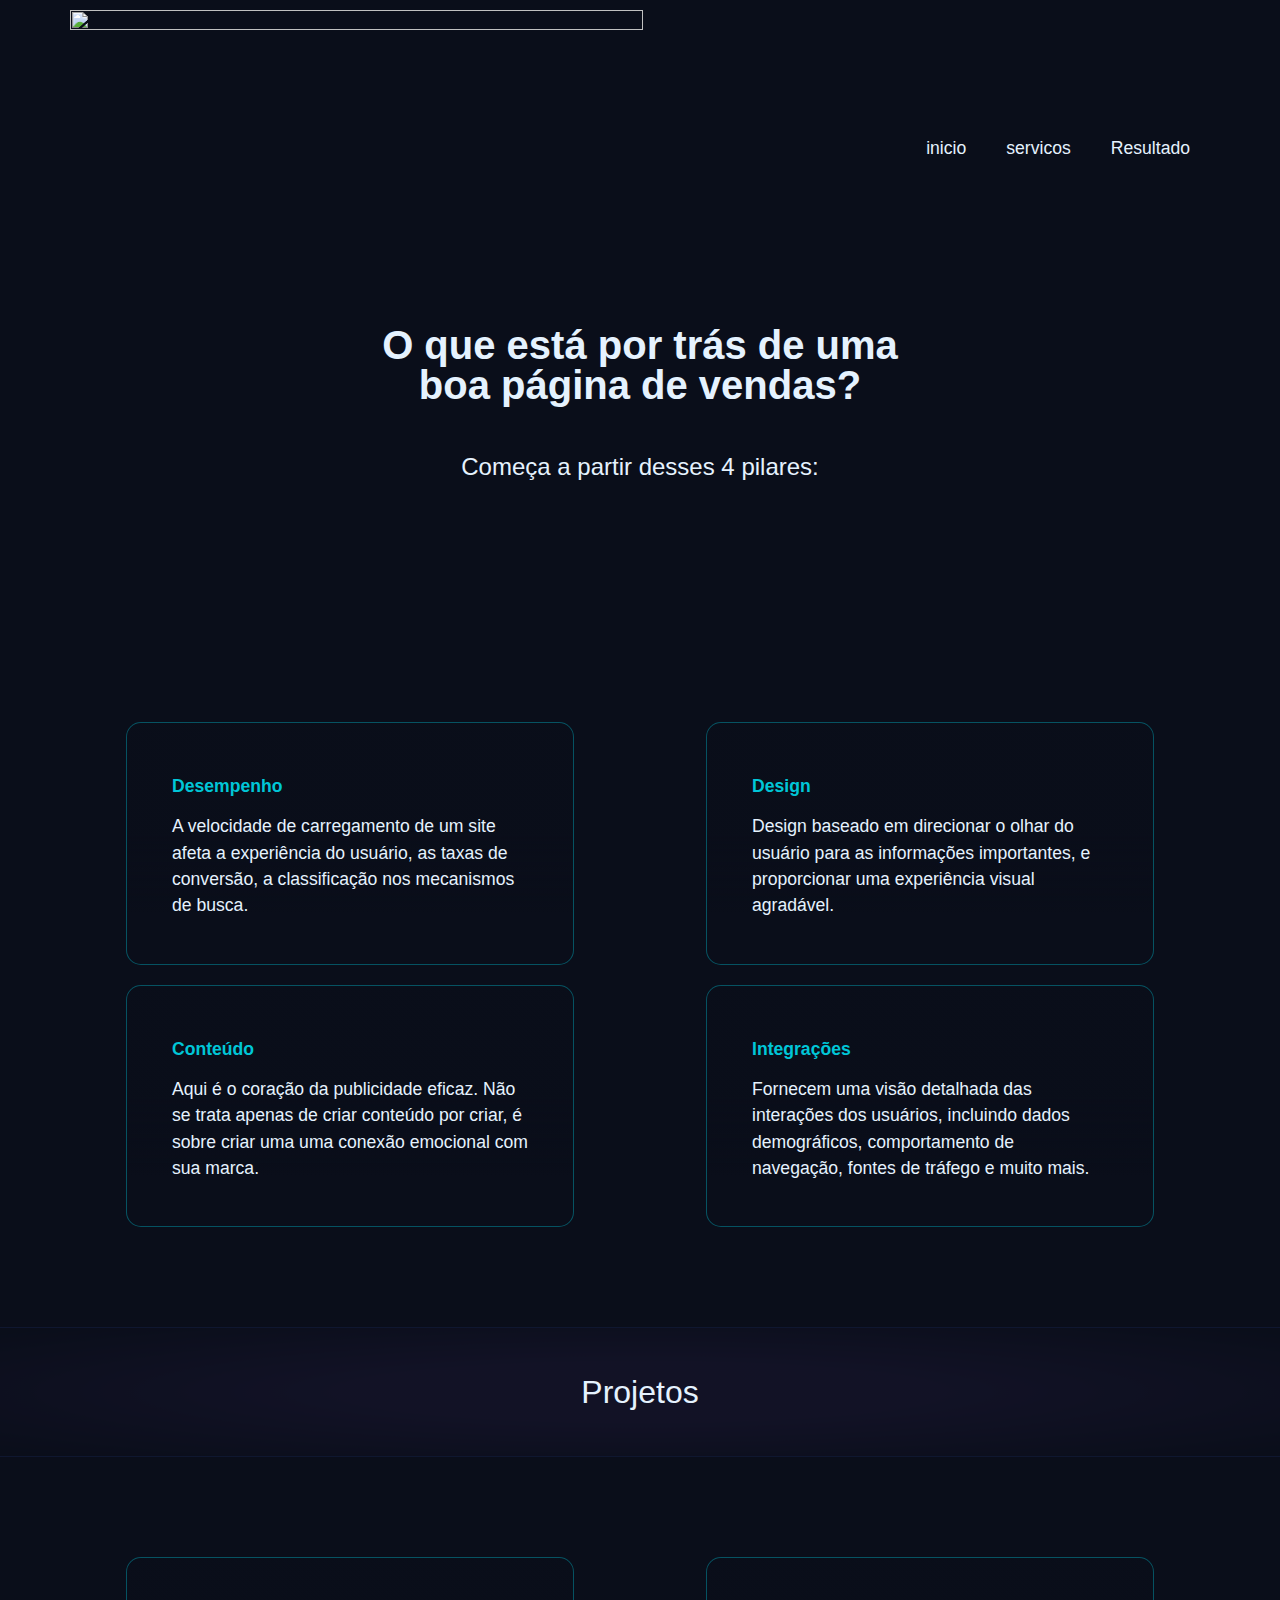
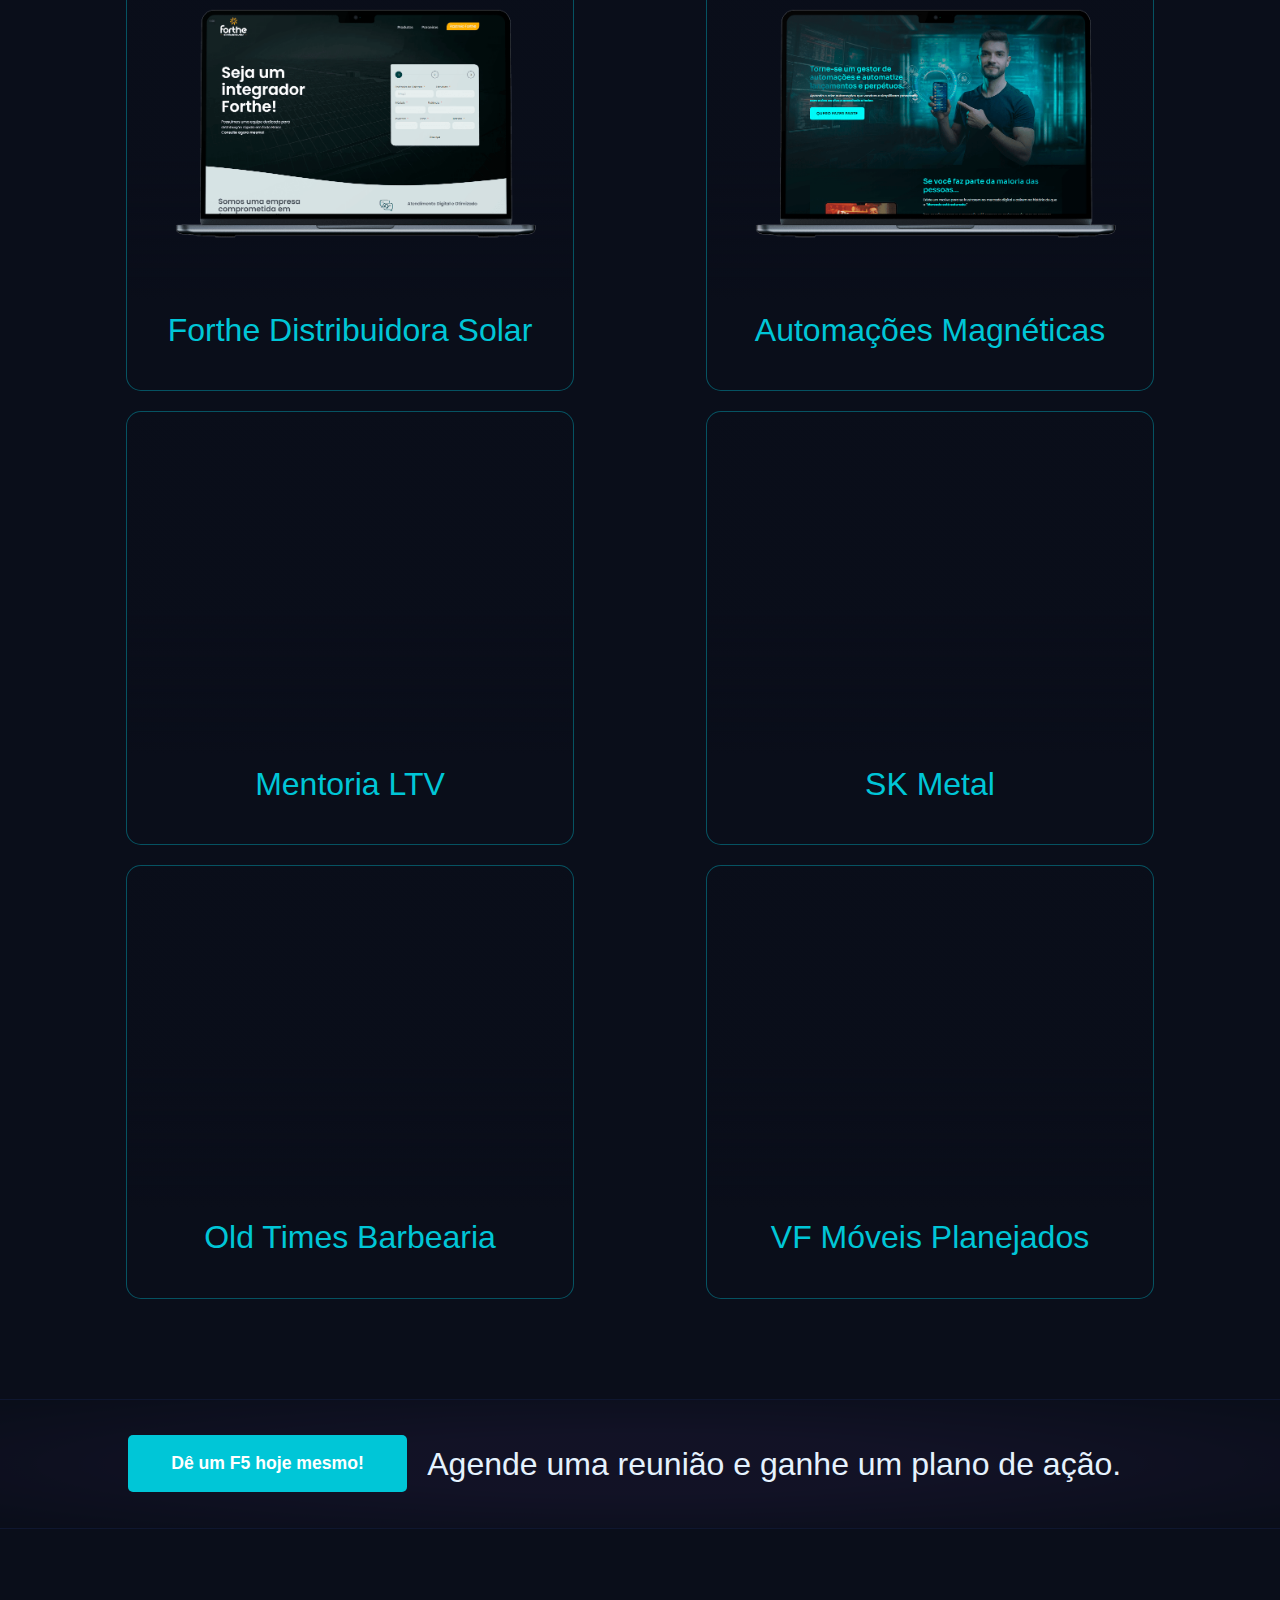
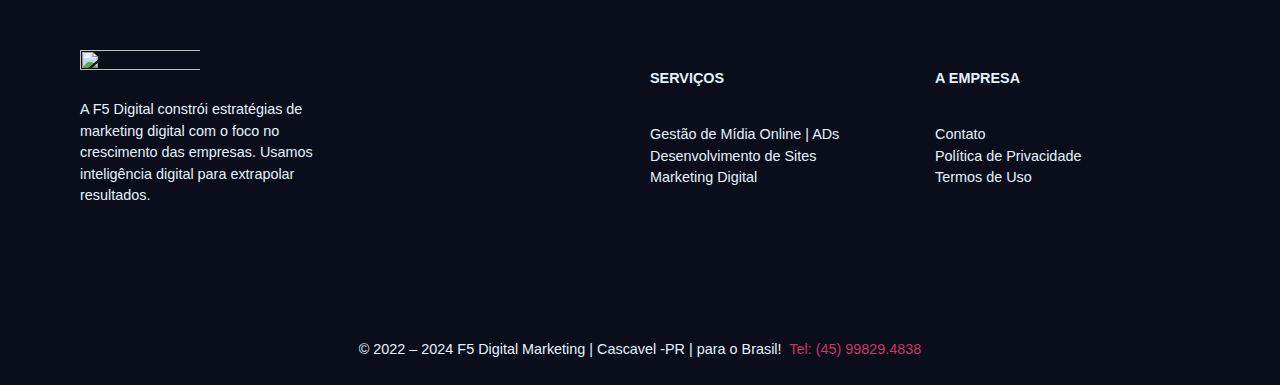
==== Sites – F5 Digital Marketing.html @ 1c6c4856 "Initial commit" ====
<!DOCTYPE html>
<!-- saved from url=(0014)about:internet -->
<html lang="pt-BR"><head><meta http-equiv="Content-Type" content="text/html; charset=UTF-8">
	
		<title>Sites – F5 Digital Marketing</title>
<meta name="robots" content="noindex, nofollow">
<link rel="dns-prefetch" href="https://dev-desenvolvimentof5.pantheonsite.io/">
<link rel="alternate" type="application/rss+xml" title="Feed para F5 Digital Marketing »" href="https://dev-desenvolvimentof5.pantheonsite.io/feed/">
<link rel="alternate" type="application/rss+xml" title="Feed de comentários para F5 Digital Marketing »" href="https://dev-desenvolvimentof5.pantheonsite.io/comments/feed/">
<script>
window._wpemojiSettings = {"baseUrl":"https:\/\/s.w.org\/images\/core\/emoji\/14.0.0\/72x72\/","ext":".png","svgUrl":"https:\/\/s.w.org\/images\/core\/emoji\/14.0.0\/svg\/","svgExt":".svg","source":{"concatemoji":"https:\/\/dev-desenvolvimentof5.pantheonsite.io\/wp-includes\/js\/wp-emoji-release.min.js?ver=6.4.3"}};
/*! This file is auto-generated */
!function(i,n){var o,s,e;function c(e){try{var t={supportTests:e,timestamp:(new Date).valueOf()};sessionStorage.setItem(o,JSON.stringify(t))}catch(e){}}function p(e,t,n){e.clearRect(0,0,e.canvas.width,e.canvas.height),e.fillText(t,0,0);var t=new Uint32Array(e.getImageData(0,0,e.canvas.width,e.canvas.height).data),r=(e.clearRect(0,0,e.canvas.width,e.canvas.height),e.fillText(n,0,0),new Uint32Array(e.getImageData(0,0,e.canvas.width,e.canvas.height).data));return t.every(function(e,t){return e===r[t]})}function u(e,t,n){switch(t){case"flag":return n(e,"\ud83c\udff3\ufe0f\u200d\u26a7\ufe0f","\ud83c\udff3\ufe0f\u200b\u26a7\ufe0f")?!1:!n(e,"\ud83c\uddfa\ud83c\uddf3","\ud83c\uddfa\u200b\ud83c\uddf3")&&!n(e,"\ud83c\udff4\udb40\udc67\udb40\udc62\udb40\udc65\udb40\udc6e\udb40\udc67\udb40\udc7f","\ud83c\udff4\u200b\udb40\udc67\u200b\udb40\udc62\u200b\udb40\udc65\u200b\udb40\udc6e\u200b\udb40\udc67\u200b\udb40\udc7f");case"emoji":return!n(e,"\ud83e\udef1\ud83c\udffb\u200d\ud83e\udef2\ud83c\udfff","\ud83e\udef1\ud83c\udffb\u200b\ud83e\udef2\ud83c\udfff")}return!1}function f(e,t,n){var r="undefined"!=typeof WorkerGlobalScope&&self instanceof WorkerGlobalScope?new OffscreenCanvas(300,150):i.createElement("canvas"),a=r.getContext("2d",{willReadFrequently:!0}),o=(a.textBaseline="top",a.font="600 32px Arial",{});return e.forEach(function(e){o[e]=t(a,e,n)}),o}function t(e){var t=i.createElement("script");t.src=e,t.defer=!0,i.head.appendChild(t)}"undefined"!=typeof Promise&&(o="wpEmojiSettingsSupports",s=["flag","emoji"],n.supports={everything:!0,everythingExceptFlag:!0},e=new Promise(function(e){i.addEventListener("DOMContentLoaded",e,{once:!0})}),new Promise(function(t){var n=function(){try{var e=JSON.parse(sessionStorage.getItem(o));if("object"==typeof e&&"number"==typeof e.timestamp&&(new Date).valueOf()<e.timestamp+604800&&"object"==typeof e.supportTests)return e.supportTests}catch(e){}return null}();if(!n){if("undefined"!=typeof Worker&&"undefined"!=typeof OffscreenCanvas&&"undefined"!=typeof URL&&URL.createObjectURL&&"undefined"!=typeof Blob)try{var e="postMessage("+f.toString()+"("+[JSON.stringify(s),u.toString(),p.toString()].join(",")+"));",r=new Blob([e],{type:"text/javascript"}),a=new Worker(URL.createObjectURL(r),{name:"wpTestEmojiSupports"});return void(a.onmessage=function(e){c(n=e.data),a.terminate(),t(n)})}catch(e){}c(n=f(s,u,p))}t(n)}).then(function(e){for(var t in e)n.supports[t]=e[t],n.supports.everything=n.supports.everything&&n.supports[t],"flag"!==t&&(n.supports.everythingExceptFlag=n.supports.everythingExceptFlag&&n.supports[t]);n.supports.everythingExceptFlag=n.supports.everythingExceptFlag&&!n.supports.flag,n.DOMReady=!1,n.readyCallback=function(){n.DOMReady=!0}}).then(function(){return e}).then(function(){var e;n.supports.everything||(n.readyCallback(),(e=n.source||{}).concatemoji?t(e.concatemoji):e.wpemoji&&e.twemoji&&(t(e.twemoji),t(e.wpemoji)))}))}((window,document),window._wpemojiSettings);
</script>
<style id="wp-emoji-styles-inline-css">

	img.wp-smiley, img.emoji {
		display: inline !important;
		border: none !important;
		box-shadow: none !important;
		height: 1em !important;
		width: 1em !important;
		margin: 0 0.07em !important;
		vertical-align: -0.1em !important;
		background: none !important;
		padding: 0 !important;
	}
</style>
<style id="classic-theme-styles-inline-css">
/*! This file is auto-generated */
.wp-block-button__link{color:#fff;background-color:#32373c;border-radius:9999px;box-shadow:none;text-decoration:none;padding:calc(.667em + 2px) calc(1.333em + 2px);font-size:1.125em}.wp-block-file__button{background:#32373c;color:#fff;text-decoration:none}
</style>
<style id="global-styles-inline-css">
body{--wp--preset--color--black: #000000;--wp--preset--color--cyan-bluish-gray: #abb8c3;--wp--preset--color--white: #ffffff;--wp--preset--color--pale-pink: #f78da7;--wp--preset--color--vivid-red: #cf2e2e;--wp--preset--color--luminous-vivid-orange: #ff6900;--wp--preset--color--luminous-vivid-amber: #fcb900;--wp--preset--color--light-green-cyan: #7bdcb5;--wp--preset--color--vivid-green-cyan: #00d084;--wp--preset--color--pale-cyan-blue: #8ed1fc;--wp--preset--color--vivid-cyan-blue: #0693e3;--wp--preset--color--vivid-purple: #9b51e0;--wp--preset--gradient--vivid-cyan-blue-to-vivid-purple: linear-gradient(135deg,rgba(6,147,227,1) 0%,rgb(155,81,224) 100%);--wp--preset--gradient--light-green-cyan-to-vivid-green-cyan: linear-gradient(135deg,rgb(122,220,180) 0%,rgb(0,208,130) 100%);--wp--preset--gradient--luminous-vivid-amber-to-luminous-vivid-orange: linear-gradient(135deg,rgba(252,185,0,1) 0%,rgba(255,105,0,1) 100%);--wp--preset--gradient--luminous-vivid-orange-to-vivid-red: linear-gradient(135deg,rgba(255,105,0,1) 0%,rgb(207,46,46) 100%);--wp--preset--gradient--very-light-gray-to-cyan-bluish-gray: linear-gradient(135deg,rgb(238,238,238) 0%,rgb(169,184,195) 100%);--wp--preset--gradient--cool-to-warm-spectrum: linear-gradient(135deg,rgb(74,234,220) 0%,rgb(151,120,209) 20%,rgb(207,42,186) 40%,rgb(238,44,130) 60%,rgb(251,105,98) 80%,rgb(254,248,76) 100%);--wp--preset--gradient--blush-light-purple: linear-gradient(135deg,rgb(255,206,236) 0%,rgb(152,150,240) 100%);--wp--preset--gradient--blush-bordeaux: linear-gradient(135deg,rgb(254,205,165) 0%,rgb(254,45,45) 50%,rgb(107,0,62) 100%);--wp--preset--gradient--luminous-dusk: linear-gradient(135deg,rgb(255,203,112) 0%,rgb(199,81,192) 50%,rgb(65,88,208) 100%);--wp--preset--gradient--pale-ocean: linear-gradient(135deg,rgb(255,245,203) 0%,rgb(182,227,212) 50%,rgb(51,167,181) 100%);--wp--preset--gradient--electric-grass: linear-gradient(135deg,rgb(202,248,128) 0%,rgb(113,206,126) 100%);--wp--preset--gradient--midnight: linear-gradient(135deg,rgb(2,3,129) 0%,rgb(40,116,252) 100%);--wp--preset--font-size--small: 13px;--wp--preset--font-size--medium: 20px;--wp--preset--font-size--large: 36px;--wp--preset--font-size--x-large: 42px;--wp--preset--spacing--20: 0.44rem;--wp--preset--spacing--30: 0.67rem;--wp--preset--spacing--40: 1rem;--wp--preset--spacing--50: 1.5rem;--wp--preset--spacing--60: 2.25rem;--wp--preset--spacing--70: 3.38rem;--wp--preset--spacing--80: 5.06rem;--wp--preset--shadow--natural: 6px 6px 9px rgba(0, 0, 0, 0.2);--wp--preset--shadow--deep: 12px 12px 50px rgba(0, 0, 0, 0.4);--wp--preset--shadow--sharp: 6px 6px 0px rgba(0, 0, 0, 0.2);--wp--preset--shadow--outlined: 6px 6px 0px -3px rgba(255, 255, 255, 1), 6px 6px rgba(0, 0, 0, 1);--wp--preset--shadow--crisp: 6px 6px 0px rgba(0, 0, 0, 1);}:where(.is-layout-flex){gap: 0.5em;}:where(.is-layout-grid){gap: 0.5em;}body .is-layout-flow > .alignleft{float: left;margin-inline-start: 0;margin-inline-end: 2em;}body .is-layout-flow > .alignright{float: right;margin-inline-start: 2em;margin-inline-end: 0;}body .is-layout-flow > .aligncenter{margin-left: auto !important;margin-right: auto !important;}body .is-layout-constrained > .alignleft{float: left;margin-inline-start: 0;margin-inline-end: 2em;}body .is-layout-constrained > .alignright{float: right;margin-inline-start: 2em;margin-inline-end: 0;}body .is-layout-constrained > .aligncenter{margin-left: auto !important;margin-right: auto !important;}body .is-layout-constrained > :where(:not(.alignleft):not(.alignright):not(.alignfull)){max-width: var(--wp--style--global--content-size);margin-left: auto !important;margin-right: auto !important;}body .is-layout-constrained > .alignwide{max-width: var(--wp--style--global--wide-size);}body .is-layout-flex{display: flex;}body .is-layout-flex{flex-wrap: wrap;align-items: center;}body .is-layout-flex > *{margin: 0;}body .is-layout-grid{display: grid;}body .is-layout-grid > *{margin: 0;}:where(.wp-block-columns.is-layout-flex){gap: 2em;}:where(.wp-block-columns.is-layout-grid){gap: 2em;}:where(.wp-block-post-template.is-layout-flex){gap: 1.25em;}:where(.wp-block-post-template.is-layout-grid){gap: 1.25em;}.has-black-color{color: var(--wp--preset--color--black) !important;}.has-cyan-bluish-gray-color{color: var(--wp--preset--color--cyan-bluish-gray) !important;}.has-white-color{color: var(--wp--preset--color--white) !important;}.has-pale-pink-color{color: var(--wp--preset--color--pale-pink) !important;}.has-vivid-red-color{color: var(--wp--preset--color--vivid-red) !important;}.has-luminous-vivid-orange-color{color: var(--wp--preset--color--luminous-vivid-orange) !important;}.has-luminous-vivid-amber-color{color: var(--wp--preset--color--luminous-vivid-amber) !important;}.has-light-green-cyan-color{color: var(--wp--preset--color--light-green-cyan) !important;}.has-vivid-green-cyan-color{color: var(--wp--preset--color--vivid-green-cyan) !important;}.has-pale-cyan-blue-color{color: var(--wp--preset--color--pale-cyan-blue) !important;}.has-vivid-cyan-blue-color{color: var(--wp--preset--color--vivid-cyan-blue) !important;}.has-vivid-purple-color{color: var(--wp--preset--color--vivid-purple) !important;}.has-black-background-color{background-color: var(--wp--preset--color--black) !important;}.has-cyan-bluish-gray-background-color{background-color: var(--wp--preset--color--cyan-bluish-gray) !important;}.has-white-background-color{background-color: var(--wp--preset--color--white) !important;}.has-pale-pink-background-color{background-color: var(--wp--preset--color--pale-pink) !important;}.has-vivid-red-background-color{background-color: var(--wp--preset--color--vivid-red) !important;}.has-luminous-vivid-orange-background-color{background-color: var(--wp--preset--color--luminous-vivid-orange) !important;}.has-luminous-vivid-amber-background-color{background-color: var(--wp--preset--color--luminous-vivid-amber) !important;}.has-light-green-cyan-background-color{background-color: var(--wp--preset--color--light-green-cyan) !important;}.has-vivid-green-cyan-background-color{background-color: var(--wp--preset--color--vivid-green-cyan) !important;}.has-pale-cyan-blue-background-color{background-color: var(--wp--preset--color--pale-cyan-blue) !important;}.has-vivid-cyan-blue-background-color{background-color: var(--wp--preset--color--vivid-cyan-blue) !important;}.has-vivid-purple-background-color{background-color: var(--wp--preset--color--vivid-purple) !important;}.has-black-border-color{border-color: var(--wp--preset--color--black) !important;}.has-cyan-bluish-gray-border-color{border-color: var(--wp--preset--color--cyan-bluish-gray) !important;}.has-white-border-color{border-color: var(--wp--preset--color--white) !important;}.has-pale-pink-border-color{border-color: var(--wp--preset--color--pale-pink) !important;}.has-vivid-red-border-color{border-color: var(--wp--preset--color--vivid-red) !important;}.has-luminous-vivid-orange-border-color{border-color: var(--wp--preset--color--luminous-vivid-orange) !important;}.has-luminous-vivid-amber-border-color{border-color: var(--wp--preset--color--luminous-vivid-amber) !important;}.has-light-green-cyan-border-color{border-color: var(--wp--preset--color--light-green-cyan) !important;}.has-vivid-green-cyan-border-color{border-color: var(--wp--preset--color--vivid-green-cyan) !important;}.has-pale-cyan-blue-border-color{border-color: var(--wp--preset--color--pale-cyan-blue) !important;}.has-vivid-cyan-blue-border-color{border-color: var(--wp--preset--color--vivid-cyan-blue) !important;}.has-vivid-purple-border-color{border-color: var(--wp--preset--color--vivid-purple) !important;}.has-vivid-cyan-blue-to-vivid-purple-gradient-background{background: var(--wp--preset--gradient--vivid-cyan-blue-to-vivid-purple) !important;}.has-light-green-cyan-to-vivid-green-cyan-gradient-background{background: var(--wp--preset--gradient--light-green-cyan-to-vivid-green-cyan) !important;}.has-luminous-vivid-amber-to-luminous-vivid-orange-gradient-background{background: var(--wp--preset--gradient--luminous-vivid-amber-to-luminous-vivid-orange) !important;}.has-luminous-vivid-orange-to-vivid-red-gradient-background{background: var(--wp--preset--gradient--luminous-vivid-orange-to-vivid-red) !important;}.has-very-light-gray-to-cyan-bluish-gray-gradient-background{background: var(--wp--preset--gradient--very-light-gray-to-cyan-bluish-gray) !important;}.has-cool-to-warm-spectrum-gradient-background{background: var(--wp--preset--gradient--cool-to-warm-spectrum) !important;}.has-blush-light-purple-gradient-background{background: var(--wp--preset--gradient--blush-light-purple) !important;}.has-blush-bordeaux-gradient-background{background: var(--wp--preset--gradient--blush-bordeaux) !important;}.has-luminous-dusk-gradient-background{background: var(--wp--preset--gradient--luminous-dusk) !important;}.has-pale-ocean-gradient-background{background: var(--wp--preset--gradient--pale-ocean) !important;}.has-electric-grass-gradient-background{background: var(--wp--preset--gradient--electric-grass) !important;}.has-midnight-gradient-background{background: var(--wp--preset--gradient--midnight) !important;}.has-small-font-size{font-size: var(--wp--preset--font-size--small) !important;}.has-medium-font-size{font-size: var(--wp--preset--font-size--medium) !important;}.has-large-font-size{font-size: var(--wp--preset--font-size--large) !important;}.has-x-large-font-size{font-size: var(--wp--preset--font-size--x-large) !important;}
.wp-block-navigation a:where(:not(.wp-element-button)){color: inherit;}
:where(.wp-block-post-template.is-layout-flex){gap: 1.25em;}:where(.wp-block-post-template.is-layout-grid){gap: 1.25em;}
:where(.wp-block-columns.is-layout-flex){gap: 2em;}:where(.wp-block-columns.is-layout-grid){gap: 2em;}
.wp-block-pullquote{font-size: 1.5em;line-height: 1.6;}
</style>
<link rel="stylesheet" id="hello-elementor-css" href="./Sites – F5 Digital Marketing_files/style.min.css" media="all">
<link rel="stylesheet" id="hello-elementor-theme-style-css" href="./Sites – F5 Digital Marketing_files/theme.min.css" media="all">
<link rel="stylesheet" id="hello-elementor-header-footer-css" href="./Sites – F5 Digital Marketing_files/header-footer.min.css" media="all">
<link rel="stylesheet" id="elementor-frontend-css" href="./Sites – F5 Digital Marketing_files/custom-frontend-lite.min.css" media="all">
<link rel="stylesheet" id="elementor-post-6-css" href="./Sites – F5 Digital Marketing_files/post-6.css" media="all">
<link rel="stylesheet" id="elementor-lazyload-css" href="./Sites – F5 Digital Marketing_files/frontend.min.css" media="all">
<link rel="stylesheet" id="swiper-css" href="./Sites – F5 Digital Marketing_files/swiper.min.css" media="all">
<link rel="stylesheet" id="elementor-pro-css" href="./Sites – F5 Digital Marketing_files/custom-pro-frontend-lite.min.css" media="all">
<link rel="stylesheet" id="elementor-global-css" href="./Sites – F5 Digital Marketing_files/global.css" media="all">
<link rel="stylesheet" id="elementor-post-863-css" href="./Sites – F5 Digital Marketing_files/post-863.css" media="all">
<link rel="stylesheet" id="google-fonts-1-css" href="./Sites – F5 Digital Marketing_files/css" media="all">
<link rel="preconnect" href="https://fonts.gstatic.com/" crossorigin=""><link rel="https://api.w.org/" href="https://dev-desenvolvimentof5.pantheonsite.io/wp-json/"><link rel="alternate" type="application/json" href="https://dev-desenvolvimentof5.pantheonsite.io/wp-json/wp/v2/pages/863"><link rel="EditURI" type="application/rsd+xml" title="RSD" href="https://dev-desenvolvimentof5.pantheonsite.io/xmlrpc.php?rsd">
<meta name="generator" content="WordPress 6.4.3">
<link rel="canonical" href="https://dev-desenvolvimentof5.pantheonsite.io/elementor-863/">
<link rel="shortlink" href="https://dev-desenvolvimentof5.pantheonsite.io/?p=863">
<link rel="alternate" type="application/json+oembed" href="https://dev-desenvolvimentof5.pantheonsite.io/wp-json/oembed/1.0/embed?url=https%3A%2F%2Fdev-desenvolvimentof5.pantheonsite.io%2Felementor-863%2F">
<link rel="alternate" type="text/xml+oembed" href="https://dev-desenvolvimentof5.pantheonsite.io/wp-json/oembed/1.0/embed?url=https%3A%2F%2Fdev-desenvolvimentof5.pantheonsite.io%2Felementor-863%2F&amp;format=xml">
<meta name="generator" content="Elementor 3.19.4; features: e_optimized_assets_loading, e_optimized_css_loading, e_font_icon_svg, additional_custom_breakpoints, block_editor_assets_optimize, e_image_loading_optimization; settings: css_print_method-external, google_font-enabled, font_display-swap">
	<meta name="viewport" content="width=device-width, initial-scale=1.0, viewport-fit=cover"><script src="./Sites – F5 Digital Marketing_files/wp-emoji-release.min.js.download" defer=""></script></head>
<body class="page-template page-template-elementor_canvas page page-id-863 wp-custom-logo e-lazyload elementor-default elementor-template-canvas elementor-kit-6 elementor-page elementor-page-863 e--ua-blink e--ua-chrome e--ua-webkit vsc-initialized" data-elementor-device-mode="desktop" cz-shortcut-listen="true">
			<div data-elementor-type="wp-page" data-elementor-id="863" class="elementor elementor-863" data-elementor-post-type="page">
				<div class="elementor-element elementor-element-772ed84e e-flex e-con-boxed e-con e-parent" data-id="772ed84e" data-element_type="container" data-settings="{&quot;container_type&quot;:&quot;flex&quot;,&quot;content_width&quot;:&quot;boxed&quot;}" data-core-v316-plus="true">
					<div class="e-con-inner">
				<div class="elementor-element elementor-element-683c44ff elementor-widget__width-initial elementor-widget elementor-widget-theme-site-logo elementor-widget-image" data-id="683c44ff" data-element_type="widget" data-widget_type="theme-site-logo.default">
				<div class="elementor-widget-container">
			<style>/*! elementor - v3.19.0 - 28-02-2024 */
.elementor-widget-image{text-align:center}.elementor-widget-image a{display:inline-block}.elementor-widget-image a img[src$=".svg"]{width:48px}.elementor-widget-image img{vertical-align:middle;display:inline-block}</style>						<a href="https://dev-desenvolvimentof5.pantheonsite.io/">
			<img fetchpriority="high" decoding="async" width="573" height="161" src="./Sites – F5 Digital Marketing_files/F5-logo.webp" class="attachment-full size-full wp-image-38" alt="" srcset="https://dev-desenvolvimentof5.pantheonsite.io/wp-content/uploads/2024/01/F5-logo.webp 573w, https://dev-desenvolvimentof5.pantheonsite.io/wp-content/uploads/2024/01/F5-logo-300x84.webp 300w" sizes="(max-width: 573px) 100vw, 573px">				</a>
									</div>
				</div>
				<div class="elementor-element elementor-element-6ae64a0b elementor-widget-tablet__width-auto elementor-nav-menu--dropdown-tablet elementor-nav-menu__text-align-aside elementor-nav-menu--toggle elementor-nav-menu--burger elementor-widget elementor-widget-nav-menu" data-id="6ae64a0b" data-element_type="widget" data-settings="{&quot;layout&quot;:&quot;horizontal&quot;,&quot;submenu_icon&quot;:{&quot;value&quot;:&quot;&lt;svg class=\&quot;e-font-icon-svg e-fas-caret-down\&quot; viewBox=\&quot;0 0 320 512\&quot; xmlns=\&quot;http:\/\/www.w3.org\/2000\/svg\&quot;&gt;&lt;path d=\&quot;M31.3 192h257.3c17.8 0 26.7 21.5 14.1 34.1L174.1 354.8c-7.8 7.8-20.5 7.8-28.3 0L17.2 226.1C4.6 213.5 13.5 192 31.3 192z\&quot;&gt;&lt;\/path&gt;&lt;\/svg&gt;&quot;,&quot;library&quot;:&quot;fa-solid&quot;},&quot;toggle&quot;:&quot;burger&quot;}" data-widget_type="nav-menu.default">
				<div class="elementor-widget-container">
			<link rel="stylesheet" href="./Sites – F5 Digital Marketing_files/custom-pro-widget-nav-menu.min.css">			<nav class="elementor-nav-menu--main elementor-nav-menu__container elementor-nav-menu--layout-horizontal e--pointer-none">
				<ul id="menu-1-6ae64a0b" class="elementor-nav-menu" data-smartmenus-id="17096553144804734"><li class="menu-item menu-item-type-custom menu-item-object-custom menu-item-42"><a href="https://dev-desenvolvimentof5.pantheonsite.io/elementor-863/#inicio" class="elementor-item elementor-item-anchor">inicio</a></li>
<li class="menu-item menu-item-type-custom menu-item-object-custom menu-item-43"><a href="https://dev-desenvolvimentof5.pantheonsite.io/elementor-863/#servicos" class="elementor-item elementor-item-anchor">servicos</a></li>
<li class="menu-item menu-item-type-custom menu-item-object-custom menu-item-44"><a href="https://dev-desenvolvimentof5.pantheonsite.io/elementor-863/#o-que-entregamos" class="elementor-item elementor-item-anchor">Resultado</a></li>
</ul>			</nav>
					<div class="elementor-menu-toggle" role="button" tabindex="0" aria-label="Menu Toggle" aria-expanded="false">
			<svg aria-hidden="true" role="presentation" class="elementor-menu-toggle__icon--open e-font-icon-svg e-eicon-menu-bar" viewBox="0 0 1000 1000" xmlns="http://www.w3.org/2000/svg"><path d="M104 333H896C929 333 958 304 958 271S929 208 896 208H104C71 208 42 237 42 271S71 333 104 333ZM104 583H896C929 583 958 554 958 521S929 458 896 458H104C71 458 42 487 42 521S71 583 104 583ZM104 833H896C929 833 958 804 958 771S929 708 896 708H104C71 708 42 737 42 771S71 833 104 833Z"></path></svg><svg aria-hidden="true" role="presentation" class="elementor-menu-toggle__icon--close e-font-icon-svg e-eicon-close" viewBox="0 0 1000 1000" xmlns="http://www.w3.org/2000/svg"><path d="M742 167L500 408 258 167C246 154 233 150 217 150 196 150 179 158 167 167 154 179 150 196 150 212 150 229 154 242 171 254L408 500 167 742C138 771 138 800 167 829 196 858 225 858 254 829L496 587 738 829C750 842 767 846 783 846 800 846 817 842 829 829 842 817 846 804 846 783 846 767 842 750 829 737L588 500 833 258C863 229 863 200 833 171 804 137 775 137 742 167Z"></path></svg>			<span class="elementor-screen-only">Menu</span>
		</div>
					<nav class="elementor-nav-menu--dropdown elementor-nav-menu__container" aria-hidden="true" style="--menu-height: 0;">
				<ul id="menu-2-6ae64a0b" class="elementor-nav-menu" data-smartmenus-id="1709655314483467"><li class="menu-item menu-item-type-custom menu-item-object-custom menu-item-42"><a href="https://dev-desenvolvimentof5.pantheonsite.io/elementor-863/#inicio" class="elementor-item elementor-item-anchor" tabindex="-1">inicio</a></li>
<li class="menu-item menu-item-type-custom menu-item-object-custom menu-item-43"><a href="https://dev-desenvolvimentof5.pantheonsite.io/elementor-863/#servicos" class="elementor-item elementor-item-anchor" tabindex="-1">servicos</a></li>
<li class="menu-item menu-item-type-custom menu-item-object-custom menu-item-44"><a href="https://dev-desenvolvimentof5.pantheonsite.io/elementor-863/#o-que-entregamos" class="elementor-item elementor-item-anchor" tabindex="-1">Resultado</a></li>
</ul>			</nav>
				</div>
				</div>
					</div>
				</div>
		<div class="elementor-element elementor-element-12139147 e-flex e-con-boxed e-con e-parent" data-id="12139147" data-element_type="container" data-settings="{&quot;background_background&quot;:&quot;classic&quot;,&quot;container_type&quot;:&quot;flex&quot;,&quot;content_width&quot;:&quot;boxed&quot;}" data-core-v316-plus="true">
					<div class="e-con-inner">
				<div class="elementor-element elementor-element-6b5edbe3 elementor-widget elementor-widget-heading" data-id="6b5edbe3" data-element_type="widget" data-widget_type="heading.default">
				<div class="elementor-widget-container">
			<style>/*! elementor - v3.19.0 - 28-02-2024 */
.elementor-heading-title{padding:0;margin:0;line-height:1}.elementor-widget-heading .elementor-heading-title[class*=elementor-size-]>a{color:inherit;font-size:inherit;line-height:inherit}.elementor-widget-heading .elementor-heading-title.elementor-size-small{font-size:15px}.elementor-widget-heading .elementor-heading-title.elementor-size-medium{font-size:19px}.elementor-widget-heading .elementor-heading-title.elementor-size-large{font-size:29px}.elementor-widget-heading .elementor-heading-title.elementor-size-xl{font-size:39px}.elementor-widget-heading .elementor-heading-title.elementor-size-xxl{font-size:59px}</style><h1 class="elementor-heading-title elementor-size-default">O que está por trás de uma <br>boa página de vendas?</h1>		</div>
				</div>
				<div class="elementor-element elementor-element-65e20201 elementor-widget elementor-widget-text-editor" data-id="65e20201" data-element_type="widget" data-widget_type="text-editor.default">
				<div class="elementor-widget-container">
			<style>/*! elementor - v3.19.0 - 28-02-2024 */
.elementor-widget-text-editor.elementor-drop-cap-view-stacked .elementor-drop-cap{background-color:#69727d;color:#fff}.elementor-widget-text-editor.elementor-drop-cap-view-framed .elementor-drop-cap{color:#69727d;border:3px solid;background-color:transparent}.elementor-widget-text-editor:not(.elementor-drop-cap-view-default) .elementor-drop-cap{margin-top:8px}.elementor-widget-text-editor:not(.elementor-drop-cap-view-default) .elementor-drop-cap-letter{width:1em;height:1em}.elementor-widget-text-editor .elementor-drop-cap{float:left;text-align:center;line-height:1;font-size:50px}.elementor-widget-text-editor .elementor-drop-cap-letter{display:inline-block}</style>				<h4 class="text-white mb-4">Começa a partir desses 4 pilares:</h4>						</div>
				</div>
					</div>
				</div>
		<div class="elementor-element elementor-element-310d8d1 e-grid e-con-boxed e-con e-parent lazyloaded" data-id="310d8d1" data-element_type="container" data-settings="{&quot;container_type&quot;:&quot;grid&quot;,&quot;grid_columns_grid&quot;:{&quot;unit&quot;:&quot;fr&quot;,&quot;size&quot;:&quot;2&quot;,&quot;sizes&quot;:[]},&quot;grid_rows_grid&quot;:{&quot;unit&quot;:&quot;fr&quot;,&quot;size&quot;:&quot;2&quot;,&quot;sizes&quot;:[]},&quot;grid_rows_grid_mobile&quot;:{&quot;unit&quot;:&quot;fr&quot;,&quot;size&quot;:&quot;2&quot;,&quot;sizes&quot;:[]},&quot;grid_auto_flow&quot;:&quot;column&quot;,&quot;background_background&quot;:&quot;classic&quot;,&quot;content_width&quot;:&quot;boxed&quot;,&quot;grid_outline&quot;:&quot;yes&quot;,&quot;grid_columns_grid_widescreen&quot;:{&quot;unit&quot;:&quot;fr&quot;,&quot;size&quot;:&quot;&quot;,&quot;sizes&quot;:[]},&quot;grid_columns_grid_laptop&quot;:{&quot;unit&quot;:&quot;fr&quot;,&quot;size&quot;:&quot;&quot;,&quot;sizes&quot;:[]},&quot;grid_columns_grid_tablet&quot;:{&quot;unit&quot;:&quot;fr&quot;,&quot;size&quot;:&quot;&quot;,&quot;sizes&quot;:[]},&quot;grid_columns_grid_mobile&quot;:{&quot;unit&quot;:&quot;fr&quot;,&quot;size&quot;:1,&quot;sizes&quot;:[]},&quot;grid_rows_grid_widescreen&quot;:{&quot;unit&quot;:&quot;fr&quot;,&quot;size&quot;:&quot;&quot;,&quot;sizes&quot;:[]},&quot;grid_rows_grid_laptop&quot;:{&quot;unit&quot;:&quot;fr&quot;,&quot;size&quot;:&quot;&quot;,&quot;sizes&quot;:[]},&quot;grid_rows_grid_tablet&quot;:{&quot;unit&quot;:&quot;fr&quot;,&quot;size&quot;:&quot;&quot;,&quot;sizes&quot;:[]},&quot;grid_auto_flow_widescreen&quot;:&quot;row&quot;,&quot;grid_auto_flow_laptop&quot;:&quot;row&quot;,&quot;grid_auto_flow_tablet&quot;:&quot;row&quot;,&quot;grid_auto_flow_mobile&quot;:&quot;row&quot;}" data-e-bg-lazyload="" data-core-v316-plus="true">
					<div class="e-con-inner">
		<div class="elementor-element elementor-element-30a8e418 e-con-full e-flex e-con e-child" data-id="30a8e418" data-element_type="container" data-settings="{&quot;content_width&quot;:&quot;full&quot;,&quot;background_background&quot;:&quot;gradient&quot;,&quot;container_type&quot;:&quot;flex&quot;}">
				<div class="elementor-element elementor-element-738f6d2f elementor-widget elementor-widget-icon-box" data-id="738f6d2f" data-element_type="widget" data-widget_type="icon-box.default">
				<div class="elementor-widget-container">
			<link rel="stylesheet" href="./Sites – F5 Digital Marketing_files/custom-widget-icon-box.min.css">		<div class="elementor-icon-box-wrapper">
						<div class="elementor-icon-box-content">
				<h3 class="elementor-icon-box-title">
					<span>
						Desempenho					</span>
				</h3>
									<p class="elementor-icon-box-description">
						A velocidade de carregamento de um site afeta a experiência do usuário, as taxas de conversão, a classificação nos mecanismos de busca.					</p>
							</div>
		</div>
				</div>
				</div>
				</div>
		<div class="elementor-element elementor-element-3a70f39 e-con-full e-flex e-con e-child" data-id="3a70f39" data-element_type="container" data-settings="{&quot;content_width&quot;:&quot;full&quot;,&quot;background_background&quot;:&quot;gradient&quot;,&quot;container_type&quot;:&quot;flex&quot;}">
				<div class="elementor-element elementor-element-863d098 elementor-widget elementor-widget-icon-box" data-id="863d098" data-element_type="widget" data-widget_type="icon-box.default">
				<div class="elementor-widget-container">
					<div class="elementor-icon-box-wrapper">
						<div class="elementor-icon-box-content">
				<h3 class="elementor-icon-box-title">
					<span>
						Design					</span>
				</h3>
									<p class="elementor-icon-box-description">
						Design baseado em direcionar o olhar do usuário para as informações importantes, e proporcionar uma experiência visual agradável.					</p>
							</div>
		</div>
				</div>
				</div>
				</div>
		<div class="elementor-element elementor-element-7518431 e-con-full e-flex e-con e-child" data-id="7518431" data-element_type="container" data-settings="{&quot;content_width&quot;:&quot;full&quot;,&quot;background_background&quot;:&quot;gradient&quot;,&quot;container_type&quot;:&quot;flex&quot;}">
				<div class="elementor-element elementor-element-8306211 elementor-widget elementor-widget-icon-box" data-id="8306211" data-element_type="widget" data-widget_type="icon-box.default">
				<div class="elementor-widget-container">
					<div class="elementor-icon-box-wrapper">
						<div class="elementor-icon-box-content">
				<h3 class="elementor-icon-box-title">
					<span>
						Conteúdo					</span>
				</h3>
									<p class="elementor-icon-box-description">
						Aqui é o coração da publicidade eficaz. Não se trata apenas de criar conteúdo por criar, é sobre criar uma uma conexão emocional com sua marca.					</p>
							</div>
		</div>
				</div>
				</div>
				</div>
		<div class="elementor-element elementor-element-152f93a e-con-full e-flex e-con e-child" data-id="152f93a" data-element_type="container" data-settings="{&quot;content_width&quot;:&quot;full&quot;,&quot;background_background&quot;:&quot;gradient&quot;,&quot;container_type&quot;:&quot;flex&quot;}">
				<div class="elementor-element elementor-element-915dd98 elementor-widget elementor-widget-icon-box" data-id="915dd98" data-element_type="widget" data-widget_type="icon-box.default">
				<div class="elementor-widget-container">
					<div class="elementor-icon-box-wrapper">
						<div class="elementor-icon-box-content">
				<h3 class="elementor-icon-box-title">
					<span>
						Integrações					</span>
				</h3>
									<p class="elementor-icon-box-description">
						Fornecem uma visão detalhada das interações dos usuários, incluindo dados demográficos, comportamento de navegação, fontes de tráfego e muito mais.					</p>
							</div>
		</div>
				</div>
				</div>
				</div>
					</div>
				</div>
		<div class="elementor-element elementor-element-4ddff6ba e-flex e-con-boxed e-con e-parent" data-id="4ddff6ba" data-element_type="container" data-settings="{&quot;container_type&quot;:&quot;flex&quot;,&quot;content_width&quot;:&quot;boxed&quot;}" data-core-v316-plus="true">
					<div class="e-con-inner">
		<div class="elementor-element elementor-element-d2c50d0 e-flex e-con-boxed e-con e-child" data-id="d2c50d0" data-element_type="container" data-settings="{&quot;container_type&quot;:&quot;flex&quot;,&quot;content_width&quot;:&quot;boxed&quot;}">
					<div class="e-con-inner">
				<div class="elementor-element elementor-element-8f4c212 elementor-widget-laptop__width-initial elementor-widget-tablet__width-initial elementor-widget elementor-widget-heading" data-id="8f4c212" data-element_type="widget" data-widget_type="heading.default">
				<div class="elementor-widget-container">
			<h1 class="elementor-heading-title elementor-size-default">Projetos</h1>		</div>
				</div>
					</div>
				</div>
					</div>
				</div>
		<div class="elementor-element elementor-element-d246e1f e-grid e-con-boxed e-con e-parent" data-id="d246e1f" data-element_type="container" data-settings="{&quot;container_type&quot;:&quot;grid&quot;,&quot;grid_columns_grid&quot;:{&quot;unit&quot;:&quot;fr&quot;,&quot;size&quot;:&quot;2&quot;,&quot;sizes&quot;:[]},&quot;grid_rows_grid&quot;:{&quot;unit&quot;:&quot;fr&quot;,&quot;size&quot;:3,&quot;sizes&quot;:[]},&quot;grid_rows_grid_mobile&quot;:{&quot;unit&quot;:&quot;fr&quot;,&quot;size&quot;:&quot;2&quot;,&quot;sizes&quot;:[]},&quot;background_background&quot;:&quot;classic&quot;,&quot;content_width&quot;:&quot;boxed&quot;,&quot;grid_outline&quot;:&quot;yes&quot;,&quot;grid_columns_grid_widescreen&quot;:{&quot;unit&quot;:&quot;fr&quot;,&quot;size&quot;:&quot;&quot;,&quot;sizes&quot;:[]},&quot;grid_columns_grid_laptop&quot;:{&quot;unit&quot;:&quot;fr&quot;,&quot;size&quot;:&quot;&quot;,&quot;sizes&quot;:[]},&quot;grid_columns_grid_tablet&quot;:{&quot;unit&quot;:&quot;fr&quot;,&quot;size&quot;:&quot;&quot;,&quot;sizes&quot;:[]},&quot;grid_columns_grid_mobile&quot;:{&quot;unit&quot;:&quot;fr&quot;,&quot;size&quot;:1,&quot;sizes&quot;:[]},&quot;grid_rows_grid_widescreen&quot;:{&quot;unit&quot;:&quot;fr&quot;,&quot;size&quot;:&quot;&quot;,&quot;sizes&quot;:[]},&quot;grid_rows_grid_laptop&quot;:{&quot;unit&quot;:&quot;fr&quot;,&quot;size&quot;:&quot;&quot;,&quot;sizes&quot;:[]},&quot;grid_rows_grid_tablet&quot;:{&quot;unit&quot;:&quot;fr&quot;,&quot;size&quot;:&quot;&quot;,&quot;sizes&quot;:[]},&quot;grid_auto_flow&quot;:&quot;row&quot;,&quot;grid_auto_flow_widescreen&quot;:&quot;row&quot;,&quot;grid_auto_flow_laptop&quot;:&quot;row&quot;,&quot;grid_auto_flow_tablet&quot;:&quot;row&quot;,&quot;grid_auto_flow_mobile&quot;:&quot;row&quot;}" data-core-v316-plus="true">
					<div class="e-con-inner">
		<a class="elementor-element elementor-element-a8a7294 e-con-full e-flex e-con e-child" data-id="a8a7294" data-element_type="container" data-settings="{&quot;content_width&quot;:&quot;full&quot;,&quot;background_background&quot;:&quot;gradient&quot;,&quot;container_type&quot;:&quot;flex&quot;}" href="https://forthedistribuidorasolar.com.br/" target="_blank">
				<div class="elementor-element elementor-element-2bd2ffb elementor-position-top elementor-widget elementor-widget-image-box" data-id="2bd2ffb" data-element_type="widget" data-widget_type="image-box.default">
				<div class="elementor-widget-container">
			<style>.elementor-widget-image-box .elementor-image-box-content{width:100%}@media (min-width:768px){.elementor-widget-image-box.elementor-position-left .elementor-image-box-wrapper,.elementor-widget-image-box.elementor-position-right .elementor-image-box-wrapper{display:flex}.elementor-widget-image-box.elementor-position-right .elementor-image-box-wrapper{text-align:right;flex-direction:row-reverse}.elementor-widget-image-box.elementor-position-left .elementor-image-box-wrapper{text-align:left;flex-direction:row}.elementor-widget-image-box.elementor-position-top .elementor-image-box-img{margin:auto}.elementor-widget-image-box.elementor-vertical-align-top .elementor-image-box-wrapper{align-items:flex-start}.elementor-widget-image-box.elementor-vertical-align-middle .elementor-image-box-wrapper{align-items:center}.elementor-widget-image-box.elementor-vertical-align-bottom .elementor-image-box-wrapper{align-items:flex-end}}@media (max-width:767px){.elementor-widget-image-box .elementor-image-box-img{margin-left:auto!important;margin-right:auto!important;margin-bottom:15px}}.elementor-widget-image-box .elementor-image-box-img{display:inline-block}.elementor-widget-image-box .elementor-image-box-title a{color:inherit}.elementor-widget-image-box .elementor-image-box-wrapper{text-align:center}.elementor-widget-image-box .elementor-image-box-description{margin:0}</style><div class="elementor-image-box-wrapper"><figure class="elementor-image-box-img"><img decoding="async" src="./Sites – F5 Digital Marketing_files/xjhfurowgf4nbh5afkrs" title="" alt="" loading="lazy"></figure><div class="elementor-image-box-content"><h3 class="elementor-image-box-title">Forthe Distribuidora Solar</h3></div></div>		</div>
				</div>
				</a>
		<a class="elementor-element elementor-element-08732fc e-con-full e-flex e-con e-child" data-id="08732fc" data-element_type="container" data-settings="{&quot;content_width&quot;:&quot;full&quot;,&quot;background_background&quot;:&quot;gradient&quot;,&quot;container_type&quot;:&quot;flex&quot;}" href="https://lp.ltvinsider.com.br/lp-automacoes-magneticas/" target="_blank">
				<div class="elementor-element elementor-element-8ebad0b elementor-position-top elementor-widget elementor-widget-image-box" data-id="8ebad0b" data-element_type="widget" data-widget_type="image-box.default">
				<div class="elementor-widget-container">
			<div class="elementor-image-box-wrapper"><figure class="elementor-image-box-img"><img decoding="async" src="./Sites – F5 Digital Marketing_files/rn0mkiuhzi3r7rrmefr8" title="" alt="" loading="lazy"></figure><div class="elementor-image-box-content"><h3 class="elementor-image-box-title">Automações Magnéticas</h3></div></div>		</div>
				</div>
				</a>
		<a class="elementor-element elementor-element-0cc239c e-con-full e-flex e-con e-child" data-id="0cc239c" data-element_type="container" data-settings="{&quot;content_width&quot;:&quot;full&quot;,&quot;background_background&quot;:&quot;gradient&quot;,&quot;container_type&quot;:&quot;flex&quot;}" href="https://lp.ltvinsider.com.br/mentoria-ltv" target="_blank">
				<div class="elementor-element elementor-element-fc657ed elementor-position-top elementor-widget elementor-widget-image-box" data-id="fc657ed" data-element_type="widget" data-widget_type="image-box.default">
				<div class="elementor-widget-container">
			<div class="elementor-image-box-wrapper"><figure class="elementor-image-box-img"><img decoding="async" src="./Sites – F5 Digital Marketing_files/rdbbxhv9vjpmki5oo3gn" title="" alt="" loading="lazy"></figure><div class="elementor-image-box-content"><h3 class="elementor-image-box-title">Mentoria LTV</h3></div></div>		</div>
				</div>
				</a>
		<a class="elementor-element elementor-element-42c2448 e-con-full e-flex e-con e-child" data-id="42c2448" data-element_type="container" data-settings="{&quot;content_width&quot;:&quot;full&quot;,&quot;background_background&quot;:&quot;gradient&quot;,&quot;container_type&quot;:&quot;flex&quot;}" href="https://skmetalurgica.netlify.app/" target="_blank">
				<div class="elementor-element elementor-element-df2a8c2 elementor-position-top elementor-widget elementor-widget-image-box" data-id="df2a8c2" data-element_type="widget" data-widget_type="image-box.default">
				<div class="elementor-widget-container">
			<div class="elementor-image-box-wrapper"><figure class="elementor-image-box-img"><img decoding="async" src="./Sites – F5 Digital Marketing_files/hyy9juubwlfg3bxgzpvm" title="" alt="" loading="lazy"></figure><div class="elementor-image-box-content"><h3 class="elementor-image-box-title">SK Metal</h3></div></div>		</div>
				</div>
				</a>
		<a class="elementor-element elementor-element-b05a00c e-con-full e-flex e-con e-child" data-id="b05a00c" data-element_type="container" data-settings="{&quot;content_width&quot;:&quot;full&quot;,&quot;background_background&quot;:&quot;gradient&quot;,&quot;container_type&quot;:&quot;flex&quot;}" href="https://barbeariaoldtimes.netlify.app/" target="_blank">
				<div class="elementor-element elementor-element-840de58 elementor-position-top elementor-widget elementor-widget-image-box" data-id="840de58" data-element_type="widget" data-widget_type="image-box.default">
				<div class="elementor-widget-container">
			<div class="elementor-image-box-wrapper"><figure class="elementor-image-box-img"><img decoding="async" src="./Sites – F5 Digital Marketing_files/opsbikekapmmtuqz8rer" title="" alt="" loading="lazy"></figure><div class="elementor-image-box-content"><h3 class="elementor-image-box-title">Old Times Barbearia</h3></div></div>		</div>
				</div>
				</a>
		<a class="elementor-element elementor-element-93ba50a e-con-full e-flex e-con e-child" data-id="93ba50a" data-element_type="container" data-settings="{&quot;content_width&quot;:&quot;full&quot;,&quot;background_background&quot;:&quot;gradient&quot;,&quot;container_type&quot;:&quot;flex&quot;}" href="https://vfmoveisplanejados.netlify.app/" target="_blank">
				<div class="elementor-element elementor-element-6822237 elementor-position-top elementor-widget elementor-widget-image-box" data-id="6822237" data-element_type="widget" data-widget_type="image-box.default">
				<div class="elementor-widget-container">
			<div class="elementor-image-box-wrapper"><figure class="elementor-image-box-img"><img decoding="async" src="./Sites – F5 Digital Marketing_files/pplxeplfs1mrn1dclvqf" title="" alt="" loading="lazy"></figure><div class="elementor-image-box-content"><h3 class="elementor-image-box-title">VF Móveis Planejados</h3></div></div>		</div>
				</div>
				</a>
					</div>
				</div>
		<div class="elementor-element elementor-element-08d1358 e-flex e-con-boxed e-con e-parent" data-id="08d1358" data-element_type="container" data-settings="{&quot;container_type&quot;:&quot;flex&quot;,&quot;content_width&quot;:&quot;boxed&quot;}" data-core-v316-plus="true">
					<div class="e-con-inner">
		<div class="elementor-element elementor-element-48d76ae e-flex e-con-boxed e-con e-child" data-id="48d76ae" data-element_type="container" data-settings="{&quot;container_type&quot;:&quot;flex&quot;,&quot;content_width&quot;:&quot;boxed&quot;}">
					<div class="e-con-inner">
				<div class="elementor-element elementor-element-4a821a1 elementor-align-justify elementor-widget-laptop__width-initial elementor-widget elementor-widget-button" data-id="4a821a1" data-element_type="widget" data-widget_type="button.default">
				<div class="elementor-widget-container">
					<div class="elementor-button-wrapper">
			<a class="elementor-button elementor-button-link elementor-size-lg" href="https://dev-desenvolvimentof5.pantheonsite.io/elementor-863/#">
						<span class="elementor-button-content-wrapper">
						<span class="elementor-button-text">Dê um F5 hoje mesmo!</span>
		</span>
					</a>
		</div>
				</div>
				</div>
				<div class="elementor-element elementor-element-eae829d elementor-widget-laptop__width-initial elementor-widget-tablet__width-initial elementor-widget elementor-widget-heading" data-id="eae829d" data-element_type="widget" data-widget_type="heading.default">
				<div class="elementor-widget-container">
			<h1 class="elementor-heading-title elementor-size-default">Agende uma reunião e ganhe um plano de ação.</h1>		</div>
				</div>
					</div>
				</div>
					</div>
				</div>
		<div class="elementor-element elementor-element-3d511af4 e-flex e-con-boxed e-con e-parent" data-id="3d511af4" data-element_type="container" data-settings="{&quot;container_type&quot;:&quot;flex&quot;,&quot;content_width&quot;:&quot;boxed&quot;}" data-core-v316-plus="true">
					<div class="e-con-inner">
		<div class="elementor-element elementor-element-639beee0 e-con-full e-flex e-con e-child" data-id="639beee0" data-element_type="container" data-settings="{&quot;content_width&quot;:&quot;full&quot;,&quot;container_type&quot;:&quot;flex&quot;}">
				<div class="elementor-element elementor-element-5bac1785 elementor-position-top elementor-widget elementor-widget-image-box" data-id="5bac1785" data-element_type="widget" data-widget_type="image-box.default">
				<div class="elementor-widget-container">
			<div class="elementor-image-box-wrapper"><figure class="elementor-image-box-img"><img fetchpriority="high" decoding="async" width="573" height="161" src="./Sites – F5 Digital Marketing_files/F5-logo.webp" class="attachment-full size-full wp-image-38" alt="" srcset="https://dev-desenvolvimentof5.pantheonsite.io/wp-content/uploads/2024/01/F5-logo.webp 573w, https://dev-desenvolvimentof5.pantheonsite.io/wp-content/uploads/2024/01/F5-logo-300x84.webp 300w" sizes="(max-width: 573px) 100vw, 573px"></figure><div class="elementor-image-box-content"><p class="elementor-image-box-description">A F5 Digital constrói estratégias de marketing digital com o foco no crescimento das empresas. Usamos inteligência digital para extrapolar resultados.</p></div></div>		</div>
				</div>
				</div>
		<div class="elementor-element elementor-element-108bb386 e-con-full e-flex e-con e-child" data-id="108bb386" data-element_type="container" data-settings="{&quot;content_width&quot;:&quot;full&quot;,&quot;container_type&quot;:&quot;flex&quot;}">
				</div>
		<div class="elementor-element elementor-element-8f13b8e e-con-full e-flex e-con e-child" data-id="8f13b8e" data-element_type="container" data-settings="{&quot;content_width&quot;:&quot;full&quot;,&quot;container_type&quot;:&quot;flex&quot;}">
				<div class="elementor-element elementor-element-2bf5c409 elementor-widget elementor-widget-text-editor" data-id="2bf5c409" data-element_type="widget" data-widget_type="text-editor.default">
				<div class="elementor-widget-container">
							<p>SERVIÇOS</p>						</div>
				</div>
				<div class="elementor-element elementor-element-736db4e0 elementor-icon-list--layout-traditional elementor-list-item-link-full_width elementor-widget elementor-widget-icon-list" data-id="736db4e0" data-element_type="widget" data-widget_type="icon-list.default">
				<div class="elementor-widget-container">
			<link rel="stylesheet" href="./Sites – F5 Digital Marketing_files/custom-widget-icon-list.min.css">		<ul class="elementor-icon-list-items">
							<li class="elementor-icon-list-item">
										<span class="elementor-icon-list-text">Gestão de Mídia Online | ADs</span>
									</li>
								<li class="elementor-icon-list-item">
										<span class="elementor-icon-list-text">Desenvolvimento de Sites</span>
									</li>
								<li class="elementor-icon-list-item">
										<span class="elementor-icon-list-text">Marketing Digital</span>
									</li>
						</ul>
				</div>
				</div>
				</div>
		<div class="elementor-element elementor-element-525f6dec e-con-full e-flex e-con e-child" data-id="525f6dec" data-element_type="container" data-settings="{&quot;content_width&quot;:&quot;full&quot;,&quot;container_type&quot;:&quot;flex&quot;}">
				<div class="elementor-element elementor-element-6c646dbe elementor-widget elementor-widget-text-editor" data-id="6c646dbe" data-element_type="widget" data-widget_type="text-editor.default">
				<div class="elementor-widget-container">
							<p>A EMPRESA</p>						</div>
				</div>
				<div class="elementor-element elementor-element-539828c elementor-icon-list--layout-traditional elementor-list-item-link-full_width elementor-widget elementor-widget-icon-list" data-id="539828c" data-element_type="widget" data-widget_type="icon-list.default">
				<div class="elementor-widget-container">
					<ul class="elementor-icon-list-items">
							<li class="elementor-icon-list-item">
										<span class="elementor-icon-list-text">Contato</span>
									</li>
								<li class="elementor-icon-list-item">
										<span class="elementor-icon-list-text">Política de Privacidade</span>
									</li>
								<li class="elementor-icon-list-item">
										<span class="elementor-icon-list-text">Termos de Uso</span>
									</li>
						</ul>
				</div>
				</div>
				</div>
					</div>
				</div>
		<div class="elementor-element elementor-element-63b29a73 e-flex e-con-boxed e-con e-parent" data-id="63b29a73" data-element_type="container" data-settings="{&quot;background_background&quot;:&quot;classic&quot;,&quot;container_type&quot;:&quot;flex&quot;,&quot;content_width&quot;:&quot;boxed&quot;}" data-core-v316-plus="true">
					<div class="e-con-inner">
				<div class="elementor-element elementor-element-66d7a6c5 elementor-widget elementor-widget-text-editor" data-id="66d7a6c5" data-element_type="widget" data-widget_type="text-editor.default">
				<div class="elementor-widget-container">
							<div id="page-container" class="et-animated-content">
<div id="et-main-area">
<footer id="main-footer">
<div id="footer-bottom">
<div class="container clearfix">
<div id="footer-info">
<p>© 2022 – 2024 F5 Digital Marketing | Cascavel -PR | para o Brasil!&nbsp; <a href="https://api.whatsapp.com/send?phone=5545998294838&amp;text=Oi!%20Gostaria%20de%20mais%20informa%C3%A7%C3%B5es%20sobre%20os%20servi%C3%A7os%20da%20F5%20Digital%20Marketing.%20Peguei%20seu%20n%C3%BAmero%20no%20website%20de%20voc%C3%AAs.%20;)" target="_blank" rel="noopener">Tel: (45) 99829.4838</a></p>
</div>
</div>
</div>
</footer>
</div>
</div>						</div>
				</div>
					</div>
				</div>
				</div>
					<script type="text/javascript">
				const lazyloadRunObserver = () => {
					const dataAttribute = 'data-e-bg-lazyload';
					const lazyloadBackgrounds = document.querySelectorAll( `[${ dataAttribute }]:not(.lazyloaded)` );
					const lazyloadBackgroundObserver = new IntersectionObserver( ( entries ) => {
					entries.forEach( ( entry ) => {
						if ( entry.isIntersecting ) {
							let lazyloadBackground = entry.target;
							const lazyloadSelector = lazyloadBackground.getAttribute( dataAttribute );
							if ( lazyloadSelector ) {
								lazyloadBackground = entry.target.querySelector( lazyloadSelector );
							}
							if( lazyloadBackground ) {
								lazyloadBackground.classList.add( 'lazyloaded' );
							}
							lazyloadBackgroundObserver.unobserve( entry.target );
						}
					});
					}, { rootMargin: '100px 0px 100px 0px' } );
					lazyloadBackgrounds.forEach( ( lazyloadBackground ) => {
						lazyloadBackgroundObserver.observe( lazyloadBackground );
					} );
				};
				const events = [
					'DOMContentLoaded',
					'elementor/lazyload/observe',
				];
				events.forEach( ( event ) => {
					document.addEventListener( event, lazyloadRunObserver );
				} );
			</script>
			<script src="./Sites – F5 Digital Marketing_files/hello-frontend.min.js.download" id="hello-theme-frontend-js"></script>
<script src="./Sites – F5 Digital Marketing_files/jquery.min.js.download" id="jquery-core-js"></script>
<script src="./Sites – F5 Digital Marketing_files/jquery-migrate.min.js.download" id="jquery-migrate-js"></script>
<script src="./Sites – F5 Digital Marketing_files/jquery.smartmenus.min.js.download" id="smartmenus-js"></script>
<script src="./Sites – F5 Digital Marketing_files/webpack-pro.runtime.min.js.download" id="elementor-pro-webpack-runtime-js"></script>
<script src="./Sites – F5 Digital Marketing_files/webpack.runtime.min.js.download" id="elementor-webpack-runtime-js"></script>
<script src="./Sites – F5 Digital Marketing_files/frontend-modules.min.js.download" id="elementor-frontend-modules-js"></script>
<script src="./Sites – F5 Digital Marketing_files/wp-polyfill-inert.min.js.download" id="wp-polyfill-inert-js"></script>
<script src="./Sites – F5 Digital Marketing_files/regenerator-runtime.min.js.download" id="regenerator-runtime-js"></script>
<script src="./Sites – F5 Digital Marketing_files/wp-polyfill.min.js.download" id="wp-polyfill-js"></script>
<script src="./Sites – F5 Digital Marketing_files/hooks.min.js.download" id="wp-hooks-js"></script>
<script src="./Sites – F5 Digital Marketing_files/i18n.min.js.download" id="wp-i18n-js"></script>
<script id="wp-i18n-js-after">
wp.i18n.setLocaleData( { 'text direction\u0004ltr': [ 'ltr' ] } );
</script>
<script id="elementor-pro-frontend-js-before">
var ElementorProFrontendConfig = {"ajaxurl":"https:\/\/dev-desenvolvimentof5.pantheonsite.io\/wp-admin\/admin-ajax.php","nonce":"c1fd5fb979","urls":{"assets":"https:\/\/dev-desenvolvimentof5.pantheonsite.io\/wp-content\/plugins\/pro-elements\/assets\/","rest":"https:\/\/dev-desenvolvimentof5.pantheonsite.io\/wp-json\/"},"shareButtonsNetworks":{"facebook":{"title":"Facebook","has_counter":true},"twitter":{"title":"Twitter"},"linkedin":{"title":"LinkedIn","has_counter":true},"pinterest":{"title":"Pinterest","has_counter":true},"reddit":{"title":"Reddit","has_counter":true},"vk":{"title":"VK","has_counter":true},"odnoklassniki":{"title":"OK","has_counter":true},"tumblr":{"title":"Tumblr"},"digg":{"title":"Digg"},"skype":{"title":"Skype"},"stumbleupon":{"title":"StumbleUpon","has_counter":true},"mix":{"title":"Mix"},"telegram":{"title":"Telegram"},"pocket":{"title":"Pocket","has_counter":true},"xing":{"title":"XING","has_counter":true},"whatsapp":{"title":"WhatsApp"},"email":{"title":"Email"},"print":{"title":"Print"}},"facebook_sdk":{"lang":"pt_BR","app_id":""},"lottie":{"defaultAnimationUrl":"https:\/\/dev-desenvolvimentof5.pantheonsite.io\/wp-content\/plugins\/pro-elements\/modules\/lottie\/assets\/animations\/default.json"}};
</script>
<script src="./Sites – F5 Digital Marketing_files/frontend.min.js.download" id="elementor-pro-frontend-js"></script>
<script src="./Sites – F5 Digital Marketing_files/waypoints.min.js.download" id="elementor-waypoints-js"></script>
<script src="./Sites – F5 Digital Marketing_files/core.min.js.download" id="jquery-ui-core-js"></script>
<script id="elementor-frontend-js-before">
var elementorFrontendConfig = {"environmentMode":{"edit":false,"wpPreview":false,"isScriptDebug":false},"i18n":{"shareOnFacebook":"Share on Facebook","shareOnTwitter":"Share on Twitter","pinIt":"Pin it","download":"Download","downloadImage":"Download image","fullscreen":"Fullscreen","zoom":"Zoom","share":"Share","playVideo":"Play Video","previous":"Previous","next":"Next","close":"Close","a11yCarouselWrapperAriaLabel":"Carousel | Horizontal scrolling: Arrow Left & Right","a11yCarouselPrevSlideMessage":"Previous slide","a11yCarouselNextSlideMessage":"Next slide","a11yCarouselFirstSlideMessage":"This is the first slide","a11yCarouselLastSlideMessage":"This is the last slide","a11yCarouselPaginationBulletMessage":"Go to slide"},"is_rtl":false,"breakpoints":{"xs":0,"sm":480,"md":768,"lg":1025,"xl":1440,"xxl":1600},"responsive":{"breakpoints":{"mobile":{"label":"Mobile Portrait","value":767,"default_value":767,"direction":"max","is_enabled":true},"mobile_extra":{"label":"Mobile Landscape","value":880,"default_value":880,"direction":"max","is_enabled":false},"tablet":{"label":"Tablet Portrait","value":1024,"default_value":1024,"direction":"max","is_enabled":true},"tablet_extra":{"label":"Tablet Landscape","value":1200,"default_value":1200,"direction":"max","is_enabled":false},"laptop":{"label":"Laptop","value":1366,"default_value":1366,"direction":"max","is_enabled":true},"widescreen":{"label":"Widescreen","value":2000,"default_value":2400,"direction":"min","is_enabled":true}}},"version":"3.19.4","is_static":false,"experimentalFeatures":{"e_optimized_assets_loading":true,"e_optimized_css_loading":true,"e_font_icon_svg":true,"additional_custom_breakpoints":true,"container":true,"e_swiper_latest":true,"container_grid":true,"theme_builder_v2":true,"hello-theme-header-footer":true,"block_editor_assets_optimize":true,"ai-layout":true,"landing-pages":true,"e_lazyload":true,"e_image_loading_optimization":true,"e_global_styleguide":true,"page-transitions":true,"notes":true,"form-submissions":true,"e_scroll_snap":true},"urls":{"assets":"https:\/\/dev-desenvolvimentof5.pantheonsite.io\/wp-content\/plugins\/elementor\/assets\/"},"swiperClass":"swiper","settings":{"page":[],"editorPreferences":[]},"kit":{"active_breakpoints":["viewport_mobile","viewport_tablet","viewport_laptop","viewport_widescreen"],"viewport_widescreen":2000,"global_image_lightbox":"yes","lightbox_enable_counter":"yes","lightbox_enable_fullscreen":"yes","lightbox_enable_zoom":"yes","lightbox_enable_share":"yes","lightbox_title_src":"title","lightbox_description_src":"description","hello_header_logo_type":"logo","hello_header_menu_layout":"horizontal","hello_footer_logo_type":"logo"},"post":{"id":863,"title":"Sites%20%E2%80%93%20F5%20Digital%20Marketing","excerpt":"","featuredImage":false}};
</script>
<script src="./Sites – F5 Digital Marketing_files/frontend.min(1).js.download" id="elementor-frontend-js"></script><span id="elementor-device-mode" class="elementor-screen-only"></span>
<script src="./Sites – F5 Digital Marketing_files/elements-handlers.min.js.download" id="pro-elements-handlers-js"></script><svg style="display: none;" class="e-font-icon-svg-symbols"></svg>
	

</body></html>
---- Sites – F5 Digital Marketing_files/style.min.css ----
html{line-height:1.15;-webkit-text-size-adjust:100%}*,:after,:before{box-sizing:border-box}body{margin:0;font-family:-apple-system,BlinkMacSystemFont,Segoe UI,Roboto,Helvetica Neue,Arial,Noto Sans,sans-serif,Apple Color Emoji,Segoe UI Emoji,Segoe UI Symbol,Noto Color Emoji;font-size:1rem;font-weight:400;line-height:1.5;color:#333;background-color:#fff;-webkit-font-smoothing:antialiased;-moz-osx-font-smoothing:grayscale}h1,h2,h3,h4,h5,h6{margin-block-start:.5rem;margin-block-end:1rem;font-family:inherit;font-weight:500;line-height:1.2;color:inherit}h1{font-size:2.5rem}h2{font-size:2rem}h3{font-size:1.75rem}h4{font-size:1.5rem}h5{font-size:1.25rem}h6{font-size:1rem}p{margin-block-start:0;margin-block-end:.9rem}hr{box-sizing:content-box;height:0;overflow:visible}pre{font-family:monospace,monospace;font-size:1em;white-space:pre-wrap}a{background-color:transparent;text-decoration:none;color:#c36}a:active,a:hover{color:#336}a:not([href]):not([tabindex]),a:not([href]):not([tabindex]):focus,a:not([href]):not([tabindex]):hover{color:inherit;text-decoration:none}a:not([href]):not([tabindex]):focus{outline:0}abbr[title]{border-block-end:none;-webkit-text-decoration:underline dotted;text-decoration:underline dotted}b,strong{font-weight:bolder}code,kbd,samp{font-family:monospace,monospace;font-size:1em}small{font-size:80%}sub,sup{font-size:75%;line-height:0;position:relative;vertical-align:baseline}sub{bottom:-.25em}sup{top:-.5em}img{border-style:none;height:auto;max-width:100%}details{display:block}summary{display:list-item}figcaption{font-size:16px;color:#333;line-height:1.4;font-style:italic;font-weight:400}[hidden],template{display:none}@media print{*,:after,:before{background:transparent!important;color:#000!important;box-shadow:none!important;text-shadow:none!important}a,a:visited{text-decoration:underline}a[href]:after{content:" (" attr(href) ")"}abbr[title]:after{content:" (" attr(title) ")"}a[href^="#"]:after,a[href^="javascript:"]:after{content:""}pre{white-space:pre-wrap!important}blockquote,pre{-moz-column-break-inside:avoid;break-inside:avoid;border:1px solid #ccc}thead{display:table-header-group}img,tr{-moz-column-break-inside:avoid;break-inside:avoid}h2,h3,p{orphans:3;widows:3}h2,h3{-moz-column-break-after:avoid;break-after:avoid}}label{display:inline-block;line-height:1;vertical-align:middle}button,input,optgroup,select,textarea{font-family:inherit;font-size:1rem;line-height:1.5;margin:0}input[type=date],input[type=email],input[type=number],input[type=password],input[type=search],input[type=tel],input[type=text],input[type=url],select,textarea{width:100%;border:1px solid #666;border-radius:3px;padding:.5rem 1rem;transition:all .3s}input[type=date]:focus,input[type=email]:focus,input[type=number]:focus,input[type=password]:focus,input[type=search]:focus,input[type=tel]:focus,input[type=text]:focus,input[type=url]:focus,select:focus,textarea:focus{border-color:#333}button,input{overflow:visible}button,select{text-transform:none}[type=button],[type=reset],[type=submit],button{width:auto;-webkit-appearance:button}[type=button]::-moz-focus-inner,[type=reset]::-moz-focus-inner,[type=submit]::-moz-focus-inner,button::-moz-focus-inner{border-style:none;padding:0}[type=button]:-moz-focusring,[type=reset]:-moz-focusring,[type=submit]:-moz-focusring,button:-moz-focusring{outline:1px dotted ButtonText}[type=button],[type=submit],button{display:inline-block;font-weight:400;color:#c36;text-align:center;white-space:nowrap;-webkit-user-select:none;-moz-user-select:none;user-select:none;background-color:transparent;border:1px solid #c36;padding:.5rem 1rem;font-size:1rem;border-radius:3px;transition:all .3s}[type=button]:focus,[type=submit]:focus,button:focus{outline:5px auto -webkit-focus-ring-color}[type=button]:focus,[type=button]:hover,[type=submit]:focus,[type=submit]:hover,button:focus,button:hover{color:#fff;background-color:#c36;text-decoration:none}[type=button]:not(:disabled),[type=submit]:not(:disabled),button:not(:disabled){cursor:pointer}fieldset{padding:.35em .75em .625em}legend{box-sizing:border-box;color:inherit;display:table;max-width:100%;padding:0;white-space:normal}progress{vertical-align:baseline}textarea{overflow:auto;resize:vertical}[type=checkbox],[type=radio]{box-sizing:border-box;padding:0}[type=number]::-webkit-inner-spin-button,[type=number]::-webkit-outer-spin-button{height:auto}[type=search]{-webkit-appearance:textfield;outline-offset:-2px}[type=search]::-webkit-search-decoration{-webkit-appearance:none}::-webkit-file-upload-button{-webkit-appearance:button;font:inherit}select{display:block}table{background-color:transparent;width:100%;margin-block-end:15px;font-size:.9em;border-spacing:0;border-collapse:collapse}table td,table th{padding:15px;line-height:1.5;vertical-align:top;border:1px solid hsla(0,0%,50.2%,.5019607843)}table th{font-weight:700}table tfoot th,table thead th{font-size:1em}table caption+thead tr:first-child td,table caption+thead tr:first-child th,table colgroup+thead tr:first-child td,table colgroup+thead tr:first-child th,table thead:first-child tr:first-child td,table thead:first-child tr:first-child th{border-block-start:1px solid hsla(0,0%,50.2%,.5019607843)}table tbody>tr:nth-child(odd)>td,table tbody>tr:nth-child(odd)>th{background-color:hsla(0,0%,50.2%,.0705882353)}table tbody tr:hover>td,table tbody tr:hover>th{background-color:hsla(0,0%,50.2%,.1019607843)}table tbody+tbody{border-block-start:2px solid hsla(0,0%,50.2%,.5019607843)}@media (max-width:767px){table table{font-size:.8em}table table td,table table th{padding:7px;line-height:1.3}table table th{font-weight:400}}dd,dl,dt,li,ol,ul{margin-block-start:0;margin-block-end:0;border:0;outline:0;font-size:100%;vertical-align:baseline;background:transparent}
---- Sites – F5 Digital Marketing_files/theme.min.css ----
@charset "UTF-8";.comments-area a,.page-content a{text-decoration:underline}.alignright{float:right;margin-left:1rem}.alignleft{float:left;margin-right:1rem}.aligncenter{clear:both;display:block;margin-left:auto;margin-right:auto}.alignwide{margin-left:-80px;margin-right:-80px}.alignfull{margin-left:calc(50% - 50vw);margin-right:calc(50% - 50vw);max-width:100vw}.alignfull,.alignfull img{width:100vw}.wp-caption{margin-block-end:1.25rem;max-width:100%}.wp-caption.alignleft{margin:5px 20px 20px 0}.wp-caption.alignright{margin:5px 0 20px 20px}.wp-caption img{display:block;margin-left:auto;margin-right:auto}.wp-caption-text{margin:0}.gallery-caption{display:block;font-size:.8125rem;line-height:1.5;margin:0;padding:.75rem}.pagination{margin:20px auto}.sticky{position:relative;display:block}.bypostauthor{font-size:inherit}.hide{display:none!important}.post-password-form p{width:100%;display:flex;align-items:flex-end}.post-password-form [type=submit]{margin-inline-start:3px}.screen-reader-text{clip:rect(1px,1px,1px,1px);height:1px;overflow:hidden;position:absolute!important;width:1px;word-wrap:normal!important}.screen-reader-text:focus{background-color:#eee;clip:auto!important;-webkit-clip-path:none;clip-path:none;color:#333;display:block;font-size:1rem;height:auto;left:5px;line-height:normal;padding:15px 23px 14px;text-decoration:none;top:5px;width:auto;z-index:100000}.post .entry-title a{text-decoration:none}.post .wp-post-image{width:100%;max-height:500px;-o-object-fit:cover;object-fit:cover}@media (max-width:991px){.post .wp-post-image{max-height:400px}}@media (max-width:575px){.post .wp-post-image{max-height:300px}}#comments .comment-list{margin:0;padding:0;list-style:none;font-size:.9em}#comments .comment,#comments .pingback{position:relative}#comments .comment .comment-body,#comments .pingback .comment-body{display:flex;flex-direction:column;padding-block-start:30px;padding-block-end:30px;padding-inline-start:60px;padding-inline-end:0;border-block-end:1px solid #ccc}#comments .comment .avatar,#comments .pingback .avatar{position:absolute;left:0;border-radius:50%;margin-inline-end:10px}body.rtl #comments .comment .avatar,body.rtl #comments .pingback .avatar,html[dir=rtl] #comments .comment .avatar,html[dir=rtl] #comments .pingback .avatar{left:auto;right:0}#comments .comment-meta{display:flex;justify-content:space-between;margin-block-end:.9rem}#comments .comment-metadata,#comments .reply{font-size:11px;line-height:1}#comments .children{position:relative;list-style:none;margin:0;padding-inline-start:30px}#comments .children li:last-child{padding-block-end:0}#comments ol.comment-list .children:before{display:inline-block;font-size:1em;font-weight:400;line-height:100%;content:"↪";position:absolute;top:45px;left:0;width:auto}body.rtl #comments ol.comment-list .children:before,html[dir=rtl] #comments ol.comment-list .children:before{content:"↩";left:auto;right:0}@media (min-width:768px){#comments .comment-author,#comments .comment-metadata{line-height:1}}@media (max-width:767px){#comments .comment .comment-body{padding:30px 0}#comments .children{padding-inline-start:20px}#comments .comment .avatar{position:inherit;float:left}body.rtl #comments .comment .avatar,html[dir=rtl] #comments .comment .avatar{float:right}}.page-header .entry-title,.site-footer .footer-inner,.site-footer:not(.dynamic-footer),.site-header .header-inner,.site-header:not(.dynamic-header),body:not([class*=elementor-page-]) .site-main{margin-inline-start:auto;margin-inline-end:auto;width:100%}@media (max-width:575px){.page-header .entry-title,.site-footer .footer-inner,.site-footer:not(.dynamic-footer),.site-header .header-inner,.site-header:not(.dynamic-header),body:not([class*=elementor-page-]) .site-main{padding-inline-start:10px;padding-inline-end:10px}}@media (min-width:576px){.page-header .entry-title,.site-footer .footer-inner,.site-footer:not(.dynamic-footer),.site-header .header-inner,.site-header:not(.dynamic-header),body:not([class*=elementor-page-]) .site-main{max-width:500px}.site-footer.footer-full-width .footer-inner,.site-header.header-full-width .header-inner{max-width:100%}}@media (min-width:768px){.page-header .entry-title,.site-footer .footer-inner,.site-footer:not(.dynamic-footer),.site-header .header-inner,.site-header:not(.dynamic-header),body:not([class*=elementor-page-]) .site-main{max-width:600px}.site-footer.footer-full-width,.site-header.header-full-width{max-width:100%}}@media (min-width:992px){.page-header .entry-title,.site-footer .footer-inner,.site-footer:not(.dynamic-footer),.site-header .header-inner,.site-header:not(.dynamic-header),body:not([class*=elementor-page-]) .site-main{max-width:800px}.site-footer.footer-full-width,.site-header.header-full-width{max-width:100%}}@media (min-width:1200px){.page-header .entry-title,.site-footer .footer-inner,.site-footer:not(.dynamic-footer),.site-header .header-inner,.site-header:not(.dynamic-header),body:not([class*=elementor-page-]) .site-main{max-width:1140px}.site-footer.footer-full-width,.site-header.header-full-width{max-width:100%}}.site-header+.elementor{min-height:calc(100vh - 320px)}
---- Sites – F5 Digital Marketing_files/header-footer.min.css ----
@charset "UTF-8";.site-header{display:flex;flex-wrap:wrap;justify-content:space-between;padding-block-start:1rem;padding-block-end:1rem;position:relative}.site-header .site-navigation{justify-content:flex-end}.site-header .site-branding{display:flex;flex-direction:column;justify-content:center}.site-header .header-inner{display:flex;flex-wrap:wrap;justify-content:space-between}.site-header .header-inner .custom-logo-link{display:block}.site-header .header-inner .site-branding .site-description,.site-header .header-inner .site-branding .site-title{margin:0}.site-header .header-inner .site-branding.show-logo .site-title,.site-header .header-inner .site-branding.show-title .site-logo{display:none!important}.site-header:not(.header-stacked) .header-inner .site-branding{max-width:30%}.site-header:not(.header-stacked) .header-inner .site-navigation{max-width:70%}.site-header.header-inverted .header-inner{flex-direction:row-reverse}.site-header.header-inverted .header-inner .site-branding{text-align:right}.site-header.header-inverted .header-inner .site-navigation{justify-content:start}.site-header.header-stacked .header-inner{align-items:center;flex-direction:column;text-align:center}@media (max-width:576px){.site-header .header-inner:not(.header-stacked) .site-branding{max-width:80%}}.site-footer{padding-block-start:1rem;padding-block-end:1rem;position:relative}.site-footer .footer-inner{display:flex;flex-wrap:wrap;justify-content:space-between}.site-footer .footer-inner .custom-logo-link{display:block}.site-footer .footer-inner .site-navigation{justify-content:flex-end}.site-footer .footer-inner .site-branding{display:flex;flex-direction:column;justify-content:center}.site-footer .footer-inner .site-branding .site-description,.site-footer .footer-inner .site-branding .site-title{margin:0}.site-footer .footer-inner .site-branding.show-logo .site-title,.site-footer .footer-inner .site-branding.show-title .site-logo{display:none!important}.site-footer .footer-inner .copyright{align-items:center;display:flex;justify-content:flex-end}.site-footer .footer-inner .copyright p{margin:0}.site-footer.footer-inverted .footer-inner{flex-direction:row-reverse}.site-footer.footer-inverted .footer-inner .site-branding{text-align:right}.site-footer.footer-inverted .footer-inner .site-navigation{justify-content:flex-start}.site-footer.footer-has-copyright .footer-inner .site-navigation{justify-content:center}.site-footer.footer-stacked .footer-inner{align-items:center;flex-direction:column;text-align:center}.site-footer.footer-stacked .footer-inner .site-branding h4.site-title{text-align:center}.site-footer.footer-stacked .footer-inner .site-navigation .menu{padding:0}.site-footer:not(.footer-stacked) .footer-inner .site-branding{max-width:20%}.site-footer:not(.footer-stacked) .footer-inner .site-navigation{max-width:60%}.site-footer:not(.footer-stacked) .footer-inner .copyright{max-width:20%}@media (max-width:576px){.site-footer:not(.footer-stacked) .footer-inner .copyright,.site-footer:not(.footer-stacked) .footer-inner .site-branding,.site-footer:not(.footer-stacked) .footer-inner .site-navigation{display:block;text-align:center;width:100%;max-width:none}.site-footer .footer-inner .site-navigation ul.menu{justify-content:center}.site-footer .footer-inner .site-navigation ul.menu li{display:inline-block}}.site-header.header-inverted .site-navigation-toggle-holder{justify-content:flex-start}.site-header.header-stacked .site-navigation-toggle-holder{justify-content:center;max-width:100%}.site-header.menu-layout-dropdown .site-navigation{display:none}.site-navigation-toggle-holder{display:flex;align-items:center;justify-content:flex-end;flex-grow:1;max-width:20%;padding:8px 15px}.site-navigation-toggle-holder .site-navigation-toggle{display:flex;align-items:center;justify-content:center;font-size:22px;padding:.25em;cursor:pointer;border:0 solid;border-radius:3px;background-color:rgba(0,0,0,.05);color:#494c4f}.site-navigation-toggle-holder.elementor-active .site-navigation-toggle i:before{content:"\e87f"}.site-navigation{grid-area:nav-menu;display:flex;align-items:center;flex-grow:1}.site-navigation ul.menu,.site-navigation ul.menu ul{list-style-type:none;padding:0}.site-navigation ul.menu{display:flex;flex-wrap:wrap}.site-navigation ul.menu li{position:relative;display:flex}.site-navigation ul.menu li a{display:block;padding:8px 15px}.site-navigation ul.menu li.menu-item-has-children{padding-inline-end:15px}.site-navigation ul.menu li.menu-item-has-children:after{display:block;content:"▾";font-size:1.5em;align-items:center;color:#666;position:absolute;right:0;top:50%;transform:translateY(-50%);text-decoration:none}.site-navigation ul.menu li.menu-item-has-children:focus-within>ul{display:block}.site-navigation ul.menu li ul{background:#fff;display:none;min-width:150px;position:absolute;z-index:2;left:0;top:100%}.site-navigation ul.menu li ul li{border-block-end:#eee 1px solid}.site-navigation ul.menu li ul li:last-child{border-block-end:none}.site-navigation ul.menu li ul li.menu-item-has-children a{flex-grow:1}.site-navigation ul.menu li ul li.menu-item-has-children:after{transform:translateY(-50%) rotate(-90deg)}.site-navigation ul.menu li ul ul{left:100%;top:0}.site-navigation ul.menu li:hover>ul{display:block}footer .site-navigation ul.menu li ul{top:auto;bottom:100%}footer .site-navigation ul.menu li ul ul{bottom:0}footer .site-navigation ul.menu a{padding:5px 15px}.site-navigation-dropdown{margin-block-start:10px;transition:max-height .3s,transform .3s;transform-origin:top;position:absolute;bottom:0;left:0;z-index:10000;width:100%}.site-navigation-toggle-holder:not(.elementor-active)+.site-navigation-dropdown{transform:scaleY(0);max-height:0}.site-navigation-toggle-holder.elementor-active+.site-navigation-dropdown{transform:scaleY(1);max-height:100vh}.site-navigation-dropdown ul{padding:0}.site-navigation-dropdown ul.menu{position:absolute;width:100%;padding:0;margin:0;background:#fff}.site-navigation-dropdown ul.menu li{display:block;width:100%;position:relative}.site-navigation-dropdown ul.menu li a{display:block;padding:20px;background:#fff;color:#55595c;box-shadow:inset 0 -1px 0 rgba(0,0,0,.1019607843)}.site-navigation-dropdown ul.menu li.current-menu-item a{color:#fff;background:#55595c}.site-navigation-dropdown ul.menu>li li{transition:max-height .3s,transform .3s;transform-origin:top;transform:scaleY(0);max-height:0}.site-navigation-dropdown ul.menu li.elementor-active>ul>li{transform:scaleY(1);max-height:100vh}@media (max-width:576px){.site-header.menu-dropdown-mobile:not(.menu-layout-dropdown) .site-navigation{display:none!important}}@media (min-width:768px){.site-header.menu-dropdown-mobile:not(.menu-layout-dropdown) .site-navigation-toggle-holder{display:none!important}}@media (min-width:576px) and (max-width:767px){.site-header.menu-dropdown-mobile:not(.menu-layout-dropdown) .site-navigation{display:none!important}}@media (min-width:992px){.site-header.menu-dropdown-tablet:not(.menu-layout-dropdown) .site-navigation-toggle-holder{display:none!important}}@media (max-width:992px){.site-header.menu-dropdown-tablet:not(.menu-layout-dropdown) .site-navigation{display:none!important}}.site-header.menu-dropdown-none:not(.menu-layout-dropdown) .site-navigation-toggle-holder{display:none!important}
---- Sites – F5 Digital Marketing_files/custom-frontend-lite.min.css ----
.dialog-widget-content{background-color:var(--e-a-bg-default);position:absolute;border-radius:3px;box-shadow:2px 8px 23px 3px rgba(0,0,0,.2);overflow:hidden}.dialog-message{line-height:1.5;box-sizing:border-box}.dialog-close-button{cursor:pointer;position:absolute;margin-block-start:15px;right:15px;color:var(--e-a-color-txt);font-size:15px;line-height:1;transition:var(--e-a-transition-hover)}.dialog-close-button:hover{color:var(--e-a-color-txt-hover)}.dialog-prevent-scroll{overflow:hidden;max-height:100vh}.dialog-type-lightbox{position:fixed;height:100%;width:100%;bottom:0;left:0;background-color:rgba(0,0,0,.8);z-index:9999;-webkit-user-select:none;-moz-user-select:none;user-select:none}.elementor-editor-active .elementor-popup-modal{background-color:initial}.dialog-type-alert .dialog-widget-content,.dialog-type-confirm .dialog-widget-content{margin:auto;width:400px;padding:20px}.dialog-type-alert .dialog-header,.dialog-type-confirm .dialog-header{font-size:15px;font-weight:500}.dialog-type-alert .dialog-header:after,.dialog-type-confirm .dialog-header:after{content:"";display:block;border-block-end:var(--e-a-border);padding-block-end:10px;margin-block-end:10px;margin-inline-start:-20px;margin-inline-end:-20px}.dialog-type-alert .dialog-message,.dialog-type-confirm .dialog-message{min-height:50px}.dialog-type-alert .dialog-buttons-wrapper,.dialog-type-confirm .dialog-buttons-wrapper{padding-block-start:10px;display:flex;justify-content:flex-end;gap:15px}.dialog-type-alert .dialog-buttons-wrapper .dialog-button,.dialog-type-confirm .dialog-buttons-wrapper .dialog-button{font-size:12px;font-weight:500;line-height:1.2;padding:8px 16px;outline:none;border:none;border-radius:var(--e-a-border-radius);background-color:var(--e-a-btn-bg);color:var(--e-a-btn-color-invert);transition:var(--e-a-transition-hover)}.dialog-type-alert .dialog-buttons-wrapper .dialog-button:hover,.dialog-type-confirm .dialog-buttons-wrapper .dialog-button:hover{border:none}.dialog-type-alert .dialog-buttons-wrapper .dialog-button:focus,.dialog-type-alert .dialog-buttons-wrapper .dialog-button:hover,.dialog-type-confirm .dialog-buttons-wrapper .dialog-button:focus,.dialog-type-confirm .dialog-buttons-wrapper .dialog-button:hover{background-color:var(--e-a-btn-bg-hover);color:var(--e-a-btn-color-invert)}.dialog-type-alert .dialog-buttons-wrapper .dialog-button:active,.dialog-type-confirm .dialog-buttons-wrapper .dialog-button:active{background-color:var(--e-a-btn-bg-active)}.dialog-type-alert .dialog-buttons-wrapper .dialog-button:not([disabled]),.dialog-type-confirm .dialog-buttons-wrapper .dialog-button:not([disabled]){cursor:pointer}.dialog-type-alert .dialog-buttons-wrapper .dialog-button:disabled,.dialog-type-confirm .dialog-buttons-wrapper .dialog-button:disabled{background-color:var(--e-a-btn-bg-disabled);color:var(--e-a-btn-color-disabled)}.dialog-type-alert .dialog-buttons-wrapper .dialog-button:not(.elementor-button-state) .elementor-state-icon,.dialog-type-confirm .dialog-buttons-wrapper .dialog-button:not(.elementor-button-state) .elementor-state-icon{display:none}.dialog-type-alert .dialog-buttons-wrapper .dialog-button.dialog-cancel,.dialog-type-alert .dialog-buttons-wrapper .dialog-button.e-btn-txt,.dialog-type-confirm .dialog-buttons-wrapper .dialog-button.dialog-cancel,.dialog-type-confirm .dialog-buttons-wrapper .dialog-button.e-btn-txt{background:transparent;color:var(--e-a-color-txt)}.dialog-type-alert .dialog-buttons-wrapper .dialog-button.dialog-cancel:focus,.dialog-type-alert .dialog-buttons-wrapper .dialog-button.dialog-cancel:hover,.dialog-type-alert .dialog-buttons-wrapper .dialog-button.e-btn-txt:focus,.dialog-type-alert .dialog-buttons-wrapper .dialog-button.e-btn-txt:hover,.dialog-type-confirm .dialog-buttons-wrapper .dialog-button.dialog-cancel:focus,.dialog-type-confirm .dialog-buttons-wrapper .dialog-button.dialog-cancel:hover,.dialog-type-confirm .dialog-buttons-wrapper .dialog-button.e-btn-txt:focus,.dialog-type-confirm .dialog-buttons-wrapper .dialog-button.e-btn-txt:hover{background:var(--e-a-bg-hover);color:var(--e-a-color-txt-hover)}.dialog-type-alert .dialog-buttons-wrapper .dialog-button.dialog-cancel:disabled,.dialog-type-alert .dialog-buttons-wrapper .dialog-button.e-btn-txt:disabled,.dialog-type-confirm .dialog-buttons-wrapper .dialog-button.dialog-cancel:disabled,.dialog-type-confirm .dialog-buttons-wrapper .dialog-button.e-btn-txt:disabled{background:transparent;color:var(--e-a-color-txt-disabled)}.dialog-type-alert .dialog-buttons-wrapper .dialog-button.e-btn-txt-border,.dialog-type-confirm .dialog-buttons-wrapper .dialog-button.e-btn-txt-border{border:1px solid var(--e-a-color-txt-muted)}.dialog-type-alert .dialog-buttons-wrapper .dialog-button.e-success,.dialog-type-alert .dialog-buttons-wrapper .dialog-button.elementor-button-success,.dialog-type-confirm .dialog-buttons-wrapper .dialog-button.e-success,.dialog-type-confirm .dialog-buttons-wrapper .dialog-button.elementor-button-success{background-color:var(--e-a-btn-bg-success)}.dialog-type-alert .dialog-buttons-wrapper .dialog-button.e-success:focus,.dialog-type-alert .dialog-buttons-wrapper .dialog-button.e-success:hover,.dialog-type-alert .dialog-buttons-wrapper .dialog-button.elementor-button-success:focus,.dialog-type-alert .dialog-buttons-wrapper .dialog-button.elementor-button-success:hover,.dialog-type-confirm .dialog-buttons-wrapper .dialog-button.e-success:focus,.dialog-type-confirm .dialog-buttons-wrapper .dialog-button.e-success:hover,.dialog-type-confirm .dialog-buttons-wrapper .dialog-button.elementor-button-success:focus,.dialog-type-confirm .dialog-buttons-wrapper .dialog-button.elementor-button-success:hover{background-color:var(--e-a-btn-bg-success-hover)}.dialog-type-alert .dialog-buttons-wrapper .dialog-button.dialog-ok,.dialog-type-alert .dialog-buttons-wrapper .dialog-button.dialog-take_over,.dialog-type-alert .dialog-buttons-wrapper .dialog-button.e-primary,.dialog-type-confirm .dialog-buttons-wrapper .dialog-button.dialog-ok,.dialog-type-confirm .dialog-buttons-wrapper .dialog-button.dialog-take_over,.dialog-type-confirm .dialog-buttons-wrapper .dialog-button.e-primary{background-color:var(--e-a-btn-bg-primary);color:var(--e-a-btn-color)}.dialog-type-alert .dialog-buttons-wrapper .dialog-button.dialog-ok:focus,.dialog-type-alert .dialog-buttons-wrapper .dialog-button.dialog-ok:hover,.dialog-type-alert .dialog-buttons-wrapper .dialog-button.dialog-take_over:focus,.dialog-type-alert .dialog-buttons-wrapper .dialog-button.dialog-take_over:hover,.dialog-type-alert .dialog-buttons-wrapper .dialog-button.e-primary:focus,.dialog-type-alert .dialog-buttons-wrapper .dialog-button.e-primary:hover,.dialog-type-confirm .dialog-buttons-wrapper .dialog-button.dialog-ok:focus,.dialog-type-confirm .dialog-buttons-wrapper .dialog-button.dialog-ok:hover,.dialog-type-confirm .dialog-buttons-wrapper .dialog-button.dialog-take_over:focus,.dialog-type-confirm .dialog-buttons-wrapper .dialog-button.dialog-take_over:hover,.dialog-type-confirm .dialog-buttons-wrapper .dialog-button.e-primary:focus,.dialog-type-confirm .dialog-buttons-wrapper .dialog-button.e-primary:hover{background-color:var(--e-a-btn-bg-primary-hover);color:var(--e-a-btn-color)}.dialog-type-alert .dialog-buttons-wrapper .dialog-button.dialog-cancel.dialog-take_over,.dialog-type-alert .dialog-buttons-wrapper .dialog-button.dialog-ok.dialog-cancel,.dialog-type-alert .dialog-buttons-wrapper .dialog-button.e-btn-txt.dialog-ok,.dialog-type-alert .dialog-buttons-wrapper .dialog-button.e-btn-txt.dialog-take_over,.dialog-type-alert .dialog-buttons-wrapper .dialog-button.e-primary.dialog-cancel,.dialog-type-alert .dialog-buttons-wrapper .dialog-button.e-primary.e-btn-txt,.dialog-type-confirm .dialog-buttons-wrapper .dialog-button.dialog-cancel.dialog-take_over,.dialog-type-confirm .dialog-buttons-wrapper .dialog-button.dialog-ok.dialog-cancel,.dialog-type-confirm .dialog-buttons-wrapper .dialog-button.e-btn-txt.dialog-ok,.dialog-type-confirm .dialog-buttons-wrapper .dialog-button.e-btn-txt.dialog-take_over,.dialog-type-confirm .dialog-buttons-wrapper .dialog-button.e-primary.dialog-cancel,.dialog-type-confirm .dialog-buttons-wrapper .dialog-button.e-primary.e-btn-txt{background:transparent;color:var(--e-a-color-primary-bold)}.dialog-type-alert .dialog-buttons-wrapper .dialog-button.dialog-cancel.dialog-take_over:focus,.dialog-type-alert .dialog-buttons-wrapper .dialog-button.dialog-cancel.dialog-take_over:hover,.dialog-type-alert .dialog-buttons-wrapper .dialog-button.dialog-ok.dialog-cancel:focus,.dialog-type-alert .dialog-buttons-wrapper .dialog-button.dialog-ok.dialog-cancel:hover,.dialog-type-alert .dialog-buttons-wrapper .dialog-button.e-btn-txt.dialog-ok:focus,.dialog-type-alert .dialog-buttons-wrapper .dialog-button.e-btn-txt.dialog-ok:hover,.dialog-type-alert .dialog-buttons-wrapper .dialog-button.e-btn-txt.dialog-take_over:focus,.dialog-type-alert .dialog-buttons-wrapper .dialog-button.e-btn-txt.dialog-take_over:hover,.dialog-type-alert .dialog-buttons-wrapper .dialog-button.e-primary.dialog-cancel:focus,.dialog-type-alert .dialog-buttons-wrapper .dialog-button.e-primary.dialog-cancel:hover,.dialog-type-alert .dialog-buttons-wrapper .dialog-button.e-primary.e-btn-txt:focus,.dialog-type-alert .dialog-buttons-wrapper .dialog-button.e-primary.e-btn-txt:hover,.dialog-type-confirm .dialog-buttons-wrapper .dialog-button.dialog-cancel.dialog-take_over:focus,.dialog-type-confirm .dialog-buttons-wrapper .dialog-button.dialog-cancel.dialog-take_over:hover,.dialog-type-confirm .dialog-buttons-wrapper .dialog-button.dialog-ok.dialog-cancel:focus,.dialog-type-confirm .dialog-buttons-wrapper .dialog-button.dialog-ok.dialog-cancel:hover,.dialog-type-confirm .dialog-buttons-wrapper .dialog-button.e-btn-txt.dialog-ok:focus,.dialog-type-confirm .dialog-buttons-wrapper .dialog-button.e-btn-txt.dialog-ok:hover,.dialog-type-confirm .dialog-buttons-wrapper .dialog-button.e-btn-txt.dialog-take_over:focus,.dialog-type-confirm .dialog-buttons-wrapper .dialog-button.e-btn-txt.dialog-take_over:hover,.dialog-type-confirm .dialog-buttons-wrapper .dialog-button.e-primary.dialog-cancel:focus,.dialog-type-confirm .dialog-buttons-wrapper .dialog-button.e-primary.dialog-cancel:hover,.dialog-type-confirm .dialog-buttons-wrapper .dialog-button.e-primary.e-btn-txt:focus,.dialog-type-confirm .dialog-buttons-wrapper .dialog-button.e-primary.e-btn-txt:hover{background:var(--e-a-bg-primary)}.dialog-type-alert .dialog-buttons-wrapper .dialog-button.e-accent,.dialog-type-alert .dialog-buttons-wrapper .dialog-button.go-pro,.dialog-type-confirm .dialog-buttons-wrapper .dialog-button.e-accent,.dialog-type-confirm .dialog-buttons-wrapper .dialog-button.go-pro{background-color:var(--e-a-btn-bg-accent)}.dialog-type-alert .dialog-buttons-wrapper .dialog-button.e-accent:focus,.dialog-type-alert .dialog-buttons-wrapper .dialog-button.e-accent:hover,.dialog-type-alert .dialog-buttons-wrapper .dialog-button.go-pro:focus,.dialog-type-alert .dialog-buttons-wrapper .dialog-button.go-pro:hover,.dialog-type-confirm .dialog-buttons-wrapper .dialog-button.e-accent:focus,.dialog-type-confirm .dialog-buttons-wrapper .dialog-button.e-accent:hover,.dialog-type-confirm .dialog-buttons-wrapper .dialog-button.go-pro:focus,.dialog-type-confirm .dialog-buttons-wrapper .dialog-button.go-pro:hover{background-color:var(--e-a-btn-bg-accent-hover)}.dialog-type-alert .dialog-buttons-wrapper .dialog-button.e-accent:active,.dialog-type-alert .dialog-buttons-wrapper .dialog-button.go-pro:active,.dialog-type-confirm .dialog-buttons-wrapper .dialog-button.e-accent:active,.dialog-type-confirm .dialog-buttons-wrapper .dialog-button.go-pro:active{background-color:var(--e-a-btn-bg-accent-active)}.dialog-type-alert .dialog-buttons-wrapper .dialog-button.e-info,.dialog-type-alert .dialog-buttons-wrapper .dialog-button.elementor-button-info,.dialog-type-confirm .dialog-buttons-wrapper .dialog-button.e-info,.dialog-type-confirm .dialog-buttons-wrapper .dialog-button.elementor-button-info{background-color:var(--e-a-btn-bg-info)}.dialog-type-alert .dialog-buttons-wrapper .dialog-button.e-info:focus,.dialog-type-alert .dialog-buttons-wrapper .dialog-button.e-info:hover,.dialog-type-alert .dialog-buttons-wrapper .dialog-button.elementor-button-info:focus,.dialog-type-alert .dialog-buttons-wrapper .dialog-button.elementor-button-info:hover,.dialog-type-confirm .dialog-buttons-wrapper .dialog-button.e-info:focus,.dialog-type-confirm .dialog-buttons-wrapper .dialog-button.e-info:hover,.dialog-type-confirm .dialog-buttons-wrapper .dialog-button.elementor-button-info:focus,.dialog-type-confirm .dialog-buttons-wrapper .dialog-button.elementor-button-info:hover{background-color:var(--e-a-btn-bg-info-hover)}.dialog-type-alert .dialog-buttons-wrapper .dialog-button.e-warning,.dialog-type-alert .dialog-buttons-wrapper .dialog-button.elementor-button-warning,.dialog-type-confirm .dialog-buttons-wrapper .dialog-button.e-warning,.dialog-type-confirm .dialog-buttons-wrapper .dialog-button.elementor-button-warning{background-color:var(--e-a-btn-bg-warning)}.dialog-type-alert .dialog-buttons-wrapper .dialog-button.e-warning:focus,.dialog-type-alert .dialog-buttons-wrapper .dialog-button.e-warning:hover,.dialog-type-alert .dialog-buttons-wrapper .dialog-button.elementor-button-warning:focus,.dialog-type-alert .dialog-buttons-wrapper .dialog-button.elementor-button-warning:hover,.dialog-type-confirm .dialog-buttons-wrapper .dialog-button.e-warning:focus,.dialog-type-confirm .dialog-buttons-wrapper .dialog-button.e-warning:hover,.dialog-type-confirm .dialog-buttons-wrapper .dialog-button.elementor-button-warning:focus,.dialog-type-confirm .dialog-buttons-wrapper .dialog-button.elementor-button-warning:hover{background-color:var(--e-a-btn-bg-warning-hover)}.dialog-type-alert .dialog-buttons-wrapper .dialog-button.e-danger,.dialog-type-alert .dialog-buttons-wrapper .dialog-button.elementor-button-danger,.dialog-type-confirm .dialog-buttons-wrapper .dialog-button.e-danger,.dialog-type-confirm .dialog-buttons-wrapper .dialog-button.elementor-button-danger{background-color:var(--e-a-btn-bg-danger)}.dialog-type-alert .dialog-buttons-wrapper .dialog-button.e-danger:focus,.dialog-type-alert .dialog-buttons-wrapper .dialog-button.e-danger:hover,.dialog-type-alert .dialog-buttons-wrapper .dialog-button.elementor-button-danger:focus,.dialog-type-alert .dialog-buttons-wrapper .dialog-button.elementor-button-danger:hover,.dialog-type-confirm .dialog-buttons-wrapper .dialog-button.e-danger:focus,.dialog-type-confirm .dialog-buttons-wrapper .dialog-button.e-danger:hover,.dialog-type-confirm .dialog-buttons-wrapper .dialog-button.elementor-button-danger:focus,.dialog-type-confirm .dialog-buttons-wrapper .dialog-button.elementor-button-danger:hover{background-color:var(--e-a-btn-bg-danger-hover)}.dialog-type-alert .dialog-buttons-wrapper .dialog-button i,.dialog-type-confirm .dialog-buttons-wrapper .dialog-button i{margin-inline-end:5px}.dialog-type-alert .dialog-buttons-wrapper .dialog-button:focus,.dialog-type-alert .dialog-buttons-wrapper .dialog-button:hover,.dialog-type-alert .dialog-buttons-wrapper .dialog-button:visited,.dialog-type-confirm .dialog-buttons-wrapper .dialog-button:focus,.dialog-type-confirm .dialog-buttons-wrapper .dialog-button:hover,.dialog-type-confirm .dialog-buttons-wrapper .dialog-button:visited{color:initial}.flatpickr-calendar{width:280px}.flatpickr-calendar .flatpickr-current-month span.cur-month{font-weight:300}.flatpickr-calendar .dayContainer{width:280px;min-width:280px;max-width:280px}.flatpickr-calendar .flatpickr-days{width:280px}.flatpickr-calendar .flatpickr-day{max-width:37px;height:37px;line-height:37px}.elementor-hidden{display:none}.elementor-screen-only,.screen-reader-text,.screen-reader-text span,.ui-helper-hidden-accessible{position:absolute;top:-10000em;width:1px;height:1px;margin:-1px;padding:0;overflow:hidden;clip:rect(0,0,0,0);border:0}.elementor-clearfix:after{content:"";display:block;clear:both;width:0;height:0}.e-logo-wrapper{background:var(--e-a-bg-logo);display:inline-block;padding:.75em;border-radius:50%;line-height:1}.e-logo-wrapper i{color:var(--e-a-color-logo);font-size:1em}.elementor *,.elementor :after,.elementor :before{box-sizing:border-box}.elementor a{box-shadow:none;text-decoration:none}.elementor hr{margin:0;background-color:transparent}.elementor img{height:auto;max-width:100%;border:none;border-radius:0;box-shadow:none}.elementor .elementor-widget:not(.elementor-widget-text-editor):not(.elementor-widget-theme-post-content) figure{margin:0}.elementor embed,.elementor iframe,.elementor object,.elementor video{max-width:100%;width:100%;margin:0;line-height:1;border:none}.elementor .elementor-background,.elementor .elementor-background-holder,.elementor .elementor-background-video-container{height:100%;width:100%;top:0;left:0;position:absolute;overflow:hidden;z-index:0;direction:ltr}.elementor .elementor-background-video-container{transition:opacity 1s;pointer-events:none}.elementor .elementor-background-video-container.elementor-loading{opacity:0}.elementor .elementor-background-video-embed{max-width:none}.elementor .elementor-background-video,.elementor .elementor-background-video-embed,.elementor .elementor-background-video-hosted{position:absolute;top:50%;left:50%;transform:translate(-50%,-50%)}.elementor .elementor-background-video{max-width:none}.elementor .elementor-html5-video{-o-object-fit:cover;object-fit:cover}.elementor .elementor-background-overlay,.elementor .elementor-background-slideshow{height:100%;width:100%;top:0;left:0;position:absolute}.elementor .elementor-background-slideshow{z-index:0}.elementor .elementor-background-slideshow__slide__image{width:100%;height:100%;background-position:50%;background-size:cover}.e-con-inner>.elementor-element.elementor-absolute,.e-con>.elementor-element.elementor-absolute,.elementor-widget-wrap>.elementor-element.elementor-absolute{position:absolute}.e-con-inner>.elementor-element.elementor-fixed,.e-con>.elementor-element.elementor-fixed,.elementor-widget-wrap>.elementor-element.elementor-fixed{position:fixed}.elementor-widget-wrap .elementor-element.elementor-widget__width-auto,.elementor-widget-wrap .elementor-element.elementor-widget__width-initial{max-width:100%}@media (max-width:1024px){.elementor-widget-wrap .elementor-element.elementor-widget-tablet__width-auto,.elementor-widget-wrap .elementor-element.elementor-widget-tablet__width-initial{max-width:100%}}@media (max-width:767px){.elementor-widget-wrap .elementor-element.elementor-widget-mobile__width-auto,.elementor-widget-wrap .elementor-element.elementor-widget-mobile__width-initial{max-width:100%}}.elementor-element{--flex-direction:initial;--flex-wrap:initial;--justify-content:initial;--align-items:initial;--align-content:initial;--gap:initial;--flex-basis:initial;--flex-grow:initial;--flex-shrink:initial;--order:initial;--align-self:initial;flex-basis:var(--flex-basis);flex-grow:var(--flex-grow);flex-shrink:var(--flex-shrink);order:var(--order);align-self:var(--align-self)}.elementor-element.elementor-absolute,.elementor-element.elementor-fixed{z-index:1}.elementor-element:where(.e-con-full,.elementor-widget){flex-direction:var(--flex-direction);flex-wrap:var(--flex-wrap);justify-content:var(--justify-content);align-items:var(--align-items);align-content:var(--align-content);gap:var(--gap)}.elementor-invisible{visibility:hidden}.elementor-align-center{text-align:center}.elementor-align-center .elementor-button{width:auto}.elementor-align-right{text-align:right}.elementor-align-right .elementor-button{width:auto}.elementor-align-left{text-align:left}.elementor-align-left .elementor-button{width:auto}.elementor-align-justify .elementor-button{width:100%}.elementor-custom-embed-play{position:absolute;top:50%;left:50%;transform:translate(-50%,-50%)}.elementor-custom-embed-play i{font-size:100px;color:#fff;text-shadow:1px 0 6px rgba(0,0,0,.3)}.elementor-custom-embed-play svg{height:100px;width:100px;fill:#fff;filter:drop-shadow(1px 0 6px rgba(0,0,0,.3))}.elementor-custom-embed-play i,.elementor-custom-embed-play svg{opacity:.8;transition:all .5s}.elementor-custom-embed-play.elementor-playing i{font-family:eicons}.elementor-custom-embed-play.elementor-playing i:before{content:"\e8fb"}.elementor-custom-embed-play.elementor-playing i,.elementor-custom-embed-play.elementor-playing svg{animation:eicon-spin 2s linear infinite}.elementor-tag{display:inline-flex}.elementor-ken-burns{transition-property:transform;transition-duration:10s;transition-timing-function:linear}.elementor-ken-burns--out{transform:scale(1.3)}.elementor-ken-burns--active{transition-duration:20s}.elementor-ken-burns--active.elementor-ken-burns--out{transform:scale(1)}.elementor-ken-burns--active.elementor-ken-burns--in{transform:scale(1.3)}@media (min-width:2000px){.elementor-widescreen-align-center{text-align:center}.elementor-widescreen-align-center .elementor-button{width:auto}.elementor-widescreen-align-right{text-align:right}.elementor-widescreen-align-right .elementor-button{width:auto}.elementor-widescreen-align-left{text-align:left}.elementor-widescreen-align-left .elementor-button{width:auto}.elementor-widescreen-align-justify .elementor-button{width:100%}}@media (max-width:1366px){.elementor-laptop-align-center{text-align:center}.elementor-laptop-align-center .elementor-button{width:auto}.elementor-laptop-align-right{text-align:right}.elementor-laptop-align-right .elementor-button{width:auto}.elementor-laptop-align-left{text-align:left}.elementor-laptop-align-left .elementor-button{width:auto}.elementor-laptop-align-justify .elementor-button{width:100%}}@media (max-width:-1){.elementor-tablet_extra-align-center{text-align:center}.elementor-tablet_extra-align-center .elementor-button{width:auto}.elementor-tablet_extra-align-right{text-align:right}.elementor-tablet_extra-align-right .elementor-button{width:auto}.elementor-tablet_extra-align-left{text-align:left}.elementor-tablet_extra-align-left .elementor-button{width:auto}.elementor-tablet_extra-align-justify .elementor-button{width:100%}}@media (max-width:1024px){.elementor-tablet-align-center{text-align:center}.elementor-tablet-align-center .elementor-button{width:auto}.elementor-tablet-align-right{text-align:right}.elementor-tablet-align-right .elementor-button{width:auto}.elementor-tablet-align-left{text-align:left}.elementor-tablet-align-left .elementor-button{width:auto}.elementor-tablet-align-justify .elementor-button{width:100%}}@media (max-width:-1){.elementor-mobile_extra-align-center{text-align:center}.elementor-mobile_extra-align-center .elementor-button{width:auto}.elementor-mobile_extra-align-right{text-align:right}.elementor-mobile_extra-align-right .elementor-button{width:auto}.elementor-mobile_extra-align-left{text-align:left}.elementor-mobile_extra-align-left .elementor-button{width:auto}.elementor-mobile_extra-align-justify .elementor-button{width:100%}}@media (max-width:767px){.elementor-mobile-align-center{text-align:center}.elementor-mobile-align-center .elementor-button{width:auto}.elementor-mobile-align-right{text-align:right}.elementor-mobile-align-right .elementor-button{width:auto}.elementor-mobile-align-left{text-align:left}.elementor-mobile-align-left .elementor-button{width:auto}.elementor-mobile-align-justify .elementor-button{width:100%}}:root{--page-title-display:block}.elementor-page-title,h1.entry-title{display:var(--page-title-display)}@keyframes eicon-spin{0%{transform:rotate(0deg)}to{transform:rotate(359deg)}}.eicon-animation-spin{animation:eicon-spin 2s linear infinite}.elementor-section{position:relative}.elementor-section .elementor-container{display:flex;margin-right:auto;margin-left:auto;position:relative}@media (max-width:1024px){.elementor-section .elementor-container{flex-wrap:wrap}}.elementor-section.elementor-section-boxed>.elementor-container{max-width:1140px}.elementor-section.elementor-section-stretched{position:relative;width:100%}.elementor-section.elementor-section-items-top>.elementor-container{align-items:flex-start}.elementor-section.elementor-section-items-middle>.elementor-container{align-items:center}.elementor-section.elementor-section-items-bottom>.elementor-container{align-items:flex-end}@media (min-width:768px){.elementor-section.elementor-section-height-full{height:100vh}.elementor-section.elementor-section-height-full>.elementor-container{height:100%}}.elementor-bc-flex-widget .elementor-section-content-top>.elementor-container>.elementor-column>.elementor-widget-wrap{align-items:flex-start}.elementor-bc-flex-widget .elementor-section-content-middle>.elementor-container>.elementor-column>.elementor-widget-wrap{align-items:center}.elementor-bc-flex-widget .elementor-section-content-bottom>.elementor-container>.elementor-column>.elementor-widget-wrap{align-items:flex-end}.elementor-row{width:100%;display:flex}@media (max-width:1024px){.elementor-row{flex-wrap:wrap}}.elementor-widget-wrap{position:relative;width:100%;flex-wrap:wrap;align-content:flex-start}.elementor:not(.elementor-bc-flex-widget) .elementor-widget-wrap{display:flex}.elementor-widget-wrap>.elementor-element{width:100%}.elementor-widget-wrap.e-swiper-container{width:calc(100% - (var(--e-column-margin-left, 0px) + var(--e-column-margin-right, 0px)))}.elementor-widget{position:relative}.elementor-widget:not(:last-child){margin-bottom:20px}.elementor-widget:not(:last-child).elementor-absolute,.elementor-widget:not(:last-child).elementor-widget__width-auto,.elementor-widget:not(:last-child).elementor-widget__width-initial{margin-bottom:0}.elementor-column{position:relative;min-height:1px;display:flex}.elementor-column-wrap{width:100%;position:relative;display:flex}.elementor-column-gap-narrow>.elementor-column>.elementor-element-populated{padding:5px}.elementor-column-gap-default>.elementor-column>.elementor-element-populated{padding:10px}.elementor-column-gap-extended>.elementor-column>.elementor-element-populated{padding:15px}.elementor-column-gap-wide>.elementor-column>.elementor-element-populated{padding:20px}.elementor-column-gap-wider>.elementor-column>.elementor-element-populated{padding:30px}.elementor-inner-section .elementor-column-gap-no .elementor-element-populated{padding:0}@media (min-width:768px){.elementor-column.elementor-col-10,.elementor-column[data-col="10"]{width:10%}.elementor-column.elementor-col-11,.elementor-column[data-col="11"]{width:11.111%}.elementor-column.elementor-col-12,.elementor-column[data-col="12"]{width:12.5%}.elementor-column.elementor-col-14,.elementor-column[data-col="14"]{width:14.285%}.elementor-column.elementor-col-16,.elementor-column[data-col="16"]{width:16.666%}.elementor-column.elementor-col-20,.elementor-column[data-col="20"]{width:20%}.elementor-column.elementor-col-25,.elementor-column[data-col="25"]{width:25%}.elementor-column.elementor-col-30,.elementor-column[data-col="30"]{width:30%}.elementor-column.elementor-col-33,.elementor-column[data-col="33"]{width:33.333%}.elementor-column.elementor-col-40,.elementor-column[data-col="40"]{width:40%}.elementor-column.elementor-col-50,.elementor-column[data-col="50"]{width:50%}.elementor-column.elementor-col-60,.elementor-column[data-col="60"]{width:60%}.elementor-column.elementor-col-66,.elementor-column[data-col="66"]{width:66.666%}.elementor-column.elementor-col-70,.elementor-column[data-col="70"]{width:70%}.elementor-column.elementor-col-75,.elementor-column[data-col="75"]{width:75%}.elementor-column.elementor-col-80,.elementor-column[data-col="80"]{width:80%}.elementor-column.elementor-col-83,.elementor-column[data-col="83"]{width:83.333%}.elementor-column.elementor-col-90,.elementor-column[data-col="90"]{width:90%}.elementor-column.elementor-col-100,.elementor-column[data-col="100"]{width:100%}}@media (max-width:479px){.elementor-column.elementor-xs-10{width:10%}.elementor-column.elementor-xs-11{width:11.111%}.elementor-column.elementor-xs-12{width:12.5%}.elementor-column.elementor-xs-14{width:14.285%}.elementor-column.elementor-xs-16{width:16.666%}.elementor-column.elementor-xs-20{width:20%}.elementor-column.elementor-xs-25{width:25%}.elementor-column.elementor-xs-30{width:30%}.elementor-column.elementor-xs-33{width:33.333%}.elementor-column.elementor-xs-40{width:40%}.elementor-column.elementor-xs-50{width:50%}.elementor-column.elementor-xs-60{width:60%}.elementor-column.elementor-xs-66{width:66.666%}.elementor-column.elementor-xs-70{width:70%}.elementor-column.elementor-xs-75{width:75%}.elementor-column.elementor-xs-80{width:80%}.elementor-column.elementor-xs-83{width:83.333%}.elementor-column.elementor-xs-90{width:90%}.elementor-column.elementor-xs-100{width:100%}}@media (max-width:767px){.elementor-column.elementor-sm-10{width:10%}.elementor-column.elementor-sm-11{width:11.111%}.elementor-column.elementor-sm-12{width:12.5%}.elementor-column.elementor-sm-14{width:14.285%}.elementor-column.elementor-sm-16{width:16.666%}.elementor-column.elementor-sm-20{width:20%}.elementor-column.elementor-sm-25{width:25%}.elementor-column.elementor-sm-30{width:30%}.elementor-column.elementor-sm-33{width:33.333%}.elementor-column.elementor-sm-40{width:40%}.elementor-column.elementor-sm-50{width:50%}.elementor-column.elementor-sm-60{width:60%}.elementor-column.elementor-sm-66{width:66.666%}.elementor-column.elementor-sm-70{width:70%}.elementor-column.elementor-sm-75{width:75%}.elementor-column.elementor-sm-80{width:80%}.elementor-column.elementor-sm-83{width:83.333%}.elementor-column.elementor-sm-90{width:90%}.elementor-column.elementor-sm-100{width:100%}}@media (min-width:768px) and (max-width:1024px){.elementor-column.elementor-md-10{width:10%}.elementor-column.elementor-md-11{width:11.111%}.elementor-column.elementor-md-12{width:12.5%}.elementor-column.elementor-md-14{width:14.285%}.elementor-column.elementor-md-16{width:16.666%}.elementor-column.elementor-md-20{width:20%}.elementor-column.elementor-md-25{width:25%}.elementor-column.elementor-md-30{width:30%}.elementor-column.elementor-md-33{width:33.333%}.elementor-column.elementor-md-40{width:40%}.elementor-column.elementor-md-50{width:50%}.elementor-column.elementor-md-60{width:60%}.elementor-column.elementor-md-66{width:66.666%}.elementor-column.elementor-md-70{width:70%}.elementor-column.elementor-md-75{width:75%}.elementor-column.elementor-md-80{width:80%}.elementor-column.elementor-md-83{width:83.333%}.elementor-column.elementor-md-90{width:90%}.elementor-column.elementor-md-100{width:100%}}@media (min-width:2000px){.elementor-reverse-widescreen>.elementor-container>:first-child{order:10}.elementor-reverse-widescreen>.elementor-container>:nth-child(2){order:9}.elementor-reverse-widescreen>.elementor-container>:nth-child(3){order:8}.elementor-reverse-widescreen>.elementor-container>:nth-child(4){order:7}.elementor-reverse-widescreen>.elementor-container>:nth-child(5){order:6}.elementor-reverse-widescreen>.elementor-container>:nth-child(6){order:5}.elementor-reverse-widescreen>.elementor-container>:nth-child(7){order:4}.elementor-reverse-widescreen>.elementor-container>:nth-child(8){order:3}.elementor-reverse-widescreen>.elementor-container>:nth-child(9){order:2}.elementor-reverse-widescreen>.elementor-container>:nth-child(10){order:1}}@media (min-width:1025px) and (max-width:1366px){.elementor-reverse-laptop>.elementor-container>:first-child{order:10}.elementor-reverse-laptop>.elementor-container>:nth-child(2){order:9}.elementor-reverse-laptop>.elementor-container>:nth-child(3){order:8}.elementor-reverse-laptop>.elementor-container>:nth-child(4){order:7}.elementor-reverse-laptop>.elementor-container>:nth-child(5){order:6}.elementor-reverse-laptop>.elementor-container>:nth-child(6){order:5}.elementor-reverse-laptop>.elementor-container>:nth-child(7){order:4}.elementor-reverse-laptop>.elementor-container>:nth-child(8){order:3}.elementor-reverse-laptop>.elementor-container>:nth-child(9){order:2}.elementor-reverse-laptop>.elementor-container>:nth-child(10){order:1}}@media (min-width:-1) and (max-width:1366px){.elementor-reverse-laptop>.elementor-container>:first-child{order:10}.elementor-reverse-laptop>.elementor-container>:nth-child(2){order:9}.elementor-reverse-laptop>.elementor-container>:nth-child(3){order:8}.elementor-reverse-laptop>.elementor-container>:nth-child(4){order:7}.elementor-reverse-laptop>.elementor-container>:nth-child(5){order:6}.elementor-reverse-laptop>.elementor-container>:nth-child(6){order:5}.elementor-reverse-laptop>.elementor-container>:nth-child(7){order:4}.elementor-reverse-laptop>.elementor-container>:nth-child(8){order:3}.elementor-reverse-laptop>.elementor-container>:nth-child(9){order:2}.elementor-reverse-laptop>.elementor-container>:nth-child(10){order:1}}@media (min-width:1025px) and (max-width:-1){.elementor-reverse-laptop>.elementor-container>:first-child,.elementor-reverse-laptop>.elementor-container>:nth-child(2),.elementor-reverse-laptop>.elementor-container>:nth-child(3),.elementor-reverse-laptop>.elementor-container>:nth-child(4),.elementor-reverse-laptop>.elementor-container>:nth-child(5),.elementor-reverse-laptop>.elementor-container>:nth-child(6),.elementor-reverse-laptop>.elementor-container>:nth-child(7),.elementor-reverse-laptop>.elementor-container>:nth-child(8),.elementor-reverse-laptop>.elementor-container>:nth-child(9),.elementor-reverse-laptop>.elementor-container>:nth-child(10){order:0}.elementor-reverse-tablet_extra>.elementor-container>:first-child{order:10}.elementor-reverse-tablet_extra>.elementor-container>:nth-child(2){order:9}.elementor-reverse-tablet_extra>.elementor-container>:nth-child(3){order:8}.elementor-reverse-tablet_extra>.elementor-container>:nth-child(4){order:7}.elementor-reverse-tablet_extra>.elementor-container>:nth-child(5){order:6}.elementor-reverse-tablet_extra>.elementor-container>:nth-child(6){order:5}.elementor-reverse-tablet_extra>.elementor-container>:nth-child(7){order:4}.elementor-reverse-tablet_extra>.elementor-container>:nth-child(8){order:3}.elementor-reverse-tablet_extra>.elementor-container>:nth-child(9){order:2}.elementor-reverse-tablet_extra>.elementor-container>:nth-child(10){order:1}}@media (min-width:768px) and (max-width:1024px){.elementor-reverse-tablet>.elementor-container>:first-child{order:10}.elementor-reverse-tablet>.elementor-container>:nth-child(2){order:9}.elementor-reverse-tablet>.elementor-container>:nth-child(3){order:8}.elementor-reverse-tablet>.elementor-container>:nth-child(4){order:7}.elementor-reverse-tablet>.elementor-container>:nth-child(5){order:6}.elementor-reverse-tablet>.elementor-container>:nth-child(6){order:5}.elementor-reverse-tablet>.elementor-container>:nth-child(7){order:4}.elementor-reverse-tablet>.elementor-container>:nth-child(8){order:3}.elementor-reverse-tablet>.elementor-container>:nth-child(9){order:2}.elementor-reverse-tablet>.elementor-container>:nth-child(10){order:1}}@media (min-width:-1) and (max-width:1024px){.elementor-reverse-tablet>.elementor-container>:first-child{order:10}.elementor-reverse-tablet>.elementor-container>:nth-child(2){order:9}.elementor-reverse-tablet>.elementor-container>:nth-child(3){order:8}.elementor-reverse-tablet>.elementor-container>:nth-child(4){order:7}.elementor-reverse-tablet>.elementor-container>:nth-child(5){order:6}.elementor-reverse-tablet>.elementor-container>:nth-child(6){order:5}.elementor-reverse-tablet>.elementor-container>:nth-child(7){order:4}.elementor-reverse-tablet>.elementor-container>:nth-child(8){order:3}.elementor-reverse-tablet>.elementor-container>:nth-child(9){order:2}.elementor-reverse-tablet>.elementor-container>:nth-child(10){order:1}}@media (min-width:768px) and (max-width:-1){.elementor-reverse-tablet>.elementor-container>:first-child,.elementor-reverse-tablet>.elementor-container>:nth-child(2),.elementor-reverse-tablet>.elementor-container>:nth-child(3),.elementor-reverse-tablet>.elementor-container>:nth-child(4),.elementor-reverse-tablet>.elementor-container>:nth-child(5),.elementor-reverse-tablet>.elementor-container>:nth-child(6),.elementor-reverse-tablet>.elementor-container>:nth-child(7),.elementor-reverse-tablet>.elementor-container>:nth-child(8),.elementor-reverse-tablet>.elementor-container>:nth-child(9),.elementor-reverse-tablet>.elementor-container>:nth-child(10){order:0}.elementor-reverse-mobile_extra>.elementor-container>:first-child{order:10}.elementor-reverse-mobile_extra>.elementor-container>:nth-child(2){order:9}.elementor-reverse-mobile_extra>.elementor-container>:nth-child(3){order:8}.elementor-reverse-mobile_extra>.elementor-container>:nth-child(4){order:7}.elementor-reverse-mobile_extra>.elementor-container>:nth-child(5){order:6}.elementor-reverse-mobile_extra>.elementor-container>:nth-child(6){order:5}.elementor-reverse-mobile_extra>.elementor-container>:nth-child(7){order:4}.elementor-reverse-mobile_extra>.elementor-container>:nth-child(8){order:3}.elementor-reverse-mobile_extra>.elementor-container>:nth-child(9){order:2}.elementor-reverse-mobile_extra>.elementor-container>:nth-child(10){order:1}}@media (max-width:767px){.elementor-reverse-mobile>.elementor-container>:first-child{order:10}.elementor-reverse-mobile>.elementor-container>:nth-child(2){order:9}.elementor-reverse-mobile>.elementor-container>:nth-child(3){order:8}.elementor-reverse-mobile>.elementor-container>:nth-child(4){order:7}.elementor-reverse-mobile>.elementor-container>:nth-child(5){order:6}.elementor-reverse-mobile>.elementor-container>:nth-child(6){order:5}.elementor-reverse-mobile>.elementor-container>:nth-child(7){order:4}.elementor-reverse-mobile>.elementor-container>:nth-child(8){order:3}.elementor-reverse-mobile>.elementor-container>:nth-child(9){order:2}.elementor-reverse-mobile>.elementor-container>:nth-child(10){order:1}.elementor-column{width:100%}}ul.elementor-icon-list-items.elementor-inline-items{display:flex;flex-wrap:wrap}ul.elementor-icon-list-items.elementor-inline-items .elementor-inline-item{word-break:break-word}.elementor-grid{display:grid;grid-column-gap:var(--grid-column-gap);grid-row-gap:var(--grid-row-gap)}.elementor-grid .elementor-grid-item{min-width:0}.elementor-grid-0 .elementor-grid{display:inline-block;width:100%;word-spacing:var(--grid-column-gap);margin-bottom:calc(-1 * var(--grid-row-gap))}.elementor-grid-0 .elementor-grid .elementor-grid-item{display:inline-block;margin-bottom:var(--grid-row-gap);word-break:break-word}.elementor-grid-1 .elementor-grid{grid-template-columns:repeat(1,1fr)}.elementor-grid-2 .elementor-grid{grid-template-columns:repeat(2,1fr)}.elementor-grid-3 .elementor-grid{grid-template-columns:repeat(3,1fr)}.elementor-grid-4 .elementor-grid{grid-template-columns:repeat(4,1fr)}.elementor-grid-5 .elementor-grid{grid-template-columns:repeat(5,1fr)}.elementor-grid-6 .elementor-grid{grid-template-columns:repeat(6,1fr)}.elementor-grid-7 .elementor-grid{grid-template-columns:repeat(7,1fr)}.elementor-grid-8 .elementor-grid{grid-template-columns:repeat(8,1fr)}.elementor-grid-9 .elementor-grid{grid-template-columns:repeat(9,1fr)}.elementor-grid-10 .elementor-grid{grid-template-columns:repeat(10,1fr)}.elementor-grid-11 .elementor-grid{grid-template-columns:repeat(11,1fr)}.elementor-grid-12 .elementor-grid{grid-template-columns:repeat(12,1fr)}@media (min-width:2000px){.elementor-grid-widescreen-0 .elementor-grid{display:inline-block;width:100%;word-spacing:var(--grid-column-gap);margin-bottom:calc(-1 * var(--grid-row-gap))}.elementor-grid-widescreen-0 .elementor-grid .elementor-grid-item{display:inline-block;margin-bottom:var(--grid-row-gap);word-break:break-word}.elementor-grid-widescreen-1 .elementor-grid{grid-template-columns:repeat(1,1fr)}.elementor-grid-widescreen-2 .elementor-grid{grid-template-columns:repeat(2,1fr)}.elementor-grid-widescreen-3 .elementor-grid{grid-template-columns:repeat(3,1fr)}.elementor-grid-widescreen-4 .elementor-grid{grid-template-columns:repeat(4,1fr)}.elementor-grid-widescreen-5 .elementor-grid{grid-template-columns:repeat(5,1fr)}.elementor-grid-widescreen-6 .elementor-grid{grid-template-columns:repeat(6,1fr)}.elementor-grid-widescreen-7 .elementor-grid{grid-template-columns:repeat(7,1fr)}.elementor-grid-widescreen-8 .elementor-grid{grid-template-columns:repeat(8,1fr)}.elementor-grid-widescreen-9 .elementor-grid{grid-template-columns:repeat(9,1fr)}.elementor-grid-widescreen-10 .elementor-grid{grid-template-columns:repeat(10,1fr)}.elementor-grid-widescreen-11 .elementor-grid{grid-template-columns:repeat(11,1fr)}.elementor-grid-widescreen-12 .elementor-grid{grid-template-columns:repeat(12,1fr)}}@media (max-width:1366px){.elementor-grid-laptop-0 .elementor-grid{display:inline-block;width:100%;word-spacing:var(--grid-column-gap);margin-bottom:calc(-1 * var(--grid-row-gap))}.elementor-grid-laptop-0 .elementor-grid .elementor-grid-item{display:inline-block;margin-bottom:var(--grid-row-gap);word-break:break-word}.elementor-grid-laptop-1 .elementor-grid{grid-template-columns:repeat(1,1fr)}.elementor-grid-laptop-2 .elementor-grid{grid-template-columns:repeat(2,1fr)}.elementor-grid-laptop-3 .elementor-grid{grid-template-columns:repeat(3,1fr)}.elementor-grid-laptop-4 .elementor-grid{grid-template-columns:repeat(4,1fr)}.elementor-grid-laptop-5 .elementor-grid{grid-template-columns:repeat(5,1fr)}.elementor-grid-laptop-6 .elementor-grid{grid-template-columns:repeat(6,1fr)}.elementor-grid-laptop-7 .elementor-grid{grid-template-columns:repeat(7,1fr)}.elementor-grid-laptop-8 .elementor-grid{grid-template-columns:repeat(8,1fr)}.elementor-grid-laptop-9 .elementor-grid{grid-template-columns:repeat(9,1fr)}.elementor-grid-laptop-10 .elementor-grid{grid-template-columns:repeat(10,1fr)}.elementor-grid-laptop-11 .elementor-grid{grid-template-columns:repeat(11,1fr)}.elementor-grid-laptop-12 .elementor-grid{grid-template-columns:repeat(12,1fr)}}@media (max-width:-1){.elementor-grid-tablet_extra-0 .elementor-grid{display:inline-block;width:100%;word-spacing:var(--grid-column-gap);margin-bottom:calc(-1 * var(--grid-row-gap))}.elementor-grid-tablet_extra-0 .elementor-grid .elementor-grid-item{display:inline-block;margin-bottom:var(--grid-row-gap);word-break:break-word}.elementor-grid-tablet_extra-1 .elementor-grid{grid-template-columns:repeat(1,1fr)}.elementor-grid-tablet_extra-2 .elementor-grid{grid-template-columns:repeat(2,1fr)}.elementor-grid-tablet_extra-3 .elementor-grid{grid-template-columns:repeat(3,1fr)}.elementor-grid-tablet_extra-4 .elementor-grid{grid-template-columns:repeat(4,1fr)}.elementor-grid-tablet_extra-5 .elementor-grid{grid-template-columns:repeat(5,1fr)}.elementor-grid-tablet_extra-6 .elementor-grid{grid-template-columns:repeat(6,1fr)}.elementor-grid-tablet_extra-7 .elementor-grid{grid-template-columns:repeat(7,1fr)}.elementor-grid-tablet_extra-8 .elementor-grid{grid-template-columns:repeat(8,1fr)}.elementor-grid-tablet_extra-9 .elementor-grid{grid-template-columns:repeat(9,1fr)}.elementor-grid-tablet_extra-10 .elementor-grid{grid-template-columns:repeat(10,1fr)}.elementor-grid-tablet_extra-11 .elementor-grid{grid-template-columns:repeat(11,1fr)}.elementor-grid-tablet_extra-12 .elementor-grid{grid-template-columns:repeat(12,1fr)}}@media (max-width:1024px){.elementor-grid-tablet-0 .elementor-grid{display:inline-block;width:100%;word-spacing:var(--grid-column-gap);margin-bottom:calc(-1 * var(--grid-row-gap))}.elementor-grid-tablet-0 .elementor-grid .elementor-grid-item{display:inline-block;margin-bottom:var(--grid-row-gap);word-break:break-word}.elementor-grid-tablet-1 .elementor-grid{grid-template-columns:repeat(1,1fr)}.elementor-grid-tablet-2 .elementor-grid{grid-template-columns:repeat(2,1fr)}.elementor-grid-tablet-3 .elementor-grid{grid-template-columns:repeat(3,1fr)}.elementor-grid-tablet-4 .elementor-grid{grid-template-columns:repeat(4,1fr)}.elementor-grid-tablet-5 .elementor-grid{grid-template-columns:repeat(5,1fr)}.elementor-grid-tablet-6 .elementor-grid{grid-template-columns:repeat(6,1fr)}.elementor-grid-tablet-7 .elementor-grid{grid-template-columns:repeat(7,1fr)}.elementor-grid-tablet-8 .elementor-grid{grid-template-columns:repeat(8,1fr)}.elementor-grid-tablet-9 .elementor-grid{grid-template-columns:repeat(9,1fr)}.elementor-grid-tablet-10 .elementor-grid{grid-template-columns:repeat(10,1fr)}.elementor-grid-tablet-11 .elementor-grid{grid-template-columns:repeat(11,1fr)}.elementor-grid-tablet-12 .elementor-grid{grid-template-columns:repeat(12,1fr)}}@media (max-width:-1){.elementor-grid-mobile_extra-0 .elementor-grid{display:inline-block;width:100%;word-spacing:var(--grid-column-gap);margin-bottom:calc(-1 * var(--grid-row-gap))}.elementor-grid-mobile_extra-0 .elementor-grid .elementor-grid-item{display:inline-block;margin-bottom:var(--grid-row-gap);word-break:break-word}.elementor-grid-mobile_extra-1 .elementor-grid{grid-template-columns:repeat(1,1fr)}.elementor-grid-mobile_extra-2 .elementor-grid{grid-template-columns:repeat(2,1fr)}.elementor-grid-mobile_extra-3 .elementor-grid{grid-template-columns:repeat(3,1fr)}.elementor-grid-mobile_extra-4 .elementor-grid{grid-template-columns:repeat(4,1fr)}.elementor-grid-mobile_extra-5 .elementor-grid{grid-template-columns:repeat(5,1fr)}.elementor-grid-mobile_extra-6 .elementor-grid{grid-template-columns:repeat(6,1fr)}.elementor-grid-mobile_extra-7 .elementor-grid{grid-template-columns:repeat(7,1fr)}.elementor-grid-mobile_extra-8 .elementor-grid{grid-template-columns:repeat(8,1fr)}.elementor-grid-mobile_extra-9 .elementor-grid{grid-template-columns:repeat(9,1fr)}.elementor-grid-mobile_extra-10 .elementor-grid{grid-template-columns:repeat(10,1fr)}.elementor-grid-mobile_extra-11 .elementor-grid{grid-template-columns:repeat(11,1fr)}.elementor-grid-mobile_extra-12 .elementor-grid{grid-template-columns:repeat(12,1fr)}}@media (max-width:767px){.elementor-grid-mobile-0 .elementor-grid{display:inline-block;width:100%;word-spacing:var(--grid-column-gap);margin-bottom:calc(-1 * var(--grid-row-gap))}.elementor-grid-mobile-0 .elementor-grid .elementor-grid-item{display:inline-block;margin-bottom:var(--grid-row-gap);word-break:break-word}.elementor-grid-mobile-1 .elementor-grid{grid-template-columns:repeat(1,1fr)}.elementor-grid-mobile-2 .elementor-grid{grid-template-columns:repeat(2,1fr)}.elementor-grid-mobile-3 .elementor-grid{grid-template-columns:repeat(3,1fr)}.elementor-grid-mobile-4 .elementor-grid{grid-template-columns:repeat(4,1fr)}.elementor-grid-mobile-5 .elementor-grid{grid-template-columns:repeat(5,1fr)}.elementor-grid-mobile-6 .elementor-grid{grid-template-columns:repeat(6,1fr)}.elementor-grid-mobile-7 .elementor-grid{grid-template-columns:repeat(7,1fr)}.elementor-grid-mobile-8 .elementor-grid{grid-template-columns:repeat(8,1fr)}.elementor-grid-mobile-9 .elementor-grid{grid-template-columns:repeat(9,1fr)}.elementor-grid-mobile-10 .elementor-grid{grid-template-columns:repeat(10,1fr)}.elementor-grid-mobile-11 .elementor-grid{grid-template-columns:repeat(11,1fr)}.elementor-grid-mobile-12 .elementor-grid{grid-template-columns:repeat(12,1fr)}}@media (min-width:1367px){#elementor-device-mode:after{content:"desktop"}}@media (min-width:2000px){#elementor-device-mode:after{content:"widescreen"}}@media (max-width:1366px){#elementor-device-mode:after{content:"laptop"}}@media (max-width:-1){#elementor-device-mode:after{content:"tablet_extra"}}@media (max-width:1024px){#elementor-device-mode:after{content:"tablet"}}@media (max-width:-1){#elementor-device-mode:after{content:"mobile_extra"}}@media (max-width:767px){#elementor-device-mode:after{content:"mobile"}}.e-con{--border-radius:0;--border-block-start-width:0px;--border-inline-end-width:0px;--border-block-end-width:0px;--border-inline-start-width:0px;--border-style:initial;--border-color:initial;--container-widget-width:100%;--container-widget-height:initial;--container-widget-flex-grow:0;--container-widget-align-self:initial;--content-width:min(100%,var(--container-max-width,1140px));--width:100%;--min-height:initial;--height:auto;--text-align:initial;--margin-block-start:0px;--margin-inline-end:0px;--margin-block-end:0px;--margin-inline-start:0px;--padding-block-start:var(--container-default-padding-block-start,10px);--padding-inline-end:var(--container-default-padding-inline-end,10px);--padding-block-end:var(--container-default-padding-block-end,10px);--padding-inline-start:var(--container-default-padding-inline-start,10px);--position:relative;--z-index:revert;--overflow:visible;--gap:var(--widgets-spacing,20px);--overlay-mix-blend-mode:initial;--overlay-opacity:1;--overlay-transition:0.3s;--e-con-grid-template-columns:repeat(3,1fr);--e-con-grid-template-rows:repeat(2,1fr);position:var(--position);width:var(--width);min-width:0;min-height:var(--min-height);height:var(--height);border-radius:var(--border-radius);margin-block-start:var(--bc-margin-block-start,var(--margin-block-start));margin-inline-end:var(--bc-margin-inline-end,var(--margin-inline-end));margin-block-end:var(--bc-margin-block-end,var(--margin-block-end));margin-inline-start:var(--bc-margin-inline-start,var(--margin-inline-start));padding-inline-start:var(--bc-padding-inline-start,var(--padding-inline-start));padding-inline-end:var(--bc-padding-inline-end,var(--padding-inline-end));z-index:var(--z-index);overflow:var(--overflow);transition:background var(--background-transition,.3s),border var(--border-transition,.3s),box-shadow var(--border-transition,.3s),transform var(--e-con-transform-transition-duration,.4s)}.e-con.e-flex{--flex-direction:column;--flex-basis:auto;--flex-grow:0;--flex-shrink:1;flex:var(--flex-grow) var(--flex-shrink) var(--flex-basis)}.e-con-full,.e-con>.e-con-inner{text-align:var(--text-align);padding-block-start:var(--bc-padding-block-start,var(--padding-block-start));padding-block-end:var(--bc-padding-block-end,var(--padding-block-end))}.e-con-full.e-flex,.e-con.e-flex>.e-con-inner{flex-direction:var(--flex-direction)}.e-con,.e-con>.e-con-inner{display:var(--display)}.e-con.e-grid{--grid-justify-content:start;--grid-align-content:start;--grid-auto-flow:row}.e-con.e-grid,.e-con.e-grid>.e-con-inner{grid-template-columns:var(--e-con-grid-template-columns);grid-template-rows:var(--e-con-grid-template-rows);justify-content:var(--grid-justify-content);align-content:var(--grid-align-content);grid-auto-flow:var(--grid-auto-flow);justify-items:var(--justify-items);align-items:var(--align-items)}.e-con-boxed.e-flex{flex-direction:column;flex-wrap:nowrap;justify-content:normal;align-items:normal;align-content:normal}.e-con-boxed.e-grid{justify-items:legacy;grid-template-columns:1fr;grid-template-rows:1fr}.e-con-boxed{text-align:initial;gap:initial}.e-con.e-flex>.e-con-inner{flex-wrap:var(--flex-wrap);justify-content:var(--justify-content);align-items:var(--align-items);align-content:var(--align-content);flex-basis:auto;flex-grow:1;flex-shrink:1;align-self:auto}.e-con.e-grid>.e-con-inner{justify-items:var(--justify-items);align-items:var(--align-items)}.e-con>.e-con-inner{gap:var(--gap);width:100%;max-width:var(--content-width);margin:0 auto;padding-inline-start:0;padding-inline-end:0;height:100%}:is(.elementor-section-wrap,[data-elementor-id])>.e-con{--margin-inline-end:auto;--margin-inline-start:auto;max-width:min(100%,var(--width))}.e-con .elementor-widget.elementor-widget{margin-block-end:0}.e-con:before,.e-con>.elementor-background-slideshow:before,.e-con>.elementor-motion-effects-container>.elementor-motion-effects-layer:before,:is(.e-con,.e-con>.e-con-inner)>.elementor-background-video-container:before{content:var(--background-overlay);display:block;position:absolute;mix-blend-mode:var(--overlay-mix-blend-mode);opacity:var(--overlay-opacity);transition:var(--overlay-transition,.3s);border-radius:var(--border-radius);border-style:var(--border-style);border-color:var(--border-color);border-block-start-width:var(--border-block-start-width);border-inline-end-width:var(--border-inline-end-width);border-block-end-width:var(--border-block-end-width);border-inline-start-width:var(--border-inline-start-width);top:calc(0px - var(--border-block-start-width));left:calc(0px - var(--border-inline-start-width));width:max(100% + var(--border-inline-end-width) + var(--border-inline-start-width),100%);height:max(100% + var(--border-block-start-width) + var(--border-block-end-width),100%)}.e-con:before{transition:background var(--overlay-transition,.3s),border-radius var(--border-transition,.3s),opacity var(--overlay-transition,.3s)}.e-con>.elementor-background-slideshow,:is(.e-con,.e-con>.e-con-inner)>.elementor-background-video-container{border-radius:var(--border-radius);border-style:var(--border-style);border-color:var(--border-color);border-block-start-width:var(--border-block-start-width);border-inline-end-width:var(--border-inline-end-width);border-block-end-width:var(--border-block-end-width);border-inline-start-width:var(--border-inline-start-width);top:calc(0px - var(--border-block-start-width));left:calc(0px - var(--border-inline-start-width));width:max(100% + var(--border-inline-end-width) + var(--border-inline-start-width),100%);height:max(100% + var(--border-block-start-width) + var(--border-block-end-width),100%)}@media (max-width:767px){:is(.e-con,.e-con>.e-con-inner)>.elementor-background-video-container.elementor-hidden-phone{display:none}}:is(.e-con,.e-con>.e-con-inner)>.elementor-background-video-container:before{z-index:1}:is(.e-con,.e-con>.e-con-inner)>.elementor-background-slideshow:before{z-index:2}.e-con .elementor-widget{min-width:0}.e-con .elementor-widget-empty,.e-con .elementor-widget-google_maps,.e-con .elementor-widget-video,.e-con .elementor-widget.e-widget-swiper{width:100%}.e-con>.e-con-inner>.elementor-widget>.elementor-widget-container,.e-con>.elementor-widget>.elementor-widget-container{height:100%}.e-con.e-con>.e-con-inner>.elementor-widget,.elementor.elementor .e-con>.elementor-widget{max-width:100%}@media (max-width:767px){.e-con.e-flex{--width:100%;--flex-wrap:wrap}}.e-con{--bc-margin-block-start:var(--margin-top);--bc-margin-block-end:var(--margin-bottom);--bc-margin-inline-start:var(--margin-left);--bc-margin-inline-end:var(--margin-right);--bc-padding-block-start:var(--padding-top);--bc-padding-block-end:var(--padding-bottom);--bc-padding-inline-start:var(--padding-left);--bc-padding-inline-end:var(--padding-right)}[dir=rtl] .e-con{--bc-margin-inline-start:var(--margin-right);--bc-margin-inline-end:var(--margin-left);--bc-padding-inline-start:var(--padding-right);--bc-padding-inline-end:var(--padding-left)}.elementor-form-fields-wrapper{display:flex;flex-wrap:wrap}.elementor-form-fields-wrapper.elementor-labels-above .elementor-field-group .elementor-field-subgroup,.elementor-form-fields-wrapper.elementor-labels-above .elementor-field-group>.elementor-select-wrapper,.elementor-form-fields-wrapper.elementor-labels-above .elementor-field-group>input,.elementor-form-fields-wrapper.elementor-labels-above .elementor-field-group>textarea{flex-basis:100%;max-width:100%}.elementor-form-fields-wrapper.elementor-labels-inline>.elementor-field-group .elementor-select-wrapper,.elementor-form-fields-wrapper.elementor-labels-inline>.elementor-field-group>input{flex-grow:1}.elementor-field-group{flex-wrap:wrap;align-items:center}.elementor-field-group.elementor-field-type-submit{align-items:flex-end}.elementor-field-group .elementor-field-textual{width:100%;max-width:100%;border:1px solid #69727d;background-color:transparent;color:#1f2124;vertical-align:middle;flex-grow:1}.elementor-field-group .elementor-field-textual:focus{box-shadow:inset 0 0 0 1px rgba(0,0,0,.1);outline:0}.elementor-field-group .elementor-field-textual::-moz-placeholder{color:inherit;font-family:inherit;opacity:.6}.elementor-field-group .elementor-field-textual::placeholder{color:inherit;font-family:inherit;opacity:.6}.elementor-field-group .elementor-select-wrapper{display:flex;position:relative;width:100%}.elementor-field-group .elementor-select-wrapper select{-webkit-appearance:none;-moz-appearance:none;appearance:none;color:inherit;font-size:inherit;font-family:inherit;font-weight:inherit;font-style:inherit;text-transform:inherit;letter-spacing:inherit;line-height:inherit;flex-basis:100%;padding-right:20px}.elementor-field-group .elementor-select-wrapper:before{content:"\e92a";font-family:eicons;font-size:15px;position:absolute;top:50%;transform:translateY(-50%);right:10px;pointer-events:none;text-shadow:0 0 3px rgba(0,0,0,.3)}.elementor-field-group.elementor-field-type-select-multiple .elementor-select-wrapper:before{content:""}.elementor-field-subgroup{display:flex;flex-wrap:wrap}.elementor-field-subgroup .elementor-field-option label{display:inline-block}.elementor-field-subgroup.elementor-subgroup-inline .elementor-field-option{padding-right:10px}.elementor-field-subgroup:not(.elementor-subgroup-inline) .elementor-field-option{flex-basis:100%}.elementor-field-type-acceptance .elementor-field-subgroup .elementor-field-option input,.elementor-field-type-acceptance .elementor-field-subgroup .elementor-field-option label,.elementor-field-type-checkbox .elementor-field-subgroup .elementor-field-option input,.elementor-field-type-checkbox .elementor-field-subgroup .elementor-field-option label,.elementor-field-type-radio .elementor-field-subgroup .elementor-field-option input,.elementor-field-type-radio .elementor-field-subgroup .elementor-field-option label{display:inline}.elementor-field-label{cursor:pointer}.elementor-mark-required .elementor-field-label:after{content:"*";color:red;padding-left:.2em}.elementor-field-textual{line-height:1.4;font-size:15px;min-height:40px;padding:5px 14px;border-radius:3px}.elementor-field-textual.elementor-size-xs{font-size:13px;min-height:33px;padding:4px 12px;border-radius:2px}.elementor-field-textual.elementor-size-md{font-size:16px;min-height:47px;padding:6px 16px;border-radius:4px}.elementor-field-textual.elementor-size-lg{font-size:18px;min-height:59px;padding:7px 20px;border-radius:5px}.elementor-field-textual.elementor-size-xl{font-size:20px;min-height:72px;padding:8px 24px;border-radius:6px}.elementor-button-align-stretch .elementor-field-type-submit:not(.e-form__buttons__wrapper) .elementor-button{flex-basis:100%}.elementor-button-align-stretch .e-form__buttons__wrapper{flex-basis:50%;flex-grow:1}.elementor-button-align-stretch .e-form__buttons__wrapper__button{flex-basis:100%}.elementor-button-align-center .e-form__buttons,.elementor-button-align-center .elementor-field-type-submit{justify-content:center}.elementor-button-align-start .e-form__buttons,.elementor-button-align-start .elementor-field-type-submit{justify-content:flex-start}.elementor-button-align-end .e-form__buttons,.elementor-button-align-end .elementor-field-type-submit{justify-content:flex-end}.elementor-button-align-center .elementor-field-type-submit:not(.e-form__buttons__wrapper) .elementor-button,.elementor-button-align-end .elementor-field-type-submit:not(.e-form__buttons__wrapper) .elementor-button,.elementor-button-align-start .elementor-field-type-submit:not(.e-form__buttons__wrapper) .elementor-button{flex-basis:auto}.elementor-button-align-center .e-form__buttons__wrapper,.elementor-button-align-end .e-form__buttons__wrapper,.elementor-button-align-start .e-form__buttons__wrapper{flex-grow:0}.elementor-button-align-center .e-form__buttons__wrapper,.elementor-button-align-center .e-form__buttons__wrapper__button,.elementor-button-align-end .e-form__buttons__wrapper,.elementor-button-align-end .e-form__buttons__wrapper__button,.elementor-button-align-start .e-form__buttons__wrapper,.elementor-button-align-start .e-form__buttons__wrapper__button{flex-basis:auto}@media screen and (max-width:1024px){.elementor-tablet-button-align-stretch .elementor-field-type-submit:not(.e-form__buttons__wrapper) .elementor-button{flex-basis:100%}.elementor-tablet-button-align-stretch .e-form__buttons__wrapper{flex-basis:50%;flex-grow:1}.elementor-tablet-button-align-stretch .e-form__buttons__wrapper__button{flex-basis:100%}.elementor-tablet-button-align-center .e-form__buttons,.elementor-tablet-button-align-center .elementor-field-type-submit{justify-content:center}.elementor-tablet-button-align-start .e-form__buttons,.elementor-tablet-button-align-start .elementor-field-type-submit{justify-content:flex-start}.elementor-tablet-button-align-end .e-form__buttons,.elementor-tablet-button-align-end .elementor-field-type-submit{justify-content:flex-end}.elementor-tablet-button-align-center .elementor-field-type-submit:not(.e-form__buttons__wrapper) .elementor-button,.elementor-tablet-button-align-end .elementor-field-type-submit:not(.e-form__buttons__wrapper) .elementor-button,.elementor-tablet-button-align-start .elementor-field-type-submit:not(.e-form__buttons__wrapper) .elementor-button{flex-basis:auto}.elementor-tablet-button-align-center .e-form__buttons__wrapper,.elementor-tablet-button-align-end .e-form__buttons__wrapper,.elementor-tablet-button-align-start .e-form__buttons__wrapper{flex-grow:0}.elementor-tablet-button-align-center .e-form__buttons__wrapper,.elementor-tablet-button-align-center .e-form__buttons__wrapper__button,.elementor-tablet-button-align-end .e-form__buttons__wrapper,.elementor-tablet-button-align-end .e-form__buttons__wrapper__button,.elementor-tablet-button-align-start .e-form__buttons__wrapper,.elementor-tablet-button-align-start .e-form__buttons__wrapper__button{flex-basis:auto}}@media screen and (max-width:767px){.elementor-mobile-button-align-stretch .elementor-field-type-submit:not(.e-form__buttons__wrapper) .elementor-button{flex-basis:100%}.elementor-mobile-button-align-stretch .e-form__buttons__wrapper{flex-basis:50%;flex-grow:1}.elementor-mobile-button-align-stretch .e-form__buttons__wrapper__button{flex-basis:100%}.elementor-mobile-button-align-center .e-form__buttons,.elementor-mobile-button-align-center .elementor-field-type-submit{justify-content:center}.elementor-mobile-button-align-start .e-form__buttons,.elementor-mobile-button-align-start .elementor-field-type-submit{justify-content:flex-start}.elementor-mobile-button-align-end .e-form__buttons,.elementor-mobile-button-align-end .elementor-field-type-submit{justify-content:flex-end}.elementor-mobile-button-align-center .elementor-field-type-submit:not(.e-form__buttons__wrapper) .elementor-button,.elementor-mobile-button-align-end .elementor-field-type-submit:not(.e-form__buttons__wrapper) .elementor-button,.elementor-mobile-button-align-start .elementor-field-type-submit:not(.e-form__buttons__wrapper) .elementor-button{flex-basis:auto}.elementor-mobile-button-align-center .e-form__buttons__wrapper,.elementor-mobile-button-align-end .e-form__buttons__wrapper,.elementor-mobile-button-align-start .e-form__buttons__wrapper{flex-grow:0}.elementor-mobile-button-align-center .e-form__buttons__wrapper,.elementor-mobile-button-align-center .e-form__buttons__wrapper__button,.elementor-mobile-button-align-end .e-form__buttons__wrapper,.elementor-mobile-button-align-end .e-form__buttons__wrapper__button,.elementor-mobile-button-align-start .e-form__buttons__wrapper,.elementor-mobile-button-align-start .e-form__buttons__wrapper__button{flex-basis:auto}}.elementor-error .elementor-field{border-color:#d9534f}.elementor-error .help-inline{color:#d9534f;font-size:.9em}.elementor-message{margin:10px 0;font-size:1em;line-height:1}.elementor-message:before{content:"\e90e";display:inline-block;font-family:eicons;font-weight:400;font-style:normal;vertical-align:middle;margin-right:5px}.elementor-message.elementor-message-danger{color:#d9534f}.elementor-message.elementor-message-danger:before{content:"\e87f"}.elementor-message.form-message-success{color:#5cb85c}.elementor-form .elementor-button{padding-top:0;padding-bottom:0;border:none}.elementor-form .elementor-button>span{display:flex;justify-content:center}.elementor-form .elementor-button.elementor-size-xs{min-height:33px}.elementor-form .elementor-button.elementor-size-sm{min-height:40px}.elementor-form .elementor-button.elementor-size-md{min-height:47px}.elementor-form .elementor-button.elementor-size-lg{min-height:59px}.elementor-form .elementor-button.elementor-size-xl{min-height:72px}.elementor-element .elementor-widget-container{transition:background .3s,border .3s,border-radius .3s,box-shadow .3s,transform var(--e-transform-transition-duration,.4s)}.elementor-button{display:inline-block;line-height:1;background-color:#69727d;font-size:15px;padding:12px 24px;border-radius:3px;color:#fff;fill:#fff;text-align:center;transition:all .3s}.elementor-button:focus,.elementor-button:hover,.elementor-button:visited{color:#fff}.elementor-button-content-wrapper{display:flex;justify-content:center}.elementor-button-icon{flex-grow:0;order:5}.elementor-button-icon svg{width:1em;height:auto}.elementor-button-icon .e-font-icon-svg{height:1em}.elementor-button-text{flex-grow:1;order:10;display:inline-block}.elementor-button.elementor-size-xs{font-size:13px;padding:10px 20px;border-radius:2px}.elementor-button.elementor-size-md{font-size:16px;padding:15px 30px;border-radius:4px}.elementor-button.elementor-size-lg{font-size:18px;padding:20px 40px;border-radius:5px}.elementor-button.elementor-size-xl{font-size:20px;padding:25px 50px;border-radius:6px}.elementor-button .elementor-align-icon-right{margin-left:5px;order:15}.elementor-button .elementor-align-icon-left{margin-right:5px;order:5}.elementor-button span{text-decoration:inherit}.elementor-element.elementor-button-info .elementor-button{background-color:#5bc0de}.elementor-element.elementor-button-success .elementor-button{background-color:#5cb85c}.elementor-element.elementor-button-warning .elementor-button{background-color:#f0ad4e}.elementor-element.elementor-button-danger .elementor-button{background-color:#d9534f}.elementor-widget-button .elementor-button .elementor-button-info{background-color:#5bc0de}.elementor-widget-button .elementor-button .elementor-button-success{background-color:#5cb85c}.elementor-widget-button .elementor-button .elementor-button-warning{background-color:#f0ad4e}.elementor-widget-button .elementor-button .elementor-button-danger{background-color:#d9534f}.elementor-tab-title a{color:inherit}.elementor-view-stacked .elementor-icon{padding:.5em;background-color:#69727d;color:#fff;fill:#fff}.elementor-view-framed .elementor-icon{padding:.5em;color:#69727d;border:3px solid #69727d;background-color:transparent}.elementor-icon{display:inline-block;line-height:1;transition:all .3s;color:#69727d;font-size:50px;text-align:center}.elementor-icon:hover{color:#69727d}.elementor-icon i,.elementor-icon svg{width:1em;height:1em;position:relative;display:block}.elementor-icon i:before,.elementor-icon svg:before{position:absolute;left:50%;transform:translateX(-50%)}.elementor-icon i.fad{width:auto}.elementor-shape-circle .elementor-icon{border-radius:50%}.e-transform .elementor-widget-container{transform:perspective(var(--e-transform-perspective,0)) rotate(var(--e-transform-rotateZ,0)) rotateX(var(--e-transform-rotateX,0)) rotateY(var(--e-transform-rotateY,0)) translate(var(--e-transform-translate,0)) translateX(var(--e-transform-translateX,0)) translateY(var(--e-transform-translateY,0)) scaleX(calc(var(--e-transform-flipX, 1) * var(--e-transform-scaleX, var(--e-transform-scale, 1)))) scaleY(calc(var(--e-transform-flipY, 1) * var(--e-transform-scaleY, var(--e-transform-scale, 1)))) skewX(var(--e-transform-skewX,0)) skewY(var(--e-transform-skewY,0));transform-origin:var(--e-transform-origin-y) var(--e-transform-origin-x)}.e-con.e-transform{transform:perspective(var(--e-con-transform-perspective,0)) rotate(var(--e-con-transform-rotateZ,0)) rotateX(var(--e-con-transform-rotateX,0)) rotateY(var(--e-con-transform-rotateY,0)) translate(var(--e-con-transform-translate,0)) translateX(var(--e-con-transform-translateX,0)) translateY(var(--e-con-transform-translateY,0)) scaleX(calc(var(--e-con-transform-flipX, 1) * var(--e-con-transform-scaleX, var(--e-con-transform-scale, 1)))) scaleY(calc(var(--e-con-transform-flipY, 1) * var(--e-con-transform-scaleY, var(--e-con-transform-scale, 1)))) skewX(var(--e-con-transform-skewX,0)) skewY(var(--e-con-transform-skewY,0));transform-origin:var(--e-con-transform-origin-y) var(--e-con-transform-origin-x)}.elementor-element,.elementor-lightbox{--swiper-theme-color:#000;--swiper-navigation-size:44px;--swiper-pagination-bullet-size:6px;--swiper-pagination-bullet-horizontal-gap:6px}.elementor-element .swiper-container .swiper-slide figure,.elementor-element .swiper .swiper-slide figure,.elementor-lightbox .swiper-container .swiper-slide figure,.elementor-lightbox .swiper .swiper-slide figure{line-height:0}.elementor-element .swiper-container .elementor-lightbox-content-source,.elementor-element .swiper .elementor-lightbox-content-source,.elementor-lightbox .swiper-container .elementor-lightbox-content-source,.elementor-lightbox .swiper .elementor-lightbox-content-source{display:none}.elementor-element .swiper-container .elementor-swiper-button,.elementor-element .swiper-container~.elementor-swiper-button,.elementor-element .swiper .elementor-swiper-button,.elementor-element .swiper~.elementor-swiper-button,.elementor-lightbox .swiper-container .elementor-swiper-button,.elementor-lightbox .swiper-container~.elementor-swiper-button,.elementor-lightbox .swiper .elementor-swiper-button,.elementor-lightbox .swiper~.elementor-swiper-button{position:absolute;display:inline-flex;z-index:1;cursor:pointer;font-size:25px;color:hsla(0,0%,93.3%,.9);top:50%;transform:translateY(-50%)}.elementor-element .swiper-container .elementor-swiper-button svg,.elementor-element .swiper-container~.elementor-swiper-button svg,.elementor-element .swiper .elementor-swiper-button svg,.elementor-element .swiper~.elementor-swiper-button svg,.elementor-lightbox .swiper-container .elementor-swiper-button svg,.elementor-lightbox .swiper-container~.elementor-swiper-button svg,.elementor-lightbox .swiper .elementor-swiper-button svg,.elementor-lightbox .swiper~.elementor-swiper-button svg{fill:hsla(0,0%,93.3%,.9);height:1em;width:1em}.elementor-element .swiper-container .elementor-swiper-button-prev,.elementor-element .swiper-container~.elementor-swiper-button-prev,.elementor-element .swiper .elementor-swiper-button-prev,.elementor-element .swiper~.elementor-swiper-button-prev,.elementor-lightbox .swiper-container .elementor-swiper-button-prev,.elementor-lightbox .swiper-container~.elementor-swiper-button-prev,.elementor-lightbox .swiper .elementor-swiper-button-prev,.elementor-lightbox .swiper~.elementor-swiper-button-prev{left:10px}.elementor-element .swiper-container .elementor-swiper-button-next,.elementor-element .swiper-container~.elementor-swiper-button-next,.elementor-element .swiper .elementor-swiper-button-next,.elementor-element .swiper~.elementor-swiper-button-next,.elementor-lightbox .swiper-container .elementor-swiper-button-next,.elementor-lightbox .swiper-container~.elementor-swiper-button-next,.elementor-lightbox .swiper .elementor-swiper-button-next,.elementor-lightbox .swiper~.elementor-swiper-button-next{right:10px}.elementor-element .swiper-container .elementor-swiper-button.swiper-button-disabled,.elementor-element .swiper-container~.elementor-swiper-button.swiper-button-disabled,.elementor-element .swiper .elementor-swiper-button.swiper-button-disabled,.elementor-element .swiper~.elementor-swiper-button.swiper-button-disabled,.elementor-lightbox .swiper-container .elementor-swiper-button.swiper-button-disabled,.elementor-lightbox .swiper-container~.elementor-swiper-button.swiper-button-disabled,.elementor-lightbox .swiper .elementor-swiper-button.swiper-button-disabled,.elementor-lightbox .swiper~.elementor-swiper-button.swiper-button-disabled{opacity:.3}.elementor-element .swiper-container .swiper-image-stretch .swiper-slide .swiper-slide-image,.elementor-element .swiper .swiper-image-stretch .swiper-slide .swiper-slide-image,.elementor-lightbox .swiper-container .swiper-image-stretch .swiper-slide .swiper-slide-image,.elementor-lightbox .swiper .swiper-image-stretch .swiper-slide .swiper-slide-image{width:100%}.elementor-element .swiper-container .swiper-horizontal>.swiper-pagination-bullets,.elementor-element .swiper-container .swiper-pagination-bullets.swiper-pagination-horizontal,.elementor-element .swiper-container .swiper-pagination-custom,.elementor-element .swiper-container .swiper-pagination-fraction,.elementor-element .swiper-container~.swiper-pagination-bullets.swiper-pagination-horizontal,.elementor-element .swiper-container~.swiper-pagination-custom,.elementor-element .swiper-container~.swiper-pagination-fraction,.elementor-element .swiper .swiper-horizontal>.swiper-pagination-bullets,.elementor-element .swiper .swiper-pagination-bullets.swiper-pagination-horizontal,.elementor-element .swiper .swiper-pagination-custom,.elementor-element .swiper .swiper-pagination-fraction,.elementor-element .swiper~.swiper-pagination-bullets.swiper-pagination-horizontal,.elementor-element .swiper~.swiper-pagination-custom,.elementor-element .swiper~.swiper-pagination-fraction,.elementor-lightbox .swiper-container .swiper-horizontal>.swiper-pagination-bullets,.elementor-lightbox .swiper-container .swiper-pagination-bullets.swiper-pagination-horizontal,.elementor-lightbox .swiper-container .swiper-pagination-custom,.elementor-lightbox .swiper-container .swiper-pagination-fraction,.elementor-lightbox .swiper-container~.swiper-pagination-bullets.swiper-pagination-horizontal,.elementor-lightbox .swiper-container~.swiper-pagination-custom,.elementor-lightbox .swiper-container~.swiper-pagination-fraction,.elementor-lightbox .swiper .swiper-horizontal>.swiper-pagination-bullets,.elementor-lightbox .swiper .swiper-pagination-bullets.swiper-pagination-horizontal,.elementor-lightbox .swiper .swiper-pagination-custom,.elementor-lightbox .swiper .swiper-pagination-fraction,.elementor-lightbox .swiper~.swiper-pagination-bullets.swiper-pagination-horizontal,.elementor-lightbox .swiper~.swiper-pagination-custom,.elementor-lightbox .swiper~.swiper-pagination-fraction{bottom:5px}.elementor-element .swiper-container.swiper-cube .elementor-swiper-button,.elementor-element .swiper-container.swiper-cube~.elementor-swiper-button,.elementor-element .swiper.swiper-cube .elementor-swiper-button,.elementor-element .swiper.swiper-cube~.elementor-swiper-button,.elementor-lightbox .swiper-container.swiper-cube .elementor-swiper-button,.elementor-lightbox .swiper-container.swiper-cube~.elementor-swiper-button,.elementor-lightbox .swiper.swiper-cube .elementor-swiper-button,.elementor-lightbox .swiper.swiper-cube~.elementor-swiper-button{transform:translate3d(0,-50%,1px)}.elementor-element :where(.swiper-container-horizontal)~.swiper-pagination-bullets,.elementor-lightbox :where(.swiper-container-horizontal)~.swiper-pagination-bullets{bottom:5px;left:0;width:100%}.elementor-element :where(.swiper-container-horizontal)~.swiper-pagination-bullets .swiper-pagination-bullet,.elementor-lightbox :where(.swiper-container-horizontal)~.swiper-pagination-bullets .swiper-pagination-bullet{margin:0 var(--swiper-pagination-bullet-horizontal-gap,4px)}.elementor-element :where(.swiper-container-horizontal)~.swiper-pagination-progressbar,.elementor-lightbox :where(.swiper-container-horizontal)~.swiper-pagination-progressbar{width:100%;height:4px;left:0;top:0}.elementor-element.elementor-pagination-position-outside .swiper,.elementor-element.elementor-pagination-position-outside .swiper-container,.elementor-lightbox.elementor-pagination-position-outside .swiper,.elementor-lightbox.elementor-pagination-position-outside .swiper-container{padding-bottom:30px}.elementor-element.elementor-pagination-position-outside .swiper-container .elementor-swiper-button,.elementor-element.elementor-pagination-position-outside .swiper-container~.elementor-swiper-button,.elementor-element.elementor-pagination-position-outside .swiper .elementor-swiper-button,.elementor-element.elementor-pagination-position-outside .swiper~.elementor-swiper-button,.elementor-lightbox.elementor-pagination-position-outside .swiper-container .elementor-swiper-button,.elementor-lightbox.elementor-pagination-position-outside .swiper-container~.elementor-swiper-button,.elementor-lightbox.elementor-pagination-position-outside .swiper .elementor-swiper-button,.elementor-lightbox.elementor-pagination-position-outside .swiper~.elementor-swiper-button{top:calc(50% - 30px / 2)}.elementor-element .elementor-swiper,.elementor-lightbox .elementor-swiper{position:relative}.elementor-element .elementor-main-swiper,.elementor-lightbox .elementor-main-swiper{position:static}.elementor-element.elementor-arrows-position-outside .swiper,.elementor-element.elementor-arrows-position-outside .swiper-container,.elementor-lightbox.elementor-arrows-position-outside .swiper,.elementor-lightbox.elementor-arrows-position-outside .swiper-container{width:calc(100% - 60px)}.elementor-element.elementor-arrows-position-outside .swiper-container .elementor-swiper-button-prev,.elementor-element.elementor-arrows-position-outside .swiper-container~.elementor-swiper-button-prev,.elementor-element.elementor-arrows-position-outside .swiper .elementor-swiper-button-prev,.elementor-element.elementor-arrows-position-outside .swiper~.elementor-swiper-button-prev,.elementor-lightbox.elementor-arrows-position-outside .swiper-container .elementor-swiper-button-prev,.elementor-lightbox.elementor-arrows-position-outside .swiper-container~.elementor-swiper-button-prev,.elementor-lightbox.elementor-arrows-position-outside .swiper .elementor-swiper-button-prev,.elementor-lightbox.elementor-arrows-position-outside .swiper~.elementor-swiper-button-prev{left:0}.elementor-element.elementor-arrows-position-outside .swiper-container .elementor-swiper-button-next,.elementor-element.elementor-arrows-position-outside .swiper-container~.elementor-swiper-button-next,.elementor-element.elementor-arrows-position-outside .swiper .elementor-swiper-button-next,.elementor-element.elementor-arrows-position-outside .swiper~.elementor-swiper-button-next,.elementor-lightbox.elementor-arrows-position-outside .swiper-container .elementor-swiper-button-next,.elementor-lightbox.elementor-arrows-position-outside .swiper-container~.elementor-swiper-button-next,.elementor-lightbox.elementor-arrows-position-outside .swiper .elementor-swiper-button-next,.elementor-lightbox.elementor-arrows-position-outside .swiper~.elementor-swiper-button-next{right:0}.elementor-lightbox{--lightbox-ui-color:hsla(0,0%,93.3%,0.9);--lightbox-ui-color-hover:#fff;--lightbox-text-color:var(--lightbox-ui-color);--lightbox-header-icons-size:20px;--lightbox-navigation-icons-size:25px}.elementor-lightbox:not(.elementor-popup-modal) .dialog-header,.elementor-lightbox:not(.elementor-popup-modal) .dialog-message{text-align:center}.elementor-lightbox .dialog-header{display:none}.elementor-lightbox .dialog-widget-content{background:none;box-shadow:none;width:100%;height:100%}.elementor-lightbox .dialog-message{animation-duration:.3s;height:100%}.elementor-lightbox .dialog-message.dialog-lightbox-message{padding:0}.elementor-lightbox .dialog-lightbox-close-button{cursor:pointer;position:absolute;font-size:var(--lightbox-header-icons-size);right:.75em;margin-top:13px;padding:.25em;z-index:2;line-height:1;display:flex}.elementor-lightbox .dialog-lightbox-close-button svg{height:1em;width:1em}.elementor-lightbox .dialog-lightbox-close-button,.elementor-lightbox .elementor-swiper-button{color:var(--lightbox-ui-color);transition:all .3s;opacity:1}.elementor-lightbox .dialog-lightbox-close-button svg,.elementor-lightbox .elementor-swiper-button svg{fill:var(--lightbox-ui-color)}.elementor-lightbox .dialog-lightbox-close-button:hover,.elementor-lightbox .elementor-swiper-button:hover{color:var(--lightbox-ui-color-hover)}.elementor-lightbox .dialog-lightbox-close-button:hover svg,.elementor-lightbox .elementor-swiper-button:hover svg{fill:var(--lightbox-ui-color-hover)}.elementor-lightbox .swiper,.elementor-lightbox .swiper-container{height:100%}.elementor-lightbox .elementor-lightbox-item{display:flex;align-items:center;justify-content:center;position:relative;padding:70px;box-sizing:border-box;height:100%;margin:auto}@media (max-width:767px){.elementor-lightbox .elementor-lightbox-item{padding:70px 0}}.elementor-lightbox .elementor-lightbox-image{max-height:100%;-webkit-user-select:none;-moz-user-select:none;user-select:none}.elementor-lightbox .elementor-lightbox-image,.elementor-lightbox .elementor-lightbox-image:hover{opacity:1;filter:none;border:none}.elementor-lightbox .elementor-lightbox-image{box-shadow:0 0 30px rgba(0,0,0,.3),0 0 8px -5px rgba(0,0,0,.3);border-radius:2px}.elementor-lightbox .elementor-video-container{width:100%;position:absolute;top:50%;left:50%;transform:translate(-50%,-50%)}.elementor-lightbox .elementor-video-container .elementor-video-landscape,.elementor-lightbox .elementor-video-container .elementor-video-portrait,.elementor-lightbox .elementor-video-container .elementor-video-square{width:100%;height:100%;margin:auto}.elementor-lightbox .elementor-video-container .elementor-video-landscape iframe,.elementor-lightbox .elementor-video-container .elementor-video-portrait iframe,.elementor-lightbox .elementor-video-container .elementor-video-square iframe{border:0;background-color:#000}.elementor-lightbox .elementor-video-container .elementor-video-landscape iframe,.elementor-lightbox .elementor-video-container .elementor-video-landscape video,.elementor-lightbox .elementor-video-container .elementor-video-portrait iframe,.elementor-lightbox .elementor-video-container .elementor-video-portrait video,.elementor-lightbox .elementor-video-container .elementor-video-square iframe,.elementor-lightbox .elementor-video-container .elementor-video-square video{aspect-ratio:var(--video-aspect-ratio,1.77777)}@supports not (aspect-ratio:1/1){.elementor-lightbox .elementor-video-container .elementor-video-landscape,.elementor-lightbox .elementor-video-container .elementor-video-portrait,.elementor-lightbox .elementor-video-container .elementor-video-square{position:relative;overflow:hidden;height:0;padding-bottom:calc(100% / var(--video-aspect-ratio, 1.77777))}.elementor-lightbox .elementor-video-container .elementor-video-landscape iframe,.elementor-lightbox .elementor-video-container .elementor-video-landscape video,.elementor-lightbox .elementor-video-container .elementor-video-portrait iframe,.elementor-lightbox .elementor-video-container .elementor-video-portrait video,.elementor-lightbox .elementor-video-container .elementor-video-square iframe,.elementor-lightbox .elementor-video-container .elementor-video-square video{position:absolute;top:0;right:0;bottom:0;left:0}}.elementor-lightbox .elementor-video-container .elementor-video-square iframe,.elementor-lightbox .elementor-video-container .elementor-video-square video{width:min(90vh,90vw);height:min(90vh,90vw)}.elementor-lightbox .elementor-video-container .elementor-video-landscape iframe,.elementor-lightbox .elementor-video-container .elementor-video-landscape video{width:100%;max-height:90vh}.elementor-lightbox .elementor-video-container .elementor-video-portrait iframe,.elementor-lightbox .elementor-video-container .elementor-video-portrait video{height:100%;max-width:90vw}@media (min-width:1025px){.elementor-lightbox .elementor-video-container .elementor-video-landscape{width:85vw;max-height:85vh}.elementor-lightbox .elementor-video-container .elementor-video-portrait{height:85vh;max-width:85vw}}@media (max-width:1024px){.elementor-lightbox .elementor-video-container .elementor-video-landscape{width:95vw;max-height:95vh}.elementor-lightbox .elementor-video-container .elementor-video-portrait{height:95vh;max-width:95vw}}.elementor-lightbox .swiper-container .elementor-swiper-button-prev,.elementor-lightbox .swiper .elementor-swiper-button-prev{left:0}.elementor-lightbox .swiper-container .elementor-swiper-button-next,.elementor-lightbox .swiper .elementor-swiper-button-next{right:0}.elementor-lightbox .swiper-container .swiper-pagination-fraction,.elementor-lightbox .swiper .swiper-pagination-fraction{width:-moz-max-content;width:max-content;color:#fff}.elementor-lightbox .elementor-swiper-button:focus{outline-width:1px}.elementor-lightbox .elementor-swiper-button-next,.elementor-lightbox .elementor-swiper-button-prev{height:100%;display:flex;align-items:center;width:15%;justify-content:center;font-size:var(--lightbox-navigation-icons-size)}@media (max-width:767px){.elementor-lightbox .elementor-swiper-button:focus{outline:none}.elementor-lightbox .elementor-swiper-button-next,.elementor-lightbox .elementor-swiper-button-prev{width:20%}.elementor-lightbox .elementor-swiper-button-next i,.elementor-lightbox .elementor-swiper-button-prev i{padding:10px;background-color:rgba(0,0,0,.5)}.elementor-lightbox .elementor-swiper-button-prev{left:0;justify-content:flex-start}.elementor-lightbox .elementor-swiper-button-next{right:0;justify-content:flex-end}}.elementor-slideshow__counter{color:currentColor;font-size:.75em;width:-moz-max-content;width:max-content}.elementor-slideshow__footer,.elementor-slideshow__header{position:absolute;left:0;width:100%;padding:15px 20px;transition:.3s}.elementor-slideshow__footer{color:var(--lightbox-text-color)}.elementor-slideshow__header{color:var(--lightbox-ui-color);display:flex;flex-direction:row-reverse;font-size:var(--lightbox-header-icons-size);padding-left:1em;padding-right:2.6em;top:0;align-items:center;z-index:10}.elementor-slideshow__header>i,.elementor-slideshow__header>svg{cursor:pointer;padding:.25em;margin:0 .35em}.elementor-slideshow__header>i{font-size:inherit}.elementor-slideshow__header>i:hover{color:var(--lightbox-ui-color-hover)}.elementor-slideshow__header>svg{box-sizing:content-box;fill:var(--lightbox-ui-color);height:1em;width:1em}.elementor-slideshow__header>svg:hover{fill:var(--lightbox-ui-color-hover)}.elementor-slideshow__header .elementor-slideshow__counter{margin-right:auto}.elementor-slideshow__header .elementor-icon-share{z-index:5}.elementor-slideshow__share-menu{background-color:transparent;width:0;height:0;position:absolute;overflow:hidden;transition:background-color .4s}.elementor-slideshow__share-menu .elementor-slideshow__share-links a{color:#0c0d0e}.elementor-slideshow__share-links{display:block;position:absolute;min-width:200px;right:2.8em;top:3em;background-color:#fff;border-radius:3px;padding:14px 20px;transform:scale(0);opacity:0;transform-origin:90% 10%;transition:all .25s .1s;box-shadow:0 4px 15px rgba(0,0,0,.3)}.elementor-slideshow__share-links a{text-align:left;color:#3f444b;font-size:12px;line-height:2.5;display:block;opacity:0;transition:opacity .5s .1s}.elementor-slideshow__share-links a:hover{color:#000}.elementor-slideshow__share-links a i,.elementor-slideshow__share-links a svg{margin-right:.75em}.elementor-slideshow__share-links a i{font-size:1.25em}.elementor-slideshow__share-links a svg{height:1.25em;width:1.25em}.elementor-slideshow__share-links:before{content:"";display:block;position:absolute;top:1px;right:.5em;border:.45em solid transparent;border-bottom-color:#fff;transform:translateY(-100%) scaleX(.7)}.elementor-slideshow__footer{bottom:0;z-index:5;position:fixed}.elementor-slideshow__description,.elementor-slideshow__title{margin:0}.elementor-slideshow__title{font-size:16px;font-weight:700}.elementor-slideshow__description{font-size:14px}.elementor-slideshow--ui-hidden .elementor-slideshow__footer,.elementor-slideshow--ui-hidden .elementor-slideshow__header{opacity:0;pointer-events:none}.elementor-slideshow--ui-hidden .elementor-swiper-button-next,.elementor-slideshow--ui-hidden .elementor-swiper-button-prev{opacity:0}.elementor-slideshow--fullscreen-mode .elementor-video-container{width:100%}.elementor-slideshow--zoom-mode .elementor-slideshow__footer,.elementor-slideshow--zoom-mode .elementor-slideshow__header{background-color:rgba(0,0,0,.5)}.elementor-slideshow--zoom-mode .elementor-swiper-button-next,.elementor-slideshow--zoom-mode .elementor-swiper-button-prev{opacity:0;pointer-events:none}.elementor-slideshow--share-mode .elementor-slideshow__share-menu{top:0;left:0;width:100vw;height:100vh;opacity:1;cursor:default;background-color:rgba(0,0,0,.5)}.elementor-slideshow--share-mode .elementor-slideshow__share-links{transform:scale(1)}.elementor-slideshow--share-mode .elementor-slideshow__share-links,.elementor-slideshow--share-mode .elementor-slideshow__share-links a{opacity:1}.elementor-slideshow--share-mode .elementor-slideshow__share-links .eicon-twitter{color:#1da1f2}.elementor-slideshow--share-mode .elementor-slideshow__share-links .eicon-facebook{color:#3b5998}.elementor-slideshow--share-mode .elementor-slideshow__share-links .eicon-pinterest{color:#bd081c}.elementor-slideshow--share-mode .elementor-slideshow__share-links .eicon-download-bold{color:#9da5ae}.elementor-slideshow--share-mode .elementor-slideshow__share-links .e-eicon-twitter{fill:#1da1f2}.elementor-slideshow--share-mode .elementor-slideshow__share-links .e-eicon-facebook{fill:#3b5998}.elementor-slideshow--share-mode .elementor-slideshow__share-links .e-eicon-pinterest{fill:#bd081c}.elementor-slideshow--share-mode .elementor-slideshow__share-links .e-eicon-download-bold{fill:#9da5ae}.elementor-slideshow--share-mode .eicon-share-arrow{z-index:2}.animated{animation-duration:1.25s}.animated.animated-slow{animation-duration:2s}.animated.animated-fast{animation-duration:.75s}.animated.infinite{animation-iteration-count:infinite}.animated.reverse{animation-direction:reverse;animation-fill-mode:forwards}@media (prefers-reduced-motion:reduce){.animated{animation:none}}.elementor-shape{overflow:hidden;position:absolute;left:0;width:100%;line-height:0;direction:ltr}.elementor-shape-top{top:-1px}.elementor-shape-top:not([data-negative=false]) svg{z-index:-1}.elementor-shape-bottom{bottom:-1px}.elementor-shape-bottom:not([data-negative=true]) svg{z-index:-1}.elementor-shape[data-negative=false].elementor-shape-bottom,.elementor-shape[data-negative=true].elementor-shape-top{transform:rotate(180deg)}.elementor-shape svg{display:block;width:calc(100% + 1.3px);position:relative;left:50%;transform:translateX(-50%)}.elementor-shape .elementor-shape-fill{fill:#fff;transform-origin:center;transform:rotateY(0deg)}#wp-admin-bar-elementor_edit_page>.ab-item:before{content:"\e813";font-family:eicons;top:3px;font-size:18px}#wp-admin-bar-elementor_edit_page .ab-submenu .ab-item{display:flex;width:200px}#wp-admin-bar-elementor_edit_page .elementor-edit-link-title{white-space:nowrap;text-overflow:ellipsis;overflow:hidden;width:100%}#wp-admin-bar-elementor_edit_page .elementor-edit-link-type{background:#3f444b;font-size:11px;line-height:9px;margin-top:6px;padding:4px 8px;border-radius:3px}#wp-admin-bar-elementor_inspector>.ab-item:before{content:"\f348";top:2px}#wpadminbar *{font-style:normal}.page-template-elementor_canvas.elementor-page:before{display:none}.elementor-post__thumbnail__link{transition:none}#left-area ul.elementor-icon-list-items,.elementor-edit-area .elementor-element ul.elementor-icon-list-items,.elementor .elementor-element ul.elementor-icon-list-items{padding:0}.e--ua-appleWebkit.rtl{--flex-right:flex-start}.e--ua-appleWebkit .elementor-share-buttons--align-right,.e--ua-appleWebkit .elementor-widget-social-icons.e-grid-align-right{--justify-content:var(--flex-right,flex-end)}.e--ua-appleWebkit .elementor-share-buttons--align-center,.e--ua-appleWebkit .elementor-widget-social-icons.e-grid-align-center{--justify-content:center}.e--ua-appleWebkit .elementor-grid-0.elementor-share-buttons--align-center .elementor-grid,.e--ua-appleWebkit .elementor-grid-0.elementor-share-buttons--align-justify .elementor-grid,.e--ua-appleWebkit .elementor-grid-0.elementor-share-buttons--align-right .elementor-grid,.e--ua-appleWebkit .elementor-grid-0.elementor-widget-social-icons.e-grid-align-center .elementor-grid,.e--ua-appleWebkit .elementor-grid-0.elementor-widget-social-icons.e-grid-align-right .elementor-grid{width:auto;display:flex;flex-wrap:wrap;justify-content:var(--justify-content,space-between);margin-left:calc(-.5 * var(--grid-column-gap));margin-right:calc(-.5 * var(--grid-column-gap))}.e--ua-appleWebkit .elementor-grid-0.elementor-share-buttons--align-center .elementor-grid-item,.e--ua-appleWebkit .elementor-grid-0.elementor-share-buttons--align-justify .elementor-grid-item,.e--ua-appleWebkit .elementor-grid-0.elementor-share-buttons--align-right .elementor-grid-item,.e--ua-appleWebkit .elementor-grid-0.elementor-widget-social-icons.e-grid-align-center .elementor-grid-item,.e--ua-appleWebkit .elementor-grid-0.elementor-widget-social-icons.e-grid-align-right .elementor-grid-item{margin-left:calc(.5 * var(--grid-column-gap));margin-right:calc(.5 * var(--grid-column-gap))}.e--ua-appleWebkit .elementor-grid-0.elementor-share-buttons--align-left .elementor-grid,.e--ua-appleWebkit .elementor-grid-0.elementor-widget-social-icons.e-grid-align-left .elementor-grid{display:inline-block}.e--ua-appleWebkit .elementor-grid-0.elementor-share-buttons--align-left .elementor-grid,.e--ua-appleWebkit .elementor-grid-0.elementor-share-buttons--align-left .elementor-grid-item,.e--ua-appleWebkit .elementor-grid-0.elementor-widget-social-icons.e-grid-align-left .elementor-grid,.e--ua-appleWebkit .elementor-grid-0.elementor-widget-social-icons.e-grid-align-left .elementor-grid-item{margin-left:0;margin-right:0}@media (max-width:1024px){.e--ua-appleWebkit .elementor-share-buttons-tablet--align-right,.e--ua-appleWebkit .elementor-widget-social-icons.e-grid-align-tablet-right{--justify-content:var(--flex-right,flex-end)}.e--ua-appleWebkit .elementor-share-buttons-tablet--align-center,.e--ua-appleWebkit .elementor-widget-social-icons.e-grid-align-tablet-center{--justify-content:center}.e--ua-appleWebkit .elementor-grid-0.elementor-share-buttons--align-tablet-center .elementor-grid,.e--ua-appleWebkit .elementor-grid-0.elementor-share-buttons--align-tablet-justify .elementor-grid,.e--ua-appleWebkit .elementor-grid-0.elementor-share-buttons--align-tablet-right .elementor-grid,.e--ua-appleWebkit .elementor-grid-0.elementor-widget-social-icons.e-grid-align-tablet-center .elementor-grid,.e--ua-appleWebkit .elementor-grid-0.elementor-widget-social-icons.e-grid-align-tablet-right .elementor-grid{width:auto;display:flex;flex-wrap:wrap;justify-content:var(--justify-content,space-between);margin-left:calc(-.5 * var(--grid-column-gap));margin-right:calc(-.5 * var(--grid-column-gap))}.e--ua-appleWebkit .elementor-grid-0.elementor-share-buttons--align-tablet-center .elementor-grid-item,.e--ua-appleWebkit .elementor-grid-0.elementor-share-buttons--align-tablet-justify .elementor-grid-item,.e--ua-appleWebkit .elementor-grid-0.elementor-share-buttons--align-tablet-right .elementor-grid-item,.e--ua-appleWebkit .elementor-grid-0.elementor-widget-social-icons.e-grid-align-tablet-center .elementor-grid-item,.e--ua-appleWebkit .elementor-grid-0.elementor-widget-social-icons.e-grid-align-tablet-right .elementor-grid-item{margin-left:calc(.5 * var(--grid-column-gap));margin-right:calc(.5 * var(--grid-column-gap))}.e--ua-appleWebkit .elementor-grid-0.elementor-share-buttons-tablet--align-left .elementor-grid,.e--ua-appleWebkit .elementor-grid-0.elementor-widget-social-icons.e-grid-align-tablet-left .elementor-grid{display:inline-block}.e--ua-appleWebkit .elementor-grid-0.elementor-share-buttons-tablet--align-left .elementor-grid,.e--ua-appleWebkit .elementor-grid-0.elementor-share-buttons-tablet--align-left .elementor-grid-item,.e--ua-appleWebkit .elementor-grid-0.elementor-widget-social-icons.e-grid-align-tablet-left .elementor-grid,.e--ua-appleWebkit .elementor-grid-0.elementor-widget-social-icons.e-grid-align-tablet-left .elementor-grid-item{margin-left:0;margin-right:0}}@media (max-width:767px){.e--ua-appleWebkit .elementor-share-buttons-mobile--align-right,.e--ua-appleWebkit .elementor-widget-social-icons.e-grid-align-mobile-right{--justify-content:var(--flex-right,flex-end)}.e--ua-appleWebkit .elementor-share-buttons-mobile--align-center,.e--ua-appleWebkit .elementor-widget-social-icons.e-grid-align-mobile-center{--justify-content:center}.e--ua-appleWebkit .elementor-grid-0.elementor-share-buttons--align-mobile-center .elementor-grid,.e--ua-appleWebkit .elementor-grid-0.elementor-share-buttons--align-mobile-justify .elementor-grid,.e--ua-appleWebkit .elementor-grid-0.elementor-share-buttons--align-mobile-right .elementor-grid,.e--ua-appleWebkit .elementor-grid-0.elementor-widget-social-icons.e-grid-align-mobile-center .elementor-grid,.e--ua-appleWebkit .elementor-grid-0.elementor-widget-social-icons.e-grid-align-mobile-right .elementor-grid{width:auto;display:flex;flex-wrap:wrap;justify-content:var(--justify-content,space-between);margin-left:calc(-.5 * var(--grid-column-gap));margin-right:calc(-.5 * var(--grid-column-gap))}.e--ua-appleWebkit .elementor-grid-0.elementor-share-buttons--align-mobile-center .elementor-grid-item,.e--ua-appleWebkit .elementor-grid-0.elementor-share-buttons--align-mobile-justify .elementor-grid-item,.e--ua-appleWebkit .elementor-grid-0.elementor-share-buttons--align-mobile-right .elementor-grid-item,.e--ua-appleWebkit .elementor-grid-0.elementor-widget-social-icons.e-grid-align-mobile-center .elementor-grid-item,.e--ua-appleWebkit .elementor-grid-0.elementor-widget-social-icons.e-grid-align-mobile-right .elementor-grid-item{margin-left:calc(.5 * var(--grid-column-gap));margin-right:calc(.5 * var(--grid-column-gap))}.e--ua-appleWebkit .elementor-grid-0.elementor-share-buttons-mobile--align-left .elementor-grid,.e--ua-appleWebkit .elementor-grid-0.elementor-widget-social-icons.e-grid-align-mobile-left .elementor-grid{display:inline-block}.e--ua-appleWebkit .elementor-grid-0.elementor-share-buttons-mobile--align-left .elementor-grid,.e--ua-appleWebkit .elementor-grid-0.elementor-share-buttons-mobile--align-left .elementor-grid-item,.e--ua-appleWebkit .elementor-grid-0.elementor-widget-social-icons.e-grid-align-mobile-left .elementor-grid,.e--ua-appleWebkit .elementor-grid-0.elementor-widget-social-icons.e-grid-align-mobile-left .elementor-grid-item{margin-left:0;margin-right:0}}@media (max-width:767px){.elementor .elementor-hidden-mobile,.elementor .elementor-hidden-phone{display:none}}@media (min-width:-1) and (max-width:-1){.elementor .elementor-hidden-mobile_extra{display:none}}@media (min-width:768px) and (max-width:1024px){.elementor .elementor-hidden-tablet{display:none}}@media (min-width:-1) and (max-width:-1){.elementor .elementor-hidden-tablet_extra{display:none}}@media (min-width:1025px) and (max-width:1366px){.elementor .elementor-hidden-laptop{display:none}}@media (min-width:1367px) and (max-width:1999px){.elementor .elementor-hidden-desktop{display:none}}@media (min-width:2000px){.elementor .elementor-hidden-widescreen{display:none}}.elementor-widget-text-path{font-size:20px;text-align:var(--alignment,left)}.elementor-widget-text-path svg{width:var(--width);max-width:100%;height:auto;overflow:visible;word-spacing:var(--word-spacing);transform:rotate(var(--rotate,0)) scaleX(var(--scale-x,1)) scaleY(var(--scale-y,1))}.elementor-widget-text-path svg path{vector-effect:non-scaling-stroke;fill:var(--path-fill,transparent);stroke:var(--stroke-color,transparent);stroke-width:var(--stroke-width,1px);transition:var(--stroke-transition) stroke,var(--stroke-transition) fill}.elementor-widget-text-path svg:hover path{--path-fill:var(--path-fill-hover);--stroke-color:var(--stroke-color-hover);--stroke-width:var(--stroke-width-hover)}.elementor-widget-text-path svg text{--fill:var(--text-color);fill:var(--fill);direction:var(--direction,ltr);transition:var(--transition) stroke,var(--transition) stroke-width,var(--transition) fill}.elementor-widget-text-path svg text:hover{--color:var(--text-color-hover,var(--text-color));--fill:var(--color);color:var(--color)}.elementor-widget-n-tabs{--n-tabs-color-accent-fallback:#61ce70;--n-tabs-color-secondary-fallback:#54595f;--n-tabs-default-padding-block:15px;--n-tabs-default-padding-inline:35px;--n-tabs-background-color:transparent;--n-tabs-display:flex;--n-tabs-direction:column;--n-tabs-gap:10px;--n-tabs-heading-display:flex;--n-tabs-heading-direction:row;--n-tabs-heading-grow:initial;--n-tabs-heading-justify-content:center;--n-tabs-heading-width:initial;--n-tabs-heading-overflow-x:initial;--n-tabs-heading-wrap:nowrap;--n-tabs-border-width:1px;--n-tabs-border-color:#d5d8dc;--n-tabs-content-display:flex;--n-tabs-title-color:var(--e-global-color-secondary,var(--n-tabs-color-secondary-fallback));--n-tabs-title-color-hover:#fff;--n-tabs-title-color-active:#fff;--n-tabs-title-background-color:#f1f2f3;--n-tabs-title-background-color-hover:var(--e-global-color-accent,var(--n-tabs-color-accent-fallback));--n-tabs-title-background-color-active:var(--e-global-color-accent,var(--n-tabs-color-accent-fallback));--n-tabs-title-width:initial;--n-tabs-title-height:initial;--n-tabs-title-font-size:1rem;--n-tabs-title-white-space:initial;--n-tabs-title-justify-content-toggle:initial;--n-tabs-title-align-items-toggle:center;--n-tabs-title-justify-content:center;--n-tabs-title-align-items:center;--n-tabs-title-text-align:center;--n-tabs-title-direction:row;--n-tabs-title-gap:10px;--n-tabs-title-flex-grow:0;--n-tabs-title-flex-basis:content;--n-tabs-title-flex-shrink:initial;--n-tabs-title-order:initial;--n-tabs-title-padding-block-start:var(--n-tabs-default-padding-block);--n-tabs-title-padding-inline-end:var(--n-tabs-default-padding-inline);--n-tabs-title-padding-block-end:var(--n-tabs-default-padding-block);--n-tabs-title-padding-inline-start:var(--n-tabs-default-padding-inline);--n-tabs-title-border-radius:initial;--n-tabs-title-transition:0.3s;--n-tabs-icon-color:var(--e-global-color-secondary,var(--n-tabs-color-secondary-fallback));--n-tabs-icon-color-hover:var(--n-tabs-title-color-hover);--n-tabs-icon-color-active:#fff;--n-tabs-icon-gap:5px;width:100%;max-width:100%}.elementor-widget-n-tabs .e-n-tabs{display:var(--n-tabs-display);flex-direction:var(--n-tabs-direction);gap:var(--n-tabs-gap);text-align:start;min-width:0}.elementor-widget-n-tabs .e-n-tabs-heading{display:var(--n-tabs-heading-display);flex-basis:var(--n-tabs-heading-width);flex-direction:var(--n-tabs-heading-direction);flex-shrink:0;justify-content:var(--n-tabs-heading-justify-content);gap:var(--n-tabs-title-gap);overflow-x:var(--n-tabs-heading-overflow-x);flex-wrap:var(--n-tabs-heading-wrap);-ms-overflow-style:none;scrollbar-width:none}.elementor-widget-n-tabs .e-n-tabs-heading::-webkit-scrollbar{display:none}.elementor-widget-n-tabs .e-n-tabs-heading.e-scroll{cursor:grabbing;cursor:-webkit-grabbing}.elementor-widget-n-tabs .e-n-tabs-heading.e-scroll-active{position:relative}.elementor-widget-n-tabs .e-n-tabs-heading.e-scroll-active:before{content:"";position:absolute;inset-block:0;inset-inline:-1000vw;z-index:2}.elementor-widget-n-tabs .e-n-tabs-content{display:var(--n-tabs-content-display);flex-grow:1;min-width:0}.elementor-widget-n-tabs .e-n-tabs-content>.e-con:not(.e-active){display:none}.elementor-widget-n-tabs .e-n-tabs:not(.e-activated)>.e-n-tabs-content>.e-con:first-child{display:flex}.elementor-widget-n-tabs .e-n-tab-title{all:unset;-webkit-user-select:none;-moz-user-select:none;user-select:none;display:flex;align-items:var(--n-tabs-title-align-items-toggle,var(--n-tabs-title-align-items));flex-direction:var(--n-tabs-title-direction);justify-content:var(--n-tabs-title-justify-content-toggle,var(--n-tabs-title-justify-content));gap:var(--n-tabs-icon-gap);border-width:var(--n-tabs-border-width);position:relative;cursor:pointer;outline:none;flex-grow:var(--n-tabs-title-flex-grow);flex-basis:var(--n-tabs-title-flex-basis);flex-shrink:var(--n-tabs-title-flex-shrink);padding-block-start:var(--n-tabs-title-padding-block-start);padding-inline-end:var(--n-tabs-title-padding-inline-end);padding-block-end:var(--n-tabs-title-padding-block-end);padding-inline-start:var(--n-tabs-title-padding-inline-start);border-radius:var(--n-tabs-title-border-radius);height:var(--n-tabs-title-height);width:var(--n-tabs-title-width);white-space:var(--n-tabs-title-white-space);transition:background var(--n-tabs-title-transition),color var(--n-tabs-title-transition),border var(--n-tabs-title-transition),box-shadow var(--n-tabs-title-transition),text-shadow var(--n-tabs-title-transition),stroke var(--n-tabs-title-transition),stroke-width var(--n-tabs-title-transition),-webkit-text-stroke-width var(--n-tabs-title-transition),-webkit-text-stroke-color var(--n-tabs-title-transition),transform var(--n-tabs-title-transition)}.elementor-widget-n-tabs .e-n-tab-title:focus-visible{outline:5px auto -webkit-focus-ring-color}.elementor-widget-n-tabs .e-n-tab-title span i,.elementor-widget-n-tabs .e-n-tab-title span svg{transition:color var(--n-tabs-title-transition),fill var(--n-tabs-title-transition)}.elementor-widget-n-tabs .e-n-tab-title-text{display:flex;align-items:center;font-size:var(--n-tabs-title-font-size);text-align:var(--n-tabs-title-text-align)}.elementor-widget-n-tabs .e-n-tab-title .e-n-tab-icon{display:flex;align-items:center;flex-direction:column;flex-shrink:0;order:var(--n-tabs-icon-order);overflow:hidden}.elementor-widget-n-tabs .e-n-tab-title .e-n-tab-icon i{font-size:var(--n-tabs-icon-size,var(--n-tabs-title-font-size))}.elementor-widget-n-tabs .e-n-tab-title .e-n-tab-icon svg{width:var(--n-tabs-icon-size,var(--n-tabs-title-font-size));height:var(--n-tabs-icon-size,var(--n-tabs-title-font-size))}.elementor-widget-n-tabs .e-n-tab-title .e-n-tab-icon:empty{display:none}.elementor-widget-n-tabs .e-n-tab-title[aria-selected=false]{background-color:var(--n-tabs-title-background-color)}.elementor-widget-n-tabs .e-n-tab-title[aria-selected=false],.elementor-widget-n-tabs .e-n-tab-title[aria-selected=false] a{color:var(--n-tabs-title-color)}.elementor-widget-n-tabs .e-n-tab-title[aria-selected=false] .e-n-tab-icon i{color:var(--n-tabs-icon-color)}.elementor-widget-n-tabs .e-n-tab-title[aria-selected=false] .e-n-tab-icon svg{fill:var(--n-tabs-icon-color)}.elementor-widget-n-tabs .e-n-tab-title[aria-selected=false] .e-n-tab-icon i:last-child,.elementor-widget-n-tabs .e-n-tab-title[aria-selected=false] .e-n-tab-icon svg:last-child{transform:translateY(-100vh);height:0;opacity:0}.elementor-widget-n-tabs .e-n-tab-title[aria-selected=true],.elementor-widget-n-tabs .e-n-tab-title[aria-selected=true] a{color:var(--n-tabs-title-color-active)}.elementor-widget-n-tabs .e-n-tab-title[aria-selected=true] .e-n-tab-icon i{color:var(--n-tabs-icon-color-active)}.elementor-widget-n-tabs .e-n-tab-title[aria-selected=true] .e-n-tab-icon svg{fill:var(--n-tabs-icon-color-active)}.elementor-widget-n-tabs .e-n-tab-title[aria-selected=true] .e-n-tab-icon i:first-child,.elementor-widget-n-tabs .e-n-tab-title[aria-selected=true] .e-n-tab-icon svg:first-child{transform:translateY(-100vh);height:0;opacity:0}.elementor-widget-n-tabs .e-n-tab-title[aria-selected=true][class*=elementor-animation-]:active,.elementor-widget-n-tabs .e-n-tab-title[aria-selected=true][class*=elementor-animation-]:focus,.elementor-widget-n-tabs .e-n-tab-title[aria-selected=true][class*=elementor-animation-]:hover{transform:none;animation:initial}.elementor-widget-n-tabs [data-touch-mode=false] .e-n-tab-title[aria-selected=false]:hover,.elementor-widget-n-tabs [data-touch-mode=false] .e-n-tab-title[aria-selected=false]:hover a{color:var(--n-tabs-title-color-hover)}.elementor-widget-n-tabs [data-touch-mode=false] .e-n-tab-title[aria-selected=false]:hover .e-n-tab-icon i{color:var(--n-tabs-icon-color-hover)}.elementor-widget-n-tabs [data-touch-mode=false] .e-n-tab-title[aria-selected=false]:hover .e-n-tab-icon svg{fill:var(--n-tabs-icon-color-hover)}.elementor-widget-n-tabs [data-touch-mode=true] .e-n-tab-title[aria-selected=false]:hover,.elementor-widget-n-tabs [data-touch-mode=true] .e-n-tab-title[aria-selected=false]:hover a{color:var(--n-tabs-title-color-active)}.elementor-widget-n-tabs [data-touch-mode=true] .e-n-tab-title[aria-selected=false]:hover .e-n-tab-icon i{color:var(--n-tabs-icon-color-active)}.elementor-widget-n-tabs [data-touch-mode=true] .e-n-tab-title[aria-selected=false]:hover .e-n-tab-icon svg{fill:var(--n-tabs-icon-color-active)}.elementor-widget-n-tabs [data-touch-mode=true] .e-n-tab-title[aria-selected=false]:hover .e-n-tab-icon i:first-child,.elementor-widget-n-tabs [data-touch-mode=true] .e-n-tab-title[aria-selected=false]:hover .e-n-tab-icon svg:first-child{transform:translateY(-100vh);height:0;opacity:0}.elementor-widget-n-tabs [data-touch-mode=true] .e-n-tab-title[aria-selected=false]:hover[class*=elementor-animation-]:active,.elementor-widget-n-tabs [data-touch-mode=true] .e-n-tab-title[aria-selected=false]:hover[class*=elementor-animation-]:focus,.elementor-widget-n-tabs [data-touch-mode=true] .e-n-tab-title[aria-selected=false]:hover[class*=elementor-animation-]:hover{transform:none;animation:initial}.elementor-widget-n-tabs [data-touch-mode=true] .e-n-tab-title[aria-selected=false]:hover .e-n-tab-icon i:last-child,.elementor-widget-n-tabs [data-touch-mode=true] .e-n-tab-title[aria-selected=false]:hover .e-n-tab-icon svg:last-child{transform:none;height:auto;opacity:1}.elementor .elementor-element.elementor-widget-n-tabs>.elementor-widget-container>.e-n-tabs[data-touch-mode=false]>.e-n-tabs-heading .e-n-tab-title[aria-selected=false]:hover{background-color:var(--n-tabs-title-background-color-hover);background-image:none}.elementor .elementor-element.elementor-widget-n-tabs>.elementor-widget-container>.e-n-tabs>.e-n-tabs-heading .e-n-tab-title[aria-selected=true],.elementor .elementor-element.elementor-widget-n-tabs>.elementor-widget-container>.e-n-tabs[data-touch-mode=true]>.e-n-tabs-heading .e-n-tab-title[aria-selected=false]:hover{background-color:var(--n-tabs-title-background-color-active);background-image:none}@media (max-width:767px){.elementor.elementor .elementor-widget-n-tabs.e-n-tabs-mobile{--n-tabs-direction:column;--n-tabs-heading-display:contents;--n-tabs-content-display:contents}.elementor.elementor .elementor-widget-n-tabs.e-n-tabs-mobile .e-n-tabs{gap:0}.elementor.elementor .elementor-widget-n-tabs.e-n-tabs-mobile .e-n-tabs-content>.e-con{order:var(--n-tabs-title-order)}.elementor.elementor .elementor-widget-n-tabs.e-n-tabs-mobile .e-n-tab-title{order:var(--n-tabs-title-order);width:auto}.elementor.elementor .elementor-widget-n-tabs.e-n-tabs-mobile .e-n-tab-title:not(:first-child){margin-block-start:var(--n-tabs-title-gap)}.elementor.elementor .elementor-widget-n-tabs.e-n-tabs-mobile .e-n-tab-title[aria-selected=true]{margin-block-end:var(--n-tabs-gap)}}@media (max-width:-1){.elementor.elementor .elementor-widget-n-tabs.e-n-tabs-mobile_extra{--n-tabs-direction:column;--n-tabs-heading-display:contents;--n-tabs-content-display:contents}.elementor.elementor .elementor-widget-n-tabs.e-n-tabs-mobile_extra .e-n-tabs{gap:0}.elementor.elementor .elementor-widget-n-tabs.e-n-tabs-mobile_extra .e-n-tabs-content>.e-con{order:var(--n-tabs-title-order)}.elementor.elementor .elementor-widget-n-tabs.e-n-tabs-mobile_extra .e-n-tab-title{order:var(--n-tabs-title-order);width:auto}.elementor.elementor .elementor-widget-n-tabs.e-n-tabs-mobile_extra .e-n-tab-title:not(:first-child){margin-block-start:var(--n-tabs-title-gap)}.elementor.elementor .elementor-widget-n-tabs.e-n-tabs-mobile_extra .e-n-tab-title[aria-selected=true]{margin-block-end:var(--n-tabs-gap)}}@media (max-width:1024px){.elementor.elementor .elementor-widget-n-tabs.e-n-tabs-tablet{--n-tabs-direction:column;--n-tabs-heading-display:contents;--n-tabs-content-display:contents}.elementor.elementor .elementor-widget-n-tabs.e-n-tabs-tablet .e-n-tabs{gap:0}.elementor.elementor .elementor-widget-n-tabs.e-n-tabs-tablet .e-n-tabs-content>.e-con{order:var(--n-tabs-title-order)}.elementor.elementor .elementor-widget-n-tabs.e-n-tabs-tablet .e-n-tab-title{order:var(--n-tabs-title-order);width:auto}.elementor.elementor .elementor-widget-n-tabs.e-n-tabs-tablet .e-n-tab-title:not(:first-child){margin-block-start:var(--n-tabs-title-gap)}.elementor.elementor .elementor-widget-n-tabs.e-n-tabs-tablet .e-n-tab-title[aria-selected=true]{margin-block-end:var(--n-tabs-gap)}}@media (max-width:-1){.elementor.elementor .elementor-widget-n-tabs.e-n-tabs-tablet_extra{--n-tabs-direction:column;--n-tabs-heading-display:contents;--n-tabs-content-display:contents}.elementor.elementor .elementor-widget-n-tabs.e-n-tabs-tablet_extra .e-n-tabs{gap:0}.elementor.elementor .elementor-widget-n-tabs.e-n-tabs-tablet_extra .e-n-tabs-content>.e-con{order:var(--n-tabs-title-order)}.elementor.elementor .elementor-widget-n-tabs.e-n-tabs-tablet_extra .e-n-tab-title{order:var(--n-tabs-title-order);width:auto}.elementor.elementor .elementor-widget-n-tabs.e-n-tabs-tablet_extra .e-n-tab-title:not(:first-child){margin-block-start:var(--n-tabs-title-gap)}.elementor.elementor .elementor-widget-n-tabs.e-n-tabs-tablet_extra .e-n-tab-title[aria-selected=true]{margin-block-end:var(--n-tabs-gap)}}@media (max-width:1366px){.elementor.elementor .elementor-widget-n-tabs.e-n-tabs-laptop{--n-tabs-direction:column;--n-tabs-heading-display:contents;--n-tabs-content-display:contents}.elementor.elementor .elementor-widget-n-tabs.e-n-tabs-laptop .e-n-tabs{gap:0}.elementor.elementor .elementor-widget-n-tabs.e-n-tabs-laptop .e-n-tabs-content>.e-con{order:var(--n-tabs-title-order)}.elementor.elementor .elementor-widget-n-tabs.e-n-tabs-laptop .e-n-tab-title{order:var(--n-tabs-title-order);width:auto}.elementor.elementor .elementor-widget-n-tabs.e-n-tabs-laptop .e-n-tab-title:not(:first-child){margin-block-start:var(--n-tabs-title-gap)}.elementor.elementor .elementor-widget-n-tabs.e-n-tabs-laptop .e-n-tab-title[aria-selected=true]{margin-block-end:var(--n-tabs-gap)}}.elementor-widget-n-accordion{--n-accordion-title-font-size:20px;--n-accordion-title-flex-grow:initial;--n-accordion-title-justify-content:initial;--n-accordion-title-icon-order:-1;--n-accordion-border-width:1px;--n-accordion-border-color:#d5d8dc;--n-accordion-border-style:solid;--n-accordion-item-title-flex-grow:initial;--n-accordion-item-title-space-between:0px;--n-accordion-item-title-distance-from-content:0px;--n-accordion-padding:10px;--n-accordion-border-radius:0px;--n-accordion-icon-size:15px;--n-accordion-title-normal-color:#1f2124;--n-accordion-title-hover-color:#1f2124;--n-accordion-title-active-color:#1f2124;--n-accordion-icon-normal-color:var(--n-accordion-title-normal-color);--n-accordion-icon-hover-color:var(--n-accordion-title-hover-color);--n-accordion-icon-active-color:var(--n-accordion-title-active-color);--n-accordion-icon-gap:0 10px;width:100%}.elementor-widget-n-accordion .e-n-accordion details>summary::-webkit-details-marker{display:none}.elementor-widget-n-accordion .e-n-accordion-item{display:flex;flex-direction:column;position:relative}.elementor-widget-n-accordion .e-n-accordion-item:not(:last-child){margin-block-end:var(--n-accordion-item-title-space-between)}.elementor-widget-n-accordion .e-n-accordion-item-title,:where(.elementor-widget-n-accordion .e-n-accordion-item>.e-con){border:var(--n-accordion-border-width) var(--n-accordion-border-style) var(--n-accordion-border-color)}.elementor-widget-n-accordion .e-n-accordion-item-title{display:flex;flex-direction:row;list-style:none;padding:var(--n-accordion-padding);justify-content:var(--n-accordion-title-justify-content);border-radius:var(--n-accordion-border-radius);flex-grow:var(--n-menu-title-flex-grow);gap:var(--n-accordion-icon-gap);color:var(--n-accordion-title-normal-color);align-items:center;cursor:pointer}.elementor-widget-n-accordion .e-n-accordion-item-title-header{display:flex}.elementor-widget-n-accordion .e-n-accordion-item-title-header h1,.elementor-widget-n-accordion .e-n-accordion-item-title-header h2,.elementor-widget-n-accordion .e-n-accordion-item-title-header h3,.elementor-widget-n-accordion .e-n-accordion-item-title-header h4,.elementor-widget-n-accordion .e-n-accordion-item-title-header h5,.elementor-widget-n-accordion .e-n-accordion-item-title-header h6,.elementor-widget-n-accordion .e-n-accordion-item-title-header p{margin-block-start:0;margin-block-end:0}.elementor-widget-n-accordion .e-n-accordion-item-title-text{font-size:var(--n-accordion-title-font-size);align-items:center}.elementor-widget-n-accordion .e-n-accordion-item-title-icon{display:flex;flex-direction:row;align-items:center;order:var(--n-accordion-title-icon-order);position:relative;width:-moz-fit-content;width:fit-content}.elementor-widget-n-accordion .e-n-accordion-item-title-icon span{height:var(--n-accordion-icon-size);width:auto}.elementor-widget-n-accordion .e-n-accordion-item-title-icon span>i{color:var(--n-accordion-icon-normal-color);font-size:var(--n-accordion-icon-size)}.elementor-widget-n-accordion .e-n-accordion-item-title-icon span>svg{fill:var(--n-accordion-icon-normal-color);height:var(--n-accordion-icon-size)}.elementor-widget-n-accordion .e-n-accordion-item-title>span{cursor:pointer}.elementor-widget-n-accordion .e-n-accordion-item[open] .e-n-accordion-item-title{margin-block-end:var(--n-accordion-item-title-distance-from-content);color:var(--n-accordion-title-active-color)}.elementor-widget-n-accordion .e-n-accordion-item[open] .e-n-accordion-item-title-icon .e-opened{display:flex}.elementor-widget-n-accordion .e-n-accordion-item[open] .e-n-accordion-item-title-icon .e-closed{display:none}.elementor-widget-n-accordion .e-n-accordion-item[open] .e-n-accordion-item-title-icon span>i{color:var(--n-accordion-icon-active-color)}.elementor-widget-n-accordion .e-n-accordion-item[open] .e-n-accordion-item-title-icon span>svg{fill:var(--n-accordion-icon-active-color)}.elementor-widget-n-accordion .e-n-accordion-item:not([open]):hover .e-n-accordion-item-title{color:var(--n-accordion-title-hover-color)}.elementor-widget-n-accordion .e-n-accordion-item:not([open]):hover .e-n-accordion-item-title-icon span>i{color:var(--n-accordion-icon-hover-color)}.elementor-widget-n-accordion .e-n-accordion-item:not([open]):hover .e-n-accordion-item-title-icon span>svg{fill:var(--n-accordion-icon-hover-color)}.elementor-widget-n-accordion .e-n-accordion-item .e-n-accordion-item-title-icon .e-opened{display:none}.elementor-widget-n-accordion .e-n-accordion-item .e-n-accordion-item-title-icon .e-closed{display:flex}.elementor-widget-n-accordion .e-n-accordion-item .e-n-accordion-item-title-icon span>svg{fill:var(--n-accordion-icon-normal-color)}.elementor-widget-n-accordion .e-n-accordion-item .e-n-accordion-item-title-icon span>i{color:var(--n-accordion-icon-normal-color)}.elementor-widget-n-accordion .e-n-accordion-item>span{cursor:pointer}
---- Sites – F5 Digital Marketing_files/post-6.css ----
.elementor-kit-6{--e-global-color-primary:#00C6D7;--e-global-color-secondary:#0A0E1A;--e-global-color-text:#E5F2FE;--e-global-color-accent:#513583;--e-global-typography-primary-font-family:"Ubuntu";--e-global-typography-primary-font-size:2.5rem;--e-global-typography-primary-font-weight:600;--e-global-typography-secondary-font-family:"Ubuntu";--e-global-typography-secondary-font-size:2rem;--e-global-typography-secondary-font-weight:400;--e-global-typography-text-font-family:"Heebo";--e-global-typography-text-font-size:1.1rem;--e-global-typography-text-font-weight:400;--e-global-typography-accent-font-family:"Heebo";--e-global-typography-accent-font-size:1.1rem;--e-global-typography-accent-font-weight:600;--e-global-typography-ab31e52-font-family:"Ubuntu";--e-global-typography-ab31e52-font-size:1.5rem;--e-global-typography-ab31e52-font-weight:300;--e-global-typography-58d1e1e-font-family:"Heebo";--e-global-typography-58d1e1e-font-size:1.5rem;--e-global-typography-58d1e1e-font-weight:500;}.elementor-section.elementor-section-boxed > .elementor-container{max-width:1140px;}.e-con{--container-max-width:1140px;}.elementor-widget:not(:last-child){margin-block-end:20px;}.elementor-element{--widgets-spacing:20px 20px;}{}h1.entry-title{display:var(--page-title-display);}.elementor-kit-6 e-page-transition{background-color:#FFBC7D;}.site-header{padding-inline-end:0px;padding-inline-start:0px;}@media(max-width:1024px){.elementor-section.elementor-section-boxed > .elementor-container{max-width:1024px;}.e-con{--container-max-width:1024px;}}@media(max-width:767px){.elementor-kit-6{--e-global-typography-primary-font-size:3rem;}.elementor-section.elementor-section-boxed > .elementor-container{max-width:767px;}.e-con{--container-max-width:767px;}}
---- Sites – F5 Digital Marketing_files/frontend.min.css ----
.lazyloaded:not(.elementor-motion-effects-element-type-background),.lazyloaded>.elementor-motion-effects-container>.elementor-motion-effects-layer,.lazyloaded>[class*=-wrap]>.elementor-motion-effects-container>.elementor-motion-effects-layer,body.e-lazyload .e-con.lazyloaded:before,body.e-lazyload .lazyloaded,body.e-lazyload .lazyloaded .elementor-background-overlay{--e-bg-lazyload-loaded:var(--e-bg-lazyload)}
---- Sites – F5 Digital Marketing_files/custom-pro-frontend-lite.min.css ----
.elementor-bg-transform .elementor-bg{will-change:transform}.elementor-bg-transform-zoom-in:hover .elementor-bg,.elementor-bg-transform-zoom-out .elementor-bg{transform:scale(1.2)}.elementor-bg-transform-zoom-out:hover .elementor-bg{transform:scale(1)}.elementor-bg-transform-move-left .elementor-bg{transform:scale(1.2) translateX(8%)}.elementor-bg-transform-move-left:hover .elementor-bg,.elementor-bg-transform-move-right .elementor-bg{transform:scale(1.2) translateX(-8%)}.elementor-bg-transform-move-right:hover .elementor-bg{transform:scale(1.2) translateX(8%)}.elementor-bg-transform-move-up .elementor-bg{transform:scale(1.2) translateY(8%)}.elementor-bg-transform-move-down .elementor-bg,.elementor-bg-transform-move-up:hover .elementor-bg{transform:scale(1.2) translateY(-8%)}.elementor-bg-transform-move-down:hover .elementor-bg{transform:scale(1.2) translateY(8%)}.elementor-animated-content{--translate:0,0}.elementor-animated-content:focus .elementor-animated-item--grow,.elementor-animated-content:hover .elementor-animated-item--grow{transform:scale(1.1)}.elementor-animated-content:focus .elementor-animated-item--shrink,.elementor-animated-content:hover .elementor-animated-item--shrink{transform:scale(.85)}.elementor-animated-content:focus .elementor-animated-item--shrink-contained,.elementor-animated-content:hover .elementor-animated-item--shrink-contained{transform:scale(1)}.elementor-animated-content:focus .elementor-animated-item--enter-zoom-in,.elementor-animated-content:focus .elementor-animated-item--enter-zoom-out,.elementor-animated-content:focus .elementor-animated-item--fade-in,.elementor-animated-content:hover .elementor-animated-item--enter-zoom-in,.elementor-animated-content:hover .elementor-animated-item--enter-zoom-out,.elementor-animated-content:hover .elementor-animated-item--fade-in{transform:scale(1);opacity:1}.elementor-animated-content:focus .elementor-animated-item--exit-zoom-in,.elementor-animated-content:focus .elementor-animated-item--exit-zoom-out,.elementor-animated-content:focus .elementor-animated-item--fade-out,.elementor-animated-content:hover .elementor-animated-item--exit-zoom-in,.elementor-animated-content:hover .elementor-animated-item--exit-zoom-out,.elementor-animated-content:hover .elementor-animated-item--fade-out{opacity:0}.elementor-animated-content:focus .elementor-animated-item--exit-zoom-out,.elementor-animated-content:hover .elementor-animated-item--exit-zoom-out{transform:scale(.2)}.elementor-animated-content:focus .elementor-animated-item--exit-zoom-in,.elementor-animated-content:hover .elementor-animated-item--exit-zoom-in{transform:scale(2)}.elementor-animated-content:focus .elementor-animated-item--enter-from-bottom,.elementor-animated-content:focus .elementor-animated-item--enter-from-left,.elementor-animated-content:focus .elementor-animated-item--enter-from-right,.elementor-animated-content:focus .elementor-animated-item--enter-from-top,.elementor-animated-content:hover .elementor-animated-item--enter-from-bottom,.elementor-animated-content:hover .elementor-animated-item--enter-from-left,.elementor-animated-content:hover .elementor-animated-item--enter-from-right,.elementor-animated-content:hover .elementor-animated-item--enter-from-top{opacity:1;transform:translateY(0) translateX(0)}.elementor-animated-content:focus .elementor-animated-item--exit-to-right,.elementor-animated-content:hover .elementor-animated-item--exit-to-right{transform:translateX(1000px)}.elementor-animated-content:focus .elementor-animated-item--exit-to-left,.elementor-animated-content:hover .elementor-animated-item--exit-to-left{transform:translateX(-1000px)}.elementor-animated-content:focus .elementor-animated-item--exit-to-top,.elementor-animated-content:hover .elementor-animated-item--exit-to-top{transform:translateY(-600px)}.elementor-animated-content:focus .elementor-animated-item--exit-to-bottom,.elementor-animated-content:hover .elementor-animated-item--exit-to-bottom{transform:translateY(600px)}.elementor-animated-content:focus .elementor-animated-item--exit-to-bottom,.elementor-animated-content:focus .elementor-animated-item--exit-to-left,.elementor-animated-content:focus .elementor-animated-item--exit-to-right,.elementor-animated-content:focus .elementor-animated-item--exit-to-top,.elementor-animated-content:hover .elementor-animated-item--exit-to-bottom,.elementor-animated-content:hover .elementor-animated-item--exit-to-left,.elementor-animated-content:hover .elementor-animated-item--exit-to-right,.elementor-animated-content:hover .elementor-animated-item--exit-to-top{opacity:0}.elementor-animated-content:focus .elementor-animated-item--move-right,.elementor-animated-content:hover .elementor-animated-item--move-right{transform:translateX(30px)}.elementor-animated-content:focus .elementor-animated-item--move-left,.elementor-animated-content:hover .elementor-animated-item--move-left{transform:translateX(-30px)}.elementor-animated-content:focus .elementor-animated-item--move-up,.elementor-animated-content:hover .elementor-animated-item--move-up{transform:translateY(-30px)}.elementor-animated-content:focus .elementor-animated-item--move-down,.elementor-animated-content:hover .elementor-animated-item--move-down{transform:translateY(30px)}.elementor-animated-content:focus .elementor-animated-item--move-contained-right,.elementor-animated-content:hover .elementor-animated-item--move-contained-right{--translate:8%,0}.elementor-animated-content:focus .elementor-animated-item--move-contained-left,.elementor-animated-content:hover .elementor-animated-item--move-contained-left{--translate:-8%,0}.elementor-animated-content:focus .elementor-animated-item--move-contained-top,.elementor-animated-content:hover .elementor-animated-item--move-contained-top{--translate:0,-8%}.elementor-animated-content:focus .elementor-animated-item--move-contained-bottom,.elementor-animated-content:hover .elementor-animated-item--move-contained-bottom{--translate:0,8%}.elementor-animated-content [class^=elementor-animated-item]{will-change:transform,opacity}.elementor-animated-content .elementor-animated-item--shrink-contained{transform:scale(1.17)}.elementor-animated-content .elementor-animated-item--enter-zoom-in{transform:scale(.2)}.elementor-animated-content .elementor-animated-item--enter-zoom-out{transform:scale(2)}.elementor-animated-content .elementor-animated-item--enter-zoom-in,.elementor-animated-content .elementor-animated-item--enter-zoom-out,.elementor-animated-content .elementor-animated-item--fade-in{opacity:0}.elementor-animated-content .elementor-animated-item--exit-zoom-in,.elementor-animated-content .elementor-animated-item--exit-zoom-out,.elementor-animated-content .elementor-animated-item--fade-out{opacity:1;transform:scale(1)}.elementor-animated-content .elementor-animated-item--enter-from-right{transform:translateX(1000px)}.elementor-animated-content .elementor-animated-item--enter-from-left{transform:translateX(-1000px)}.elementor-animated-content .elementor-animated-item--enter-from-top{transform:translateY(-600px)}.elementor-animated-content .elementor-animated-item--enter-from-bottom{transform:translateY(500px)}.elementor-animated-content .elementor-animated-item--enter-from-bottom,.elementor-animated-content .elementor-animated-item--enter-from-left,.elementor-animated-content .elementor-animated-item--enter-from-right,.elementor-animated-content .elementor-animated-item--enter-from-top{opacity:0}.elementor-animated-content .elementor-animated-item--exit-to-bottom,.elementor-animated-content .elementor-animated-item--exit-to-left,.elementor-animated-content .elementor-animated-item--exit-to-right,.elementor-animated-content .elementor-animated-item--exit-to-top{opacity:1;transform:translateY(0) translateX(0)}.elementor-animated-content .elementor-animated-item--move-contained-bottom,.elementor-animated-content .elementor-animated-item--move-contained-left,.elementor-animated-content .elementor-animated-item--move-contained-right,.elementor-animated-content .elementor-animated-item--move-contained-top{transform:scale(1.2) translate(var(--translate))}.elementor-editor-active .elementor.elementor-edit-mode .elementor-widget.elementor-global-widget:hover{outline:1px solid var(--e-p-border-global)}.elementor-editor-active .elementor.elementor-edit-mode .elementor-global-widget .elementor-editor-widget-settings{background-color:var(--e-p-border-global)}.elementor-editor-active .elementor.elementor-edit-mode .elementor-global-widget .elementor-editor-widget-settings .elementor-editor-element-setting{background-color:var(--e-p-border-global);color:var(--e-p-border-global-invert)}.elementor-editor-active .elementor.elementor-edit-mode .elementor-global-widget .elementor-editor-widget-settings .elementor-editor-element-setting:hover{background-color:var(--e-p-border-global-hover)}.elementor-editor-active .elementor.elementor-edit-mode .elementor-global-widget .elementor-editor-widget-settings .elementor-editor-element-setting.elementor-editor-element-save{display:none}.elementor-theme-builder-content-area{height:400px}.elementor-location-footer:before,.elementor-location-header:before{content:"";display:table;clear:both}.elementor-posts.elementor-posts--skin-archive_full_content article.elementor-post{display:block}.elementor-sticky--active{z-index:99}.e-con.elementor-sticky--active{z-index:var(--z-index,99)}[data-elementor-type=popup] .elementor-section-wrap:not(:empty)+#elementor-add-new-section,[data-elementor-type=popup]:not(.elementor-edit-area){display:none}.elementor-popup-modal{display:flex;pointer-events:none;background-color:transparent;-webkit-user-select:auto;-moz-user-select:auto;user-select:auto}.elementor-popup-modal .dialog-buttons-wrapper,.elementor-popup-modal .dialog-header{display:none}.elementor-popup-modal .dialog-close-button{display:none;top:20px;margin-top:0;right:20px;opacity:1;z-index:9999;pointer-events:all}.elementor-popup-modal .dialog-close-button svg{fill:#1f2124;height:1em;width:1em}.elementor-popup-modal .dialog-widget-content{background-color:#fff;width:auto;overflow:visible;max-width:100%;max-height:100%;border-radius:0;box-shadow:none;pointer-events:all}.elementor-popup-modal .dialog-message{width:640px;max-width:100vw;max-height:100vh;padding:0;overflow:auto;display:flex}.elementor-popup-modal .elementor{width:100%}.elementor-motion-effects-element,.elementor-motion-effects-layer{transition-property:transform,opacity;transition-timing-function:cubic-bezier(0,.33,.07,1.03);transition-duration:1s}.elementor-motion-effects-container{position:absolute;top:0;left:0;width:100%;height:100%;overflow:hidden;transform-origin:var(--e-transform-origin-y) var(--e-transform-origin-x)}.elementor-motion-effects-layer{position:absolute;top:0;left:0;background-repeat:no-repeat;background-size:cover}.elementor-motion-effects-perspective{perspective:1200px}.elementor-motion-effects-element{transform-origin:var(--e-transform-origin-y) var(--e-transform-origin-x)}
---- Sites – F5 Digital Marketing_files/global.css ----
.elementor-widget-heading .elementor-heading-title{color:var( --e-global-color-primary );font-family:var( --e-global-typography-primary-font-family ), Sans-serif;font-size:var( --e-global-typography-primary-font-size );font-weight:var( --e-global-typography-primary-font-weight );}.elementor-widget-image .widget-image-caption{color:var( --e-global-color-text );font-family:var( --e-global-typography-text-font-family ), Sans-serif;font-size:var( --e-global-typography-text-font-size );font-weight:var( --e-global-typography-text-font-weight );}.elementor-widget-text-editor{color:var( --e-global-color-text );font-family:var( --e-global-typography-text-font-family ), Sans-serif;font-size:var( --e-global-typography-text-font-size );font-weight:var( --e-global-typography-text-font-weight );}.elementor-widget-text-editor.elementor-drop-cap-view-stacked .elementor-drop-cap{background-color:var( --e-global-color-primary );}.elementor-widget-text-editor.elementor-drop-cap-view-framed .elementor-drop-cap, .elementor-widget-text-editor.elementor-drop-cap-view-default .elementor-drop-cap{color:var( --e-global-color-primary );border-color:var( --e-global-color-primary );}.elementor-widget-button .elementor-button{font-family:var( --e-global-typography-accent-font-family ), Sans-serif;font-size:var( --e-global-typography-accent-font-size );font-weight:var( --e-global-typography-accent-font-weight );background-color:var( --e-global-color-accent );}.elementor-widget-divider{--divider-color:var( --e-global-color-secondary );}.elementor-widget-divider .elementor-divider__text{color:var( --e-global-color-secondary );font-family:var( --e-global-typography-secondary-font-family ), Sans-serif;font-size:var( --e-global-typography-secondary-font-size );font-weight:var( --e-global-typography-secondary-font-weight );}.elementor-widget-divider.elementor-view-stacked .elementor-icon{background-color:var( --e-global-color-secondary );}.elementor-widget-divider.elementor-view-framed .elementor-icon, .elementor-widget-divider.elementor-view-default .elementor-icon{color:var( --e-global-color-secondary );border-color:var( --e-global-color-secondary );}.elementor-widget-divider.elementor-view-framed .elementor-icon, .elementor-widget-divider.elementor-view-default .elementor-icon svg{fill:var( --e-global-color-secondary );}.elementor-widget-image-box .elementor-image-box-title{color:var( --e-global-color-primary );font-family:var( --e-global-typography-primary-font-family ), Sans-serif;font-size:var( --e-global-typography-primary-font-size );font-weight:var( --e-global-typography-primary-font-weight );}.elementor-widget-image-box .elementor-image-box-description{color:var( --e-global-color-text );font-family:var( --e-global-typography-text-font-family ), Sans-serif;font-size:var( --e-global-typography-text-font-size );font-weight:var( --e-global-typography-text-font-weight );}.elementor-widget-icon.elementor-view-stacked .elementor-icon{background-color:var( --e-global-color-primary );}.elementor-widget-icon.elementor-view-framed .elementor-icon, .elementor-widget-icon.elementor-view-default .elementor-icon{color:var( --e-global-color-primary );border-color:var( --e-global-color-primary );}.elementor-widget-icon.elementor-view-framed .elementor-icon, .elementor-widget-icon.elementor-view-default .elementor-icon svg{fill:var( --e-global-color-primary );}.elementor-widget-icon-box.elementor-view-stacked .elementor-icon{background-color:var( --e-global-color-primary );}.elementor-widget-icon-box.elementor-view-framed .elementor-icon, .elementor-widget-icon-box.elementor-view-default .elementor-icon{fill:var( --e-global-color-primary );color:var( --e-global-color-primary );border-color:var( --e-global-color-primary );}.elementor-widget-icon-box .elementor-icon-box-title{color:var( --e-global-color-primary );}.elementor-widget-icon-box .elementor-icon-box-title, .elementor-widget-icon-box .elementor-icon-box-title a{font-family:var( --e-global-typography-primary-font-family ), Sans-serif;font-size:var( --e-global-typography-primary-font-size );font-weight:var( --e-global-typography-primary-font-weight );}.elementor-widget-icon-box .elementor-icon-box-description{color:var( --e-global-color-text );font-family:var( --e-global-typography-text-font-family ), Sans-serif;font-size:var( --e-global-typography-text-font-size );font-weight:var( --e-global-typography-text-font-weight );}.elementor-widget-star-rating .elementor-star-rating__title{color:var( --e-global-color-text );font-family:var( --e-global-typography-text-font-family ), Sans-serif;font-size:var( --e-global-typography-text-font-size );font-weight:var( --e-global-typography-text-font-weight );}.elementor-widget-image-gallery .gallery-item .gallery-caption{font-family:var( --e-global-typography-accent-font-family ), Sans-serif;font-size:var( --e-global-typography-accent-font-size );font-weight:var( --e-global-typography-accent-font-weight );}.elementor-widget-icon-list .elementor-icon-list-item:not(:last-child):after{border-color:var( --e-global-color-text );}.elementor-widget-icon-list .elementor-icon-list-icon i{color:var( --e-global-color-primary );}.elementor-widget-icon-list .elementor-icon-list-icon svg{fill:var( --e-global-color-primary );}.elementor-widget-icon-list .elementor-icon-list-item > .elementor-icon-list-text, .elementor-widget-icon-list .elementor-icon-list-item > a{font-family:var( --e-global-typography-text-font-family ), Sans-serif;font-size:var( --e-global-typography-text-font-size );font-weight:var( --e-global-typography-text-font-weight );}.elementor-widget-icon-list .elementor-icon-list-text{color:var( --e-global-color-secondary );}.elementor-widget-counter .elementor-counter-number-wrapper{color:var( --e-global-color-primary );font-family:var( --e-global-typography-primary-font-family ), Sans-serif;font-size:var( --e-global-typography-primary-font-size );font-weight:var( --e-global-typography-primary-font-weight );}.elementor-widget-counter .elementor-counter-title{color:var( --e-global-color-secondary );font-family:var( --e-global-typography-secondary-font-family ), Sans-serif;font-size:var( --e-global-typography-secondary-font-size );font-weight:var( --e-global-typography-secondary-font-weight );}.elementor-widget-progress .elementor-progress-wrapper .elementor-progress-bar{background-color:var( --e-global-color-primary );}.elementor-widget-progress .elementor-title{color:var( --e-global-color-primary );font-family:var( --e-global-typography-text-font-family ), Sans-serif;font-size:var( --e-global-typography-text-font-size );font-weight:var( --e-global-typography-text-font-weight );}.elementor-widget-testimonial .elementor-testimonial-content{color:var( --e-global-color-text );font-family:var( --e-global-typography-text-font-family ), Sans-serif;font-size:var( --e-global-typography-text-font-size );font-weight:var( --e-global-typography-text-font-weight );}.elementor-widget-testimonial .elementor-testimonial-name{color:var( --e-global-color-primary );font-family:var( --e-global-typography-primary-font-family ), Sans-serif;font-size:var( --e-global-typography-primary-font-size );font-weight:var( --e-global-typography-primary-font-weight );}.elementor-widget-testimonial .elementor-testimonial-job{color:var( --e-global-color-secondary );font-family:var( --e-global-typography-secondary-font-family ), Sans-serif;font-size:var( --e-global-typography-secondary-font-size );font-weight:var( --e-global-typography-secondary-font-weight );}.elementor-widget-tabs .elementor-tab-title, .elementor-widget-tabs .elementor-tab-title a{color:var( --e-global-color-primary );}.elementor-widget-tabs .elementor-tab-title.elementor-active,
					 .elementor-widget-tabs .elementor-tab-title.elementor-active a{color:var( --e-global-color-accent );}.elementor-widget-tabs .elementor-tab-title{font-family:var( --e-global-typography-primary-font-family ), Sans-serif;font-size:var( --e-global-typography-primary-font-size );font-weight:var( --e-global-typography-primary-font-weight );}.elementor-widget-tabs .elementor-tab-content{color:var( --e-global-color-text );font-family:var( --e-global-typography-text-font-family ), Sans-serif;font-size:var( --e-global-typography-text-font-size );font-weight:var( --e-global-typography-text-font-weight );}.elementor-widget-accordion .elementor-accordion-icon, .elementor-widget-accordion .elementor-accordion-title{color:var( --e-global-color-primary );}.elementor-widget-accordion .elementor-accordion-icon svg{fill:var( --e-global-color-primary );}.elementor-widget-accordion .elementor-active .elementor-accordion-icon, .elementor-widget-accordion .elementor-active .elementor-accordion-title{color:var( --e-global-color-accent );}.elementor-widget-accordion .elementor-active .elementor-accordion-icon svg{fill:var( --e-global-color-accent );}.elementor-widget-accordion .elementor-accordion-title{font-family:var( --e-global-typography-primary-font-family ), Sans-serif;font-size:var( --e-global-typography-primary-font-size );font-weight:var( --e-global-typography-primary-font-weight );}.elementor-widget-accordion .elementor-tab-content{color:var( --e-global-color-text );font-family:var( --e-global-typography-text-font-family ), Sans-serif;font-size:var( --e-global-typography-text-font-size );font-weight:var( --e-global-typography-text-font-weight );}.elementor-widget-toggle .elementor-toggle-title, .elementor-widget-toggle .elementor-toggle-icon{color:var( --e-global-color-primary );}.elementor-widget-toggle .elementor-toggle-icon svg{fill:var( --e-global-color-primary );}.elementor-widget-toggle .elementor-tab-title.elementor-active a, .elementor-widget-toggle .elementor-tab-title.elementor-active .elementor-toggle-icon{color:var( --e-global-color-accent );}.elementor-widget-toggle .elementor-toggle-title{font-family:var( --e-global-typography-primary-font-family ), Sans-serif;font-size:var( --e-global-typography-primary-font-size );font-weight:var( --e-global-typography-primary-font-weight );}.elementor-widget-toggle .elementor-tab-content{color:var( --e-global-color-text );font-family:var( --e-global-typography-text-font-family ), Sans-serif;font-size:var( --e-global-typography-text-font-size );font-weight:var( --e-global-typography-text-font-weight );}.elementor-widget-alert .elementor-alert-title{font-family:var( --e-global-typography-primary-font-family ), Sans-serif;font-size:var( --e-global-typography-primary-font-size );font-weight:var( --e-global-typography-primary-font-weight );}.elementor-widget-alert .elementor-alert-description{font-family:var( --e-global-typography-text-font-family ), Sans-serif;font-size:var( --e-global-typography-text-font-size );font-weight:var( --e-global-typography-text-font-weight );}.elementor-widget-text-path{font-family:var( --e-global-typography-text-font-family ), Sans-serif;font-size:var( --e-global-typography-text-font-size );font-weight:var( --e-global-typography-text-font-weight );}.elementor-widget-theme-site-logo .widget-image-caption{color:var( --e-global-color-text );font-family:var( --e-global-typography-text-font-family ), Sans-serif;font-size:var( --e-global-typography-text-font-size );font-weight:var( --e-global-typography-text-font-weight );}.elementor-widget-theme-site-title .elementor-heading-title{color:var( --e-global-color-primary );font-family:var( --e-global-typography-primary-font-family ), Sans-serif;font-size:var( --e-global-typography-primary-font-size );font-weight:var( --e-global-typography-primary-font-weight );}.elementor-widget-theme-page-title .elementor-heading-title{color:var( --e-global-color-primary );font-family:var( --e-global-typography-primary-font-family ), Sans-serif;font-size:var( --e-global-typography-primary-font-size );font-weight:var( --e-global-typography-primary-font-weight );}.elementor-widget-theme-post-title .elementor-heading-title{color:var( --e-global-color-primary );font-family:var( --e-global-typography-primary-font-family ), Sans-serif;font-size:var( --e-global-typography-primary-font-size );font-weight:var( --e-global-typography-primary-font-weight );}.elementor-widget-theme-post-excerpt .elementor-widget-container{color:var( --e-global-color-text );font-family:var( --e-global-typography-text-font-family ), Sans-serif;font-size:var( --e-global-typography-text-font-size );font-weight:var( --e-global-typography-text-font-weight );}.elementor-widget-theme-post-content{color:var( --e-global-color-text );font-family:var( --e-global-typography-text-font-family ), Sans-serif;font-size:var( --e-global-typography-text-font-size );font-weight:var( --e-global-typography-text-font-weight );}.elementor-widget-theme-post-featured-image .widget-image-caption{color:var( --e-global-color-text );font-family:var( --e-global-typography-text-font-family ), Sans-serif;font-size:var( --e-global-typography-text-font-size );font-weight:var( --e-global-typography-text-font-weight );}.elementor-widget-theme-archive-title .elementor-heading-title{color:var( --e-global-color-primary );font-family:var( --e-global-typography-primary-font-family ), Sans-serif;font-size:var( --e-global-typography-primary-font-size );font-weight:var( --e-global-typography-primary-font-weight );}.elementor-widget-archive-posts .elementor-post__title, .elementor-widget-archive-posts .elementor-post__title a{color:var( --e-global-color-secondary );font-family:var( --e-global-typography-primary-font-family ), Sans-serif;font-size:var( --e-global-typography-primary-font-size );font-weight:var( --e-global-typography-primary-font-weight );}.elementor-widget-archive-posts .elementor-post__meta-data{font-family:var( --e-global-typography-secondary-font-family ), Sans-serif;font-size:var( --e-global-typography-secondary-font-size );font-weight:var( --e-global-typography-secondary-font-weight );}.elementor-widget-archive-posts .elementor-post__excerpt p{font-family:var( --e-global-typography-text-font-family ), Sans-serif;font-size:var( --e-global-typography-text-font-size );font-weight:var( --e-global-typography-text-font-weight );}.elementor-widget-archive-posts .elementor-post__read-more{color:var( --e-global-color-accent );}.elementor-widget-archive-posts a.elementor-post__read-more{font-family:var( --e-global-typography-accent-font-family ), Sans-serif;font-size:var( --e-global-typography-accent-font-size );font-weight:var( --e-global-typography-accent-font-weight );}.elementor-widget-archive-posts .elementor-post__card .elementor-post__badge{background-color:var( --e-global-color-accent );font-family:var( --e-global-typography-accent-font-family ), Sans-serif;font-weight:var( --e-global-typography-accent-font-weight );}.elementor-widget-archive-posts .elementor-pagination{font-family:var( --e-global-typography-secondary-font-family ), Sans-serif;font-size:var( --e-global-typography-secondary-font-size );font-weight:var( --e-global-typography-secondary-font-weight );}.elementor-widget-archive-posts .elementor-button{font-family:var( --e-global-typography-accent-font-family ), Sans-serif;font-size:var( --e-global-typography-accent-font-size );font-weight:var( --e-global-typography-accent-font-weight );background-color:var( --e-global-color-accent );}.elementor-widget-archive-posts .e-load-more-message{font-family:var( --e-global-typography-secondary-font-family ), Sans-serif;font-size:var( --e-global-typography-secondary-font-size );font-weight:var( --e-global-typography-secondary-font-weight );}.elementor-widget-archive-posts .elementor-posts-nothing-found{color:var( --e-global-color-text );font-family:var( --e-global-typography-text-font-family ), Sans-serif;font-size:var( --e-global-typography-text-font-size );font-weight:var( --e-global-typography-text-font-weight );}.elementor-widget-loop-grid .elementor-pagination{font-family:var( --e-global-typography-secondary-font-family ), Sans-serif;font-size:var( --e-global-typography-secondary-font-size );font-weight:var( --e-global-typography-secondary-font-weight );}.elementor-widget-loop-grid .elementor-button{font-family:var( --e-global-typography-accent-font-family ), Sans-serif;font-size:var( --e-global-typography-accent-font-size );font-weight:var( --e-global-typography-accent-font-weight );background-color:var( --e-global-color-accent );}.elementor-widget-loop-grid .e-load-more-message{font-family:var( --e-global-typography-secondary-font-family ), Sans-serif;font-size:var( --e-global-typography-secondary-font-size );font-weight:var( --e-global-typography-secondary-font-weight );}.elementor-widget-posts .elementor-post__title, .elementor-widget-posts .elementor-post__title a{color:var( --e-global-color-secondary );font-family:var( --e-global-typography-primary-font-family ), Sans-serif;font-size:var( --e-global-typography-primary-font-size );font-weight:var( --e-global-typography-primary-font-weight );}.elementor-widget-posts .elementor-post__meta-data{font-family:var( --e-global-typography-secondary-font-family ), Sans-serif;font-size:var( --e-global-typography-secondary-font-size );font-weight:var( --e-global-typography-secondary-font-weight );}.elementor-widget-posts .elementor-post__excerpt p{font-family:var( --e-global-typography-text-font-family ), Sans-serif;font-size:var( --e-global-typography-text-font-size );font-weight:var( --e-global-typography-text-font-weight );}.elementor-widget-posts .elementor-post__read-more{color:var( --e-global-color-accent );}.elementor-widget-posts a.elementor-post__read-more{font-family:var( --e-global-typography-accent-font-family ), Sans-serif;font-size:var( --e-global-typography-accent-font-size );font-weight:var( --e-global-typography-accent-font-weight );}.elementor-widget-posts .elementor-post__card .elementor-post__badge{background-color:var( --e-global-color-accent );font-family:var( --e-global-typography-accent-font-family ), Sans-serif;font-weight:var( --e-global-typography-accent-font-weight );}.elementor-widget-posts .elementor-pagination{font-family:var( --e-global-typography-secondary-font-family ), Sans-serif;font-size:var( --e-global-typography-secondary-font-size );font-weight:var( --e-global-typography-secondary-font-weight );}.elementor-widget-posts .elementor-button{font-family:var( --e-global-typography-accent-font-family ), Sans-serif;font-size:var( --e-global-typography-accent-font-size );font-weight:var( --e-global-typography-accent-font-weight );background-color:var( --e-global-color-accent );}.elementor-widget-posts .e-load-more-message{font-family:var( --e-global-typography-secondary-font-family ), Sans-serif;font-size:var( --e-global-typography-secondary-font-size );font-weight:var( --e-global-typography-secondary-font-weight );}.elementor-widget-portfolio a .elementor-portfolio-item__overlay{background-color:var( --e-global-color-accent );}.elementor-widget-portfolio .elementor-portfolio-item__title{font-family:var( --e-global-typography-primary-font-family ), Sans-serif;font-size:var( --e-global-typography-primary-font-size );font-weight:var( --e-global-typography-primary-font-weight );}.elementor-widget-portfolio .elementor-portfolio__filter{color:var( --e-global-color-text );font-family:var( --e-global-typography-primary-font-family ), Sans-serif;font-size:var( --e-global-typography-primary-font-size );font-weight:var( --e-global-typography-primary-font-weight );}.elementor-widget-portfolio .elementor-portfolio__filter.elementor-active{color:var( --e-global-color-primary );}.elementor-widget-gallery .elementor-gallery-item__title{font-family:var( --e-global-typography-primary-font-family ), Sans-serif;font-size:var( --e-global-typography-primary-font-size );font-weight:var( --e-global-typography-primary-font-weight );}.elementor-widget-gallery .elementor-gallery-item__description{font-family:var( --e-global-typography-text-font-family ), Sans-serif;font-size:var( --e-global-typography-text-font-size );font-weight:var( --e-global-typography-text-font-weight );}.elementor-widget-gallery{--galleries-title-color-normal:var( --e-global-color-primary );--galleries-title-color-hover:var( --e-global-color-secondary );--galleries-pointer-bg-color-hover:var( --e-global-color-accent );--gallery-title-color-active:var( --e-global-color-secondary );--galleries-pointer-bg-color-active:var( --e-global-color-accent );}.elementor-widget-gallery .elementor-gallery-title{font-family:var( --e-global-typography-primary-font-family ), Sans-serif;font-size:var( --e-global-typography-primary-font-size );font-weight:var( --e-global-typography-primary-font-weight );}.elementor-widget-form .elementor-field-group > label, .elementor-widget-form .elementor-field-subgroup label{color:var( --e-global-color-text );}.elementor-widget-form .elementor-field-group > label{font-family:var( --e-global-typography-text-font-family ), Sans-serif;font-size:var( --e-global-typography-text-font-size );font-weight:var( --e-global-typography-text-font-weight );}.elementor-widget-form .elementor-field-type-html{color:var( --e-global-color-text );font-family:var( --e-global-typography-text-font-family ), Sans-serif;font-size:var( --e-global-typography-text-font-size );font-weight:var( --e-global-typography-text-font-weight );}.elementor-widget-form .elementor-field-group .elementor-field{color:var( --e-global-color-text );}.elementor-widget-form .elementor-field-group .elementor-field, .elementor-widget-form .elementor-field-subgroup label{font-family:var( --e-global-typography-text-font-family ), Sans-serif;font-size:var( --e-global-typography-text-font-size );font-weight:var( --e-global-typography-text-font-weight );}.elementor-widget-form .elementor-button{font-family:var( --e-global-typography-accent-font-family ), Sans-serif;font-size:var( --e-global-typography-accent-font-size );font-weight:var( --e-global-typography-accent-font-weight );}.elementor-widget-form .e-form__buttons__wrapper__button-next{background-color:var( --e-global-color-accent );}.elementor-widget-form .elementor-button[type="submit"]{background-color:var( --e-global-color-accent );}.elementor-widget-form .e-form__buttons__wrapper__button-previous{background-color:var( --e-global-color-accent );}.elementor-widget-form .elementor-message{font-family:var( --e-global-typography-text-font-family ), Sans-serif;font-size:var( --e-global-typography-text-font-size );font-weight:var( --e-global-typography-text-font-weight );}.elementor-widget-form .e-form__indicators__indicator, .elementor-widget-form .e-form__indicators__indicator__label{font-family:var( --e-global-typography-accent-font-family ), Sans-serif;font-size:var( --e-global-typography-accent-font-size );font-weight:var( --e-global-typography-accent-font-weight );}.elementor-widget-form{--e-form-steps-indicator-inactive-primary-color:var( --e-global-color-text );--e-form-steps-indicator-active-primary-color:var( --e-global-color-accent );--e-form-steps-indicator-completed-primary-color:var( --e-global-color-accent );--e-form-steps-indicator-progress-color:var( --e-global-color-accent );--e-form-steps-indicator-progress-background-color:var( --e-global-color-text );--e-form-steps-indicator-progress-meter-color:var( --e-global-color-text );}.elementor-widget-form .e-form__indicators__indicator__progress__meter{font-family:var( --e-global-typography-accent-font-family ), Sans-serif;font-size:var( --e-global-typography-accent-font-size );font-weight:var( --e-global-typography-accent-font-weight );}.elementor-widget-login .elementor-field-group > a{color:var( --e-global-color-text );}.elementor-widget-login .elementor-field-group > a:hover{color:var( --e-global-color-accent );}.elementor-widget-login .elementor-form-fields-wrapper label{color:var( --e-global-color-text );font-family:var( --e-global-typography-text-font-family ), Sans-serif;font-size:var( --e-global-typography-text-font-size );font-weight:var( --e-global-typography-text-font-weight );}.elementor-widget-login .elementor-field-group .elementor-field{color:var( --e-global-color-text );}.elementor-widget-login .elementor-field-group .elementor-field, .elementor-widget-login .elementor-field-subgroup label{font-family:var( --e-global-typography-text-font-family ), Sans-serif;font-size:var( --e-global-typography-text-font-size );font-weight:var( --e-global-typography-text-font-weight );}.elementor-widget-login .elementor-button{font-family:var( --e-global-typography-accent-font-family ), Sans-serif;font-size:var( --e-global-typography-accent-font-size );font-weight:var( --e-global-typography-accent-font-weight );background-color:var( --e-global-color-accent );}.elementor-widget-login .elementor-widget-container .elementor-login__logged-in-message{color:var( --e-global-color-text );font-family:var( --e-global-typography-text-font-family ), Sans-serif;font-size:var( --e-global-typography-text-font-size );font-weight:var( --e-global-typography-text-font-weight );}.elementor-widget-slides .elementor-slide-heading{font-family:var( --e-global-typography-primary-font-family ), Sans-serif;font-size:var( --e-global-typography-primary-font-size );font-weight:var( --e-global-typography-primary-font-weight );}.elementor-widget-slides .elementor-slide-description{font-family:var( --e-global-typography-secondary-font-family ), Sans-serif;font-size:var( --e-global-typography-secondary-font-size );font-weight:var( --e-global-typography-secondary-font-weight );}.elementor-widget-slides .elementor-slide-button{font-family:var( --e-global-typography-accent-font-family ), Sans-serif;font-size:var( --e-global-typography-accent-font-size );font-weight:var( --e-global-typography-accent-font-weight );}.elementor-widget-nav-menu .elementor-nav-menu .elementor-item{font-family:var( --e-global-typography-primary-font-family ), Sans-serif;font-size:var( --e-global-typography-primary-font-size );font-weight:var( --e-global-typography-primary-font-weight );}.elementor-widget-nav-menu .elementor-nav-menu--main .elementor-item{color:var( --e-global-color-text );fill:var( --e-global-color-text );}.elementor-widget-nav-menu .elementor-nav-menu--main .elementor-item:hover,
					.elementor-widget-nav-menu .elementor-nav-menu--main .elementor-item.elementor-item-active,
					.elementor-widget-nav-menu .elementor-nav-menu--main .elementor-item.highlighted,
					.elementor-widget-nav-menu .elementor-nav-menu--main .elementor-item:focus{color:var( --e-global-color-accent );fill:var( --e-global-color-accent );}.elementor-widget-nav-menu .elementor-nav-menu--main:not(.e--pointer-framed) .elementor-item:before,
					.elementor-widget-nav-menu .elementor-nav-menu--main:not(.e--pointer-framed) .elementor-item:after{background-color:var( --e-global-color-accent );}.elementor-widget-nav-menu .e--pointer-framed .elementor-item:before,
					.elementor-widget-nav-menu .e--pointer-framed .elementor-item:after{border-color:var( --e-global-color-accent );}.elementor-widget-nav-menu{--e-nav-menu-divider-color:var( --e-global-color-text );}.elementor-widget-nav-menu .elementor-nav-menu--dropdown .elementor-item, .elementor-widget-nav-menu .elementor-nav-menu--dropdown  .elementor-sub-item{font-family:var( --e-global-typography-accent-font-family ), Sans-serif;font-size:var( --e-global-typography-accent-font-size );font-weight:var( --e-global-typography-accent-font-weight );}.elementor-widget-animated-headline .elementor-headline-dynamic-wrapper path{stroke:var( --e-global-color-accent );}.elementor-widget-animated-headline .elementor-headline-plain-text{color:var( --e-global-color-secondary );}.elementor-widget-animated-headline .elementor-headline{font-family:var( --e-global-typography-primary-font-family ), Sans-serif;font-size:var( --e-global-typography-primary-font-size );font-weight:var( --e-global-typography-primary-font-weight );}.elementor-widget-animated-headline{--dynamic-text-color:var( --e-global-color-secondary );}.elementor-widget-animated-headline .elementor-headline-dynamic-text{font-family:var( --e-global-typography-primary-font-family ), Sans-serif;font-weight:var( --e-global-typography-primary-font-weight );}.elementor-widget-hotspot .widget-image-caption{font-family:var( --e-global-typography-text-font-family ), Sans-serif;font-size:var( --e-global-typography-text-font-size );font-weight:var( --e-global-typography-text-font-weight );}.elementor-widget-hotspot{--hotspot-color:var( --e-global-color-primary );--hotspot-box-color:var( --e-global-color-secondary );--tooltip-color:var( --e-global-color-secondary );}.elementor-widget-hotspot .e-hotspot__label{font-family:var( --e-global-typography-primary-font-family ), Sans-serif;font-size:var( --e-global-typography-primary-font-size );font-weight:var( --e-global-typography-primary-font-weight );}.elementor-widget-hotspot .e-hotspot__tooltip{font-family:var( --e-global-typography-secondary-font-family ), Sans-serif;font-size:var( --e-global-typography-secondary-font-size );font-weight:var( --e-global-typography-secondary-font-weight );}.elementor-widget-price-list .elementor-price-list-header{color:var( --e-global-color-primary );font-family:var( --e-global-typography-primary-font-family ), Sans-serif;font-size:var( --e-global-typography-primary-font-size );font-weight:var( --e-global-typography-primary-font-weight );}.elementor-widget-price-list .elementor-price-list-price{color:var( --e-global-color-primary );font-family:var( --e-global-typography-primary-font-family ), Sans-serif;font-size:var( --e-global-typography-primary-font-size );font-weight:var( --e-global-typography-primary-font-weight );}.elementor-widget-price-list .elementor-price-list-description{color:var( --e-global-color-text );font-family:var( --e-global-typography-text-font-family ), Sans-serif;font-size:var( --e-global-typography-text-font-size );font-weight:var( --e-global-typography-text-font-weight );}.elementor-widget-price-list .elementor-price-list-separator{border-bottom-color:var( --e-global-color-secondary );}.elementor-widget-price-table{--e-price-table-header-background-color:var( --e-global-color-secondary );}.elementor-widget-price-table .elementor-price-table__heading{font-family:var( --e-global-typography-primary-font-family ), Sans-serif;font-size:var( --e-global-typography-primary-font-size );font-weight:var( --e-global-typography-primary-font-weight );}.elementor-widget-price-table .elementor-price-table__subheading{font-family:var( --e-global-typography-secondary-font-family ), Sans-serif;font-size:var( --e-global-typography-secondary-font-size );font-weight:var( --e-global-typography-secondary-font-weight );}.elementor-widget-price-table .elementor-price-table .elementor-price-table__price{font-family:var( --e-global-typography-primary-font-family ), Sans-serif;font-size:var( --e-global-typography-primary-font-size );font-weight:var( --e-global-typography-primary-font-weight );}.elementor-widget-price-table .elementor-price-table__original-price{color:var( --e-global-color-secondary );font-family:var( --e-global-typography-primary-font-family ), Sans-serif;font-size:var( --e-global-typography-primary-font-size );font-weight:var( --e-global-typography-primary-font-weight );}.elementor-widget-price-table .elementor-price-table__period{color:var( --e-global-color-secondary );font-family:var( --e-global-typography-secondary-font-family ), Sans-serif;font-size:var( --e-global-typography-secondary-font-size );font-weight:var( --e-global-typography-secondary-font-weight );}.elementor-widget-price-table .elementor-price-table__features-list{--e-price-table-features-list-color:var( --e-global-color-text );}.elementor-widget-price-table .elementor-price-table__features-list li{font-family:var( --e-global-typography-text-font-family ), Sans-serif;font-size:var( --e-global-typography-text-font-size );font-weight:var( --e-global-typography-text-font-weight );}.elementor-widget-price-table .elementor-price-table__features-list li:before{border-top-color:var( --e-global-color-text );}.elementor-widget-price-table .elementor-price-table__button{font-family:var( --e-global-typography-accent-font-family ), Sans-serif;font-size:var( --e-global-typography-accent-font-size );font-weight:var( --e-global-typography-accent-font-weight );background-color:var( --e-global-color-accent );}.elementor-widget-price-table .elementor-price-table__additional_info{color:var( --e-global-color-text );font-family:var( --e-global-typography-text-font-family ), Sans-serif;font-size:var( --e-global-typography-text-font-size );font-weight:var( --e-global-typography-text-font-weight );}.elementor-widget-price-table .elementor-price-table__ribbon-inner{background-color:var( --e-global-color-accent );font-family:var( --e-global-typography-accent-font-family ), Sans-serif;font-size:var( --e-global-typography-accent-font-size );font-weight:var( --e-global-typography-accent-font-weight );}.elementor-widget-flip-box .elementor-flip-box__front .elementor-flip-box__layer__title{font-family:var( --e-global-typography-primary-font-family ), Sans-serif;font-size:var( --e-global-typography-primary-font-size );font-weight:var( --e-global-typography-primary-font-weight );}.elementor-widget-flip-box .elementor-flip-box__front .elementor-flip-box__layer__description{font-family:var( --e-global-typography-text-font-family ), Sans-serif;font-size:var( --e-global-typography-text-font-size );font-weight:var( --e-global-typography-text-font-weight );}.elementor-widget-flip-box .elementor-flip-box__back .elementor-flip-box__layer__title{font-family:var( --e-global-typography-primary-font-family ), Sans-serif;font-size:var( --e-global-typography-primary-font-size );font-weight:var( --e-global-typography-primary-font-weight );}.elementor-widget-flip-box .elementor-flip-box__back .elementor-flip-box__layer__description{font-family:var( --e-global-typography-text-font-family ), Sans-serif;font-size:var( --e-global-typography-text-font-size );font-weight:var( --e-global-typography-text-font-weight );}.elementor-widget-flip-box .elementor-flip-box__button{font-family:var( --e-global-typography-accent-font-family ), Sans-serif;font-size:var( --e-global-typography-accent-font-size );font-weight:var( --e-global-typography-accent-font-weight );}.elementor-widget-call-to-action .elementor-cta__title{font-family:var( --e-global-typography-primary-font-family ), Sans-serif;font-size:var( --e-global-typography-primary-font-size );font-weight:var( --e-global-typography-primary-font-weight );}.elementor-widget-call-to-action .elementor-cta__description{font-family:var( --e-global-typography-text-font-family ), Sans-serif;font-size:var( --e-global-typography-text-font-size );font-weight:var( --e-global-typography-text-font-weight );}.elementor-widget-call-to-action .elementor-cta__button{font-family:var( --e-global-typography-accent-font-family ), Sans-serif;font-size:var( --e-global-typography-accent-font-size );font-weight:var( --e-global-typography-accent-font-weight );}.elementor-widget-call-to-action .elementor-ribbon-inner{background-color:var( --e-global-color-accent );font-family:var( --e-global-typography-accent-font-family ), Sans-serif;font-size:var( --e-global-typography-accent-font-size );font-weight:var( --e-global-typography-accent-font-weight );}.elementor-widget-media-carousel .elementor-carousel-image-overlay{font-family:var( --e-global-typography-accent-font-family ), Sans-serif;font-size:var( --e-global-typography-accent-font-size );font-weight:var( --e-global-typography-accent-font-weight );}.elementor-widget-testimonial-carousel .elementor-testimonial__text{color:var( --e-global-color-text );font-family:var( --e-global-typography-text-font-family ), Sans-serif;font-size:var( --e-global-typography-text-font-size );font-weight:var( --e-global-typography-text-font-weight );}.elementor-widget-testimonial-carousel .elementor-testimonial__name{color:var( --e-global-color-text );font-family:var( --e-global-typography-primary-font-family ), Sans-serif;font-size:var( --e-global-typography-primary-font-size );font-weight:var( --e-global-typography-primary-font-weight );}.elementor-widget-testimonial-carousel .elementor-testimonial__title{color:var( --e-global-color-primary );font-family:var( --e-global-typography-secondary-font-family ), Sans-serif;font-size:var( --e-global-typography-secondary-font-size );font-weight:var( --e-global-typography-secondary-font-weight );}.elementor-widget-reviews .elementor-testimonial__header, .elementor-widget-reviews .elementor-testimonial__name{font-family:var( --e-global-typography-primary-font-family ), Sans-serif;font-size:var( --e-global-typography-primary-font-size );font-weight:var( --e-global-typography-primary-font-weight );}.elementor-widget-reviews .elementor-testimonial__text{font-family:var( --e-global-typography-text-font-family ), Sans-serif;font-size:var( --e-global-typography-text-font-size );font-weight:var( --e-global-typography-text-font-weight );}.elementor-widget-table-of-contents{--header-color:var( --e-global-color-secondary );--item-text-color:var( --e-global-color-text );--item-text-hover-color:var( --e-global-color-accent );--marker-color:var( --e-global-color-text );}.elementor-widget-table-of-contents .elementor-toc__header, .elementor-widget-table-of-contents .elementor-toc__header-title{font-family:var( --e-global-typography-primary-font-family ), Sans-serif;font-size:var( --e-global-typography-primary-font-size );font-weight:var( --e-global-typography-primary-font-weight );}.elementor-widget-table-of-contents .elementor-toc__list-item{font-family:var( --e-global-typography-text-font-family ), Sans-serif;font-size:var( --e-global-typography-text-font-size );font-weight:var( --e-global-typography-text-font-weight );}.elementor-widget-countdown .elementor-countdown-item{background-color:var( --e-global-color-primary );}.elementor-widget-countdown .elementor-countdown-digits{font-family:var( --e-global-typography-text-font-family ), Sans-serif;font-size:var( --e-global-typography-text-font-size );font-weight:var( --e-global-typography-text-font-weight );}.elementor-widget-countdown .elementor-countdown-label{font-family:var( --e-global-typography-secondary-font-family ), Sans-serif;font-size:var( --e-global-typography-secondary-font-size );font-weight:var( --e-global-typography-secondary-font-weight );}.elementor-widget-countdown .elementor-countdown-expire--message{color:var( --e-global-color-text );font-family:var( --e-global-typography-text-font-family ), Sans-serif;font-size:var( --e-global-typography-text-font-size );font-weight:var( --e-global-typography-text-font-weight );}.elementor-widget-search-form input[type="search"].elementor-search-form__input{font-family:var( --e-global-typography-text-font-family ), Sans-serif;font-size:var( --e-global-typography-text-font-size );font-weight:var( --e-global-typography-text-font-weight );}.elementor-widget-search-form .elementor-search-form__input,
					.elementor-widget-search-form .elementor-search-form__icon,
					.elementor-widget-search-form .elementor-lightbox .dialog-lightbox-close-button,
					.elementor-widget-search-form .elementor-lightbox .dialog-lightbox-close-button:hover,
					.elementor-widget-search-form.elementor-search-form--skin-full_screen input[type="search"].elementor-search-form__input{color:var( --e-global-color-text );fill:var( --e-global-color-text );}.elementor-widget-search-form .elementor-search-form__submit{font-family:var( --e-global-typography-text-font-family ), Sans-serif;font-size:var( --e-global-typography-text-font-size );font-weight:var( --e-global-typography-text-font-weight );background-color:var( --e-global-color-secondary );}.elementor-widget-author-box .elementor-author-box__name{color:var( --e-global-color-secondary );font-family:var( --e-global-typography-primary-font-family ), Sans-serif;font-size:var( --e-global-typography-primary-font-size );font-weight:var( --e-global-typography-primary-font-weight );}.elementor-widget-author-box .elementor-author-box__bio{color:var( --e-global-color-text );font-family:var( --e-global-typography-text-font-family ), Sans-serif;font-size:var( --e-global-typography-text-font-size );font-weight:var( --e-global-typography-text-font-weight );}.elementor-widget-author-box .elementor-author-box__button{color:var( --e-global-color-secondary );border-color:var( --e-global-color-secondary );font-family:var( --e-global-typography-accent-font-family ), Sans-serif;font-size:var( --e-global-typography-accent-font-size );font-weight:var( --e-global-typography-accent-font-weight );}.elementor-widget-author-box .elementor-author-box__button:hover{border-color:var( --e-global-color-secondary );color:var( --e-global-color-secondary );}.elementor-widget-post-navigation span.post-navigation__prev--label{color:var( --e-global-color-text );}.elementor-widget-post-navigation span.post-navigation__next--label{color:var( --e-global-color-text );}.elementor-widget-post-navigation span.post-navigation__prev--label, .elementor-widget-post-navigation span.post-navigation__next--label{font-family:var( --e-global-typography-secondary-font-family ), Sans-serif;font-size:var( --e-global-typography-secondary-font-size );font-weight:var( --e-global-typography-secondary-font-weight );}.elementor-widget-post-navigation span.post-navigation__prev--title, .elementor-widget-post-navigation span.post-navigation__next--title{color:var( --e-global-color-secondary );font-family:var( --e-global-typography-secondary-font-family ), Sans-serif;font-size:var( --e-global-typography-secondary-font-size );font-weight:var( --e-global-typography-secondary-font-weight );}.elementor-widget-post-info .elementor-icon-list-item:not(:last-child):after{border-color:var( --e-global-color-text );}.elementor-widget-post-info .elementor-icon-list-icon i{color:var( --e-global-color-primary );}.elementor-widget-post-info .elementor-icon-list-icon svg{fill:var( --e-global-color-primary );}.elementor-widget-post-info .elementor-icon-list-text, .elementor-widget-post-info .elementor-icon-list-text a{color:var( --e-global-color-secondary );}.elementor-widget-post-info .elementor-icon-list-item{font-family:var( --e-global-typography-text-font-family ), Sans-serif;font-size:var( --e-global-typography-text-font-size );font-weight:var( --e-global-typography-text-font-weight );}.elementor-widget-sitemap .elementor-sitemap-title{color:var( --e-global-color-primary );font-family:var( --e-global-typography-primary-font-family ), Sans-serif;font-size:var( --e-global-typography-primary-font-size );font-weight:var( --e-global-typography-primary-font-weight );}.elementor-widget-sitemap .elementor-sitemap-item, .elementor-widget-sitemap span.elementor-sitemap-list, .elementor-widget-sitemap .elementor-sitemap-item a{color:var( --e-global-color-text );font-family:var( --e-global-typography-text-font-family ), Sans-serif;font-size:var( --e-global-typography-text-font-size );font-weight:var( --e-global-typography-text-font-weight );}.elementor-widget-sitemap .elementor-sitemap-item{color:var( --e-global-color-text );}.elementor-widget-blockquote .elementor-blockquote__content{color:var( --e-global-color-text );}.elementor-widget-blockquote .elementor-blockquote__author{color:var( --e-global-color-secondary );}.elementor-widget-lottie{--caption-color:var( --e-global-color-text );}.elementor-widget-lottie .e-lottie__caption{font-family:var( --e-global-typography-text-font-family ), Sans-serif;font-size:var( --e-global-typography-text-font-size );font-weight:var( --e-global-typography-text-font-weight );}.elementor-widget-video-playlist .e-tabs-header .e-tabs-title{color:var( --e-global-color-text );}.elementor-widget-video-playlist .e-tabs-header .e-tabs-videos-count{color:var( --e-global-color-text );}.elementor-widget-video-playlist .e-tabs-header .e-tabs-header-right-side i{color:var( --e-global-color-text );}.elementor-widget-video-playlist .e-tabs-header .e-tabs-header-right-side svg{fill:var( --e-global-color-text );}.elementor-widget-video-playlist .e-tab-title .e-tab-title-text{color:var( --e-global-color-text );font-family:var( --e-global-typography-text-font-family ), Sans-serif;font-size:var( --e-global-typography-text-font-size );font-weight:var( --e-global-typography-text-font-weight );}.elementor-widget-video-playlist .e-tab-title .e-tab-title-text a{color:var( --e-global-color-text );}.elementor-widget-video-playlist .e-tab-title .e-tab-duration{color:var( --e-global-color-text );}.elementor-widget-video-playlist .e-tabs-items-wrapper .e-tab-title:where( .e-active, :hover ) .e-tab-title-text{color:var( --e-global-color-text );font-family:var( --e-global-typography-text-font-family ), Sans-serif;font-size:var( --e-global-typography-text-font-size );font-weight:var( --e-global-typography-text-font-weight );}.elementor-widget-video-playlist .e-tabs-items-wrapper .e-tab-title:where( .e-active, :hover ) .e-tab-title-text a{color:var( --e-global-color-text );}.elementor-widget-video-playlist .e-tabs-items-wrapper .e-tab-title:where( .e-active, :hover ) .e-tab-duration{color:var( --e-global-color-text );}.elementor-widget-video-playlist .e-tabs-items-wrapper .e-section-title{color:var( --e-global-color-text );}.elementor-widget-video-playlist .e-tabs-inner-tabs .e-inner-tabs-wrapper .e-inner-tab-title a{font-family:var( --e-global-typography-text-font-family ), Sans-serif;font-size:var( --e-global-typography-text-font-size );font-weight:var( --e-global-typography-text-font-weight );}.elementor-widget-video-playlist .e-tabs-inner-tabs .e-inner-tabs-content-wrapper .e-inner-tab-content .e-inner-tab-text{font-family:var( --e-global-typography-text-font-family ), Sans-serif;font-size:var( --e-global-typography-text-font-size );font-weight:var( --e-global-typography-text-font-weight );}.elementor-widget-video-playlist .e-tabs-inner-tabs .e-inner-tabs-content-wrapper .e-inner-tab-content button{color:var( --e-global-color-text );font-family:var( --e-global-typography-accent-font-family ), Sans-serif;font-size:var( --e-global-typography-accent-font-size );font-weight:var( --e-global-typography-accent-font-weight );}.elementor-widget-video-playlist .e-tabs-inner-tabs .e-inner-tabs-content-wrapper .e-inner-tab-content button:hover{color:var( --e-global-color-text );}.elementor-widget-paypal-button .elementor-button{font-family:var( --e-global-typography-accent-font-family ), Sans-serif;font-size:var( --e-global-typography-accent-font-size );font-weight:var( --e-global-typography-accent-font-weight );background-color:var( --e-global-color-accent );}.elementor-widget-paypal-button .elementor-message{font-family:var( --e-global-typography-text-font-family ), Sans-serif;font-size:var( --e-global-typography-text-font-size );font-weight:var( --e-global-typography-text-font-weight );}.elementor-widget-stripe-button .elementor-button{font-family:var( --e-global-typography-accent-font-family ), Sans-serif;font-size:var( --e-global-typography-accent-font-size );font-weight:var( --e-global-typography-accent-font-weight );background-color:var( --e-global-color-accent );}.elementor-widget-stripe-button .elementor-message{font-family:var( --e-global-typography-text-font-family ), Sans-serif;font-size:var( --e-global-typography-text-font-size );font-weight:var( --e-global-typography-text-font-weight );}.elementor-widget-progress-tracker .current-progress-percentage{font-family:var( --e-global-typography-text-font-family ), Sans-serif;font-size:var( --e-global-typography-text-font-size );font-weight:var( --e-global-typography-text-font-weight );}@media(max-width:1366px){.elementor-widget-heading .elementor-heading-title{font-size:var( --e-global-typography-primary-font-size );}.elementor-widget-image .widget-image-caption{font-size:var( --e-global-typography-text-font-size );}.elementor-widget-text-editor{font-size:var( --e-global-typography-text-font-size );}.elementor-widget-button .elementor-button{font-size:var( --e-global-typography-accent-font-size );}.elementor-widget-divider .elementor-divider__text{font-size:var( --e-global-typography-secondary-font-size );}.elementor-widget-image-box .elementor-image-box-title{font-size:var( --e-global-typography-primary-font-size );}.elementor-widget-image-box .elementor-image-box-description{font-size:var( --e-global-typography-text-font-size );}.elementor-widget-icon-box .elementor-icon-box-title, .elementor-widget-icon-box .elementor-icon-box-title a{font-size:var( --e-global-typography-primary-font-size );}.elementor-widget-icon-box .elementor-icon-box-description{font-size:var( --e-global-typography-text-font-size );}.elementor-widget-star-rating .elementor-star-rating__title{font-size:var( --e-global-typography-text-font-size );}.elementor-widget-image-gallery .gallery-item .gallery-caption{font-size:var( --e-global-typography-accent-font-size );}.elementor-widget-icon-list .elementor-icon-list-item > .elementor-icon-list-text, .elementor-widget-icon-list .elementor-icon-list-item > a{font-size:var( --e-global-typography-text-font-size );}.elementor-widget-counter .elementor-counter-number-wrapper{font-size:var( --e-global-typography-primary-font-size );}.elementor-widget-counter .elementor-counter-title{font-size:var( --e-global-typography-secondary-font-size );}.elementor-widget-progress .elementor-title{font-size:var( --e-global-typography-text-font-size );}.elementor-widget-testimonial .elementor-testimonial-content{font-size:var( --e-global-typography-text-font-size );}.elementor-widget-testimonial .elementor-testimonial-name{font-size:var( --e-global-typography-primary-font-size );}.elementor-widget-testimonial .elementor-testimonial-job{font-size:var( --e-global-typography-secondary-font-size );}.elementor-widget-tabs .elementor-tab-title{font-size:var( --e-global-typography-primary-font-size );}.elementor-widget-tabs .elementor-tab-content{font-size:var( --e-global-typography-text-font-size );}.elementor-widget-accordion .elementor-accordion-title{font-size:var( --e-global-typography-primary-font-size );}.elementor-widget-accordion .elementor-tab-content{font-size:var( --e-global-typography-text-font-size );}.elementor-widget-toggle .elementor-toggle-title{font-size:var( --e-global-typography-primary-font-size );}.elementor-widget-toggle .elementor-tab-content{font-size:var( --e-global-typography-text-font-size );}.elementor-widget-alert .elementor-alert-title{font-size:var( --e-global-typography-primary-font-size );}.elementor-widget-alert .elementor-alert-description{font-size:var( --e-global-typography-text-font-size );}.elementor-widget-text-path{font-size:var( --e-global-typography-text-font-size );}.elementor-widget-theme-site-logo .widget-image-caption{font-size:var( --e-global-typography-text-font-size );}.elementor-widget-theme-site-title .elementor-heading-title{font-size:var( --e-global-typography-primary-font-size );}.elementor-widget-theme-page-title .elementor-heading-title{font-size:var( --e-global-typography-primary-font-size );}.elementor-widget-theme-post-title .elementor-heading-title{font-size:var( --e-global-typography-primary-font-size );}.elementor-widget-theme-post-excerpt .elementor-widget-container{font-size:var( --e-global-typography-text-font-size );}.elementor-widget-theme-post-content{font-size:var( --e-global-typography-text-font-size );}.elementor-widget-theme-post-featured-image .widget-image-caption{font-size:var( --e-global-typography-text-font-size );}.elementor-widget-theme-archive-title .elementor-heading-title{font-size:var( --e-global-typography-primary-font-size );}.elementor-widget-archive-posts .elementor-post__title, .elementor-widget-archive-posts .elementor-post__title a{font-size:var( --e-global-typography-primary-font-size );}.elementor-widget-archive-posts .elementor-post__meta-data{font-size:var( --e-global-typography-secondary-font-size );}.elementor-widget-archive-posts .elementor-post__excerpt p{font-size:var( --e-global-typography-text-font-size );}.elementor-widget-archive-posts a.elementor-post__read-more{font-size:var( --e-global-typography-accent-font-size );}.elementor-widget-archive-posts .elementor-pagination{font-size:var( --e-global-typography-secondary-font-size );}.elementor-widget-archive-posts .elementor-button{font-size:var( --e-global-typography-accent-font-size );}.elementor-widget-archive-posts .e-load-more-message{font-size:var( --e-global-typography-secondary-font-size );}.elementor-widget-archive-posts .elementor-posts-nothing-found{font-size:var( --e-global-typography-text-font-size );}.elementor-widget-loop-grid .elementor-pagination{font-size:var( --e-global-typography-secondary-font-size );}.elementor-widget-loop-grid .elementor-button{font-size:var( --e-global-typography-accent-font-size );}.elementor-widget-loop-grid .e-load-more-message{font-size:var( --e-global-typography-secondary-font-size );}.elementor-widget-posts .elementor-post__title, .elementor-widget-posts .elementor-post__title a{font-size:var( --e-global-typography-primary-font-size );}.elementor-widget-posts .elementor-post__meta-data{font-size:var( --e-global-typography-secondary-font-size );}.elementor-widget-posts .elementor-post__excerpt p{font-size:var( --e-global-typography-text-font-size );}.elementor-widget-posts a.elementor-post__read-more{font-size:var( --e-global-typography-accent-font-size );}.elementor-widget-posts .elementor-pagination{font-size:var( --e-global-typography-secondary-font-size );}.elementor-widget-posts .elementor-button{font-size:var( --e-global-typography-accent-font-size );}.elementor-widget-posts .e-load-more-message{font-size:var( --e-global-typography-secondary-font-size );}.elementor-widget-portfolio .elementor-portfolio-item__title{font-size:var( --e-global-typography-primary-font-size );}.elementor-widget-portfolio .elementor-portfolio__filter{font-size:var( --e-global-typography-primary-font-size );}.elementor-widget-gallery .elementor-gallery-item__title{font-size:var( --e-global-typography-primary-font-size );}.elementor-widget-gallery .elementor-gallery-item__description{font-size:var( --e-global-typography-text-font-size );}.elementor-widget-gallery .elementor-gallery-title{font-size:var( --e-global-typography-primary-font-size );}.elementor-widget-form .elementor-field-group > label{font-size:var( --e-global-typography-text-font-size );}.elementor-widget-form .elementor-field-type-html{font-size:var( --e-global-typography-text-font-size );}.elementor-widget-form .elementor-field-group .elementor-field, .elementor-widget-form .elementor-field-subgroup label{font-size:var( --e-global-typography-text-font-size );}.elementor-widget-form .elementor-button{font-size:var( --e-global-typography-accent-font-size );}.elementor-widget-form .elementor-message{font-size:var( --e-global-typography-text-font-size );}.elementor-widget-form .e-form__indicators__indicator, .elementor-widget-form .e-form__indicators__indicator__label{font-size:var( --e-global-typography-accent-font-size );}.elementor-widget-form .e-form__indicators__indicator__progress__meter{font-size:var( --e-global-typography-accent-font-size );}.elementor-widget-login .elementor-form-fields-wrapper label{font-size:var( --e-global-typography-text-font-size );}.elementor-widget-login .elementor-field-group .elementor-field, .elementor-widget-login .elementor-field-subgroup label{font-size:var( --e-global-typography-text-font-size );}.elementor-widget-login .elementor-button{font-size:var( --e-global-typography-accent-font-size );}.elementor-widget-login .elementor-widget-container .elementor-login__logged-in-message{font-size:var( --e-global-typography-text-font-size );}.elementor-widget-slides .elementor-slide-heading{font-size:var( --e-global-typography-primary-font-size );}.elementor-widget-slides .elementor-slide-description{font-size:var( --e-global-typography-secondary-font-size );}.elementor-widget-slides .elementor-slide-button{font-size:var( --e-global-typography-accent-font-size );}.elementor-widget-nav-menu .elementor-nav-menu .elementor-item{font-size:var( --e-global-typography-primary-font-size );}.elementor-widget-nav-menu .elementor-nav-menu--dropdown .elementor-item, .elementor-widget-nav-menu .elementor-nav-menu--dropdown  .elementor-sub-item{font-size:var( --e-global-typography-accent-font-size );}.elementor-widget-animated-headline .elementor-headline{font-size:var( --e-global-typography-primary-font-size );}.elementor-widget-hotspot .widget-image-caption{font-size:var( --e-global-typography-text-font-size );}.elementor-widget-hotspot .e-hotspot__label{font-size:var( --e-global-typography-primary-font-size );}.elementor-widget-hotspot .e-hotspot__tooltip{font-size:var( --e-global-typography-secondary-font-size );}.elementor-widget-price-list .elementor-price-list-header{font-size:var( --e-global-typography-primary-font-size );}.elementor-widget-price-list .elementor-price-list-price{font-size:var( --e-global-typography-primary-font-size );}.elementor-widget-price-list .elementor-price-list-description{font-size:var( --e-global-typography-text-font-size );}.elementor-widget-price-table .elementor-price-table__heading{font-size:var( --e-global-typography-primary-font-size );}.elementor-widget-price-table .elementor-price-table__subheading{font-size:var( --e-global-typography-secondary-font-size );}.elementor-widget-price-table .elementor-price-table .elementor-price-table__price{font-size:var( --e-global-typography-primary-font-size );}.elementor-widget-price-table .elementor-price-table__original-price{font-size:var( --e-global-typography-primary-font-size );}.elementor-widget-price-table .elementor-price-table__period{font-size:var( --e-global-typography-secondary-font-size );}.elementor-widget-price-table .elementor-price-table__features-list li{font-size:var( --e-global-typography-text-font-size );}.elementor-widget-price-table .elementor-price-table__button{font-size:var( --e-global-typography-accent-font-size );}.elementor-widget-price-table .elementor-price-table__additional_info{font-size:var( --e-global-typography-text-font-size );}.elementor-widget-price-table .elementor-price-table__ribbon-inner{font-size:var( --e-global-typography-accent-font-size );}.elementor-widget-flip-box .elementor-flip-box__front .elementor-flip-box__layer__title{font-size:var( --e-global-typography-primary-font-size );}.elementor-widget-flip-box .elementor-flip-box__front .elementor-flip-box__layer__description{font-size:var( --e-global-typography-text-font-size );}.elementor-widget-flip-box .elementor-flip-box__back .elementor-flip-box__layer__title{font-size:var( --e-global-typography-primary-font-size );}.elementor-widget-flip-box .elementor-flip-box__back .elementor-flip-box__layer__description{font-size:var( --e-global-typography-text-font-size );}.elementor-widget-flip-box .elementor-flip-box__button{font-size:var( --e-global-typography-accent-font-size );}.elementor-widget-call-to-action .elementor-cta__title{font-size:var( --e-global-typography-primary-font-size );}.elementor-widget-call-to-action .elementor-cta__description{font-size:var( --e-global-typography-text-font-size );}.elementor-widget-call-to-action .elementor-cta__button{font-size:var( --e-global-typography-accent-font-size );}.elementor-widget-call-to-action .elementor-ribbon-inner{font-size:var( --e-global-typography-accent-font-size );}.elementor-widget-media-carousel .elementor-carousel-image-overlay{font-size:var( --e-global-typography-accent-font-size );}.elementor-widget-testimonial-carousel .elementor-testimonial__text{font-size:var( --e-global-typography-text-font-size );}.elementor-widget-testimonial-carousel .elementor-testimonial__name{font-size:var( --e-global-typography-primary-font-size );}.elementor-widget-testimonial-carousel .elementor-testimonial__title{font-size:var( --e-global-typography-secondary-font-size );}.elementor-widget-reviews .elementor-testimonial__header, .elementor-widget-reviews .elementor-testimonial__name{font-size:var( --e-global-typography-primary-font-size );}.elementor-widget-reviews .elementor-testimonial__text{font-size:var( --e-global-typography-text-font-size );}.elementor-widget-table-of-contents .elementor-toc__header, .elementor-widget-table-of-contents .elementor-toc__header-title{font-size:var( --e-global-typography-primary-font-size );}.elementor-widget-table-of-contents .elementor-toc__list-item{font-size:var( --e-global-typography-text-font-size );}.elementor-widget-countdown .elementor-countdown-digits{font-size:var( --e-global-typography-text-font-size );}.elementor-widget-countdown .elementor-countdown-label{font-size:var( --e-global-typography-secondary-font-size );}.elementor-widget-countdown .elementor-countdown-expire--message{font-size:var( --e-global-typography-text-font-size );}.elementor-widget-search-form input[type="search"].elementor-search-form__input{font-size:var( --e-global-typography-text-font-size );}.elementor-widget-search-form .elementor-search-form__submit{font-size:var( --e-global-typography-text-font-size );}.elementor-widget-author-box .elementor-author-box__name{font-size:var( --e-global-typography-primary-font-size );}.elementor-widget-author-box .elementor-author-box__bio{font-size:var( --e-global-typography-text-font-size );}.elementor-widget-author-box .elementor-author-box__button{font-size:var( --e-global-typography-accent-font-size );}.elementor-widget-post-navigation span.post-navigation__prev--label, .elementor-widget-post-navigation span.post-navigation__next--label{font-size:var( --e-global-typography-secondary-font-size );}.elementor-widget-post-navigation span.post-navigation__prev--title, .elementor-widget-post-navigation span.post-navigation__next--title{font-size:var( --e-global-typography-secondary-font-size );}.elementor-widget-post-info .elementor-icon-list-item{font-size:var( --e-global-typography-text-font-size );}.elementor-widget-sitemap .elementor-sitemap-title{font-size:var( --e-global-typography-primary-font-size );}.elementor-widget-sitemap .elementor-sitemap-item, .elementor-widget-sitemap span.elementor-sitemap-list, .elementor-widget-sitemap .elementor-sitemap-item a{font-size:var( --e-global-typography-text-font-size );}.elementor-widget-lottie .e-lottie__caption{font-size:var( --e-global-typography-text-font-size );}.elementor-widget-video-playlist .e-tab-title .e-tab-title-text{font-size:var( --e-global-typography-text-font-size );}.elementor-widget-video-playlist .e-tabs-items-wrapper .e-tab-title:where( .e-active, :hover ) .e-tab-title-text{font-size:var( --e-global-typography-text-font-size );}.elementor-widget-video-playlist .e-tabs-inner-tabs .e-inner-tabs-wrapper .e-inner-tab-title a{font-size:var( --e-global-typography-text-font-size );}.elementor-widget-video-playlist .e-tabs-inner-tabs .e-inner-tabs-content-wrapper .e-inner-tab-content .e-inner-tab-text{font-size:var( --e-global-typography-text-font-size );}.elementor-widget-video-playlist .e-tabs-inner-tabs .e-inner-tabs-content-wrapper .e-inner-tab-content button{font-size:var( --e-global-typography-accent-font-size );}.elementor-widget-paypal-button .elementor-button{font-size:var( --e-global-typography-accent-font-size );}.elementor-widget-paypal-button .elementor-message{font-size:var( --e-global-typography-text-font-size );}.elementor-widget-stripe-button .elementor-button{font-size:var( --e-global-typography-accent-font-size );}.elementor-widget-stripe-button .elementor-message{font-size:var( --e-global-typography-text-font-size );}.elementor-widget-progress-tracker .current-progress-percentage{font-size:var( --e-global-typography-text-font-size );}}@media(max-width:1024px){.elementor-widget-heading .elementor-heading-title{font-size:var( --e-global-typography-primary-font-size );}.elementor-widget-image .widget-image-caption{font-size:var( --e-global-typography-text-font-size );}.elementor-widget-text-editor{font-size:var( --e-global-typography-text-font-size );}.elementor-widget-button .elementor-button{font-size:var( --e-global-typography-accent-font-size );}.elementor-widget-divider .elementor-divider__text{font-size:var( --e-global-typography-secondary-font-size );}.elementor-widget-image-box .elementor-image-box-title{font-size:var( --e-global-typography-primary-font-size );}.elementor-widget-image-box .elementor-image-box-description{font-size:var( --e-global-typography-text-font-size );}.elementor-widget-icon-box .elementor-icon-box-title, .elementor-widget-icon-box .elementor-icon-box-title a{font-size:var( --e-global-typography-primary-font-size );}.elementor-widget-icon-box .elementor-icon-box-description{font-size:var( --e-global-typography-text-font-size );}.elementor-widget-star-rating .elementor-star-rating__title{font-size:var( --e-global-typography-text-font-size );}.elementor-widget-image-gallery .gallery-item .gallery-caption{font-size:var( --e-global-typography-accent-font-size );}.elementor-widget-icon-list .elementor-icon-list-item > .elementor-icon-list-text, .elementor-widget-icon-list .elementor-icon-list-item > a{font-size:var( --e-global-typography-text-font-size );}.elementor-widget-counter .elementor-counter-number-wrapper{font-size:var( --e-global-typography-primary-font-size );}.elementor-widget-counter .elementor-counter-title{font-size:var( --e-global-typography-secondary-font-size );}.elementor-widget-progress .elementor-title{font-size:var( --e-global-typography-text-font-size );}.elementor-widget-testimonial .elementor-testimonial-content{font-size:var( --e-global-typography-text-font-size );}.elementor-widget-testimonial .elementor-testimonial-name{font-size:var( --e-global-typography-primary-font-size );}.elementor-widget-testimonial .elementor-testimonial-job{font-size:var( --e-global-typography-secondary-font-size );}.elementor-widget-tabs .elementor-tab-title{font-size:var( --e-global-typography-primary-font-size );}.elementor-widget-tabs .elementor-tab-content{font-size:var( --e-global-typography-text-font-size );}.elementor-widget-accordion .elementor-accordion-title{font-size:var( --e-global-typography-primary-font-size );}.elementor-widget-accordion .elementor-tab-content{font-size:var( --e-global-typography-text-font-size );}.elementor-widget-toggle .elementor-toggle-title{font-size:var( --e-global-typography-primary-font-size );}.elementor-widget-toggle .elementor-tab-content{font-size:var( --e-global-typography-text-font-size );}.elementor-widget-alert .elementor-alert-title{font-size:var( --e-global-typography-primary-font-size );}.elementor-widget-alert .elementor-alert-description{font-size:var( --e-global-typography-text-font-size );}.elementor-widget-text-path{font-size:var( --e-global-typography-text-font-size );}.elementor-widget-theme-site-logo .widget-image-caption{font-size:var( --e-global-typography-text-font-size );}.elementor-widget-theme-site-title .elementor-heading-title{font-size:var( --e-global-typography-primary-font-size );}.elementor-widget-theme-page-title .elementor-heading-title{font-size:var( --e-global-typography-primary-font-size );}.elementor-widget-theme-post-title .elementor-heading-title{font-size:var( --e-global-typography-primary-font-size );}.elementor-widget-theme-post-excerpt .elementor-widget-container{font-size:var( --e-global-typography-text-font-size );}.elementor-widget-theme-post-content{font-size:var( --e-global-typography-text-font-size );}.elementor-widget-theme-post-featured-image .widget-image-caption{font-size:var( --e-global-typography-text-font-size );}.elementor-widget-theme-archive-title .elementor-heading-title{font-size:var( --e-global-typography-primary-font-size );}.elementor-widget-archive-posts .elementor-post__title, .elementor-widget-archive-posts .elementor-post__title a{font-size:var( --e-global-typography-primary-font-size );}.elementor-widget-archive-posts .elementor-post__meta-data{font-size:var( --e-global-typography-secondary-font-size );}.elementor-widget-archive-posts .elementor-post__excerpt p{font-size:var( --e-global-typography-text-font-size );}.elementor-widget-archive-posts a.elementor-post__read-more{font-size:var( --e-global-typography-accent-font-size );}.elementor-widget-archive-posts .elementor-pagination{font-size:var( --e-global-typography-secondary-font-size );}.elementor-widget-archive-posts .elementor-button{font-size:var( --e-global-typography-accent-font-size );}.elementor-widget-archive-posts .e-load-more-message{font-size:var( --e-global-typography-secondary-font-size );}.elementor-widget-archive-posts .elementor-posts-nothing-found{font-size:var( --e-global-typography-text-font-size );}.elementor-widget-loop-grid .elementor-pagination{font-size:var( --e-global-typography-secondary-font-size );}.elementor-widget-loop-grid .elementor-button{font-size:var( --e-global-typography-accent-font-size );}.elementor-widget-loop-grid .e-load-more-message{font-size:var( --e-global-typography-secondary-font-size );}.elementor-widget-posts .elementor-post__title, .elementor-widget-posts .elementor-post__title a{font-size:var( --e-global-typography-primary-font-size );}.elementor-widget-posts .elementor-post__meta-data{font-size:var( --e-global-typography-secondary-font-size );}.elementor-widget-posts .elementor-post__excerpt p{font-size:var( --e-global-typography-text-font-size );}.elementor-widget-posts a.elementor-post__read-more{font-size:var( --e-global-typography-accent-font-size );}.elementor-widget-posts .elementor-pagination{font-size:var( --e-global-typography-secondary-font-size );}.elementor-widget-posts .elementor-button{font-size:var( --e-global-typography-accent-font-size );}.elementor-widget-posts .e-load-more-message{font-size:var( --e-global-typography-secondary-font-size );}.elementor-widget-portfolio .elementor-portfolio-item__title{font-size:var( --e-global-typography-primary-font-size );}.elementor-widget-portfolio .elementor-portfolio__filter{font-size:var( --e-global-typography-primary-font-size );}.elementor-widget-gallery .elementor-gallery-item__title{font-size:var( --e-global-typography-primary-font-size );}.elementor-widget-gallery .elementor-gallery-item__description{font-size:var( --e-global-typography-text-font-size );}.elementor-widget-gallery .elementor-gallery-title{font-size:var( --e-global-typography-primary-font-size );}.elementor-widget-form .elementor-field-group > label{font-size:var( --e-global-typography-text-font-size );}.elementor-widget-form .elementor-field-type-html{font-size:var( --e-global-typography-text-font-size );}.elementor-widget-form .elementor-field-group .elementor-field, .elementor-widget-form .elementor-field-subgroup label{font-size:var( --e-global-typography-text-font-size );}.elementor-widget-form .elementor-button{font-size:var( --e-global-typography-accent-font-size );}.elementor-widget-form .elementor-message{font-size:var( --e-global-typography-text-font-size );}.elementor-widget-form .e-form__indicators__indicator, .elementor-widget-form .e-form__indicators__indicator__label{font-size:var( --e-global-typography-accent-font-size );}.elementor-widget-form .e-form__indicators__indicator__progress__meter{font-size:var( --e-global-typography-accent-font-size );}.elementor-widget-login .elementor-form-fields-wrapper label{font-size:var( --e-global-typography-text-font-size );}.elementor-widget-login .elementor-field-group .elementor-field, .elementor-widget-login .elementor-field-subgroup label{font-size:var( --e-global-typography-text-font-size );}.elementor-widget-login .elementor-button{font-size:var( --e-global-typography-accent-font-size );}.elementor-widget-login .elementor-widget-container .elementor-login__logged-in-message{font-size:var( --e-global-typography-text-font-size );}.elementor-widget-slides .elementor-slide-heading{font-size:var( --e-global-typography-primary-font-size );}.elementor-widget-slides .elementor-slide-description{font-size:var( --e-global-typography-secondary-font-size );}.elementor-widget-slides .elementor-slide-button{font-size:var( --e-global-typography-accent-font-size );}.elementor-widget-nav-menu .elementor-nav-menu .elementor-item{font-size:var( --e-global-typography-primary-font-size );}.elementor-widget-nav-menu .elementor-nav-menu--dropdown .elementor-item, .elementor-widget-nav-menu .elementor-nav-menu--dropdown  .elementor-sub-item{font-size:var( --e-global-typography-accent-font-size );}.elementor-widget-animated-headline .elementor-headline{font-size:var( --e-global-typography-primary-font-size );}.elementor-widget-hotspot .widget-image-caption{font-size:var( --e-global-typography-text-font-size );}.elementor-widget-hotspot .e-hotspot__label{font-size:var( --e-global-typography-primary-font-size );}.elementor-widget-hotspot .e-hotspot__tooltip{font-size:var( --e-global-typography-secondary-font-size );}.elementor-widget-price-list .elementor-price-list-header{font-size:var( --e-global-typography-primary-font-size );}.elementor-widget-price-list .elementor-price-list-price{font-size:var( --e-global-typography-primary-font-size );}.elementor-widget-price-list .elementor-price-list-description{font-size:var( --e-global-typography-text-font-size );}.elementor-widget-price-table .elementor-price-table__heading{font-size:var( --e-global-typography-primary-font-size );}.elementor-widget-price-table .elementor-price-table__subheading{font-size:var( --e-global-typography-secondary-font-size );}.elementor-widget-price-table .elementor-price-table .elementor-price-table__price{font-size:var( --e-global-typography-primary-font-size );}.elementor-widget-price-table .elementor-price-table__original-price{font-size:var( --e-global-typography-primary-font-size );}.elementor-widget-price-table .elementor-price-table__period{font-size:var( --e-global-typography-secondary-font-size );}.elementor-widget-price-table .elementor-price-table__features-list li{font-size:var( --e-global-typography-text-font-size );}.elementor-widget-price-table .elementor-price-table__button{font-size:var( --e-global-typography-accent-font-size );}.elementor-widget-price-table .elementor-price-table__additional_info{font-size:var( --e-global-typography-text-font-size );}.elementor-widget-price-table .elementor-price-table__ribbon-inner{font-size:var( --e-global-typography-accent-font-size );}.elementor-widget-flip-box .elementor-flip-box__front .elementor-flip-box__layer__title{font-size:var( --e-global-typography-primary-font-size );}.elementor-widget-flip-box .elementor-flip-box__front .elementor-flip-box__layer__description{font-size:var( --e-global-typography-text-font-size );}.elementor-widget-flip-box .elementor-flip-box__back .elementor-flip-box__layer__title{font-size:var( --e-global-typography-primary-font-size );}.elementor-widget-flip-box .elementor-flip-box__back .elementor-flip-box__layer__description{font-size:var( --e-global-typography-text-font-size );}.elementor-widget-flip-box .elementor-flip-box__button{font-size:var( --e-global-typography-accent-font-size );}.elementor-widget-call-to-action .elementor-cta__title{font-size:var( --e-global-typography-primary-font-size );}.elementor-widget-call-to-action .elementor-cta__description{font-size:var( --e-global-typography-text-font-size );}.elementor-widget-call-to-action .elementor-cta__button{font-size:var( --e-global-typography-accent-font-size );}.elementor-widget-call-to-action .elementor-ribbon-inner{font-size:var( --e-global-typography-accent-font-size );}.elementor-widget-media-carousel .elementor-carousel-image-overlay{font-size:var( --e-global-typography-accent-font-size );}.elementor-widget-testimonial-carousel .elementor-testimonial__text{font-size:var( --e-global-typography-text-font-size );}.elementor-widget-testimonial-carousel .elementor-testimonial__name{font-size:var( --e-global-typography-primary-font-size );}.elementor-widget-testimonial-carousel .elementor-testimonial__title{font-size:var( --e-global-typography-secondary-font-size );}.elementor-widget-reviews .elementor-testimonial__header, .elementor-widget-reviews .elementor-testimonial__name{font-size:var( --e-global-typography-primary-font-size );}.elementor-widget-reviews .elementor-testimonial__text{font-size:var( --e-global-typography-text-font-size );}.elementor-widget-table-of-contents .elementor-toc__header, .elementor-widget-table-of-contents .elementor-toc__header-title{font-size:var( --e-global-typography-primary-font-size );}.elementor-widget-table-of-contents .elementor-toc__list-item{font-size:var( --e-global-typography-text-font-size );}.elementor-widget-countdown .elementor-countdown-digits{font-size:var( --e-global-typography-text-font-size );}.elementor-widget-countdown .elementor-countdown-label{font-size:var( --e-global-typography-secondary-font-size );}.elementor-widget-countdown .elementor-countdown-expire--message{font-size:var( --e-global-typography-text-font-size );}.elementor-widget-search-form input[type="search"].elementor-search-form__input{font-size:var( --e-global-typography-text-font-size );}.elementor-widget-search-form .elementor-search-form__submit{font-size:var( --e-global-typography-text-font-size );}.elementor-widget-author-box .elementor-author-box__name{font-size:var( --e-global-typography-primary-font-size );}.elementor-widget-author-box .elementor-author-box__bio{font-size:var( --e-global-typography-text-font-size );}.elementor-widget-author-box .elementor-author-box__button{font-size:var( --e-global-typography-accent-font-size );}.elementor-widget-post-navigation span.post-navigation__prev--label, .elementor-widget-post-navigation span.post-navigation__next--label{font-size:var( --e-global-typography-secondary-font-size );}.elementor-widget-post-navigation span.post-navigation__prev--title, .elementor-widget-post-navigation span.post-navigation__next--title{font-size:var( --e-global-typography-secondary-font-size );}.elementor-widget-post-info .elementor-icon-list-item{font-size:var( --e-global-typography-text-font-size );}.elementor-widget-sitemap .elementor-sitemap-title{font-size:var( --e-global-typography-primary-font-size );}.elementor-widget-sitemap .elementor-sitemap-item, .elementor-widget-sitemap span.elementor-sitemap-list, .elementor-widget-sitemap .elementor-sitemap-item a{font-size:var( --e-global-typography-text-font-size );}.elementor-widget-lottie .e-lottie__caption{font-size:var( --e-global-typography-text-font-size );}.elementor-widget-video-playlist .e-tab-title .e-tab-title-text{font-size:var( --e-global-typography-text-font-size );}.elementor-widget-video-playlist .e-tabs-items-wrapper .e-tab-title:where( .e-active, :hover ) .e-tab-title-text{font-size:var( --e-global-typography-text-font-size );}.elementor-widget-video-playlist .e-tabs-inner-tabs .e-inner-tabs-wrapper .e-inner-tab-title a{font-size:var( --e-global-typography-text-font-size );}.elementor-widget-video-playlist .e-tabs-inner-tabs .e-inner-tabs-content-wrapper .e-inner-tab-content .e-inner-tab-text{font-size:var( --e-global-typography-text-font-size );}.elementor-widget-video-playlist .e-tabs-inner-tabs .e-inner-tabs-content-wrapper .e-inner-tab-content button{font-size:var( --e-global-typography-accent-font-size );}.elementor-widget-paypal-button .elementor-button{font-size:var( --e-global-typography-accent-font-size );}.elementor-widget-paypal-button .elementor-message{font-size:var( --e-global-typography-text-font-size );}.elementor-widget-stripe-button .elementor-button{font-size:var( --e-global-typography-accent-font-size );}.elementor-widget-stripe-button .elementor-message{font-size:var( --e-global-typography-text-font-size );}.elementor-widget-progress-tracker .current-progress-percentage{font-size:var( --e-global-typography-text-font-size );}}@media(max-width:767px){.elementor-widget-heading .elementor-heading-title{font-size:var( --e-global-typography-primary-font-size );}.elementor-widget-image .widget-image-caption{font-size:var( --e-global-typography-text-font-size );}.elementor-widget-text-editor{font-size:var( --e-global-typography-text-font-size );}.elementor-widget-button .elementor-button{font-size:var( --e-global-typography-accent-font-size );}.elementor-widget-divider .elementor-divider__text{font-size:var( --e-global-typography-secondary-font-size );}.elementor-widget-image-box .elementor-image-box-title{font-size:var( --e-global-typography-primary-font-size );}.elementor-widget-image-box .elementor-image-box-description{font-size:var( --e-global-typography-text-font-size );}.elementor-widget-icon-box .elementor-icon-box-title, .elementor-widget-icon-box .elementor-icon-box-title a{font-size:var( --e-global-typography-primary-font-size );}.elementor-widget-icon-box .elementor-icon-box-description{font-size:var( --e-global-typography-text-font-size );}.elementor-widget-star-rating .elementor-star-rating__title{font-size:var( --e-global-typography-text-font-size );}.elementor-widget-image-gallery .gallery-item .gallery-caption{font-size:var( --e-global-typography-accent-font-size );}.elementor-widget-icon-list .elementor-icon-list-item > .elementor-icon-list-text, .elementor-widget-icon-list .elementor-icon-list-item > a{font-size:var( --e-global-typography-text-font-size );}.elementor-widget-counter .elementor-counter-number-wrapper{font-size:var( --e-global-typography-primary-font-size );}.elementor-widget-counter .elementor-counter-title{font-size:var( --e-global-typography-secondary-font-size );}.elementor-widget-progress .elementor-title{font-size:var( --e-global-typography-text-font-size );}.elementor-widget-testimonial .elementor-testimonial-content{font-size:var( --e-global-typography-text-font-size );}.elementor-widget-testimonial .elementor-testimonial-name{font-size:var( --e-global-typography-primary-font-size );}.elementor-widget-testimonial .elementor-testimonial-job{font-size:var( --e-global-typography-secondary-font-size );}.elementor-widget-tabs .elementor-tab-title{font-size:var( --e-global-typography-primary-font-size );}.elementor-widget-tabs .elementor-tab-content{font-size:var( --e-global-typography-text-font-size );}.elementor-widget-accordion .elementor-accordion-title{font-size:var( --e-global-typography-primary-font-size );}.elementor-widget-accordion .elementor-tab-content{font-size:var( --e-global-typography-text-font-size );}.elementor-widget-toggle .elementor-toggle-title{font-size:var( --e-global-typography-primary-font-size );}.elementor-widget-toggle .elementor-tab-content{font-size:var( --e-global-typography-text-font-size );}.elementor-widget-alert .elementor-alert-title{font-size:var( --e-global-typography-primary-font-size );}.elementor-widget-alert .elementor-alert-description{font-size:var( --e-global-typography-text-font-size );}.elementor-widget-text-path{font-size:var( --e-global-typography-text-font-size );}.elementor-widget-theme-site-logo .widget-image-caption{font-size:var( --e-global-typography-text-font-size );}.elementor-widget-theme-site-title .elementor-heading-title{font-size:var( --e-global-typography-primary-font-size );}.elementor-widget-theme-page-title .elementor-heading-title{font-size:var( --e-global-typography-primary-font-size );}.elementor-widget-theme-post-title .elementor-heading-title{font-size:var( --e-global-typography-primary-font-size );}.elementor-widget-theme-post-excerpt .elementor-widget-container{font-size:var( --e-global-typography-text-font-size );}.elementor-widget-theme-post-content{font-size:var( --e-global-typography-text-font-size );}.elementor-widget-theme-post-featured-image .widget-image-caption{font-size:var( --e-global-typography-text-font-size );}.elementor-widget-theme-archive-title .elementor-heading-title{font-size:var( --e-global-typography-primary-font-size );}.elementor-widget-archive-posts .elementor-post__title, .elementor-widget-archive-posts .elementor-post__title a{font-size:var( --e-global-typography-primary-font-size );}.elementor-widget-archive-posts .elementor-post__meta-data{font-size:var( --e-global-typography-secondary-font-size );}.elementor-widget-archive-posts .elementor-post__excerpt p{font-size:var( --e-global-typography-text-font-size );}.elementor-widget-archive-posts a.elementor-post__read-more{font-size:var( --e-global-typography-accent-font-size );}.elementor-widget-archive-posts .elementor-pagination{font-size:var( --e-global-typography-secondary-font-size );}.elementor-widget-archive-posts .elementor-button{font-size:var( --e-global-typography-accent-font-size );}.elementor-widget-archive-posts .e-load-more-message{font-size:var( --e-global-typography-secondary-font-size );}.elementor-widget-archive-posts .elementor-posts-nothing-found{font-size:var( --e-global-typography-text-font-size );}.elementor-widget-loop-grid .elementor-pagination{font-size:var( --e-global-typography-secondary-font-size );}.elementor-widget-loop-grid .elementor-button{font-size:var( --e-global-typography-accent-font-size );}.elementor-widget-loop-grid .e-load-more-message{font-size:var( --e-global-typography-secondary-font-size );}.elementor-widget-posts .elementor-post__title, .elementor-widget-posts .elementor-post__title a{font-size:var( --e-global-typography-primary-font-size );}.elementor-widget-posts .elementor-post__meta-data{font-size:var( --e-global-typography-secondary-font-size );}.elementor-widget-posts .elementor-post__excerpt p{font-size:var( --e-global-typography-text-font-size );}.elementor-widget-posts a.elementor-post__read-more{font-size:var( --e-global-typography-accent-font-size );}.elementor-widget-posts .elementor-pagination{font-size:var( --e-global-typography-secondary-font-size );}.elementor-widget-posts .elementor-button{font-size:var( --e-global-typography-accent-font-size );}.elementor-widget-posts .e-load-more-message{font-size:var( --e-global-typography-secondary-font-size );}.elementor-widget-portfolio .elementor-portfolio-item__title{font-size:var( --e-global-typography-primary-font-size );}.elementor-widget-portfolio .elementor-portfolio__filter{font-size:var( --e-global-typography-primary-font-size );}.elementor-widget-gallery .elementor-gallery-item__title{font-size:var( --e-global-typography-primary-font-size );}.elementor-widget-gallery .elementor-gallery-item__description{font-size:var( --e-global-typography-text-font-size );}.elementor-widget-gallery .elementor-gallery-title{font-size:var( --e-global-typography-primary-font-size );}.elementor-widget-form .elementor-field-group > label{font-size:var( --e-global-typography-text-font-size );}.elementor-widget-form .elementor-field-type-html{font-size:var( --e-global-typography-text-font-size );}.elementor-widget-form .elementor-field-group .elementor-field, .elementor-widget-form .elementor-field-subgroup label{font-size:var( --e-global-typography-text-font-size );}.elementor-widget-form .elementor-button{font-size:var( --e-global-typography-accent-font-size );}.elementor-widget-form .elementor-message{font-size:var( --e-global-typography-text-font-size );}.elementor-widget-form .e-form__indicators__indicator, .elementor-widget-form .e-form__indicators__indicator__label{font-size:var( --e-global-typography-accent-font-size );}.elementor-widget-form .e-form__indicators__indicator__progress__meter{font-size:var( --e-global-typography-accent-font-size );}.elementor-widget-login .elementor-form-fields-wrapper label{font-size:var( --e-global-typography-text-font-size );}.elementor-widget-login .elementor-field-group .elementor-field, .elementor-widget-login .elementor-field-subgroup label{font-size:var( --e-global-typography-text-font-size );}.elementor-widget-login .elementor-button{font-size:var( --e-global-typography-accent-font-size );}.elementor-widget-login .elementor-widget-container .elementor-login__logged-in-message{font-size:var( --e-global-typography-text-font-size );}.elementor-widget-slides .elementor-slide-heading{font-size:var( --e-global-typography-primary-font-size );}.elementor-widget-slides .elementor-slide-description{font-size:var( --e-global-typography-secondary-font-size );}.elementor-widget-slides .elementor-slide-button{font-size:var( --e-global-typography-accent-font-size );}.elementor-widget-nav-menu .elementor-nav-menu .elementor-item{font-size:var( --e-global-typography-primary-font-size );}.elementor-widget-nav-menu .elementor-nav-menu--dropdown .elementor-item, .elementor-widget-nav-menu .elementor-nav-menu--dropdown  .elementor-sub-item{font-size:var( --e-global-typography-accent-font-size );}.elementor-widget-animated-headline .elementor-headline{font-size:var( --e-global-typography-primary-font-size );}.elementor-widget-hotspot .widget-image-caption{font-size:var( --e-global-typography-text-font-size );}.elementor-widget-hotspot .e-hotspot__label{font-size:var( --e-global-typography-primary-font-size );}.elementor-widget-hotspot .e-hotspot__tooltip{font-size:var( --e-global-typography-secondary-font-size );}.elementor-widget-price-list .elementor-price-list-header{font-size:var( --e-global-typography-primary-font-size );}.elementor-widget-price-list .elementor-price-list-price{font-size:var( --e-global-typography-primary-font-size );}.elementor-widget-price-list .elementor-price-list-description{font-size:var( --e-global-typography-text-font-size );}.elementor-widget-price-table .elementor-price-table__heading{font-size:var( --e-global-typography-primary-font-size );}.elementor-widget-price-table .elementor-price-table__subheading{font-size:var( --e-global-typography-secondary-font-size );}.elementor-widget-price-table .elementor-price-table .elementor-price-table__price{font-size:var( --e-global-typography-primary-font-size );}.elementor-widget-price-table .elementor-price-table__original-price{font-size:var( --e-global-typography-primary-font-size );}.elementor-widget-price-table .elementor-price-table__period{font-size:var( --e-global-typography-secondary-font-size );}.elementor-widget-price-table .elementor-price-table__features-list li{font-size:var( --e-global-typography-text-font-size );}.elementor-widget-price-table .elementor-price-table__button{font-size:var( --e-global-typography-accent-font-size );}.elementor-widget-price-table .elementor-price-table__additional_info{font-size:var( --e-global-typography-text-font-size );}.elementor-widget-price-table .elementor-price-table__ribbon-inner{font-size:var( --e-global-typography-accent-font-size );}.elementor-widget-flip-box .elementor-flip-box__front .elementor-flip-box__layer__title{font-size:var( --e-global-typography-primary-font-size );}.elementor-widget-flip-box .elementor-flip-box__front .elementor-flip-box__layer__description{font-size:var( --e-global-typography-text-font-size );}.elementor-widget-flip-box .elementor-flip-box__back .elementor-flip-box__layer__title{font-size:var( --e-global-typography-primary-font-size );}.elementor-widget-flip-box .elementor-flip-box__back .elementor-flip-box__layer__description{font-size:var( --e-global-typography-text-font-size );}.elementor-widget-flip-box .elementor-flip-box__button{font-size:var( --e-global-typography-accent-font-size );}.elementor-widget-call-to-action .elementor-cta__title{font-size:var( --e-global-typography-primary-font-size );}.elementor-widget-call-to-action .elementor-cta__description{font-size:var( --e-global-typography-text-font-size );}.elementor-widget-call-to-action .elementor-cta__button{font-size:var( --e-global-typography-accent-font-size );}.elementor-widget-call-to-action .elementor-ribbon-inner{font-size:var( --e-global-typography-accent-font-size );}.elementor-widget-media-carousel .elementor-carousel-image-overlay{font-size:var( --e-global-typography-accent-font-size );}.elementor-widget-testimonial-carousel .elementor-testimonial__text{font-size:var( --e-global-typography-text-font-size );}.elementor-widget-testimonial-carousel .elementor-testimonial__name{font-size:var( --e-global-typography-primary-font-size );}.elementor-widget-testimonial-carousel .elementor-testimonial__title{font-size:var( --e-global-typography-secondary-font-size );}.elementor-widget-reviews .elementor-testimonial__header, .elementor-widget-reviews .elementor-testimonial__name{font-size:var( --e-global-typography-primary-font-size );}.elementor-widget-reviews .elementor-testimonial__text{font-size:var( --e-global-typography-text-font-size );}.elementor-widget-table-of-contents .elementor-toc__header, .elementor-widget-table-of-contents .elementor-toc__header-title{font-size:var( --e-global-typography-primary-font-size );}.elementor-widget-table-of-contents .elementor-toc__list-item{font-size:var( --e-global-typography-text-font-size );}.elementor-widget-countdown .elementor-countdown-digits{font-size:var( --e-global-typography-text-font-size );}.elementor-widget-countdown .elementor-countdown-label{font-size:var( --e-global-typography-secondary-font-size );}.elementor-widget-countdown .elementor-countdown-expire--message{font-size:var( --e-global-typography-text-font-size );}.elementor-widget-search-form input[type="search"].elementor-search-form__input{font-size:var( --e-global-typography-text-font-size );}.elementor-widget-search-form .elementor-search-form__submit{font-size:var( --e-global-typography-text-font-size );}.elementor-widget-author-box .elementor-author-box__name{font-size:var( --e-global-typography-primary-font-size );}.elementor-widget-author-box .elementor-author-box__bio{font-size:var( --e-global-typography-text-font-size );}.elementor-widget-author-box .elementor-author-box__button{font-size:var( --e-global-typography-accent-font-size );}.elementor-widget-post-navigation span.post-navigation__prev--label, .elementor-widget-post-navigation span.post-navigation__next--label{font-size:var( --e-global-typography-secondary-font-size );}.elementor-widget-post-navigation span.post-navigation__prev--title, .elementor-widget-post-navigation span.post-navigation__next--title{font-size:var( --e-global-typography-secondary-font-size );}.elementor-widget-post-info .elementor-icon-list-item{font-size:var( --e-global-typography-text-font-size );}.elementor-widget-sitemap .elementor-sitemap-title{font-size:var( --e-global-typography-primary-font-size );}.elementor-widget-sitemap .elementor-sitemap-item, .elementor-widget-sitemap span.elementor-sitemap-list, .elementor-widget-sitemap .elementor-sitemap-item a{font-size:var( --e-global-typography-text-font-size );}.elementor-widget-lottie .e-lottie__caption{font-size:var( --e-global-typography-text-font-size );}.elementor-widget-video-playlist .e-tab-title .e-tab-title-text{font-size:var( --e-global-typography-text-font-size );}.elementor-widget-video-playlist .e-tabs-items-wrapper .e-tab-title:where( .e-active, :hover ) .e-tab-title-text{font-size:var( --e-global-typography-text-font-size );}.elementor-widget-video-playlist .e-tabs-inner-tabs .e-inner-tabs-wrapper .e-inner-tab-title a{font-size:var( --e-global-typography-text-font-size );}.elementor-widget-video-playlist .e-tabs-inner-tabs .e-inner-tabs-content-wrapper .e-inner-tab-content .e-inner-tab-text{font-size:var( --e-global-typography-text-font-size );}.elementor-widget-video-playlist .e-tabs-inner-tabs .e-inner-tabs-content-wrapper .e-inner-tab-content button{font-size:var( --e-global-typography-accent-font-size );}.elementor-widget-paypal-button .elementor-button{font-size:var( --e-global-typography-accent-font-size );}.elementor-widget-paypal-button .elementor-message{font-size:var( --e-global-typography-text-font-size );}.elementor-widget-stripe-button .elementor-button{font-size:var( --e-global-typography-accent-font-size );}.elementor-widget-stripe-button .elementor-message{font-size:var( --e-global-typography-text-font-size );}.elementor-widget-progress-tracker .current-progress-percentage{font-size:var( --e-global-typography-text-font-size );}}@media(min-width:2000px){.elementor-widget-heading .elementor-heading-title{font-size:var( --e-global-typography-primary-font-size );}.elementor-widget-image .widget-image-caption{font-size:var( --e-global-typography-text-font-size );}.elementor-widget-text-editor{font-size:var( --e-global-typography-text-font-size );}.elementor-widget-button .elementor-button{font-size:var( --e-global-typography-accent-font-size );}.elementor-widget-divider .elementor-divider__text{font-size:var( --e-global-typography-secondary-font-size );}.elementor-widget-image-box .elementor-image-box-title{font-size:var( --e-global-typography-primary-font-size );}.elementor-widget-image-box .elementor-image-box-description{font-size:var( --e-global-typography-text-font-size );}.elementor-widget-icon-box .elementor-icon-box-title, .elementor-widget-icon-box .elementor-icon-box-title a{font-size:var( --e-global-typography-primary-font-size );}.elementor-widget-icon-box .elementor-icon-box-description{font-size:var( --e-global-typography-text-font-size );}.elementor-widget-star-rating .elementor-star-rating__title{font-size:var( --e-global-typography-text-font-size );}.elementor-widget-image-gallery .gallery-item .gallery-caption{font-size:var( --e-global-typography-accent-font-size );}.elementor-widget-icon-list .elementor-icon-list-item > .elementor-icon-list-text, .elementor-widget-icon-list .elementor-icon-list-item > a{font-size:var( --e-global-typography-text-font-size );}.elementor-widget-counter .elementor-counter-number-wrapper{font-size:var( --e-global-typography-primary-font-size );}.elementor-widget-counter .elementor-counter-title{font-size:var( --e-global-typography-secondary-font-size );}.elementor-widget-progress .elementor-title{font-size:var( --e-global-typography-text-font-size );}.elementor-widget-testimonial .elementor-testimonial-content{font-size:var( --e-global-typography-text-font-size );}.elementor-widget-testimonial .elementor-testimonial-name{font-size:var( --e-global-typography-primary-font-size );}.elementor-widget-testimonial .elementor-testimonial-job{font-size:var( --e-global-typography-secondary-font-size );}.elementor-widget-tabs .elementor-tab-title{font-size:var( --e-global-typography-primary-font-size );}.elementor-widget-tabs .elementor-tab-content{font-size:var( --e-global-typography-text-font-size );}.elementor-widget-accordion .elementor-accordion-title{font-size:var( --e-global-typography-primary-font-size );}.elementor-widget-accordion .elementor-tab-content{font-size:var( --e-global-typography-text-font-size );}.elementor-widget-toggle .elementor-toggle-title{font-size:var( --e-global-typography-primary-font-size );}.elementor-widget-toggle .elementor-tab-content{font-size:var( --e-global-typography-text-font-size );}.elementor-widget-alert .elementor-alert-title{font-size:var( --e-global-typography-primary-font-size );}.elementor-widget-alert .elementor-alert-description{font-size:var( --e-global-typography-text-font-size );}.elementor-widget-text-path{font-size:var( --e-global-typography-text-font-size );}.elementor-widget-theme-site-logo .widget-image-caption{font-size:var( --e-global-typography-text-font-size );}.elementor-widget-theme-site-title .elementor-heading-title{font-size:var( --e-global-typography-primary-font-size );}.elementor-widget-theme-page-title .elementor-heading-title{font-size:var( --e-global-typography-primary-font-size );}.elementor-widget-theme-post-title .elementor-heading-title{font-size:var( --e-global-typography-primary-font-size );}.elementor-widget-theme-post-excerpt .elementor-widget-container{font-size:var( --e-global-typography-text-font-size );}.elementor-widget-theme-post-content{font-size:var( --e-global-typography-text-font-size );}.elementor-widget-theme-post-featured-image .widget-image-caption{font-size:var( --e-global-typography-text-font-size );}.elementor-widget-theme-archive-title .elementor-heading-title{font-size:var( --e-global-typography-primary-font-size );}.elementor-widget-archive-posts .elementor-post__title, .elementor-widget-archive-posts .elementor-post__title a{font-size:var( --e-global-typography-primary-font-size );}.elementor-widget-archive-posts .elementor-post__meta-data{font-size:var( --e-global-typography-secondary-font-size );}.elementor-widget-archive-posts .elementor-post__excerpt p{font-size:var( --e-global-typography-text-font-size );}.elementor-widget-archive-posts a.elementor-post__read-more{font-size:var( --e-global-typography-accent-font-size );}.elementor-widget-archive-posts .elementor-pagination{font-size:var( --e-global-typography-secondary-font-size );}.elementor-widget-archive-posts .elementor-button{font-size:var( --e-global-typography-accent-font-size );}.elementor-widget-archive-posts .e-load-more-message{font-size:var( --e-global-typography-secondary-font-size );}.elementor-widget-archive-posts .elementor-posts-nothing-found{font-size:var( --e-global-typography-text-font-size );}.elementor-widget-loop-grid .elementor-pagination{font-size:var( --e-global-typography-secondary-font-size );}.elementor-widget-loop-grid .elementor-button{font-size:var( --e-global-typography-accent-font-size );}.elementor-widget-loop-grid .e-load-more-message{font-size:var( --e-global-typography-secondary-font-size );}.elementor-widget-posts .elementor-post__title, .elementor-widget-posts .elementor-post__title a{font-size:var( --e-global-typography-primary-font-size );}.elementor-widget-posts .elementor-post__meta-data{font-size:var( --e-global-typography-secondary-font-size );}.elementor-widget-posts .elementor-post__excerpt p{font-size:var( --e-global-typography-text-font-size );}.elementor-widget-posts a.elementor-post__read-more{font-size:var( --e-global-typography-accent-font-size );}.elementor-widget-posts .elementor-pagination{font-size:var( --e-global-typography-secondary-font-size );}.elementor-widget-posts .elementor-button{font-size:var( --e-global-typography-accent-font-size );}.elementor-widget-posts .e-load-more-message{font-size:var( --e-global-typography-secondary-font-size );}.elementor-widget-portfolio .elementor-portfolio-item__title{font-size:var( --e-global-typography-primary-font-size );}.elementor-widget-portfolio .elementor-portfolio__filter{font-size:var( --e-global-typography-primary-font-size );}.elementor-widget-gallery .elementor-gallery-item__title{font-size:var( --e-global-typography-primary-font-size );}.elementor-widget-gallery .elementor-gallery-item__description{font-size:var( --e-global-typography-text-font-size );}.elementor-widget-gallery .elementor-gallery-title{font-size:var( --e-global-typography-primary-font-size );}.elementor-widget-form .elementor-field-group > label{font-size:var( --e-global-typography-text-font-size );}.elementor-widget-form .elementor-field-type-html{font-size:var( --e-global-typography-text-font-size );}.elementor-widget-form .elementor-field-group .elementor-field, .elementor-widget-form .elementor-field-subgroup label{font-size:var( --e-global-typography-text-font-size );}.elementor-widget-form .elementor-button{font-size:var( --e-global-typography-accent-font-size );}.elementor-widget-form .elementor-message{font-size:var( --e-global-typography-text-font-size );}.elementor-widget-form .e-form__indicators__indicator, .elementor-widget-form .e-form__indicators__indicator__label{font-size:var( --e-global-typography-accent-font-size );}.elementor-widget-form .e-form__indicators__indicator__progress__meter{font-size:var( --e-global-typography-accent-font-size );}.elementor-widget-login .elementor-form-fields-wrapper label{font-size:var( --e-global-typography-text-font-size );}.elementor-widget-login .elementor-field-group .elementor-field, .elementor-widget-login .elementor-field-subgroup label{font-size:var( --e-global-typography-text-font-size );}.elementor-widget-login .elementor-button{font-size:var( --e-global-typography-accent-font-size );}.elementor-widget-login .elementor-widget-container .elementor-login__logged-in-message{font-size:var( --e-global-typography-text-font-size );}.elementor-widget-slides .elementor-slide-heading{font-size:var( --e-global-typography-primary-font-size );}.elementor-widget-slides .elementor-slide-description{font-size:var( --e-global-typography-secondary-font-size );}.elementor-widget-slides .elementor-slide-button{font-size:var( --e-global-typography-accent-font-size );}.elementor-widget-nav-menu .elementor-nav-menu .elementor-item{font-size:var( --e-global-typography-primary-font-size );}.elementor-widget-nav-menu .elementor-nav-menu--dropdown .elementor-item, .elementor-widget-nav-menu .elementor-nav-menu--dropdown  .elementor-sub-item{font-size:var( --e-global-typography-accent-font-size );}.elementor-widget-animated-headline .elementor-headline{font-size:var( --e-global-typography-primary-font-size );}.elementor-widget-hotspot .widget-image-caption{font-size:var( --e-global-typography-text-font-size );}.elementor-widget-hotspot .e-hotspot__label{font-size:var( --e-global-typography-primary-font-size );}.elementor-widget-hotspot .e-hotspot__tooltip{font-size:var( --e-global-typography-secondary-font-size );}.elementor-widget-price-list .elementor-price-list-header{font-size:var( --e-global-typography-primary-font-size );}.elementor-widget-price-list .elementor-price-list-price{font-size:var( --e-global-typography-primary-font-size );}.elementor-widget-price-list .elementor-price-list-description{font-size:var( --e-global-typography-text-font-size );}.elementor-widget-price-table .elementor-price-table__heading{font-size:var( --e-global-typography-primary-font-size );}.elementor-widget-price-table .elementor-price-table__subheading{font-size:var( --e-global-typography-secondary-font-size );}.elementor-widget-price-table .elementor-price-table .elementor-price-table__price{font-size:var( --e-global-typography-primary-font-size );}.elementor-widget-price-table .elementor-price-table__original-price{font-size:var( --e-global-typography-primary-font-size );}.elementor-widget-price-table .elementor-price-table__period{font-size:var( --e-global-typography-secondary-font-size );}.elementor-widget-price-table .elementor-price-table__features-list li{font-size:var( --e-global-typography-text-font-size );}.elementor-widget-price-table .elementor-price-table__button{font-size:var( --e-global-typography-accent-font-size );}.elementor-widget-price-table .elementor-price-table__additional_info{font-size:var( --e-global-typography-text-font-size );}.elementor-widget-price-table .elementor-price-table__ribbon-inner{font-size:var( --e-global-typography-accent-font-size );}.elementor-widget-flip-box .elementor-flip-box__front .elementor-flip-box__layer__title{font-size:var( --e-global-typography-primary-font-size );}.elementor-widget-flip-box .elementor-flip-box__front .elementor-flip-box__layer__description{font-size:var( --e-global-typography-text-font-size );}.elementor-widget-flip-box .elementor-flip-box__back .elementor-flip-box__layer__title{font-size:var( --e-global-typography-primary-font-size );}.elementor-widget-flip-box .elementor-flip-box__back .elementor-flip-box__layer__description{font-size:var( --e-global-typography-text-font-size );}.elementor-widget-flip-box .elementor-flip-box__button{font-size:var( --e-global-typography-accent-font-size );}.elementor-widget-call-to-action .elementor-cta__title{font-size:var( --e-global-typography-primary-font-size );}.elementor-widget-call-to-action .elementor-cta__description{font-size:var( --e-global-typography-text-font-size );}.elementor-widget-call-to-action .elementor-cta__button{font-size:var( --e-global-typography-accent-font-size );}.elementor-widget-call-to-action .elementor-ribbon-inner{font-size:var( --e-global-typography-accent-font-size );}.elementor-widget-media-carousel .elementor-carousel-image-overlay{font-size:var( --e-global-typography-accent-font-size );}.elementor-widget-testimonial-carousel .elementor-testimonial__text{font-size:var( --e-global-typography-text-font-size );}.elementor-widget-testimonial-carousel .elementor-testimonial__name{font-size:var( --e-global-typography-primary-font-size );}.elementor-widget-testimonial-carousel .elementor-testimonial__title{font-size:var( --e-global-typography-secondary-font-size );}.elementor-widget-reviews .elementor-testimonial__header, .elementor-widget-reviews .elementor-testimonial__name{font-size:var( --e-global-typography-primary-font-size );}.elementor-widget-reviews .elementor-testimonial__text{font-size:var( --e-global-typography-text-font-size );}.elementor-widget-table-of-contents .elementor-toc__header, .elementor-widget-table-of-contents .elementor-toc__header-title{font-size:var( --e-global-typography-primary-font-size );}.elementor-widget-table-of-contents .elementor-toc__list-item{font-size:var( --e-global-typography-text-font-size );}.elementor-widget-countdown .elementor-countdown-digits{font-size:var( --e-global-typography-text-font-size );}.elementor-widget-countdown .elementor-countdown-label{font-size:var( --e-global-typography-secondary-font-size );}.elementor-widget-countdown .elementor-countdown-expire--message{font-size:var( --e-global-typography-text-font-size );}.elementor-widget-search-form input[type="search"].elementor-search-form__input{font-size:var( --e-global-typography-text-font-size );}.elementor-widget-search-form .elementor-search-form__submit{font-size:var( --e-global-typography-text-font-size );}.elementor-widget-author-box .elementor-author-box__name{font-size:var( --e-global-typography-primary-font-size );}.elementor-widget-author-box .elementor-author-box__bio{font-size:var( --e-global-typography-text-font-size );}.elementor-widget-author-box .elementor-author-box__button{font-size:var( --e-global-typography-accent-font-size );}.elementor-widget-post-navigation span.post-navigation__prev--label, .elementor-widget-post-navigation span.post-navigation__next--label{font-size:var( --e-global-typography-secondary-font-size );}.elementor-widget-post-navigation span.post-navigation__prev--title, .elementor-widget-post-navigation span.post-navigation__next--title{font-size:var( --e-global-typography-secondary-font-size );}.elementor-widget-post-info .elementor-icon-list-item{font-size:var( --e-global-typography-text-font-size );}.elementor-widget-sitemap .elementor-sitemap-title{font-size:var( --e-global-typography-primary-font-size );}.elementor-widget-sitemap .elementor-sitemap-item, .elementor-widget-sitemap span.elementor-sitemap-list, .elementor-widget-sitemap .elementor-sitemap-item a{font-size:var( --e-global-typography-text-font-size );}.elementor-widget-lottie .e-lottie__caption{font-size:var( --e-global-typography-text-font-size );}.elementor-widget-video-playlist .e-tab-title .e-tab-title-text{font-size:var( --e-global-typography-text-font-size );}.elementor-widget-video-playlist .e-tabs-items-wrapper .e-tab-title:where( .e-active, :hover ) .e-tab-title-text{font-size:var( --e-global-typography-text-font-size );}.elementor-widget-video-playlist .e-tabs-inner-tabs .e-inner-tabs-wrapper .e-inner-tab-title a{font-size:var( --e-global-typography-text-font-size );}.elementor-widget-video-playlist .e-tabs-inner-tabs .e-inner-tabs-content-wrapper .e-inner-tab-content .e-inner-tab-text{font-size:var( --e-global-typography-text-font-size );}.elementor-widget-video-playlist .e-tabs-inner-tabs .e-inner-tabs-content-wrapper .e-inner-tab-content button{font-size:var( --e-global-typography-accent-font-size );}.elementor-widget-paypal-button .elementor-button{font-size:var( --e-global-typography-accent-font-size );}.elementor-widget-paypal-button .elementor-message{font-size:var( --e-global-typography-text-font-size );}.elementor-widget-stripe-button .elementor-button{font-size:var( --e-global-typography-accent-font-size );}.elementor-widget-stripe-button .elementor-message{font-size:var( --e-global-typography-text-font-size );}.elementor-widget-progress-tracker .current-progress-percentage{font-size:var( --e-global-typography-text-font-size );}}
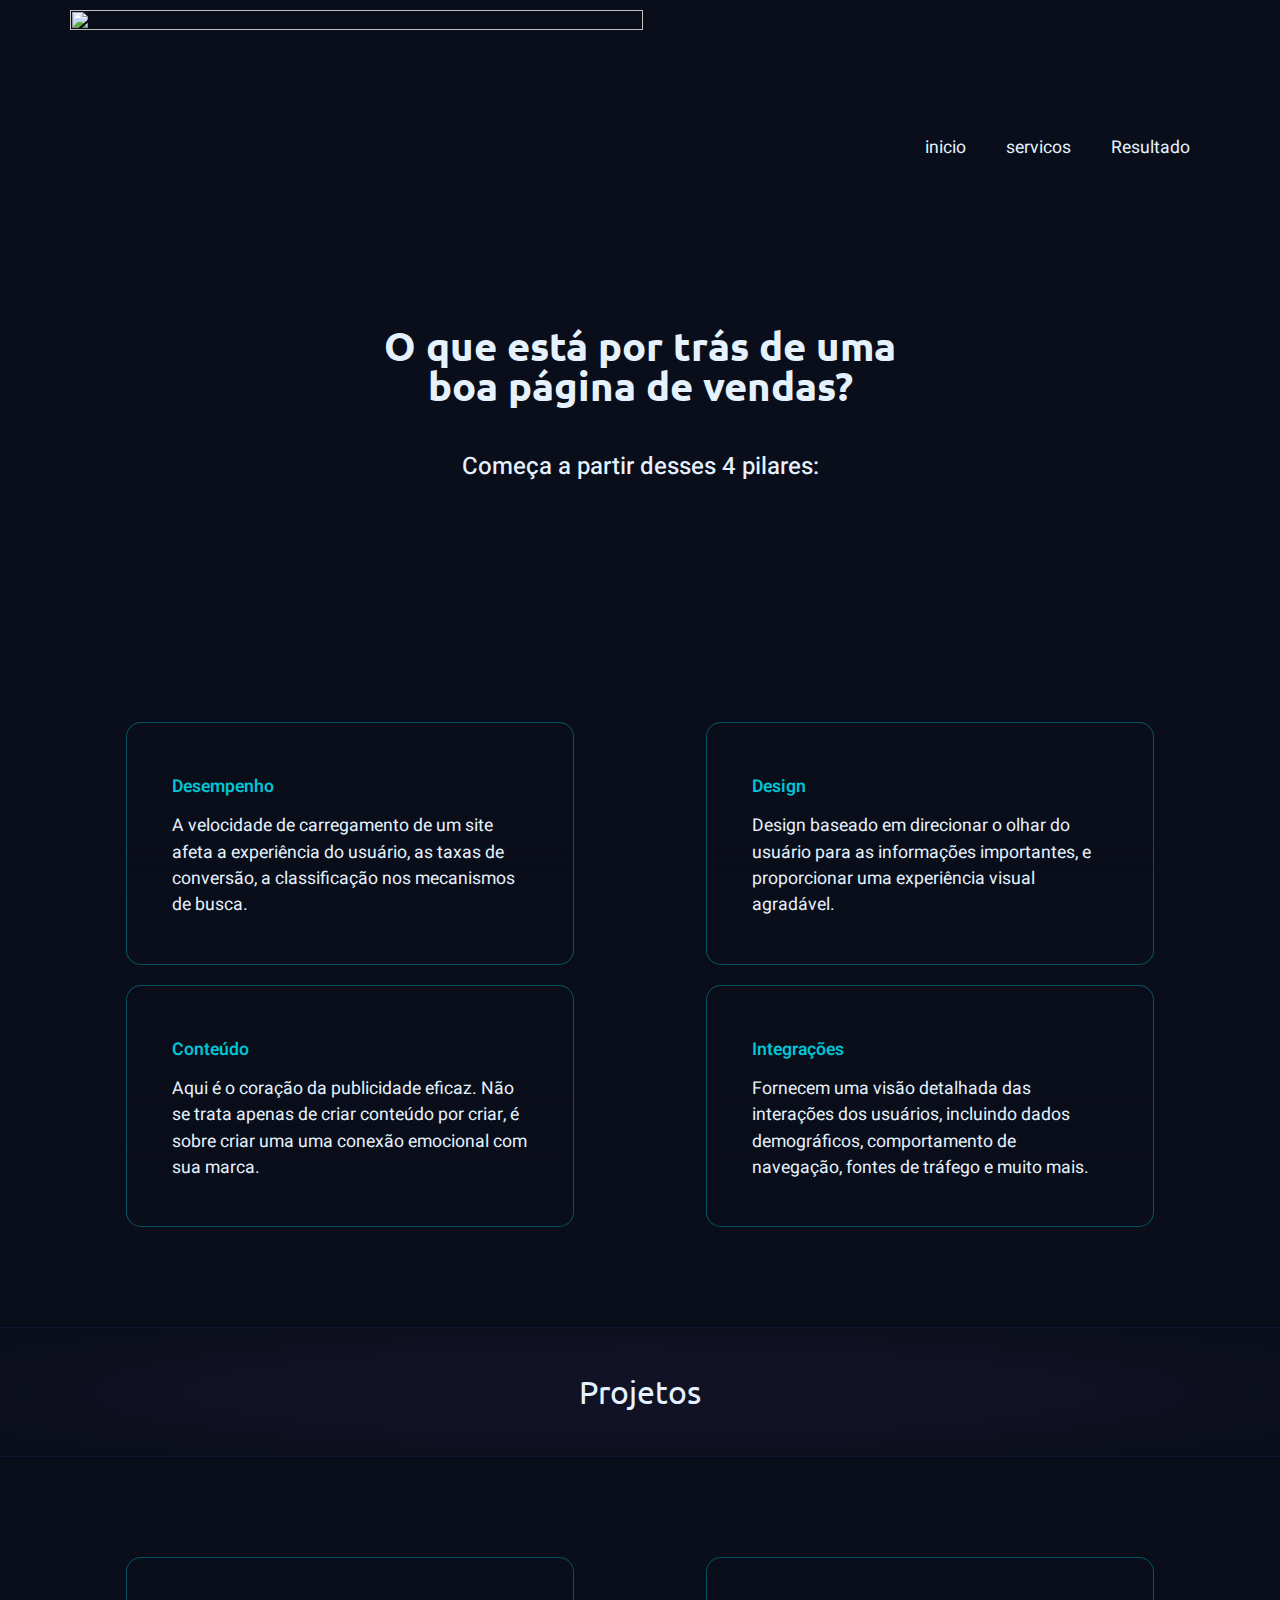
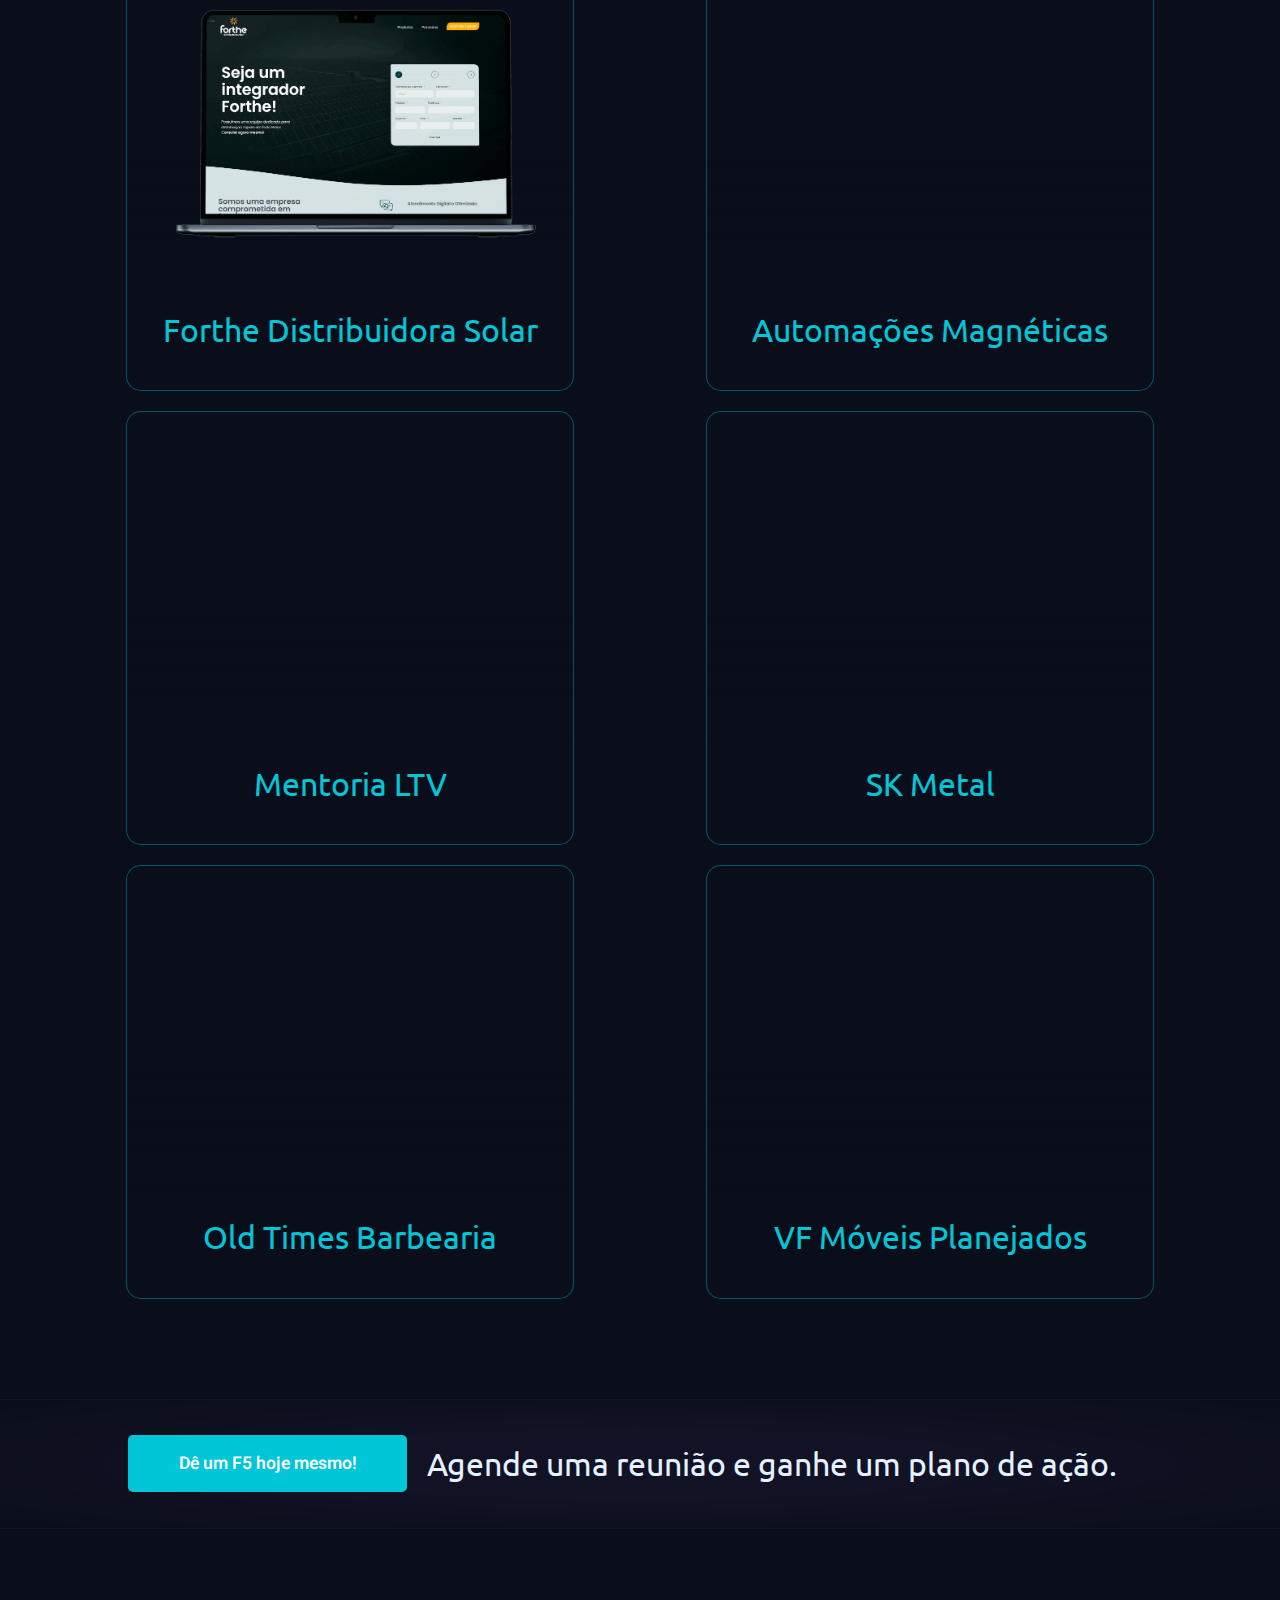
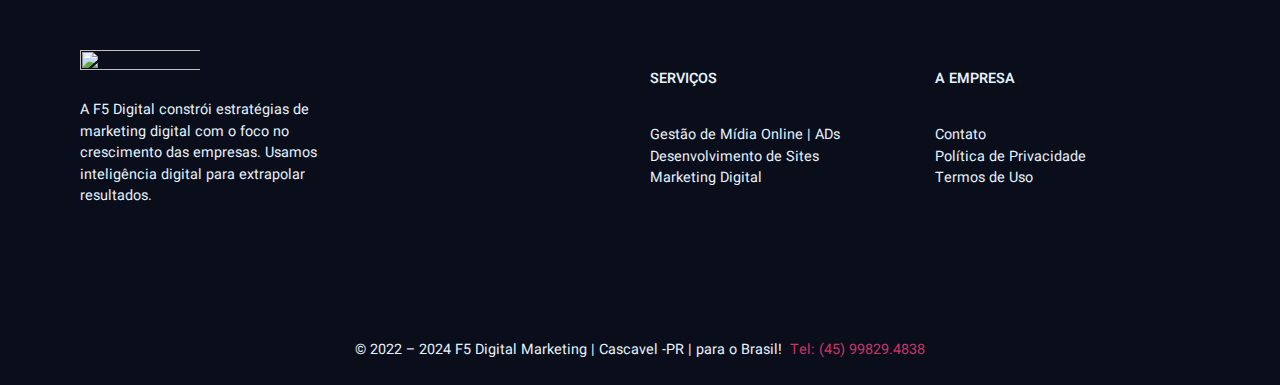
==== commit dfbea45e: "edit index" ====
--- a/Sites – F5 Digital Marketing.html
+++ b/Sites – F5 Digital Marketing.html
@@ -1,380 +1,742 @@
 <!DOCTYPE html>
 <!-- saved from url=(0014)about:internet -->
-<html lang="pt-BR"><head><meta http-equiv="Content-Type" content="text/html; charset=UTF-8">
-	
-		<title>Sites – F5 Digital Marketing</title>
-<meta name="robots" content="noindex, nofollow">
-<link rel="dns-prefetch" href="https://dev-desenvolvimentof5.pantheonsite.io/">
-<link rel="alternate" type="application/rss+xml" title="Feed para F5 Digital Marketing »" href="https://dev-desenvolvimentof5.pantheonsite.io/feed/">
-<link rel="alternate" type="application/rss+xml" title="Feed de comentários para F5 Digital Marketing »" href="https://dev-desenvolvimentof5.pantheonsite.io/comments/feed/">
-<script>
-window._wpemojiSettings = {"baseUrl":"https:\/\/s.w.org\/images\/core\/emoji\/14.0.0\/72x72\/","ext":".png","svgUrl":"https:\/\/s.w.org\/images\/core\/emoji\/14.0.0\/svg\/","svgExt":".svg","source":{"concatemoji":"https:\/\/dev-desenvolvimentof5.pantheonsite.io\/wp-includes\/js\/wp-emoji-release.min.js?ver=6.4.3"}};
-/*! This file is auto-generated */
-!function(i,n){var o,s,e;function c(e){try{var t={supportTests:e,timestamp:(new Date).valueOf()};sessionStorage.setItem(o,JSON.stringify(t))}catch(e){}}function p(e,t,n){e.clearRect(0,0,e.canvas.width,e.canvas.height),e.fillText(t,0,0);var t=new Uint32Array(e.getImageData(0,0,e.canvas.width,e.canvas.height).data),r=(e.clearRect(0,0,e.canvas.width,e.canvas.height),e.fillText(n,0,0),new Uint32Array(e.getImageData(0,0,e.canvas.width,e.canvas.height).data));return t.every(function(e,t){return e===r[t]})}function u(e,t,n){switch(t){case"flag":return n(e,"\ud83c\udff3\ufe0f\u200d\u26a7\ufe0f","\ud83c\udff3\ufe0f\u200b\u26a7\ufe0f")?!1:!n(e,"\ud83c\uddfa\ud83c\uddf3","\ud83c\uddfa\u200b\ud83c\uddf3")&&!n(e,"\ud83c\udff4\udb40\udc67\udb40\udc62\udb40\udc65\udb40\udc6e\udb40\udc67\udb40\udc7f","\ud83c\udff4\u200b\udb40\udc67\u200b\udb40\udc62\u200b\udb40\udc65\u200b\udb40\udc6e\u200b\udb40\udc67\u200b\udb40\udc7f");case"emoji":return!n(e,"\ud83e\udef1\ud83c\udffb\u200d\ud83e\udef2\ud83c\udfff","\ud83e\udef1\ud83c\udffb\u200b\ud83e\udef2\ud83c\udfff")}return!1}function f(e,t,n){var r="undefined"!=typeof WorkerGlobalScope&&self instanceof WorkerGlobalScope?new OffscreenCanvas(300,150):i.createElement("canvas"),a=r.getContext("2d",{willReadFrequently:!0}),o=(a.textBaseline="top",a.font="600 32px Arial",{});return e.forEach(function(e){o[e]=t(a,e,n)}),o}function t(e){var t=i.createElement("script");t.src=e,t.defer=!0,i.head.appendChild(t)}"undefined"!=typeof Promise&&(o="wpEmojiSettingsSupports",s=["flag","emoji"],n.supports={everything:!0,everythingExceptFlag:!0},e=new Promise(function(e){i.addEventListener("DOMContentLoaded",e,{once:!0})}),new Promise(function(t){var n=function(){try{var e=JSON.parse(sessionStorage.getItem(o));if("object"==typeof e&&"number"==typeof e.timestamp&&(new Date).valueOf()<e.timestamp+604800&&"object"==typeof e.supportTests)return e.supportTests}catch(e){}return null}();if(!n){if("undefined"!=typeof Worker&&"undefined"!=typeof OffscreenCanvas&&"undefined"!=typeof URL&&URL.createObjectURL&&"undefined"!=typeof Blob)try{var e="postMessage("+f.toString()+"("+[JSON.stringify(s),u.toString(),p.toString()].join(",")+"));",r=new Blob([e],{type:"text/javascript"}),a=new Worker(URL.createObjectURL(r),{name:"wpTestEmojiSupports"});return void(a.onmessage=function(e){c(n=e.data),a.terminate(),t(n)})}catch(e){}c(n=f(s,u,p))}t(n)}).then(function(e){for(var t in e)n.supports[t]=e[t],n.supports.everything=n.supports.everything&&n.supports[t],"flag"!==t&&(n.supports.everythingExceptFlag=n.supports.everythingExceptFlag&&n.supports[t]);n.supports.everythingExceptFlag=n.supports.everythingExceptFlag&&!n.supports.flag,n.DOMReady=!1,n.readyCallback=function(){n.DOMReady=!0}}).then(function(){return e}).then(function(){var e;n.supports.everything||(n.readyCallback(),(e=n.source||{}).concatemoji?t(e.concatemoji):e.wpemoji&&e.twemoji&&(t(e.twemoji),t(e.wpemoji)))}))}((window,document),window._wpemojiSettings);
-</script>
-<style id="wp-emoji-styles-inline-css">
-
-	img.wp-smiley, img.emoji {
-		display: inline !important;
-		border: none !important;
-		box-shadow: none !important;
-		height: 1em !important;
-		width: 1em !important;
-		margin: 0 0.07em !important;
-		vertical-align: -0.1em !important;
-		background: none !important;
-		padding: 0 !important;
-	}
-</style>
-<style id="classic-theme-styles-inline-css">
-/*! This file is auto-generated */
-.wp-block-button__link{color:#fff;background-color:#32373c;border-radius:9999px;box-shadow:none;text-decoration:none;padding:calc(.667em + 2px) calc(1.333em + 2px);font-size:1.125em}.wp-block-file__button{background:#32373c;color:#fff;text-decoration:none}
-</style>
-<style id="global-styles-inline-css">
-body{--wp--preset--color--black: #000000;--wp--preset--color--cyan-bluish-gray: #abb8c3;--wp--preset--color--white: #ffffff;--wp--preset--color--pale-pink: #f78da7;--wp--preset--color--vivid-red: #cf2e2e;--wp--preset--color--luminous-vivid-orange: #ff6900;--wp--preset--color--luminous-vivid-amber: #fcb900;--wp--preset--color--light-green-cyan: #7bdcb5;--wp--preset--color--vivid-green-cyan: #00d084;--wp--preset--color--pale-cyan-blue: #8ed1fc;--wp--preset--color--vivid-cyan-blue: #0693e3;--wp--preset--color--vivid-purple: #9b51e0;--wp--preset--gradient--vivid-cyan-blue-to-vivid-purple: linear-gradient(135deg,rgba(6,147,227,1) 0%,rgb(155,81,224) 100%);--wp--preset--gradient--light-green-cyan-to-vivid-green-cyan: linear-gradient(135deg,rgb(122,220,180) 0%,rgb(0,208,130) 100%);--wp--preset--gradient--luminous-vivid-amber-to-luminous-vivid-orange: linear-gradient(135deg,rgba(252,185,0,1) 0%,rgba(255,105,0,1) 100%);--wp--preset--gradient--luminous-vivid-orange-to-vivid-red: linear-gradient(135deg,rgba(255,105,0,1) 0%,rgb(207,46,46) 100%);--wp--preset--gradient--very-light-gray-to-cyan-bluish-gray: linear-gradient(135deg,rgb(238,238,238) 0%,rgb(169,184,195) 100%);--wp--preset--gradient--cool-to-warm-spectrum: linear-gradient(135deg,rgb(74,234,220) 0%,rgb(151,120,209) 20%,rgb(207,42,186) 40%,rgb(238,44,130) 60%,rgb(251,105,98) 80%,rgb(254,248,76) 100%);--wp--preset--gradient--blush-light-purple: linear-gradient(135deg,rgb(255,206,236) 0%,rgb(152,150,240) 100%);--wp--preset--gradient--blush-bordeaux: linear-gradient(135deg,rgb(254,205,165) 0%,rgb(254,45,45) 50%,rgb(107,0,62) 100%);--wp--preset--gradient--luminous-dusk: linear-gradient(135deg,rgb(255,203,112) 0%,rgb(199,81,192) 50%,rgb(65,88,208) 100%);--wp--preset--gradient--pale-ocean: linear-gradient(135deg,rgb(255,245,203) 0%,rgb(182,227,212) 50%,rgb(51,167,181) 100%);--wp--preset--gradient--electric-grass: linear-gradient(135deg,rgb(202,248,128) 0%,rgb(113,206,126) 100%);--wp--preset--gradient--midnight: linear-gradient(135deg,rgb(2,3,129) 0%,rgb(40,116,252) 100%);--wp--preset--font-size--small: 13px;--wp--preset--font-size--medium: 20px;--wp--preset--font-size--large: 36px;--wp--preset--font-size--x-large: 42px;--wp--preset--spacing--20: 0.44rem;--wp--preset--spacing--30: 0.67rem;--wp--preset--spacing--40: 1rem;--wp--preset--spacing--50: 1.5rem;--wp--preset--spacing--60: 2.25rem;--wp--preset--spacing--70: 3.38rem;--wp--preset--spacing--80: 5.06rem;--wp--preset--shadow--natural: 6px 6px 9px rgba(0, 0, 0, 0.2);--wp--preset--shadow--deep: 12px 12px 50px rgba(0, 0, 0, 0.4);--wp--preset--shadow--sharp: 6px 6px 0px rgba(0, 0, 0, 0.2);--wp--preset--shadow--outlined: 6px 6px 0px -3px rgba(255, 255, 255, 1), 6px 6px rgba(0, 0, 0, 1);--wp--preset--shadow--crisp: 6px 6px 0px rgba(0, 0, 0, 1);}:where(.is-layout-flex){gap: 0.5em;}:where(.is-layout-grid){gap: 0.5em;}body .is-layout-flow > .alignleft{float: left;margin-inline-start: 0;margin-inline-end: 2em;}body .is-layout-flow > .alignright{float: right;margin-inline-start: 2em;margin-inline-end: 0;}body .is-layout-flow > .aligncenter{margin-left: auto !important;margin-right: auto !important;}body .is-layout-constrained > .alignleft{float: left;margin-inline-start: 0;margin-inline-end: 2em;}body .is-layout-constrained > .alignright{float: right;margin-inline-start: 2em;margin-inline-end: 0;}body .is-layout-constrained > .aligncenter{margin-left: auto !important;margin-right: auto !important;}body .is-layout-constrained > :where(:not(.alignleft):not(.alignright):not(.alignfull)){max-width: var(--wp--style--global--content-size);margin-left: auto !important;margin-right: auto !important;}body .is-layout-constrained > .alignwide{max-width: var(--wp--style--global--wide-size);}body .is-layout-flex{display: flex;}body .is-layout-flex{flex-wrap: wrap;align-items: center;}body .is-layout-flex > *{margin: 0;}body .is-layout-grid{display: grid;}body .is-layout-grid > *{margin: 0;}:where(.wp-block-columns.is-layout-flex){gap: 2em;}:where(.wp-block-columns.is-layout-grid){gap: 2em;}:where(.wp-block-post-template.is-layout-flex){gap: 1.25em;}:where(.wp-block-post-template.is-layout-grid){gap: 1.25em;}.has-black-color{color: var(--wp--preset--color--black) !important;}.has-cyan-bluish-gray-color{color: var(--wp--preset--color--cyan-bluish-gray) !important;}.has-white-color{color: var(--wp--preset--color--white) !important;}.has-pale-pink-color{color: var(--wp--preset--color--pale-pink) !important;}.has-vivid-red-color{color: var(--wp--preset--color--vivid-red) !important;}.has-luminous-vivid-orange-color{color: var(--wp--preset--color--luminous-vivid-orange) !important;}.has-luminous-vivid-amber-color{color: var(--wp--preset--color--luminous-vivid-amber) !important;}.has-light-green-cyan-color{color: var(--wp--preset--color--light-green-cyan) !important;}.has-vivid-green-cyan-color{color: var(--wp--preset--color--vivid-green-cyan) !important;}.has-pale-cyan-blue-color{color: var(--wp--preset--color--pale-cyan-blue) !important;}.has-vivid-cyan-blue-color{color: var(--wp--preset--color--vivid-cyan-blue) !important;}.has-vivid-purple-color{color: var(--wp--preset--color--vivid-purple) !important;}.has-black-background-color{background-color: var(--wp--preset--color--black) !important;}.has-cyan-bluish-gray-background-color{background-color: var(--wp--preset--color--cyan-bluish-gray) !important;}.has-white-background-color{background-color: var(--wp--preset--color--white) !important;}.has-pale-pink-background-color{background-color: var(--wp--preset--color--pale-pink) !important;}.has-vivid-red-background-color{background-color: var(--wp--preset--color--vivid-red) !important;}.has-luminous-vivid-orange-background-color{background-color: var(--wp--preset--color--luminous-vivid-orange) !important;}.has-luminous-vivid-amber-background-color{background-color: var(--wp--preset--color--luminous-vivid-amber) !important;}.has-light-green-cyan-background-color{background-color: var(--wp--preset--color--light-green-cyan) !important;}.has-vivid-green-cyan-background-color{background-color: var(--wp--preset--color--vivid-green-cyan) !important;}.has-pale-cyan-blue-background-color{background-color: var(--wp--preset--color--pale-cyan-blue) !important;}.has-vivid-cyan-blue-background-color{background-color: var(--wp--preset--color--vivid-cyan-blue) !important;}.has-vivid-purple-background-color{background-color: var(--wp--preset--color--vivid-purple) !important;}.has-black-border-color{border-color: var(--wp--preset--color--black) !important;}.has-cyan-bluish-gray-border-color{border-color: var(--wp--preset--color--cyan-bluish-gray) !important;}.has-white-border-color{border-color: var(--wp--preset--color--white) !important;}.has-pale-pink-border-color{border-color: var(--wp--preset--color--pale-pink) !important;}.has-vivid-red-border-color{border-color: var(--wp--preset--color--vivid-red) !important;}.has-luminous-vivid-orange-border-color{border-color: var(--wp--preset--color--luminous-vivid-orange) !important;}.has-luminous-vivid-amber-border-color{border-color: var(--wp--preset--color--luminous-vivid-amber) !important;}.has-light-green-cyan-border-color{border-color: var(--wp--preset--color--light-green-cyan) !important;}.has-vivid-green-cyan-border-color{border-color: var(--wp--preset--color--vivid-green-cyan) !important;}.has-pale-cyan-blue-border-color{border-color: var(--wp--preset--color--pale-cyan-blue) !important;}.has-vivid-cyan-blue-border-color{border-color: var(--wp--preset--color--vivid-cyan-blue) !important;}.has-vivid-purple-border-color{border-color: var(--wp--preset--color--vivid-purple) !important;}.has-vivid-cyan-blue-to-vivid-purple-gradient-background{background: var(--wp--preset--gradient--vivid-cyan-blue-to-vivid-purple) !important;}.has-light-green-cyan-to-vivid-green-cyan-gradient-background{background: var(--wp--preset--gradient--light-green-cyan-to-vivid-green-cyan) !important;}.has-luminous-vivid-amber-to-luminous-vivid-orange-gradient-background{background: var(--wp--preset--gradient--luminous-vivid-amber-to-luminous-vivid-orange) !important;}.has-luminous-vivid-orange-to-vivid-red-gradient-background{background: var(--wp--preset--gradient--luminous-vivid-orange-to-vivid-red) !important;}.has-very-light-gray-to-cyan-bluish-gray-gradient-background{background: var(--wp--preset--gradient--very-light-gray-to-cyan-bluish-gray) !important;}.has-cool-to-warm-spectrum-gradient-background{background: var(--wp--preset--gradient--cool-to-warm-spectrum) !important;}.has-blush-light-purple-gradient-background{background: var(--wp--preset--gradient--blush-light-purple) !important;}.has-blush-bordeaux-gradient-background{background: var(--wp--preset--gradient--blush-bordeaux) !important;}.has-luminous-dusk-gradient-background{background: var(--wp--preset--gradient--luminous-dusk) !important;}.has-pale-ocean-gradient-background{background: var(--wp--preset--gradient--pale-ocean) !important;}.has-electric-grass-gradient-background{background: var(--wp--preset--gradient--electric-grass) !important;}.has-midnight-gradient-background{background: var(--wp--preset--gradient--midnight) !important;}.has-small-font-size{font-size: var(--wp--preset--font-size--small) !important;}.has-medium-font-size{font-size: var(--wp--preset--font-size--medium) !important;}.has-large-font-size{font-size: var(--wp--preset--font-size--large) !important;}.has-x-large-font-size{font-size: var(--wp--preset--font-size--x-large) !important;}
-.wp-block-navigation a:where(:not(.wp-element-button)){color: inherit;}
-:where(.wp-block-post-template.is-layout-flex){gap: 1.25em;}:where(.wp-block-post-template.is-layout-grid){gap: 1.25em;}
-:where(.wp-block-columns.is-layout-flex){gap: 2em;}:where(.wp-block-columns.is-layout-grid){gap: 2em;}
-.wp-block-pullquote{font-size: 1.5em;line-height: 1.6;}
-</style>
-<link rel="stylesheet" id="hello-elementor-css" href="./Sites – F5 Digital Marketing_files/style.min.css" media="all">
-<link rel="stylesheet" id="hello-elementor-theme-style-css" href="./Sites – F5 Digital Marketing_files/theme.min.css" media="all">
-<link rel="stylesheet" id="hello-elementor-header-footer-css" href="./Sites – F5 Digital Marketing_files/header-footer.min.css" media="all">
-<link rel="stylesheet" id="elementor-frontend-css" href="./Sites – F5 Digital Marketing_files/custom-frontend-lite.min.css" media="all">
-<link rel="stylesheet" id="elementor-post-6-css" href="./Sites – F5 Digital Marketing_files/post-6.css" media="all">
-<link rel="stylesheet" id="elementor-lazyload-css" href="./Sites – F5 Digital Marketing_files/frontend.min.css" media="all">
-<link rel="stylesheet" id="swiper-css" href="./Sites – F5 Digital Marketing_files/swiper.min.css" media="all">
-<link rel="stylesheet" id="elementor-pro-css" href="./Sites – F5 Digital Marketing_files/custom-pro-frontend-lite.min.css" media="all">
-<link rel="stylesheet" id="elementor-global-css" href="./Sites – F5 Digital Marketing_files/global.css" media="all">
-<link rel="stylesheet" id="elementor-post-863-css" href="./Sites – F5 Digital Marketing_files/post-863.css" media="all">
-<link rel="stylesheet" id="google-fonts-1-css" href="./Sites – F5 Digital Marketing_files/css" media="all">
-<link rel="preconnect" href="https://fonts.gstatic.com/" crossorigin=""><link rel="https://api.w.org/" href="https://dev-desenvolvimentof5.pantheonsite.io/wp-json/"><link rel="alternate" type="application/json" href="https://dev-desenvolvimentof5.pantheonsite.io/wp-json/wp/v2/pages/863"><link rel="EditURI" type="application/rsd+xml" title="RSD" href="https://dev-desenvolvimentof5.pantheonsite.io/xmlrpc.php?rsd">
-<meta name="generator" content="WordPress 6.4.3">
-<link rel="canonical" href="https://dev-desenvolvimentof5.pantheonsite.io/elementor-863/">
-<link rel="shortlink" href="https://dev-desenvolvimentof5.pantheonsite.io/?p=863">
-<link rel="alternate" type="application/json+oembed" href="https://dev-desenvolvimentof5.pantheonsite.io/wp-json/oembed/1.0/embed?url=https%3A%2F%2Fdev-desenvolvimentof5.pantheonsite.io%2Felementor-863%2F">
-<link rel="alternate" type="text/xml+oembed" href="https://dev-desenvolvimentof5.pantheonsite.io/wp-json/oembed/1.0/embed?url=https%3A%2F%2Fdev-desenvolvimentof5.pantheonsite.io%2Felementor-863%2F&amp;format=xml">
-<meta name="generator" content="Elementor 3.19.4; features: e_optimized_assets_loading, e_optimized_css_loading, e_font_icon_svg, additional_custom_breakpoints, block_editor_assets_optimize, e_image_loading_optimization; settings: css_print_method-external, google_font-enabled, font_display-swap">
-	<meta name="viewport" content="width=device-width, initial-scale=1.0, viewport-fit=cover"><script src="./Sites – F5 Digital Marketing_files/wp-emoji-release.min.js.download" defer=""></script></head>
-<body class="page-template page-template-elementor_canvas page page-id-863 wp-custom-logo e-lazyload elementor-default elementor-template-canvas elementor-kit-6 elementor-page elementor-page-863 e--ua-blink e--ua-chrome e--ua-webkit vsc-initialized" data-elementor-device-mode="desktop" cz-shortcut-listen="true">
-			<div data-elementor-type="wp-page" data-elementor-id="863" class="elementor elementor-863" data-elementor-post-type="page">
-				<div class="elementor-element elementor-element-772ed84e e-flex e-con-boxed e-con e-parent" data-id="772ed84e" data-element_type="container" data-settings="{&quot;container_type&quot;:&quot;flex&quot;,&quot;content_width&quot;:&quot;boxed&quot;}" data-core-v316-plus="true">
+<html lang="pt-BR">
+
+<head>
+	<meta http-equiv="Content-Type" content="text/html; charset=UTF-8">
+
+	<title>Sites – F5 Digital Marketing</title>
+	<meta name="robots" content="noindex, nofollow">
+	<link rel="dns-prefetch" href="https://f5-22.pages.dev/">
+	<link rel="alternate" type="application/rss+xml" title="Feed para F5 Digital Marketing »"
+		href="https://f5-22.pages.dev/feed/">
+	<link rel="alternate" type="application/rss+xml" title="Feed de comentários para F5 Digital Marketing »"
+		href="https://f5-22.pages.dev/comments/feed/">
+	<link rel="preconnect" href="https://fonts.googleapis.com">
+	<link rel="preconnect" href="https://fonts.gstatic.com" crossorigin>
+	<link
+		href="https://fonts.googleapis.com/css2?family=Heebo:wght@300;400;500;600;700&family=Ubuntu:ital,wght@0,300;0,400;0,500;0,700;1,300;1,400;1,500;1,700&display=swap"
+		rel="stylesheet">
+
+	<link rel="stylesheet" id="hello-elementor-css" href="./Sites – F5 Digital Marketing_files/style.min.css"
+		media="all">
+	<link rel="stylesheet" id="hello-elementor-theme-style-css"
+		href="./Sites – F5 Digital Marketing_files/theme.min.css" media="all">
+	<link rel="stylesheet" id="hello-elementor-header-footer-css"
+		href="./Sites – F5 Digital Marketing_files/header-footer.min.css" media="all">
+	<link rel="stylesheet" id="elementor-frontend-css"
+		href="./Sites – F5 Digital Marketing_files/custom-frontend-lite.min.css" media="all">
+	<link rel="stylesheet" id="elementor-post-6-css" href="./Sites – F5 Digital Marketing_files/post-6.css" media="all">
+	<link rel="stylesheet" id="elementor-lazyload-css" href="./Sites – F5 Digital Marketing_files/frontend.min.css"
+		media="all">
+	<link rel="stylesheet" id="swiper-css" href="./Sites – F5 Digital Marketing_files/swiper.min.css" media="all">
+	<link rel="stylesheet" id="elementor-pro-css"
+		href="./Sites – F5 Digital Marketing_files/custom-pro-frontend-lite.min.css" media="all">
+	<link rel="stylesheet" id="elementor-global-css" href="./Sites – F5 Digital Marketing_files/global.css" media="all">
+	<link rel="stylesheet" id="elementor-post-863-css" href="./Sites – F5 Digital Marketing_files/post-863.css"
+		media="all">
+	<link rel="stylesheet" id="google-fonts-1-css" href="./Sites – F5 Digital Marketing_files/css" media="all">
+	<link rel="preconnect" href="https://fonts.gstatic.com/" crossorigin="">
+	<link rel="https://api.w.org/" href="https://f5-22.pages.dev/wp-json/">
+	<link rel="alternate" type="application/json"
+		href="https://f5-22.pages.dev/wp-json/wp/v2/pages/863">
+	<link rel="EditURI" type="application/rsd+xml" title="RSD"
+		href="https://f5-22.pages.dev/xmlrpc.php?rsd">
+	<meta name="generator" content="WordPress 6.4.3">
+	<link rel="canonical" href="https://f5-22.pages.dev/elementor-863/">
+	<link rel="shortlink" href="https://f5-22.pages.dev/?p=863">
+	<link rel="alternate" type="application/json+oembed"
+		href="https://f5-22.pages.dev/wp-json/oembed/1.0/embed?url=https%3A%2F%2Fdev-desenvolvimentof5.pantheonsite.io%2Felementor-863%2F">
+	<link rel="alternate" type="text/xml+oembed"
+		href="https://f5-22.pages.dev/wp-json/oembed/1.0/embed?url=https%3A%2F%2Fdev-desenvolvimentof5.pantheonsite.io%2Felementor-863%2F&amp;format=xml">
+	<meta name="generator"
+		content="Elementor 3.19.4; features: e_optimized_assets_loading, e_optimized_css_loading, e_font_icon_svg, additional_custom_breakpoints, block_editor_assets_optimize, e_image_loading_optimization; settings: css_print_method-external, google_font-enabled, font_display-swap">
+	<meta name="viewport" content="width=device-width, initial-scale=1.0, viewport-fit=cover">
+	<script src="./Sites – F5 Digital Marketing_files/wp-emoji-release.min.js.download" defer=""></script>
+</head>
+
+<body
+	class="page-template page-template-elementor_canvas page page-id-863 wp-custom-logo e-lazyload elementor-default elementor-template-canvas elementor-kit-6 elementor-page elementor-page-863 e--ua-blink e--ua-chrome e--ua-webkit vsc-initialized"
+	data-elementor-device-mode="desktop" cz-shortcut-listen="true">
+	<div data-elementor-type="wp-page" data-elementor-id="863" class="elementor elementor-863"
+		data-elementor-post-type="page">
+		<div class="elementor-element elementor-element-772ed84e e-flex e-con-boxed e-con e-parent" data-id="772ed84e"
+			data-element_type="container"
+			data-settings="{&quot;container_type&quot;:&quot;flex&quot;,&quot;content_width&quot;:&quot;boxed&quot;}"
+			data-core-v316-plus="true">
+			<div class="e-con-inner">
+				<div class="elementor-element elementor-element-683c44ff elementor-widget__width-initial elementor-widget elementor-widget-theme-site-logo elementor-widget-image"
+					data-id="683c44ff" data-element_type="widget" data-widget_type="theme-site-logo.default">
+					<div class="elementor-widget-container">
+						<style>
+							/*! elementor - v3.19.0 - 28-02-2024 */
+							.elementor-widget-image {
+								text-align: center
+							}
+
+							.elementor-widget-image a {
+								display: inline-block
+							}
+
+							.elementor-widget-image a img[src$=".svg"] {
+								width: 48px
+							}
+
+							.elementor-widget-image img {
+								vertical-align: middle;
+								display: inline-block
+							}
+						</style> <a href="https://f5-22.pages.dev/">
+							<img fetchpriority="high" decoding="async" width="573" height="161"
+								src="./Sites – F5 Digital Marketing_files/F5-logo.webp"
+								class="attachment-full size-full wp-image-38" alt=""
+								srcset="https://f5-22.pages.dev/wp-content/uploads/2024/01/F5-logo.webp 573w, https://f5-22.pages.dev/wp-content/uploads/2024/01/F5-logo-300x84.webp 300w"
+								sizes="(max-width: 573px) 100vw, 573px"> </a>
+					</div>
+				</div>
+				<div class="elementor-element elementor-element-6ae64a0b elementor-widget-tablet__width-auto elementor-nav-menu--dropdown-tablet elementor-nav-menu__text-align-aside elementor-nav-menu--toggle elementor-nav-menu--burger elementor-widget elementor-widget-nav-menu"
+					data-id="6ae64a0b" data-element_type="widget"
+					data-settings="{&quot;layout&quot;:&quot;horizontal&quot;,&quot;submenu_icon&quot;:{&quot;value&quot;:&quot;&lt;svg class=\&quot;e-font-icon-svg e-fas-caret-down\&quot; viewBox=\&quot;0 0 320 512\&quot; xmlns=\&quot;http:\/\/www.w3.org\/2000\/svg\&quot;&gt;&lt;path d=\&quot;M31.3 192h257.3c17.8 0 26.7 21.5 14.1 34.1L174.1 354.8c-7.8 7.8-20.5 7.8-28.3 0L17.2 226.1C4.6 213.5 13.5 192 31.3 192z\&quot;&gt;&lt;\/path&gt;&lt;\/svg&gt;&quot;,&quot;library&quot;:&quot;fa-solid&quot;},&quot;toggle&quot;:&quot;burger&quot;}"
+					data-widget_type="nav-menu.default">
+					<div class="elementor-widget-container">
+						<link rel="stylesheet"
+							href="./Sites – F5 Digital Marketing_files/custom-pro-widget-nav-menu.min.css">
+						<nav
+							class="elementor-nav-menu--main elementor-nav-menu__container elementor-nav-menu--layout-horizontal e--pointer-none">
+							<ul id="menu-1-6ae64a0b" class="elementor-nav-menu" data-smartmenus-id="17096553144804734">
+								<li class="menu-item menu-item-type-custom menu-item-object-custom menu-item-42"><a
+										href="https://f5-22.pages.dev/elementor-863/#inicio"
+										class="elementor-item elementor-item-anchor">inicio</a></li>
+								<li class="menu-item menu-item-type-custom menu-item-object-custom menu-item-43"><a
+										href="https://f5-22.pages.dev/elementor-863/#servicos"
+										class="elementor-item elementor-item-anchor">servicos</a></li>
+								<li class="menu-item menu-item-type-custom menu-item-object-custom menu-item-44"><a
+										href="https://f5-22.pages.dev/elementor-863/#o-que-entregamos"
+										class="elementor-item elementor-item-anchor">Resultado</a></li>
+							</ul>
+						</nav>
+						<div class="elementor-menu-toggle" role="button" tabindex="0" aria-label="Menu Toggle"
+							aria-expanded="false">
+							<svg aria-hidden="true" role="presentation"
+								class="elementor-menu-toggle__icon--open e-font-icon-svg e-eicon-menu-bar"
+								viewBox="0 0 1000 1000" xmlns="http://www.w3.org/2000/svg">
+								<path
+									d="M104 333H896C929 333 958 304 958 271S929 208 896 208H104C71 208 42 237 42 271S71 333 104 333ZM104 583H896C929 583 958 554 958 521S929 458 896 458H104C71 458 42 487 42 521S71 583 104 583ZM104 833H896C929 833 958 804 958 771S929 708 896 708H104C71 708 42 737 42 771S71 833 104 833Z">
+								</path>
+							</svg><svg aria-hidden="true" role="presentation"
+								class="elementor-menu-toggle__icon--close e-font-icon-svg e-eicon-close"
+								viewBox="0 0 1000 1000" xmlns="http://www.w3.org/2000/svg">
+								<path
+									d="M742 167L500 408 258 167C246 154 233 150 217 150 196 150 179 158 167 167 154 179 150 196 150 212 150 229 154 242 171 254L408 500 167 742C138 771 138 800 167 829 196 858 225 858 254 829L496 587 738 829C750 842 767 846 783 846 800 846 817 842 829 829 842 817 846 804 846 783 846 767 842 750 829 737L588 500 833 258C863 229 863 200 833 171 804 137 775 137 742 167Z">
+								</path>
+							</svg> <span class="elementor-screen-only">Menu</span>
+						</div>
+						<nav class="elementor-nav-menu--dropdown elementor-nav-menu__container" aria-hidden="true"
+							style="--menu-height: 0;">
+							<ul id="menu-2-6ae64a0b" class="elementor-nav-menu" data-smartmenus-id="1709655314483467">
+								<li class="menu-item menu-item-type-custom menu-item-object-custom menu-item-42"><a
+										href="https://f5-22.pages.dev/elementor-863/#inicio"
+										class="elementor-item elementor-item-anchor" tabindex="-1">inicio</a></li>
+								<li class="menu-item menu-item-type-custom menu-item-object-custom menu-item-43"><a
+										href="https://f5-22.pages.dev/elementor-863/#servicos"
+										class="elementor-item elementor-item-anchor" tabindex="-1">servicos</a></li>
+								<li class="menu-item menu-item-type-custom menu-item-object-custom menu-item-44"><a
+										href="https://f5-22.pages.dev/elementor-863/#o-que-entregamos"
+										class="elementor-item elementor-item-anchor" tabindex="-1">Resultado</a></li>
+							</ul>
+						</nav>
+					</div>
+				</div>
+			</div>
+		</div>
+		<div class="elementor-element elementor-element-12139147 e-flex e-con-boxed e-con e-parent" data-id="12139147"
+			data-element_type="container"
+			data-settings="{&quot;background_background&quot;:&quot;classic&quot;,&quot;container_type&quot;:&quot;flex&quot;,&quot;content_width&quot;:&quot;boxed&quot;}"
+			data-core-v316-plus="true">
+			<div class="e-con-inner">
+				<div class="elementor-element elementor-element-6b5edbe3 elementor-widget elementor-widget-heading"
+					data-id="6b5edbe3" data-element_type="widget" data-widget_type="heading.default">
+					<div class="elementor-widget-container">
+						<style>
+							/*! elementor - v3.19.0 - 28-02-2024 */
+							.elementor-heading-title {
+								padding: 0;
+								margin: 0;
+								line-height: 1
+							}
+
+							.elementor-widget-heading .elementor-heading-title[class*=elementor-size-]>a {
+								color: inherit;
+								font-size: inherit;
+								line-height: inherit
+							}
+
+							.elementor-widget-heading .elementor-heading-title.elementor-size-small {
+								font-size: 15px
+							}
+
+							.elementor-widget-heading .elementor-heading-title.elementor-size-medium {
+								font-size: 19px
+							}
+
+							.elementor-widget-heading .elementor-heading-title.elementor-size-large {
+								font-size: 29px
+							}
+
+							.elementor-widget-heading .elementor-heading-title.elementor-size-xl {
+								font-size: 39px
+							}
+
+							.elementor-widget-heading .elementor-heading-title.elementor-size-xxl {
+								font-size: 59px
+							}
+						</style>
+						<h1 class="elementor-heading-title elementor-size-default">O que está por trás de uma <br>boa
+							página de vendas?</h1>
+					</div>
+				</div>
+				<div class="elementor-element elementor-element-65e20201 elementor-widget elementor-widget-text-editor"
+					data-id="65e20201" data-element_type="widget" data-widget_type="text-editor.default">
+					<div class="elementor-widget-container">
+						<style>
+							/*! elementor - v3.19.0 - 28-02-2024 */
+							.elementor-widget-text-editor.elementor-drop-cap-view-stacked .elementor-drop-cap {
+								background-color: #69727d;
+								color: #fff
+							}
+
+							.elementor-widget-text-editor.elementor-drop-cap-view-framed .elementor-drop-cap {
+								color: #69727d;
+								border: 3px solid;
+								background-color: transparent
+							}
+
+							.elementor-widget-text-editor:not(.elementor-drop-cap-view-default) .elementor-drop-cap {
+								margin-top: 8px
+							}
+
+							.elementor-widget-text-editor:not(.elementor-drop-cap-view-default) .elementor-drop-cap-letter {
+								width: 1em;
+								height: 1em
+							}
+
+							.elementor-widget-text-editor .elementor-drop-cap {
+								float: left;
+								text-align: center;
+								line-height: 1;
+								font-size: 50px
+							}
+
+							.elementor-widget-text-editor .elementor-drop-cap-letter {
+								display: inline-block
+							}
+						</style>
+						<h4 class="text-white mb-4">Começa a partir desses 4 pilares:</h4>
+					</div>
+				</div>
+			</div>
+		</div>
+		<div class="elementor-element elementor-element-310d8d1 e-grid e-con-boxed e-con e-parent lazyloaded"
+			data-id="310d8d1" data-element_type="container"
+			data-settings="{&quot;container_type&quot;:&quot;grid&quot;,&quot;grid_columns_grid&quot;:{&quot;unit&quot;:&quot;fr&quot;,&quot;size&quot;:&quot;2&quot;,&quot;sizes&quot;:[]},&quot;grid_rows_grid&quot;:{&quot;unit&quot;:&quot;fr&quot;,&quot;size&quot;:&quot;2&quot;,&quot;sizes&quot;:[]},&quot;grid_rows_grid_mobile&quot;:{&quot;unit&quot;:&quot;fr&quot;,&quot;size&quot;:&quot;2&quot;,&quot;sizes&quot;:[]},&quot;grid_auto_flow&quot;:&quot;column&quot;,&quot;background_background&quot;:&quot;classic&quot;,&quot;content_width&quot;:&quot;boxed&quot;,&quot;grid_outline&quot;:&quot;yes&quot;,&quot;grid_columns_grid_widescreen&quot;:{&quot;unit&quot;:&quot;fr&quot;,&quot;size&quot;:&quot;&quot;,&quot;sizes&quot;:[]},&quot;grid_columns_grid_laptop&quot;:{&quot;unit&quot;:&quot;fr&quot;,&quot;size&quot;:&quot;&quot;,&quot;sizes&quot;:[]},&quot;grid_columns_grid_tablet&quot;:{&quot;unit&quot;:&quot;fr&quot;,&quot;size&quot;:&quot;&quot;,&quot;sizes&quot;:[]},&quot;grid_columns_grid_mobile&quot;:{&quot;unit&quot;:&quot;fr&quot;,&quot;size&quot;:1,&quot;sizes&quot;:[]},&quot;grid_rows_grid_widescreen&quot;:{&quot;unit&quot;:&quot;fr&quot;,&quot;size&quot;:&quot;&quot;,&quot;sizes&quot;:[]},&quot;grid_rows_grid_laptop&quot;:{&quot;unit&quot;:&quot;fr&quot;,&quot;size&quot;:&quot;&quot;,&quot;sizes&quot;:[]},&quot;grid_rows_grid_tablet&quot;:{&quot;unit&quot;:&quot;fr&quot;,&quot;size&quot;:&quot;&quot;,&quot;sizes&quot;:[]},&quot;grid_auto_flow_widescreen&quot;:&quot;row&quot;,&quot;grid_auto_flow_laptop&quot;:&quot;row&quot;,&quot;grid_auto_flow_tablet&quot;:&quot;row&quot;,&quot;grid_auto_flow_mobile&quot;:&quot;row&quot;}"
+			data-e-bg-lazyload="" data-core-v316-plus="true">
+			<div class="e-con-inner">
+				<div class="elementor-element elementor-element-30a8e418 e-con-full e-flex e-con e-child"
+					data-id="30a8e418" data-element_type="container"
+					data-settings="{&quot;content_width&quot;:&quot;full&quot;,&quot;background_background&quot;:&quot;gradient&quot;,&quot;container_type&quot;:&quot;flex&quot;}">
+					<div class="elementor-element elementor-element-738f6d2f elementor-widget elementor-widget-icon-box"
+						data-id="738f6d2f" data-element_type="widget" data-widget_type="icon-box.default">
+						<div class="elementor-widget-container">
+							<link rel="stylesheet"
+								href="./Sites – F5 Digital Marketing_files/custom-widget-icon-box.min.css">
+							<div class="elementor-icon-box-wrapper">
+								<div class="elementor-icon-box-content">
+									<h3 class="elementor-icon-box-title">
+										<span>
+											Desempenho </span>
+									</h3>
+									<p class="elementor-icon-box-description">
+										A velocidade de carregamento de um site afeta a experiência do usuário, as taxas
+										de conversão, a classificação nos mecanismos de busca. </p>
+								</div>
+							</div>
+						</div>
+					</div>
+				</div>
+				<div class="elementor-element elementor-element-3a70f39 e-con-full e-flex e-con e-child"
+					data-id="3a70f39" data-element_type="container"
+					data-settings="{&quot;content_width&quot;:&quot;full&quot;,&quot;background_background&quot;:&quot;gradient&quot;,&quot;container_type&quot;:&quot;flex&quot;}">
+					<div class="elementor-element elementor-element-863d098 elementor-widget elementor-widget-icon-box"
+						data-id="863d098" data-element_type="widget" data-widget_type="icon-box.default">
+						<div class="elementor-widget-container">
+							<div class="elementor-icon-box-wrapper">
+								<div class="elementor-icon-box-content">
+									<h3 class="elementor-icon-box-title">
+										<span>
+											Design </span>
+									</h3>
+									<p class="elementor-icon-box-description">
+										Design baseado em direcionar o olhar do usuário para as informações importantes,
+										e proporcionar uma experiência visual agradável. </p>
+								</div>
+							</div>
+						</div>
+					</div>
+				</div>
+				<div class="elementor-element elementor-element-7518431 e-con-full e-flex e-con e-child"
+					data-id="7518431" data-element_type="container"
+					data-settings="{&quot;content_width&quot;:&quot;full&quot;,&quot;background_background&quot;:&quot;gradient&quot;,&quot;container_type&quot;:&quot;flex&quot;}">
+					<div class="elementor-element elementor-element-8306211 elementor-widget elementor-widget-icon-box"
+						data-id="8306211" data-element_type="widget" data-widget_type="icon-box.default">
+						<div class="elementor-widget-container">
+							<div class="elementor-icon-box-wrapper">
+								<div class="elementor-icon-box-content">
+									<h3 class="elementor-icon-box-title">
+										<span>
+											Conteúdo </span>
+									</h3>
+									<p class="elementor-icon-box-description">
+										Aqui é o coração da publicidade eficaz. Não se trata apenas de criar conteúdo
+										por criar, é sobre criar uma uma conexão emocional com sua marca. </p>
+								</div>
+							</div>
+						</div>
+					</div>
+				</div>
+				<div class="elementor-element elementor-element-152f93a e-con-full e-flex e-con e-child"
+					data-id="152f93a" data-element_type="container"
+					data-settings="{&quot;content_width&quot;:&quot;full&quot;,&quot;background_background&quot;:&quot;gradient&quot;,&quot;container_type&quot;:&quot;flex&quot;}">
+					<div class="elementor-element elementor-element-915dd98 elementor-widget elementor-widget-icon-box"
+						data-id="915dd98" data-element_type="widget" data-widget_type="icon-box.default">
+						<div class="elementor-widget-container">
+							<div class="elementor-icon-box-wrapper">
+								<div class="elementor-icon-box-content">
+									<h3 class="elementor-icon-box-title">
+										<span>
+											Integrações </span>
+									</h3>
+									<p class="elementor-icon-box-description">
+										Fornecem uma visão detalhada das interações dos usuários, incluindo dados
+										demográficos, comportamento de navegação, fontes de tráfego e muito mais. </p>
+								</div>
+							</div>
+						</div>
+					</div>
+				</div>
+			</div>
+		</div>
+		<div class="elementor-element elementor-element-4ddff6ba e-flex e-con-boxed e-con e-parent" data-id="4ddff6ba"
+			data-element_type="container"
+			data-settings="{&quot;container_type&quot;:&quot;flex&quot;,&quot;content_width&quot;:&quot;boxed&quot;}"
+			data-core-v316-plus="true">
+			<div class="e-con-inner">
+				<div class="elementor-element elementor-element-d2c50d0 e-flex e-con-boxed e-con e-child"
+					data-id="d2c50d0" data-element_type="container"
+					data-settings="{&quot;container_type&quot;:&quot;flex&quot;,&quot;content_width&quot;:&quot;boxed&quot;}">
 					<div class="e-con-inner">
-				<div class="elementor-element elementor-element-683c44ff elementor-widget__width-initial elementor-widget elementor-widget-theme-site-logo elementor-widget-image" data-id="683c44ff" data-element_type="widget" data-widget_type="theme-site-logo.default">
-				<div class="elementor-widget-container">
-			<style>/*! elementor - v3.19.0 - 28-02-2024 */
-.elementor-widget-image{text-align:center}.elementor-widget-image a{display:inline-block}.elementor-widget-image a img[src$=".svg"]{width:48px}.elementor-widget-image img{vertical-align:middle;display:inline-block}</style>						<a href="https://dev-desenvolvimentof5.pantheonsite.io/">
-			<img fetchpriority="high" decoding="async" width="573" height="161" src="./Sites – F5 Digital Marketing_files/F5-logo.webp" class="attachment-full size-full wp-image-38" alt="" srcset="https://dev-desenvolvimentof5.pantheonsite.io/wp-content/uploads/2024/01/F5-logo.webp 573w, https://dev-desenvolvimentof5.pantheonsite.io/wp-content/uploads/2024/01/F5-logo-300x84.webp 300w" sizes="(max-width: 573px) 100vw, 573px">				</a>
+						<div class="elementor-element elementor-element-8f4c212 elementor-widget-laptop__width-initial elementor-widget-tablet__width-initial elementor-widget elementor-widget-heading"
+							data-id="8f4c212" data-element_type="widget" data-widget_type="heading.default">
+							<div class="elementor-widget-container">
+								<h1 class="elementor-heading-title elementor-size-default">Projetos</h1>
+							</div>
+						</div>
+					</div>
+				</div>
+			</div>
+		</div>
+		<div class="elementor-element elementor-element-d246e1f e-grid e-con-boxed e-con e-parent" data-id="d246e1f"
+			data-element_type="container"
+			data-settings="{&quot;container_type&quot;:&quot;grid&quot;,&quot;grid_columns_grid&quot;:{&quot;unit&quot;:&quot;fr&quot;,&quot;size&quot;:&quot;2&quot;,&quot;sizes&quot;:[]},&quot;grid_rows_grid&quot;:{&quot;unit&quot;:&quot;fr&quot;,&quot;size&quot;:3,&quot;sizes&quot;:[]},&quot;grid_rows_grid_mobile&quot;:{&quot;unit&quot;:&quot;fr&quot;,&quot;size&quot;:&quot;2&quot;,&quot;sizes&quot;:[]},&quot;background_background&quot;:&quot;classic&quot;,&quot;content_width&quot;:&quot;boxed&quot;,&quot;grid_outline&quot;:&quot;yes&quot;,&quot;grid_columns_grid_widescreen&quot;:{&quot;unit&quot;:&quot;fr&quot;,&quot;size&quot;:&quot;&quot;,&quot;sizes&quot;:[]},&quot;grid_columns_grid_laptop&quot;:{&quot;unit&quot;:&quot;fr&quot;,&quot;size&quot;:&quot;&quot;,&quot;sizes&quot;:[]},&quot;grid_columns_grid_tablet&quot;:{&quot;unit&quot;:&quot;fr&quot;,&quot;size&quot;:&quot;&quot;,&quot;sizes&quot;:[]},&quot;grid_columns_grid_mobile&quot;:{&quot;unit&quot;:&quot;fr&quot;,&quot;size&quot;:1,&quot;sizes&quot;:[]},&quot;grid_rows_grid_widescreen&quot;:{&quot;unit&quot;:&quot;fr&quot;,&quot;size&quot;:&quot;&quot;,&quot;sizes&quot;:[]},&quot;grid_rows_grid_laptop&quot;:{&quot;unit&quot;:&quot;fr&quot;,&quot;size&quot;:&quot;&quot;,&quot;sizes&quot;:[]},&quot;grid_rows_grid_tablet&quot;:{&quot;unit&quot;:&quot;fr&quot;,&quot;size&quot;:&quot;&quot;,&quot;sizes&quot;:[]},&quot;grid_auto_flow&quot;:&quot;row&quot;,&quot;grid_auto_flow_widescreen&quot;:&quot;row&quot;,&quot;grid_auto_flow_laptop&quot;:&quot;row&quot;,&quot;grid_auto_flow_tablet&quot;:&quot;row&quot;,&quot;grid_auto_flow_mobile&quot;:&quot;row&quot;}"
+			data-core-v316-plus="true">
+			<div class="e-con-inner">
+				<a class="elementor-element elementor-element-a8a7294 e-con-full e-flex e-con e-child" data-id="a8a7294"
+					data-element_type="container"
+					data-settings="{&quot;content_width&quot;:&quot;full&quot;,&quot;background_background&quot;:&quot;gradient&quot;,&quot;container_type&quot;:&quot;flex&quot;}"
+					href="https://forthedistribuidorasolar.com.br/" target="_blank">
+					<div class="elementor-element elementor-element-2bd2ffb elementor-position-top elementor-widget elementor-widget-image-box"
+						data-id="2bd2ffb" data-element_type="widget" data-widget_type="image-box.default">
+						<div class="elementor-widget-container">
+							<style>
+								.elementor-widget-image-box .elementor-image-box-content {
+									width: 100%
+								}
+
+								@media (min-width:768px) {
+
+									.elementor-widget-image-box.elementor-position-left .elementor-image-box-wrapper,
+									.elementor-widget-image-box.elementor-position-right .elementor-image-box-wrapper {
+										display: flex
+									}
+
+									.elementor-widget-image-box.elementor-position-right .elementor-image-box-wrapper {
+										text-align: right;
+										flex-direction: row-reverse
+									}
+
+									.elementor-widget-image-box.elementor-position-left .elementor-image-box-wrapper {
+										text-align: left;
+										flex-direction: row
+									}
+
+									.elementor-widget-image-box.elementor-position-top .elementor-image-box-img {
+										margin: auto
+									}
+
+									.elementor-widget-image-box.elementor-vertical-align-top .elementor-image-box-wrapper {
+										align-items: flex-start
+									}
+
+									.elementor-widget-image-box.elementor-vertical-align-middle .elementor-image-box-wrapper {
+										align-items: center
+									}
+
+									.elementor-widget-image-box.elementor-vertical-align-bottom .elementor-image-box-wrapper {
+										align-items: flex-end
+									}
+								}
+
+								@media (max-width:767px) {
+									.elementor-widget-image-box .elementor-image-box-img {
+										margin-left: auto !important;
+										margin-right: auto !important;
+										margin-bottom: 15px
+									}
+								}
+
+								.elementor-widget-image-box .elementor-image-box-img {
+									display: inline-block
+								}
+
+								.elementor-widget-image-box .elementor-image-box-title a {
+									color: inherit
+								}
+
+								.elementor-widget-image-box .elementor-image-box-wrapper {
+									text-align: center
+								}
+
+								.elementor-widget-image-box .elementor-image-box-description {
+									margin: 0
+								}
+							</style>
+							<div class="elementor-image-box-wrapper">
+								<figure class="elementor-image-box-img"><img decoding="async"
+										src="./Sites – F5 Digital Marketing_files/xjhfurowgf4nbh5afkrs" title="" alt=""
+										loading="lazy"></figure>
+								<div class="elementor-image-box-content">
+									<h3 class="elementor-image-box-title">Forthe Distribuidora Solar</h3>
+								</div>
+							</div>
+						</div>
+					</div>
+				</a>
+				<a class="elementor-element elementor-element-08732fc e-con-full e-flex e-con e-child" data-id="08732fc"
+					data-element_type="container"
+					data-settings="{&quot;content_width&quot;:&quot;full&quot;,&quot;background_background&quot;:&quot;gradient&quot;,&quot;container_type&quot;:&quot;flex&quot;}"
+					href="https://lp.ltvinsider.com.br/lp-automacoes-magneticas/" target="_blank">
+					<div class="elementor-element elementor-element-8ebad0b elementor-position-top elementor-widget elementor-widget-image-box"
+						data-id="8ebad0b" data-element_type="widget" data-widget_type="image-box.default">
+						<div class="elementor-widget-container">
+							<div class="elementor-image-box-wrapper">
+								<figure class="elementor-image-box-img"><img decoding="async"
+										src="./Sites – F5 Digital Marketing_files/rn0mkiuhzi3r7rrmefr8" title="" alt=""
+										loading="lazy"></figure>
+								<div class="elementor-image-box-content">
+									<h3 class="elementor-image-box-title">Automações Magnéticas</h3>
+								</div>
+							</div>
+						</div>
+					</div>
+				</a>
+				<a class="elementor-element elementor-element-0cc239c e-con-full e-flex e-con e-child" data-id="0cc239c"
+					data-element_type="container"
+					data-settings="{&quot;content_width&quot;:&quot;full&quot;,&quot;background_background&quot;:&quot;gradient&quot;,&quot;container_type&quot;:&quot;flex&quot;}"
+					href="https://lp.ltvinsider.com.br/mentoria-ltv" target="_blank">
+					<div class="elementor-element elementor-element-fc657ed elementor-position-top elementor-widget elementor-widget-image-box"
+						data-id="fc657ed" data-element_type="widget" data-widget_type="image-box.default">
+						<div class="elementor-widget-container">
+							<div class="elementor-image-box-wrapper">
+								<figure class="elementor-image-box-img"><img decoding="async"
+										src="./Sites – F5 Digital Marketing_files/rdbbxhv9vjpmki5oo3gn" title="" alt=""
+										loading="lazy"></figure>
+								<div class="elementor-image-box-content">
+									<h3 class="elementor-image-box-title">Mentoria LTV</h3>
+								</div>
+							</div>
+						</div>
+					</div>
+				</a>
+				<a class="elementor-element elementor-element-42c2448 e-con-full e-flex e-con e-child" data-id="42c2448"
+					data-element_type="container"
+					data-settings="{&quot;content_width&quot;:&quot;full&quot;,&quot;background_background&quot;:&quot;gradient&quot;,&quot;container_type&quot;:&quot;flex&quot;}"
+					href="https://skmetalurgica.netlify.app/" target="_blank">
+					<div class="elementor-element elementor-element-df2a8c2 elementor-position-top elementor-widget elementor-widget-image-box"
+						data-id="df2a8c2" data-element_type="widget" data-widget_type="image-box.default">
+						<div class="elementor-widget-container">
+							<div class="elementor-image-box-wrapper">
+								<figure class="elementor-image-box-img"><img decoding="async"
+										src="./Sites – F5 Digital Marketing_files/hyy9juubwlfg3bxgzpvm" title="" alt=""
+										loading="lazy"></figure>
+								<div class="elementor-image-box-content">
+									<h3 class="elementor-image-box-title">SK Metal</h3>
+								</div>
+							</div>
+						</div>
+					</div>
+				</a>
+				<a class="elementor-element elementor-element-b05a00c e-con-full e-flex e-con e-child" data-id="b05a00c"
+					data-element_type="container"
+					data-settings="{&quot;content_width&quot;:&quot;full&quot;,&quot;background_background&quot;:&quot;gradient&quot;,&quot;container_type&quot;:&quot;flex&quot;}"
+					href="https://barbeariaoldtimes.netlify.app/" target="_blank">
+					<div class="elementor-element elementor-element-840de58 elementor-position-top elementor-widget elementor-widget-image-box"
+						data-id="840de58" data-element_type="widget" data-widget_type="image-box.default">
+						<div class="elementor-widget-container">
+							<div class="elementor-image-box-wrapper">
+								<figure class="elementor-image-box-img"><img decoding="async"
+										src="./Sites – F5 Digital Marketing_files/opsbikekapmmtuqz8rer" title="" alt=""
+										loading="lazy"></figure>
+								<div class="elementor-image-box-content">
+									<h3 class="elementor-image-box-title">Old Times Barbearia</h3>
+								</div>
+							</div>
+						</div>
+					</div>
+				</a>
+				<a class="elementor-element elementor-element-93ba50a e-con-full e-flex e-con e-child" data-id="93ba50a"
+					data-element_type="container"
+					data-settings="{&quot;content_width&quot;:&quot;full&quot;,&quot;background_background&quot;:&quot;gradient&quot;,&quot;container_type&quot;:&quot;flex&quot;}"
+					href="https://vfmoveisplanejados.netlify.app/" target="_blank">
+					<div class="elementor-element elementor-element-6822237 elementor-position-top elementor-widget elementor-widget-image-box"
+						data-id="6822237" data-element_type="widget" data-widget_type="image-box.default">
+						<div class="elementor-widget-container">
+							<div class="elementor-image-box-wrapper">
+								<figure class="elementor-image-box-img"><img decoding="async"
+										src="./Sites – F5 Digital Marketing_files/pplxeplfs1mrn1dclvqf" title="" alt=""
+										loading="lazy"></figure>
+								<div class="elementor-image-box-content">
+									<h3 class="elementor-image-box-title">VF Móveis Planejados</h3>
+								</div>
+							</div>
+						</div>
+					</div>
+				</a>
+			</div>
+		</div>
+		<div class="elementor-element elementor-element-08d1358 e-flex e-con-boxed e-con e-parent" data-id="08d1358"
+			data-element_type="container"
+			data-settings="{&quot;container_type&quot;:&quot;flex&quot;,&quot;content_width&quot;:&quot;boxed&quot;}"
+			data-core-v316-plus="true">
+			<div class="e-con-inner">
+				<div class="elementor-element elementor-element-48d76ae e-flex e-con-boxed e-con e-child"
+					data-id="48d76ae" data-element_type="container"
+					data-settings="{&quot;container_type&quot;:&quot;flex&quot;,&quot;content_width&quot;:&quot;boxed&quot;}">
+					<div class="e-con-inner">
+						<div class="elementor-element elementor-element-4a821a1 elementor-align-justify elementor-widget-laptop__width-initial elementor-widget elementor-widget-button"
+							data-id="4a821a1" data-element_type="widget" data-widget_type="button.default">
+							<div class="elementor-widget-container">
+								<div class="elementor-button-wrapper">
+									<a class="elementor-button elementor-button-link elementor-size-lg"
+										href="https://f5-22.pages.dev/elementor-863/#">
+										<span class="elementor-button-content-wrapper">
+											<span class="elementor-button-text">Dê um F5 hoje mesmo!</span>
+										</span>
+									</a>
+								</div>
+							</div>
+						</div>
+						<div class="elementor-element elementor-element-eae829d elementor-widget-laptop__width-initial elementor-widget-tablet__width-initial elementor-widget elementor-widget-heading"
+							data-id="eae829d" data-element_type="widget" data-widget_type="heading.default">
+							<div class="elementor-widget-container">
+								<h1 class="elementor-heading-title elementor-size-default">Agende uma reunião e ganhe um
+									plano de ação.</h1>
+							</div>
+						</div>
+					</div>
+				</div>
+			</div>
+		</div>
+		<div class="elementor-element elementor-element-3d511af4 e-flex e-con-boxed e-con e-parent" data-id="3d511af4"
+			data-element_type="container"
+			data-settings="{&quot;container_type&quot;:&quot;flex&quot;,&quot;content_width&quot;:&quot;boxed&quot;}"
+			data-core-v316-plus="true">
+			<div class="e-con-inner">
+				<div class="elementor-element elementor-element-639beee0 e-con-full e-flex e-con e-child"
+					data-id="639beee0" data-element_type="container"
+					data-settings="{&quot;content_width&quot;:&quot;full&quot;,&quot;container_type&quot;:&quot;flex&quot;}">
+					<div class="elementor-element elementor-element-5bac1785 elementor-position-top elementor-widget elementor-widget-image-box"
+						data-id="5bac1785" data-element_type="widget" data-widget_type="image-box.default">
+						<div class="elementor-widget-container">
+							<div class="elementor-image-box-wrapper">
+								<figure class="elementor-image-box-img"><img fetchpriority="high" decoding="async"
+										width="573" height="161" src="./Sites – F5 Digital Marketing_files/F5-logo.webp"
+										class="attachment-full size-full wp-image-38" alt=""
+										srcset="https://f5-22.pages.dev/wp-content/uploads/2024/01/F5-logo.webp 573w, https://f5-22.pages.dev/wp-content/uploads/2024/01/F5-logo-300x84.webp 300w"
+										sizes="(max-width: 573px) 100vw, 573px"></figure>
+								<div class="elementor-image-box-content">
+									<p class="elementor-image-box-description">A F5 Digital constrói estratégias de
+										marketing digital com o foco no crescimento das empresas. Usamos inteligência
+										digital para extrapolar resultados.</p>
+								</div>
+							</div>
+						</div>
+					</div>
+				</div>
+				<div class="elementor-element elementor-element-108bb386 e-con-full e-flex e-con e-child"
+					data-id="108bb386" data-element_type="container"
+					data-settings="{&quot;content_width&quot;:&quot;full&quot;,&quot;container_type&quot;:&quot;flex&quot;}">
+				</div>
+				<div class="elementor-element elementor-element-8f13b8e e-con-full e-flex e-con e-child"
+					data-id="8f13b8e" data-element_type="container"
+					data-settings="{&quot;content_width&quot;:&quot;full&quot;,&quot;container_type&quot;:&quot;flex&quot;}">
+					<div class="elementor-element elementor-element-2bf5c409 elementor-widget elementor-widget-text-editor"
+						data-id="2bf5c409" data-element_type="widget" data-widget_type="text-editor.default">
+						<div class="elementor-widget-container">
+							<p>SERVIÇOS</p>
+						</div>
+					</div>
+					<div class="elementor-element elementor-element-736db4e0 elementor-icon-list--layout-traditional elementor-list-item-link-full_width elementor-widget elementor-widget-icon-list"
+						data-id="736db4e0" data-element_type="widget" data-widget_type="icon-list.default">
+						<div class="elementor-widget-container">
+							<link rel="stylesheet"
+								href="./Sites – F5 Digital Marketing_files/custom-widget-icon-list.min.css">
+							<ul class="elementor-icon-list-items">
+								<li class="elementor-icon-list-item">
+									<span class="elementor-icon-list-text">Gestão de Mídia Online | ADs</span>
+								</li>
+								<li class="elementor-icon-list-item">
+									<span class="elementor-icon-list-text">Desenvolvimento de Sites</span>
+								</li>
+								<li class="elementor-icon-list-item">
+									<span class="elementor-icon-list-text">Marketing Digital</span>
+								</li>
+							</ul>
+						</div>
+					</div>
+				</div>
+				<div class="elementor-element elementor-element-525f6dec e-con-full e-flex e-con e-child"
+					data-id="525f6dec" data-element_type="container"
+					data-settings="{&quot;content_width&quot;:&quot;full&quot;,&quot;container_type&quot;:&quot;flex&quot;}">
+					<div class="elementor-element elementor-element-6c646dbe elementor-widget elementor-widget-text-editor"
+						data-id="6c646dbe" data-element_type="widget" data-widget_type="text-editor.default">
+						<div class="elementor-widget-container">
+							<p>A EMPRESA</p>
+						</div>
+					</div>
+					<div class="elementor-element elementor-element-539828c elementor-icon-list--layout-traditional elementor-list-item-link-full_width elementor-widget elementor-widget-icon-list"
+						data-id="539828c" data-element_type="widget" data-widget_type="icon-list.default">
+						<div class="elementor-widget-container">
+							<ul class="elementor-icon-list-items">
+								<li class="elementor-icon-list-item">
+									<span class="elementor-icon-list-text">Contato</span>
+								</li>
+								<li class="elementor-icon-list-item">
+									<span class="elementor-icon-list-text">Política de Privacidade</span>
+								</li>
+								<li class="elementor-icon-list-item">
+									<span class="elementor-icon-list-text">Termos de Uso</span>
+								</li>
+							</ul>
+						</div>
+					</div>
+				</div>
+			</div>
+		</div>
+		<div class="elementor-element elementor-element-63b29a73 e-flex e-con-boxed e-con e-parent" data-id="63b29a73"
+			data-element_type="container"
+			data-settings="{&quot;background_background&quot;:&quot;classic&quot;,&quot;container_type&quot;:&quot;flex&quot;,&quot;content_width&quot;:&quot;boxed&quot;}"
+			data-core-v316-plus="true">
+			<div class="e-con-inner">
+				<div class="elementor-element elementor-element-66d7a6c5 elementor-widget elementor-widget-text-editor"
+					data-id="66d7a6c5" data-element_type="widget" data-widget_type="text-editor.default">
+					<div class="elementor-widget-container">
+						<div id="page-container" class="et-animated-content">
+							<div id="et-main-area">
+								<footer id="main-footer">
+									<div id="footer-bottom">
+										<div class="container clearfix">
+											<div id="footer-info">
+												<p>© 2022 – 2024 F5 Digital Marketing | Cascavel -PR | para o
+													Brasil!&nbsp; <a
+														href="https://api.whatsapp.com/send?phone=5545998294838&amp;text=Oi!%20Gostaria%20de%20mais%20informa%C3%A7%C3%B5es%20sobre%20os%20servi%C3%A7os%20da%20F5%20Digital%20Marketing.%20Peguei%20seu%20n%C3%BAmero%20no%20website%20de%20voc%C3%AAs.%20;)"
+														target="_blank" rel="noopener">Tel: (45) 99829.4838</a></p>
+											</div>
+										</div>
 									</div>
-				</div>
-				<div class="elementor-element elementor-element-6ae64a0b elementor-widget-tablet__width-auto elementor-nav-menu--dropdown-tablet elementor-nav-menu__text-align-aside elementor-nav-menu--toggle elementor-nav-menu--burger elementor-widget elementor-widget-nav-menu" data-id="6ae64a0b" data-element_type="widget" data-settings="{&quot;layout&quot;:&quot;horizontal&quot;,&quot;submenu_icon&quot;:{&quot;value&quot;:&quot;&lt;svg class=\&quot;e-font-icon-svg e-fas-caret-down\&quot; viewBox=\&quot;0 0 320 512\&quot; xmlns=\&quot;http:\/\/www.w3.org\/2000\/svg\&quot;&gt;&lt;path d=\&quot;M31.3 192h257.3c17.8 0 26.7 21.5 14.1 34.1L174.1 354.8c-7.8 7.8-20.5 7.8-28.3 0L17.2 226.1C4.6 213.5 13.5 192 31.3 192z\&quot;&gt;&lt;\/path&gt;&lt;\/svg&gt;&quot;,&quot;library&quot;:&quot;fa-solid&quot;},&quot;toggle&quot;:&quot;burger&quot;}" data-widget_type="nav-menu.default">
-				<div class="elementor-widget-container">
-			<link rel="stylesheet" href="./Sites – F5 Digital Marketing_files/custom-pro-widget-nav-menu.min.css">			<nav class="elementor-nav-menu--main elementor-nav-menu__container elementor-nav-menu--layout-horizontal e--pointer-none">
-				<ul id="menu-1-6ae64a0b" class="elementor-nav-menu" data-smartmenus-id="17096553144804734"><li class="menu-item menu-item-type-custom menu-item-object-custom menu-item-42"><a href="https://dev-desenvolvimentof5.pantheonsite.io/elementor-863/#inicio" class="elementor-item elementor-item-anchor">inicio</a></li>
-<li class="menu-item menu-item-type-custom menu-item-object-custom menu-item-43"><a href="https://dev-desenvolvimentof5.pantheonsite.io/elementor-863/#servicos" class="elementor-item elementor-item-anchor">servicos</a></li>
-<li class="menu-item menu-item-type-custom menu-item-object-custom menu-item-44"><a href="https://dev-desenvolvimentof5.pantheonsite.io/elementor-863/#o-que-entregamos" class="elementor-item elementor-item-anchor">Resultado</a></li>
-</ul>			</nav>
-					<div class="elementor-menu-toggle" role="button" tabindex="0" aria-label="Menu Toggle" aria-expanded="false">
-			<svg aria-hidden="true" role="presentation" class="elementor-menu-toggle__icon--open e-font-icon-svg e-eicon-menu-bar" viewBox="0 0 1000 1000" xmlns="http://www.w3.org/2000/svg"><path d="M104 333H896C929 333 958 304 958 271S929 208 896 208H104C71 208 42 237 42 271S71 333 104 333ZM104 583H896C929 583 958 554 958 521S929 458 896 458H104C71 458 42 487 42 521S71 583 104 583ZM104 833H896C929 833 958 804 958 771S929 708 896 708H104C71 708 42 737 42 771S71 833 104 833Z"></path></svg><svg aria-hidden="true" role="presentation" class="elementor-menu-toggle__icon--close e-font-icon-svg e-eicon-close" viewBox="0 0 1000 1000" xmlns="http://www.w3.org/2000/svg"><path d="M742 167L500 408 258 167C246 154 233 150 217 150 196 150 179 158 167 167 154 179 150 196 150 212 150 229 154 242 171 254L408 500 167 742C138 771 138 800 167 829 196 858 225 858 254 829L496 587 738 829C750 842 767 846 783 846 800 846 817 842 829 829 842 817 846 804 846 783 846 767 842 750 829 737L588 500 833 258C863 229 863 200 833 171 804 137 775 137 742 167Z"></path></svg>			<span class="elementor-screen-only">Menu</span>
+								</footer>
+							</div>
+						</div>
+					</div>
+				</div>
+			</div>
 		</div>
-					<nav class="elementor-nav-menu--dropdown elementor-nav-menu__container" aria-hidden="true" style="--menu-height: 0;">
-				<ul id="menu-2-6ae64a0b" class="elementor-nav-menu" data-smartmenus-id="1709655314483467"><li class="menu-item menu-item-type-custom menu-item-object-custom menu-item-42"><a href="https://dev-desenvolvimentof5.pantheonsite.io/elementor-863/#inicio" class="elementor-item elementor-item-anchor" tabindex="-1">inicio</a></li>
-<li class="menu-item menu-item-type-custom menu-item-object-custom menu-item-43"><a href="https://dev-desenvolvimentof5.pantheonsite.io/elementor-863/#servicos" class="elementor-item elementor-item-anchor" tabindex="-1">servicos</a></li>
-<li class="menu-item menu-item-type-custom menu-item-object-custom menu-item-44"><a href="https://dev-desenvolvimentof5.pantheonsite.io/elementor-863/#o-que-entregamos" class="elementor-item elementor-item-anchor" tabindex="-1">Resultado</a></li>
-</ul>			</nav>
-				</div>
-				</div>
-					</div>
-				</div>
-		<div class="elementor-element elementor-element-12139147 e-flex e-con-boxed e-con e-parent" data-id="12139147" data-element_type="container" data-settings="{&quot;background_background&quot;:&quot;classic&quot;,&quot;container_type&quot;:&quot;flex&quot;,&quot;content_width&quot;:&quot;boxed&quot;}" data-core-v316-plus="true">
-					<div class="e-con-inner">
-				<div class="elementor-element elementor-element-6b5edbe3 elementor-widget elementor-widget-heading" data-id="6b5edbe3" data-element_type="widget" data-widget_type="heading.default">
-				<div class="elementor-widget-container">
-			<style>/*! elementor - v3.19.0 - 28-02-2024 */
-.elementor-heading-title{padding:0;margin:0;line-height:1}.elementor-widget-heading .elementor-heading-title[class*=elementor-size-]>a{color:inherit;font-size:inherit;line-height:inherit}.elementor-widget-heading .elementor-heading-title.elementor-size-small{font-size:15px}.elementor-widget-heading .elementor-heading-title.elementor-size-medium{font-size:19px}.elementor-widget-heading .elementor-heading-title.elementor-size-large{font-size:29px}.elementor-widget-heading .elementor-heading-title.elementor-size-xl{font-size:39px}.elementor-widget-heading .elementor-heading-title.elementor-size-xxl{font-size:59px}</style><h1 class="elementor-heading-title elementor-size-default">O que está por trás de uma <br>boa página de vendas?</h1>		</div>
-				</div>
-				<div class="elementor-element elementor-element-65e20201 elementor-widget elementor-widget-text-editor" data-id="65e20201" data-element_type="widget" data-widget_type="text-editor.default">
-				<div class="elementor-widget-container">
-			<style>/*! elementor - v3.19.0 - 28-02-2024 */
-.elementor-widget-text-editor.elementor-drop-cap-view-stacked .elementor-drop-cap{background-color:#69727d;color:#fff}.elementor-widget-text-editor.elementor-drop-cap-view-framed .elementor-drop-cap{color:#69727d;border:3px solid;background-color:transparent}.elementor-widget-text-editor:not(.elementor-drop-cap-view-default) .elementor-drop-cap{margin-top:8px}.elementor-widget-text-editor:not(.elementor-drop-cap-view-default) .elementor-drop-cap-letter{width:1em;height:1em}.elementor-widget-text-editor .elementor-drop-cap{float:left;text-align:center;line-height:1;font-size:50px}.elementor-widget-text-editor .elementor-drop-cap-letter{display:inline-block}</style>				<h4 class="text-white mb-4">Começa a partir desses 4 pilares:</h4>						</div>
-				</div>
-					</div>
-				</div>
-		<div class="elementor-element elementor-element-310d8d1 e-grid e-con-boxed e-con e-parent lazyloaded" data-id="310d8d1" data-element_type="container" data-settings="{&quot;container_type&quot;:&quot;grid&quot;,&quot;grid_columns_grid&quot;:{&quot;unit&quot;:&quot;fr&quot;,&quot;size&quot;:&quot;2&quot;,&quot;sizes&quot;:[]},&quot;grid_rows_grid&quot;:{&quot;unit&quot;:&quot;fr&quot;,&quot;size&quot;:&quot;2&quot;,&quot;sizes&quot;:[]},&quot;grid_rows_grid_mobile&quot;:{&quot;unit&quot;:&quot;fr&quot;,&quot;size&quot;:&quot;2&quot;,&quot;sizes&quot;:[]},&quot;grid_auto_flow&quot;:&quot;column&quot;,&quot;background_background&quot;:&quot;classic&quot;,&quot;content_width&quot;:&quot;boxed&quot;,&quot;grid_outline&quot;:&quot;yes&quot;,&quot;grid_columns_grid_widescreen&quot;:{&quot;unit&quot;:&quot;fr&quot;,&quot;size&quot;:&quot;&quot;,&quot;sizes&quot;:[]},&quot;grid_columns_grid_laptop&quot;:{&quot;unit&quot;:&quot;fr&quot;,&quot;size&quot;:&quot;&quot;,&quot;sizes&quot;:[]},&quot;grid_columns_grid_tablet&quot;:{&quot;unit&quot;:&quot;fr&quot;,&quot;size&quot;:&quot;&quot;,&quot;sizes&quot;:[]},&quot;grid_columns_grid_mobile&quot;:{&quot;unit&quot;:&quot;fr&quot;,&quot;size&quot;:1,&quot;sizes&quot;:[]},&quot;grid_rows_grid_widescreen&quot;:{&quot;unit&quot;:&quot;fr&quot;,&quot;size&quot;:&quot;&quot;,&quot;sizes&quot;:[]},&quot;grid_rows_grid_laptop&quot;:{&quot;unit&quot;:&quot;fr&quot;,&quot;size&quot;:&quot;&quot;,&quot;sizes&quot;:[]},&quot;grid_rows_grid_tablet&quot;:{&quot;unit&quot;:&quot;fr&quot;,&quot;size&quot;:&quot;&quot;,&quot;sizes&quot;:[]},&quot;grid_auto_flow_widescreen&quot;:&quot;row&quot;,&quot;grid_auto_flow_laptop&quot;:&quot;row&quot;,&quot;grid_auto_flow_tablet&quot;:&quot;row&quot;,&quot;grid_auto_flow_mobile&quot;:&quot;row&quot;}" data-e-bg-lazyload="" data-core-v316-plus="true">
-					<div class="e-con-inner">
-		<div class="elementor-element elementor-element-30a8e418 e-con-full e-flex e-con e-child" data-id="30a8e418" data-element_type="container" data-settings="{&quot;content_width&quot;:&quot;full&quot;,&quot;background_background&quot;:&quot;gradient&quot;,&quot;container_type&quot;:&quot;flex&quot;}">
-				<div class="elementor-element elementor-element-738f6d2f elementor-widget elementor-widget-icon-box" data-id="738f6d2f" data-element_type="widget" data-widget_type="icon-box.default">
-				<div class="elementor-widget-container">
-			<link rel="stylesheet" href="./Sites – F5 Digital Marketing_files/custom-widget-icon-box.min.css">		<div class="elementor-icon-box-wrapper">
-						<div class="elementor-icon-box-content">
-				<h3 class="elementor-icon-box-title">
-					<span>
-						Desempenho					</span>
-				</h3>
-									<p class="elementor-icon-box-description">
-						A velocidade de carregamento de um site afeta a experiência do usuário, as taxas de conversão, a classificação nos mecanismos de busca.					</p>
-							</div>
-		</div>
-				</div>
-				</div>
-				</div>
-		<div class="elementor-element elementor-element-3a70f39 e-con-full e-flex e-con e-child" data-id="3a70f39" data-element_type="container" data-settings="{&quot;content_width&quot;:&quot;full&quot;,&quot;background_background&quot;:&quot;gradient&quot;,&quot;container_type&quot;:&quot;flex&quot;}">
-				<div class="elementor-element elementor-element-863d098 elementor-widget elementor-widget-icon-box" data-id="863d098" data-element_type="widget" data-widget_type="icon-box.default">
-				<div class="elementor-widget-container">
-					<div class="elementor-icon-box-wrapper">
-						<div class="elementor-icon-box-content">
-				<h3 class="elementor-icon-box-title">
-					<span>
-						Design					</span>
-				</h3>
-									<p class="elementor-icon-box-description">
-						Design baseado em direcionar o olhar do usuário para as informações importantes, e proporcionar uma experiência visual agradável.					</p>
-							</div>
-		</div>
-				</div>
-				</div>
-				</div>
-		<div class="elementor-element elementor-element-7518431 e-con-full e-flex e-con e-child" data-id="7518431" data-element_type="container" data-settings="{&quot;content_width&quot;:&quot;full&quot;,&quot;background_background&quot;:&quot;gradient&quot;,&quot;container_type&quot;:&quot;flex&quot;}">
-				<div class="elementor-element elementor-element-8306211 elementor-widget elementor-widget-icon-box" data-id="8306211" data-element_type="widget" data-widget_type="icon-box.default">
-				<div class="elementor-widget-container">
-					<div class="elementor-icon-box-wrapper">
-						<div class="elementor-icon-box-content">
-				<h3 class="elementor-icon-box-title">
-					<span>
-						Conteúdo					</span>
-				</h3>
-									<p class="elementor-icon-box-description">
-						Aqui é o coração da publicidade eficaz. Não se trata apenas de criar conteúdo por criar, é sobre criar uma uma conexão emocional com sua marca.					</p>
-							</div>
-		</div>
-				</div>
-				</div>
-				</div>
-		<div class="elementor-element elementor-element-152f93a e-con-full e-flex e-con e-child" data-id="152f93a" data-element_type="container" data-settings="{&quot;content_width&quot;:&quot;full&quot;,&quot;background_background&quot;:&quot;gradient&quot;,&quot;container_type&quot;:&quot;flex&quot;}">
-				<div class="elementor-element elementor-element-915dd98 elementor-widget elementor-widget-icon-box" data-id="915dd98" data-element_type="widget" data-widget_type="icon-box.default">
-				<div class="elementor-widget-container">
-					<div class="elementor-icon-box-wrapper">
-						<div class="elementor-icon-box-content">
-				<h3 class="elementor-icon-box-title">
-					<span>
-						Integrações					</span>
-				</h3>
-									<p class="elementor-icon-box-description">
-						Fornecem uma visão detalhada das interações dos usuários, incluindo dados demográficos, comportamento de navegação, fontes de tráfego e muito mais.					</p>
-							</div>
-		</div>
-				</div>
-				</div>
-				</div>
-					</div>
-				</div>
-		<div class="elementor-element elementor-element-4ddff6ba e-flex e-con-boxed e-con e-parent" data-id="4ddff6ba" data-element_type="container" data-settings="{&quot;container_type&quot;:&quot;flex&quot;,&quot;content_width&quot;:&quot;boxed&quot;}" data-core-v316-plus="true">
-					<div class="e-con-inner">
-		<div class="elementor-element elementor-element-d2c50d0 e-flex e-con-boxed e-con e-child" data-id="d2c50d0" data-element_type="container" data-settings="{&quot;container_type&quot;:&quot;flex&quot;,&quot;content_width&quot;:&quot;boxed&quot;}">
-					<div class="e-con-inner">
-				<div class="elementor-element elementor-element-8f4c212 elementor-widget-laptop__width-initial elementor-widget-tablet__width-initial elementor-widget elementor-widget-heading" data-id="8f4c212" data-element_type="widget" data-widget_type="heading.default">
-				<div class="elementor-widget-container">
-			<h1 class="elementor-heading-title elementor-size-default">Projetos</h1>		</div>
-				</div>
-					</div>
-				</div>
-					</div>
-				</div>
-		<div class="elementor-element elementor-element-d246e1f e-grid e-con-boxed e-con e-parent" data-id="d246e1f" data-element_type="container" data-settings="{&quot;container_type&quot;:&quot;grid&quot;,&quot;grid_columns_grid&quot;:{&quot;unit&quot;:&quot;fr&quot;,&quot;size&quot;:&quot;2&quot;,&quot;sizes&quot;:[]},&quot;grid_rows_grid&quot;:{&quot;unit&quot;:&quot;fr&quot;,&quot;size&quot;:3,&quot;sizes&quot;:[]},&quot;grid_rows_grid_mobile&quot;:{&quot;unit&quot;:&quot;fr&quot;,&quot;size&quot;:&quot;2&quot;,&quot;sizes&quot;:[]},&quot;background_background&quot;:&quot;classic&quot;,&quot;content_width&quot;:&quot;boxed&quot;,&quot;grid_outline&quot;:&quot;yes&quot;,&quot;grid_columns_grid_widescreen&quot;:{&quot;unit&quot;:&quot;fr&quot;,&quot;size&quot;:&quot;&quot;,&quot;sizes&quot;:[]},&quot;grid_columns_grid_laptop&quot;:{&quot;unit&quot;:&quot;fr&quot;,&quot;size&quot;:&quot;&quot;,&quot;sizes&quot;:[]},&quot;grid_columns_grid_tablet&quot;:{&quot;unit&quot;:&quot;fr&quot;,&quot;size&quot;:&quot;&quot;,&quot;sizes&quot;:[]},&quot;grid_columns_grid_mobile&quot;:{&quot;unit&quot;:&quot;fr&quot;,&quot;size&quot;:1,&quot;sizes&quot;:[]},&quot;grid_rows_grid_widescreen&quot;:{&quot;unit&quot;:&quot;fr&quot;,&quot;size&quot;:&quot;&quot;,&quot;sizes&quot;:[]},&quot;grid_rows_grid_laptop&quot;:{&quot;unit&quot;:&quot;fr&quot;,&quot;size&quot;:&quot;&quot;,&quot;sizes&quot;:[]},&quot;grid_rows_grid_tablet&quot;:{&quot;unit&quot;:&quot;fr&quot;,&quot;size&quot;:&quot;&quot;,&quot;sizes&quot;:[]},&quot;grid_auto_flow&quot;:&quot;row&quot;,&quot;grid_auto_flow_widescreen&quot;:&quot;row&quot;,&quot;grid_auto_flow_laptop&quot;:&quot;row&quot;,&quot;grid_auto_flow_tablet&quot;:&quot;row&quot;,&quot;grid_auto_flow_mobile&quot;:&quot;row&quot;}" data-core-v316-plus="true">
-					<div class="e-con-inner">
-		<a class="elementor-element elementor-element-a8a7294 e-con-full e-flex e-con e-child" data-id="a8a7294" data-element_type="container" data-settings="{&quot;content_width&quot;:&quot;full&quot;,&quot;background_background&quot;:&quot;gradient&quot;,&quot;container_type&quot;:&quot;flex&quot;}" href="https://forthedistribuidorasolar.com.br/" target="_blank">
-				<div class="elementor-element elementor-element-2bd2ffb elementor-position-top elementor-widget elementor-widget-image-box" data-id="2bd2ffb" data-element_type="widget" data-widget_type="image-box.default">
-				<div class="elementor-widget-container">
-			<style>.elementor-widget-image-box .elementor-image-box-content{width:100%}@media (min-width:768px){.elementor-widget-image-box.elementor-position-left .elementor-image-box-wrapper,.elementor-widget-image-box.elementor-position-right .elementor-image-box-wrapper{display:flex}.elementor-widget-image-box.elementor-position-right .elementor-image-box-wrapper{text-align:right;flex-direction:row-reverse}.elementor-widget-image-box.elementor-position-left .elementor-image-box-wrapper{text-align:left;flex-direction:row}.elementor-widget-image-box.elementor-position-top .elementor-image-box-img{margin:auto}.elementor-widget-image-box.elementor-vertical-align-top .elementor-image-box-wrapper{align-items:flex-start}.elementor-widget-image-box.elementor-vertical-align-middle .elementor-image-box-wrapper{align-items:center}.elementor-widget-image-box.elementor-vertical-align-bottom .elementor-image-box-wrapper{align-items:flex-end}}@media (max-width:767px){.elementor-widget-image-box .elementor-image-box-img{margin-left:auto!important;margin-right:auto!important;margin-bottom:15px}}.elementor-widget-image-box .elementor-image-box-img{display:inline-block}.elementor-widget-image-box .elementor-image-box-title a{color:inherit}.elementor-widget-image-box .elementor-image-box-wrapper{text-align:center}.elementor-widget-image-box .elementor-image-box-description{margin:0}</style><div class="elementor-image-box-wrapper"><figure class="elementor-image-box-img"><img decoding="async" src="./Sites – F5 Digital Marketing_files/xjhfurowgf4nbh5afkrs" title="" alt="" loading="lazy"></figure><div class="elementor-image-box-content"><h3 class="elementor-image-box-title">Forthe Distribuidora Solar</h3></div></div>		</div>
-				</div>
-				</a>
-		<a class="elementor-element elementor-element-08732fc e-con-full e-flex e-con e-child" data-id="08732fc" data-element_type="container" data-settings="{&quot;content_width&quot;:&quot;full&quot;,&quot;background_background&quot;:&quot;gradient&quot;,&quot;container_type&quot;:&quot;flex&quot;}" href="https://lp.ltvinsider.com.br/lp-automacoes-magneticas/" target="_blank">
-				<div class="elementor-element elementor-element-8ebad0b elementor-position-top elementor-widget elementor-widget-image-box" data-id="8ebad0b" data-element_type="widget" data-widget_type="image-box.default">
-				<div class="elementor-widget-container">
-			<div class="elementor-image-box-wrapper"><figure class="elementor-image-box-img"><img decoding="async" src="./Sites – F5 Digital Marketing_files/rn0mkiuhzi3r7rrmefr8" title="" alt="" loading="lazy"></figure><div class="elementor-image-box-content"><h3 class="elementor-image-box-title">Automações Magnéticas</h3></div></div>		</div>
-				</div>
-				</a>
-		<a class="elementor-element elementor-element-0cc239c e-con-full e-flex e-con e-child" data-id="0cc239c" data-element_type="container" data-settings="{&quot;content_width&quot;:&quot;full&quot;,&quot;background_background&quot;:&quot;gradient&quot;,&quot;container_type&quot;:&quot;flex&quot;}" href="https://lp.ltvinsider.com.br/mentoria-ltv" target="_blank">
-				<div class="elementor-element elementor-element-fc657ed elementor-position-top elementor-widget elementor-widget-image-box" data-id="fc657ed" data-element_type="widget" data-widget_type="image-box.default">
-				<div class="elementor-widget-container">
-			<div class="elementor-image-box-wrapper"><figure class="elementor-image-box-img"><img decoding="async" src="./Sites – F5 Digital Marketing_files/rdbbxhv9vjpmki5oo3gn" title="" alt="" loading="lazy"></figure><div class="elementor-image-box-content"><h3 class="elementor-image-box-title">Mentoria LTV</h3></div></div>		</div>
-				</div>
-				</a>
-		<a class="elementor-element elementor-element-42c2448 e-con-full e-flex e-con e-child" data-id="42c2448" data-element_type="container" data-settings="{&quot;content_width&quot;:&quot;full&quot;,&quot;background_background&quot;:&quot;gradient&quot;,&quot;container_type&quot;:&quot;flex&quot;}" href="https://skmetalurgica.netlify.app/" target="_blank">
-				<div class="elementor-element elementor-element-df2a8c2 elementor-position-top elementor-widget elementor-widget-image-box" data-id="df2a8c2" data-element_type="widget" data-widget_type="image-box.default">
-				<div class="elementor-widget-container">
-			<div class="elementor-image-box-wrapper"><figure class="elementor-image-box-img"><img decoding="async" src="./Sites – F5 Digital Marketing_files/hyy9juubwlfg3bxgzpvm" title="" alt="" loading="lazy"></figure><div class="elementor-image-box-content"><h3 class="elementor-image-box-title">SK Metal</h3></div></div>		</div>
-				</div>
-				</a>
-		<a class="elementor-element elementor-element-b05a00c e-con-full e-flex e-con e-child" data-id="b05a00c" data-element_type="container" data-settings="{&quot;content_width&quot;:&quot;full&quot;,&quot;background_background&quot;:&quot;gradient&quot;,&quot;container_type&quot;:&quot;flex&quot;}" href="https://barbeariaoldtimes.netlify.app/" target="_blank">
-				<div class="elementor-element elementor-element-840de58 elementor-position-top elementor-widget elementor-widget-image-box" data-id="840de58" data-element_type="widget" data-widget_type="image-box.default">
-				<div class="elementor-widget-container">
-			<div class="elementor-image-box-wrapper"><figure class="elementor-image-box-img"><img decoding="async" src="./Sites – F5 Digital Marketing_files/opsbikekapmmtuqz8rer" title="" alt="" loading="lazy"></figure><div class="elementor-image-box-content"><h3 class="elementor-image-box-title">Old Times Barbearia</h3></div></div>		</div>
-				</div>
-				</a>
-		<a class="elementor-element elementor-element-93ba50a e-con-full e-flex e-con e-child" data-id="93ba50a" data-element_type="container" data-settings="{&quot;content_width&quot;:&quot;full&quot;,&quot;background_background&quot;:&quot;gradient&quot;,&quot;container_type&quot;:&quot;flex&quot;}" href="https://vfmoveisplanejados.netlify.app/" target="_blank">
-				<div class="elementor-element elementor-element-6822237 elementor-position-top elementor-widget elementor-widget-image-box" data-id="6822237" data-element_type="widget" data-widget_type="image-box.default">
-				<div class="elementor-widget-container">
-			<div class="elementor-image-box-wrapper"><figure class="elementor-image-box-img"><img decoding="async" src="./Sites – F5 Digital Marketing_files/pplxeplfs1mrn1dclvqf" title="" alt="" loading="lazy"></figure><div class="elementor-image-box-content"><h3 class="elementor-image-box-title">VF Móveis Planejados</h3></div></div>		</div>
-				</div>
-				</a>
-					</div>
-				</div>
-		<div class="elementor-element elementor-element-08d1358 e-flex e-con-boxed e-con e-parent" data-id="08d1358" data-element_type="container" data-settings="{&quot;container_type&quot;:&quot;flex&quot;,&quot;content_width&quot;:&quot;boxed&quot;}" data-core-v316-plus="true">
-					<div class="e-con-inner">
-		<div class="elementor-element elementor-element-48d76ae e-flex e-con-boxed e-con e-child" data-id="48d76ae" data-element_type="container" data-settings="{&quot;container_type&quot;:&quot;flex&quot;,&quot;content_width&quot;:&quot;boxed&quot;}">
-					<div class="e-con-inner">
-				<div class="elementor-element elementor-element-4a821a1 elementor-align-justify elementor-widget-laptop__width-initial elementor-widget elementor-widget-button" data-id="4a821a1" data-element_type="widget" data-widget_type="button.default">
-				<div class="elementor-widget-container">
-					<div class="elementor-button-wrapper">
-			<a class="elementor-button elementor-button-link elementor-size-lg" href="https://dev-desenvolvimentof5.pantheonsite.io/elementor-863/#">
-						<span class="elementor-button-content-wrapper">
-						<span class="elementor-button-text">Dê um F5 hoje mesmo!</span>
-		</span>
-					</a>
-		</div>
-				</div>
-				</div>
-				<div class="elementor-element elementor-element-eae829d elementor-widget-laptop__width-initial elementor-widget-tablet__width-initial elementor-widget elementor-widget-heading" data-id="eae829d" data-element_type="widget" data-widget_type="heading.default">
-				<div class="elementor-widget-container">
-			<h1 class="elementor-heading-title elementor-size-default">Agende uma reunião e ganhe um plano de ação.</h1>		</div>
-				</div>
-					</div>
-				</div>
-					</div>
-				</div>
-		<div class="elementor-element elementor-element-3d511af4 e-flex e-con-boxed e-con e-parent" data-id="3d511af4" data-element_type="container" data-settings="{&quot;container_type&quot;:&quot;flex&quot;,&quot;content_width&quot;:&quot;boxed&quot;}" data-core-v316-plus="true">
-					<div class="e-con-inner">
-		<div class="elementor-element elementor-element-639beee0 e-con-full e-flex e-con e-child" data-id="639beee0" data-element_type="container" data-settings="{&quot;content_width&quot;:&quot;full&quot;,&quot;container_type&quot;:&quot;flex&quot;}">
-				<div class="elementor-element elementor-element-5bac1785 elementor-position-top elementor-widget elementor-widget-image-box" data-id="5bac1785" data-element_type="widget" data-widget_type="image-box.default">
-				<div class="elementor-widget-container">
-			<div class="elementor-image-box-wrapper"><figure class="elementor-image-box-img"><img fetchpriority="high" decoding="async" width="573" height="161" src="./Sites – F5 Digital Marketing_files/F5-logo.webp" class="attachment-full size-full wp-image-38" alt="" srcset="https://dev-desenvolvimentof5.pantheonsite.io/wp-content/uploads/2024/01/F5-logo.webp 573w, https://dev-desenvolvimentof5.pantheonsite.io/wp-content/uploads/2024/01/F5-logo-300x84.webp 300w" sizes="(max-width: 573px) 100vw, 573px"></figure><div class="elementor-image-box-content"><p class="elementor-image-box-description">A F5 Digital constrói estratégias de marketing digital com o foco no crescimento das empresas. Usamos inteligência digital para extrapolar resultados.</p></div></div>		</div>
-				</div>
-				</div>
-		<div class="elementor-element elementor-element-108bb386 e-con-full e-flex e-con e-child" data-id="108bb386" data-element_type="container" data-settings="{&quot;content_width&quot;:&quot;full&quot;,&quot;container_type&quot;:&quot;flex&quot;}">
-				</div>
-		<div class="elementor-element elementor-element-8f13b8e e-con-full e-flex e-con e-child" data-id="8f13b8e" data-element_type="container" data-settings="{&quot;content_width&quot;:&quot;full&quot;,&quot;container_type&quot;:&quot;flex&quot;}">
-				<div class="elementor-element elementor-element-2bf5c409 elementor-widget elementor-widget-text-editor" data-id="2bf5c409" data-element_type="widget" data-widget_type="text-editor.default">
-				<div class="elementor-widget-container">
-							<p>SERVIÇOS</p>						</div>
-				</div>
-				<div class="elementor-element elementor-element-736db4e0 elementor-icon-list--layout-traditional elementor-list-item-link-full_width elementor-widget elementor-widget-icon-list" data-id="736db4e0" data-element_type="widget" data-widget_type="icon-list.default">
-				<div class="elementor-widget-container">
-			<link rel="stylesheet" href="./Sites – F5 Digital Marketing_files/custom-widget-icon-list.min.css">		<ul class="elementor-icon-list-items">
-							<li class="elementor-icon-list-item">
-										<span class="elementor-icon-list-text">Gestão de Mídia Online | ADs</span>
-									</li>
-								<li class="elementor-icon-list-item">
-										<span class="elementor-icon-list-text">Desenvolvimento de Sites</span>
-									</li>
-								<li class="elementor-icon-list-item">
-										<span class="elementor-icon-list-text">Marketing Digital</span>
-									</li>
-						</ul>
-				</div>
-				</div>
-				</div>
-		<div class="elementor-element elementor-element-525f6dec e-con-full e-flex e-con e-child" data-id="525f6dec" data-element_type="container" data-settings="{&quot;content_width&quot;:&quot;full&quot;,&quot;container_type&quot;:&quot;flex&quot;}">
-				<div class="elementor-element elementor-element-6c646dbe elementor-widget elementor-widget-text-editor" data-id="6c646dbe" data-element_type="widget" data-widget_type="text-editor.default">
-				<div class="elementor-widget-container">
-							<p>A EMPRESA</p>						</div>
-				</div>
-				<div class="elementor-element elementor-element-539828c elementor-icon-list--layout-traditional elementor-list-item-link-full_width elementor-widget elementor-widget-icon-list" data-id="539828c" data-element_type="widget" data-widget_type="icon-list.default">
-				<div class="elementor-widget-container">
-					<ul class="elementor-icon-list-items">
-							<li class="elementor-icon-list-item">
-										<span class="elementor-icon-list-text">Contato</span>
-									</li>
-								<li class="elementor-icon-list-item">
-										<span class="elementor-icon-list-text">Política de Privacidade</span>
-									</li>
-								<li class="elementor-icon-list-item">
-										<span class="elementor-icon-list-text">Termos de Uso</span>
-									</li>
-						</ul>
-				</div>
-				</div>
-				</div>
-					</div>
-				</div>
-		<div class="elementor-element elementor-element-63b29a73 e-flex e-con-boxed e-con e-parent" data-id="63b29a73" data-element_type="container" data-settings="{&quot;background_background&quot;:&quot;classic&quot;,&quot;container_type&quot;:&quot;flex&quot;,&quot;content_width&quot;:&quot;boxed&quot;}" data-core-v316-plus="true">
-					<div class="e-con-inner">
-				<div class="elementor-element elementor-element-66d7a6c5 elementor-widget elementor-widget-text-editor" data-id="66d7a6c5" data-element_type="widget" data-widget_type="text-editor.default">
-				<div class="elementor-widget-container">
-							<div id="page-container" class="et-animated-content">
-<div id="et-main-area">
-<footer id="main-footer">
-<div id="footer-bottom">
-<div class="container clearfix">
-<div id="footer-info">
-<p>© 2022 – 2024 F5 Digital Marketing | Cascavel -PR | para o Brasil!&nbsp; <a href="https://api.whatsapp.com/send?phone=5545998294838&amp;text=Oi!%20Gostaria%20de%20mais%20informa%C3%A7%C3%B5es%20sobre%20os%20servi%C3%A7os%20da%20F5%20Digital%20Marketing.%20Peguei%20seu%20n%C3%BAmero%20no%20website%20de%20voc%C3%AAs.%20;)" target="_blank" rel="noopener">Tel: (45) 99829.4838</a></p>
-</div>
-</div>
-</div>
-</footer>
-</div>
-</div>						</div>
-				</div>
-					</div>
-				</div>
-				</div>
-					<script type="text/javascript">
-				const lazyloadRunObserver = () => {
-					const dataAttribute = 'data-e-bg-lazyload';
-					const lazyloadBackgrounds = document.querySelectorAll( `[${ dataAttribute }]:not(.lazyloaded)` );
-					const lazyloadBackgroundObserver = new IntersectionObserver( ( entries ) => {
-					entries.forEach( ( entry ) => {
-						if ( entry.isIntersecting ) {
-							let lazyloadBackground = entry.target;
-							const lazyloadSelector = lazyloadBackground.getAttribute( dataAttribute );
-							if ( lazyloadSelector ) {
-								lazyloadBackground = entry.target.querySelector( lazyloadSelector );
-							}
-							if( lazyloadBackground ) {
-								lazyloadBackground.classList.add( 'lazyloaded' );
-							}
-							lazyloadBackgroundObserver.unobserve( entry.target );
+	</div>
+	<script type="text/javascript">
+		const lazyloadRunObserver = () => {
+			const dataAttribute = 'data-e-bg-lazyload';
+			const lazyloadBackgrounds = document.querySelectorAll(`[${dataAttribute}]:not(.lazyloaded)`);
+			const lazyloadBackgroundObserver = new IntersectionObserver((entries) => {
+				entries.forEach((entry) => {
+					if (entry.isIntersecting) {
+						let lazyloadBackground = entry.target;
+						const lazyloadSelector = lazyloadBackground.getAttribute(dataAttribute);
+						if (lazyloadSelector) {
+							lazyloadBackground = entry.target.querySelector(lazyloadSelector);
 						}
-					});
-					}, { rootMargin: '100px 0px 100px 0px' } );
-					lazyloadBackgrounds.forEach( ( lazyloadBackground ) => {
-						lazyloadBackgroundObserver.observe( lazyloadBackground );
-					} );
-				};
-				const events = [
-					'DOMContentLoaded',
-					'elementor/lazyload/observe',
-				];
-				events.forEach( ( event ) => {
-					document.addEventListener( event, lazyloadRunObserver );
-				} );
-			</script>
-			<script src="./Sites – F5 Digital Marketing_files/hello-frontend.min.js.download" id="hello-theme-frontend-js"></script>
-<script src="./Sites – F5 Digital Marketing_files/jquery.min.js.download" id="jquery-core-js"></script>
-<script src="./Sites – F5 Digital Marketing_files/jquery-migrate.min.js.download" id="jquery-migrate-js"></script>
-<script src="./Sites – F5 Digital Marketing_files/jquery.smartmenus.min.js.download" id="smartmenus-js"></script>
-<script src="./Sites – F5 Digital Marketing_files/webpack-pro.runtime.min.js.download" id="elementor-pro-webpack-runtime-js"></script>
-<script src="./Sites – F5 Digital Marketing_files/webpack.runtime.min.js.download" id="elementor-webpack-runtime-js"></script>
-<script src="./Sites – F5 Digital Marketing_files/frontend-modules.min.js.download" id="elementor-frontend-modules-js"></script>
-<script src="./Sites – F5 Digital Marketing_files/wp-polyfill-inert.min.js.download" id="wp-polyfill-inert-js"></script>
-<script src="./Sites – F5 Digital Marketing_files/regenerator-runtime.min.js.download" id="regenerator-runtime-js"></script>
-<script src="./Sites – F5 Digital Marketing_files/wp-polyfill.min.js.download" id="wp-polyfill-js"></script>
-<script src="./Sites – F5 Digital Marketing_files/hooks.min.js.download" id="wp-hooks-js"></script>
-<script src="./Sites – F5 Digital Marketing_files/i18n.min.js.download" id="wp-i18n-js"></script>
-<script id="wp-i18n-js-after">
-wp.i18n.setLocaleData( { 'text direction\u0004ltr': [ 'ltr' ] } );
-</script>
-<script id="elementor-pro-frontend-js-before">
-var ElementorProFrontendConfig = {"ajaxurl":"https:\/\/dev-desenvolvimentof5.pantheonsite.io\/wp-admin\/admin-ajax.php","nonce":"c1fd5fb979","urls":{"assets":"https:\/\/dev-desenvolvimentof5.pantheonsite.io\/wp-content\/plugins\/pro-elements\/assets\/","rest":"https:\/\/dev-desenvolvimentof5.pantheonsite.io\/wp-json\/"},"shareButtonsNetworks":{"facebook":{"title":"Facebook","has_counter":true},"twitter":{"title":"Twitter"},"linkedin":{"title":"LinkedIn","has_counter":true},"pinterest":{"title":"Pinterest","has_counter":true},"reddit":{"title":"Reddit","has_counter":true},"vk":{"title":"VK","has_counter":true},"odnoklassniki":{"title":"OK","has_counter":true},"tumblr":{"title":"Tumblr"},"digg":{"title":"Digg"},"skype":{"title":"Skype"},"stumbleupon":{"title":"StumbleUpon","has_counter":true},"mix":{"title":"Mix"},"telegram":{"title":"Telegram"},"pocket":{"title":"Pocket","has_counter":true},"xing":{"title":"XING","has_counter":true},"whatsapp":{"title":"WhatsApp"},"email":{"title":"Email"},"print":{"title":"Print"}},"facebook_sdk":{"lang":"pt_BR","app_id":""},"lottie":{"defaultAnimationUrl":"https:\/\/dev-desenvolvimentof5.pantheonsite.io\/wp-content\/plugins\/pro-elements\/modules\/lottie\/assets\/animations\/default.json"}};
-</script>
-<script src="./Sites – F5 Digital Marketing_files/frontend.min.js.download" id="elementor-pro-frontend-js"></script>
-<script src="./Sites – F5 Digital Marketing_files/waypoints.min.js.download" id="elementor-waypoints-js"></script>
-<script src="./Sites – F5 Digital Marketing_files/core.min.js.download" id="jquery-ui-core-js"></script>
-<script id="elementor-frontend-js-before">
-var elementorFrontendConfig = {"environmentMode":{"edit":false,"wpPreview":false,"isScriptDebug":false},"i18n":{"shareOnFacebook":"Share on Facebook","shareOnTwitter":"Share on Twitter","pinIt":"Pin it","download":"Download","downloadImage":"Download image","fullscreen":"Fullscreen","zoom":"Zoom","share":"Share","playVideo":"Play Video","previous":"Previous","next":"Next","close":"Close","a11yCarouselWrapperAriaLabel":"Carousel | Horizontal scrolling: Arrow Left & Right","a11yCarouselPrevSlideMessage":"Previous slide","a11yCarouselNextSlideMessage":"Next slide","a11yCarouselFirstSlideMessage":"This is the first slide","a11yCarouselLastSlideMessage":"This is the last slide","a11yCarouselPaginationBulletMessage":"Go to slide"},"is_rtl":false,"breakpoints":{"xs":0,"sm":480,"md":768,"lg":1025,"xl":1440,"xxl":1600},"responsive":{"breakpoints":{"mobile":{"label":"Mobile Portrait","value":767,"default_value":767,"direction":"max","is_enabled":true},"mobile_extra":{"label":"Mobile Landscape","value":880,"default_value":880,"direction":"max","is_enabled":false},"tablet":{"label":"Tablet Portrait","value":1024,"default_value":1024,"direction":"max","is_enabled":true},"tablet_extra":{"label":"Tablet Landscape","value":1200,"default_value":1200,"direction":"max","is_enabled":false},"laptop":{"label":"Laptop","value":1366,"default_value":1366,"direction":"max","is_enabled":true},"widescreen":{"label":"Widescreen","value":2000,"default_value":2400,"direction":"min","is_enabled":true}}},"version":"3.19.4","is_static":false,"experimentalFeatures":{"e_optimized_assets_loading":true,"e_optimized_css_loading":true,"e_font_icon_svg":true,"additional_custom_breakpoints":true,"container":true,"e_swiper_latest":true,"container_grid":true,"theme_builder_v2":true,"hello-theme-header-footer":true,"block_editor_assets_optimize":true,"ai-layout":true,"landing-pages":true,"e_lazyload":true,"e_image_loading_optimization":true,"e_global_styleguide":true,"page-transitions":true,"notes":true,"form-submissions":true,"e_scroll_snap":true},"urls":{"assets":"https:\/\/dev-desenvolvimentof5.pantheonsite.io\/wp-content\/plugins\/elementor\/assets\/"},"swiperClass":"swiper","settings":{"page":[],"editorPreferences":[]},"kit":{"active_breakpoints":["viewport_mobile","viewport_tablet","viewport_laptop","viewport_widescreen"],"viewport_widescreen":2000,"global_image_lightbox":"yes","lightbox_enable_counter":"yes","lightbox_enable_fullscreen":"yes","lightbox_enable_zoom":"yes","lightbox_enable_share":"yes","lightbox_title_src":"title","lightbox_description_src":"description","hello_header_logo_type":"logo","hello_header_menu_layout":"horizontal","hello_footer_logo_type":"logo"},"post":{"id":863,"title":"Sites%20%E2%80%93%20F5%20Digital%20Marketing","excerpt":"","featuredImage":false}};
-</script>
-<script src="./Sites – F5 Digital Marketing_files/frontend.min(1).js.download" id="elementor-frontend-js"></script><span id="elementor-device-mode" class="elementor-screen-only"></span>
-<script src="./Sites – F5 Digital Marketing_files/elements-handlers.min.js.download" id="pro-elements-handlers-js"></script><svg style="display: none;" class="e-font-icon-svg-symbols"></svg>
-	
-
-</body></html>+						if (lazyloadBackground) {
+							lazyloadBackground.classList.add('lazyloaded');
+						}
+						lazyloadBackgroundObserver.unobserve(entry.target);
+					}
+				});
+			}, { rootMargin: '100px 0px 100px 0px' });
+			lazyloadBackgrounds.forEach((lazyloadBackground) => {
+				lazyloadBackgroundObserver.observe(lazyloadBackground);
+			});
+		};
+		const events = [
+			'DOMContentLoaded',
+			'elementor/lazyload/observe',
+		];
+		events.forEach((event) => {
+			document.addEventListener(event, lazyloadRunObserver);
+		});
+	</script>
+	<script src="./Sites – F5 Digital Marketing_files/hello-frontend.min.js.download"
+		id="hello-theme-frontend-js"></script>
+	<script src="./Sites – F5 Digital Marketing_files/jquery.min.js.download" id="jquery-core-js"></script>
+	<script src="./Sites – F5 Digital Marketing_files/jquery-migrate.min.js.download" id="jquery-migrate-js"></script>
+	<script src="./Sites – F5 Digital Marketing_files/jquery.smartmenus.min.js.download" id="smartmenus-js"></script>
+	<script src="./Sites – F5 Digital Marketing_files/webpack-pro.runtime.min.js.download"
+		id="elementor-pro-webpack-runtime-js"></script>
+	<script src="./Sites – F5 Digital Marketing_files/webpack.runtime.min.js.download"
+		id="elementor-webpack-runtime-js"></script>
+	<script src="./Sites – F5 Digital Marketing_files/frontend-modules.min.js.download"
+		id="elementor-frontend-modules-js"></script>
+	<script src="./Sites – F5 Digital Marketing_files/wp-polyfill-inert.min.js.download"
+		id="wp-polyfill-inert-js"></script>
+	<script src="./Sites – F5 Digital Marketing_files/regenerator-runtime.min.js.download"
+		id="regenerator-runtime-js"></script>
+	<script src="./Sites – F5 Digital Marketing_files/wp-polyfill.min.js.download" id="wp-polyfill-js"></script>
+	<script src="./Sites – F5 Digital Marketing_files/hooks.min.js.download" id="wp-hooks-js"></script>
+	<script src="./Sites – F5 Digital Marketing_files/i18n.min.js.download" id="wp-i18n-js"></script>
+	<script id="wp-i18n-js-after">
+		wp.i18n.setLocaleData({ 'text direction\u0004ltr': ['ltr'] });
+	</script>
+	<script id="elementor-pro-frontend-js-before">
+		var ElementorProFrontendConfig = { "ajaxurl": "https:\/\/dev-desenvolvimentof5.pantheonsite.io\/wp-admin\/admin-ajax.php", "nonce": "c1fd5fb979", "urls": { "assets": "https:\/\/dev-desenvolvimentof5.pantheonsite.io\/wp-content\/plugins\/pro-elements\/assets\/", "rest": "https:\/\/dev-desenvolvimentof5.pantheonsite.io\/wp-json\/" }, "shareButtonsNetworks": { "facebook": { "title": "Facebook", "has_counter": true }, "twitter": { "title": "Twitter" }, "linkedin": { "title": "LinkedIn", "has_counter": true }, "pinterest": { "title": "Pinterest", "has_counter": true }, "reddit": { "title": "Reddit", "has_counter": true }, "vk": { "title": "VK", "has_counter": true }, "odnoklassniki": { "title": "OK", "has_counter": true }, "tumblr": { "title": "Tumblr" }, "digg": { "title": "Digg" }, "skype": { "title": "Skype" }, "stumbleupon": { "title": "StumbleUpon", "has_counter": true }, "mix": { "title": "Mix" }, "telegram": { "title": "Telegram" }, "pocket": { "title": "Pocket", "has_counter": true }, "xing": { "title": "XING", "has_counter": true }, "whatsapp": { "title": "WhatsApp" }, "email": { "title": "Email" }, "print": { "title": "Print" } }, "facebook_sdk": { "lang": "pt_BR", "app_id": "" }, "lottie": { "defaultAnimationUrl": "https:\/\/dev-desenvolvimentof5.pantheonsite.io\/wp-content\/plugins\/pro-elements\/modules\/lottie\/assets\/animations\/default.json" } };
+	</script>
+	<script src="./Sites – F5 Digital Marketing_files/frontend.min.js.download" id="elementor-pro-frontend-js"></script>
+	<script src="./Sites – F5 Digital Marketing_files/waypoints.min.js.download" id="elementor-waypoints-js"></script>
+	<script src="./Sites – F5 Digital Marketing_files/core.min.js.download" id="jquery-ui-core-js"></script>
+	<script id="elementor-frontend-js-before">
+		var elementorFrontendConfig = { "environmentMode": { "edit": false, "wpPreview": false, "isScriptDebug": false }, "i18n": { "shareOnFacebook": "Share on Facebook", "shareOnTwitter": "Share on Twitter", "pinIt": "Pin it", "download": "Download", "downloadImage": "Download image", "fullscreen": "Fullscreen", "zoom": "Zoom", "share": "Share", "playVideo": "Play Video", "previous": "Previous", "next": "Next", "close": "Close", "a11yCarouselWrapperAriaLabel": "Carousel | Horizontal scrolling: Arrow Left & Right", "a11yCarouselPrevSlideMessage": "Previous slide", "a11yCarouselNextSlideMessage": "Next slide", "a11yCarouselFirstSlideMessage": "This is the first slide", "a11yCarouselLastSlideMessage": "This is the last slide", "a11yCarouselPaginationBulletMessage": "Go to slide" }, "is_rtl": false, "breakpoints": { "xs": 0, "sm": 480, "md": 768, "lg": 1025, "xl": 1440, "xxl": 1600 }, "responsive": { "breakpoints": { "mobile": { "label": "Mobile Portrait", "value": 767, "default_value": 767, "direction": "max", "is_enabled": true }, "mobile_extra": { "label": "Mobile Landscape", "value": 880, "default_value": 880, "direction": "max", "is_enabled": false }, "tablet": { "label": "Tablet Portrait", "value": 1024, "default_value": 1024, "direction": "max", "is_enabled": true }, "tablet_extra": { "label": "Tablet Landscape", "value": 1200, "default_value": 1200, "direction": "max", "is_enabled": false }, "laptop": { "label": "Laptop", "value": 1366, "default_value": 1366, "direction": "max", "is_enabled": true }, "widescreen": { "label": "Widescreen", "value": 2000, "default_value": 2400, "direction": "min", "is_enabled": true } } }, "version": "3.19.4", "is_static": false, "experimentalFeatures": { "e_optimized_assets_loading": true, "e_optimized_css_loading": true, "e_font_icon_svg": true, "additional_custom_breakpoints": true, "container": true, "e_swiper_latest": true, "container_grid": true, "theme_builder_v2": true, "hello-theme-header-footer": true, "block_editor_assets_optimize": true, "ai-layout": true, "landing-pages": true, "e_lazyload": true, "e_image_loading_optimization": true, "e_global_styleguide": true, "page-transitions": true, "notes": true, "form-submissions": true, "e_scroll_snap": true }, "urls": { "assets": "https:\/\/dev-desenvolvimentof5.pantheonsite.io\/wp-content\/plugins\/elementor\/assets\/" }, "swiperClass": "swiper", "settings": { "page": [], "editorPreferences": [] }, "kit": { "active_breakpoints": ["viewport_mobile", "viewport_tablet", "viewport_laptop", "viewport_widescreen"], "viewport_widescreen": 2000, "global_image_lightbox": "yes", "lightbox_enable_counter": "yes", "lightbox_enable_fullscreen": "yes", "lightbox_enable_zoom": "yes", "lightbox_enable_share": "yes", "lightbox_title_src": "title", "lightbox_description_src": "description", "hello_header_logo_type": "logo", "hello_header_menu_layout": "horizontal", "hello_footer_logo_type": "logo" }, "post": { "id": 863, "title": "Sites%20%E2%80%93%20F5%20Digital%20Marketing", "excerpt": "", "featuredImage": false } };
+	</script>
+	<script src="./Sites – F5 Digital Marketing_files/frontend.min(1).js.download" id="elementor-frontend-js"></script>
+	<span id="elementor-device-mode" class="elementor-screen-only"></span>
+	<script src="./Sites – F5 Digital Marketing_files/elements-handlers.min.js.download"
+		id="pro-elements-handlers-js"></script><svg style="display: none;" class="e-font-icon-svg-symbols"></svg>
+
+
+</body>
+
+</html>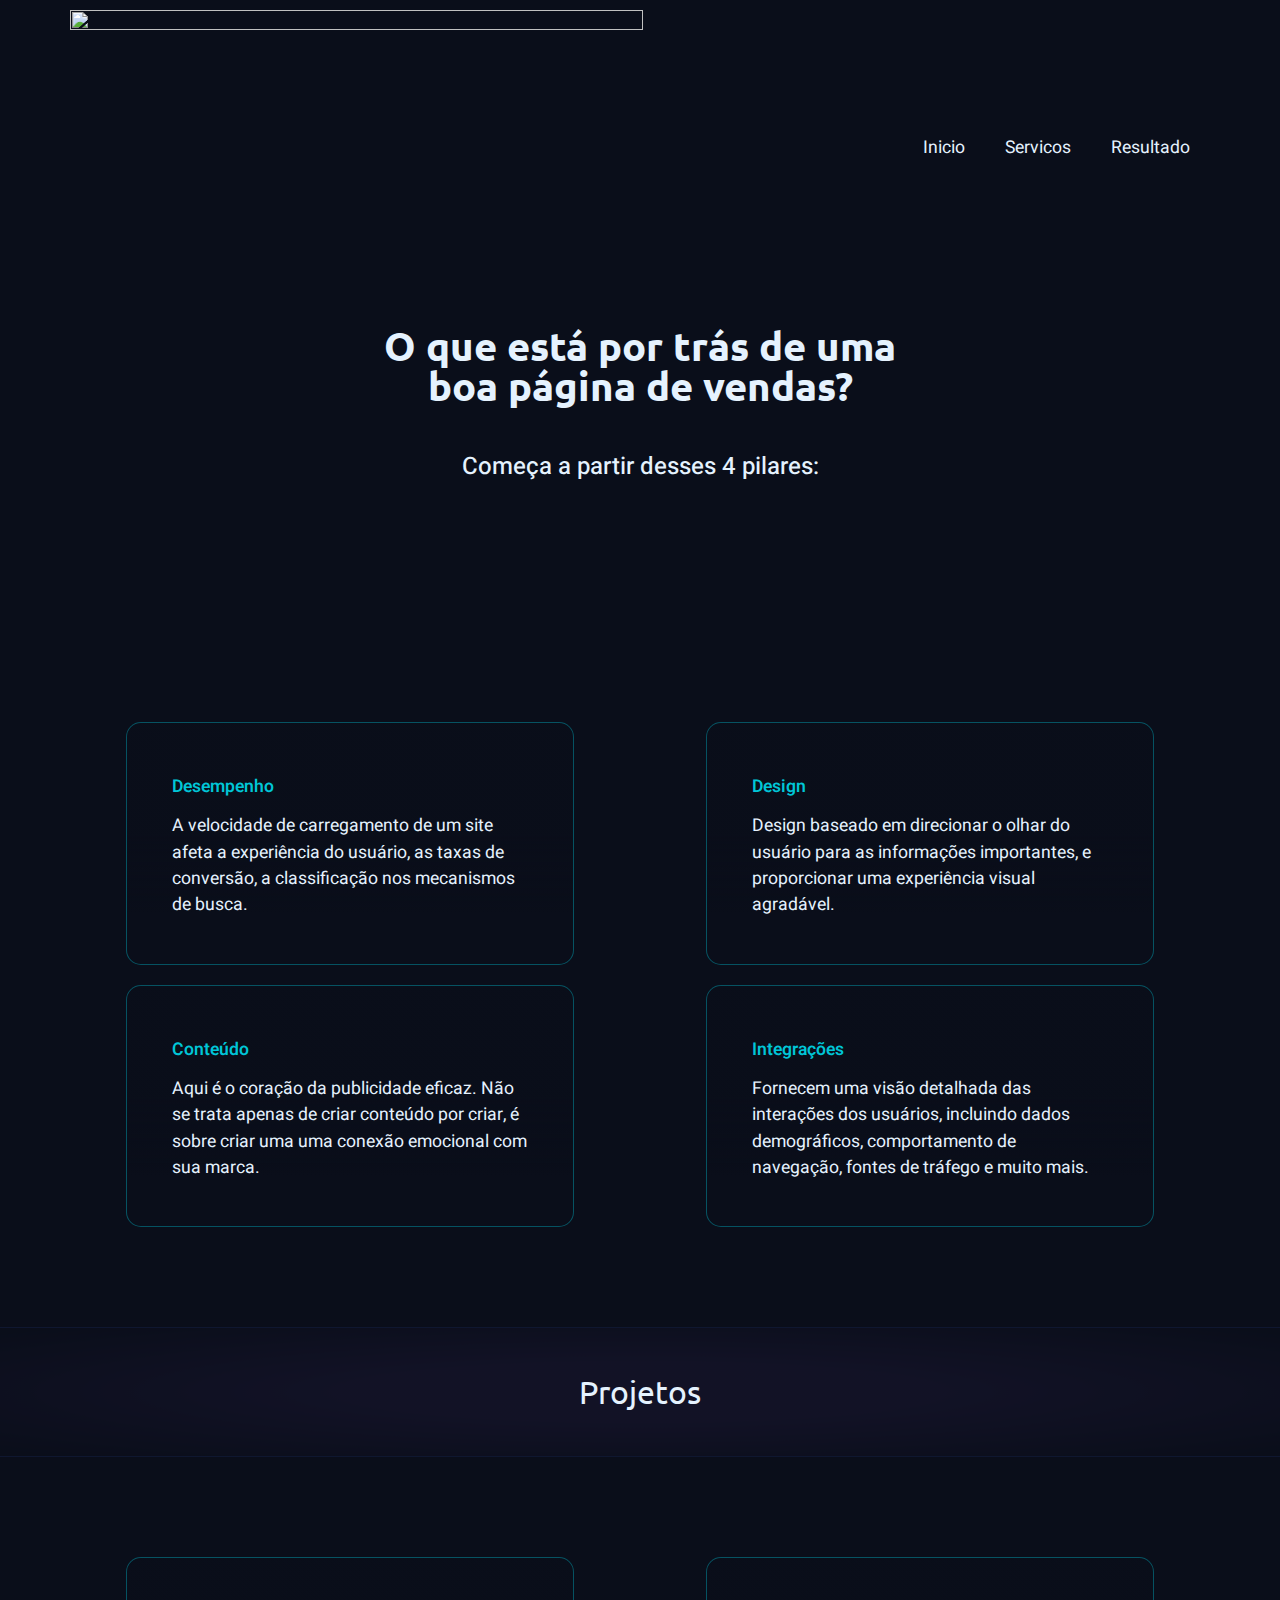
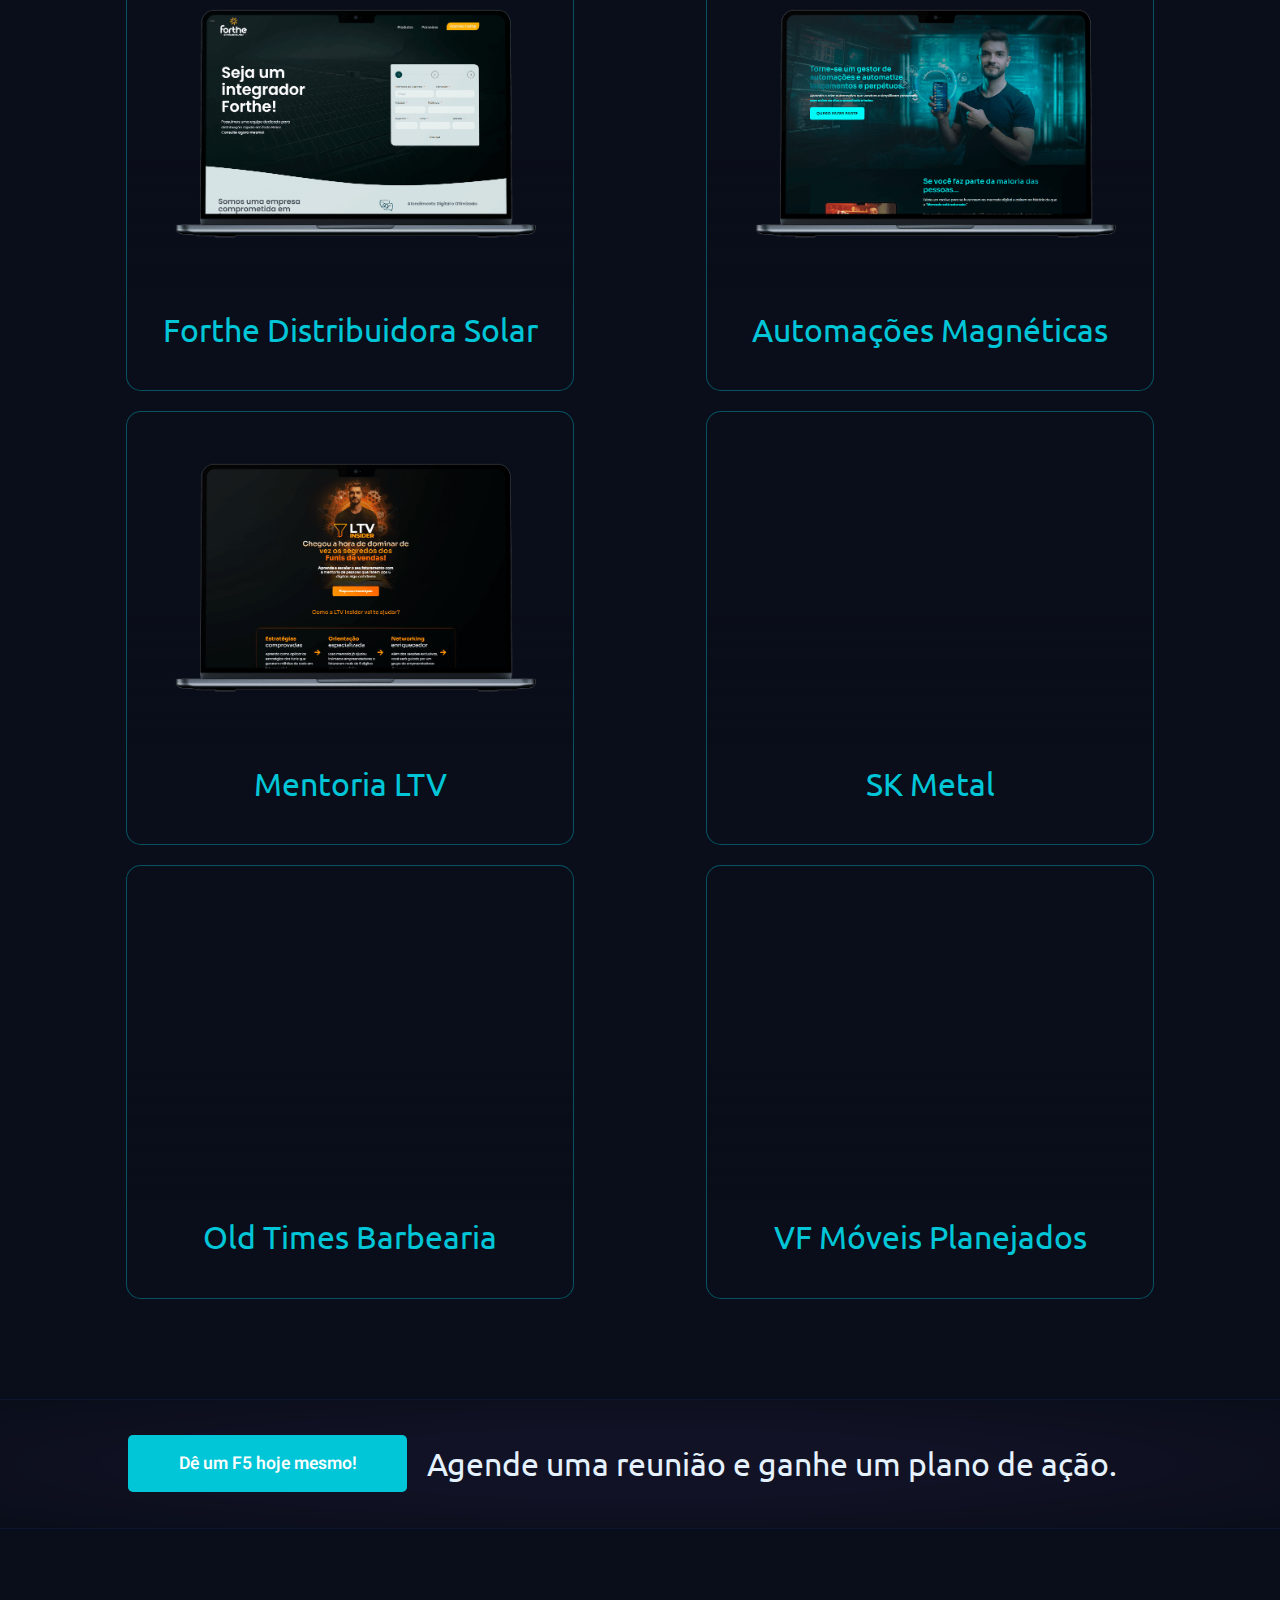
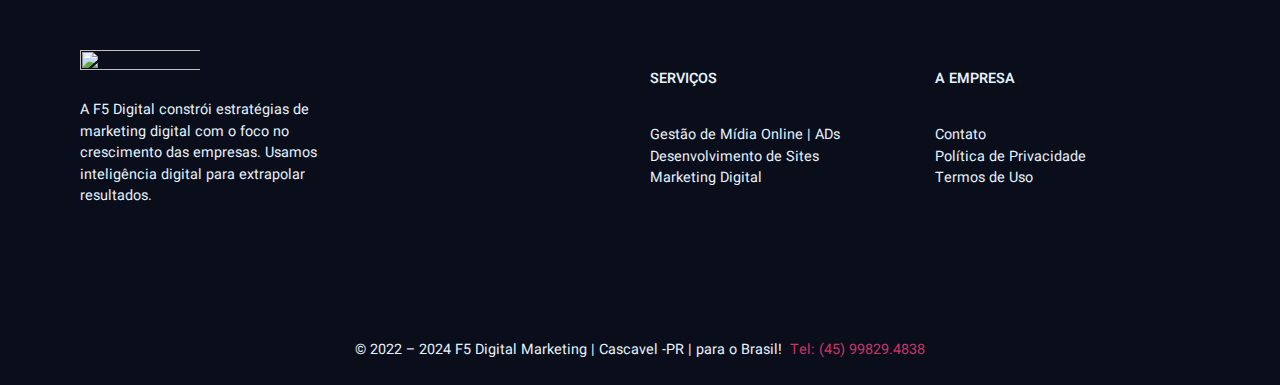
==== commit 1e501408: "Update Sites – F5 Digital Marketing.html" ====
--- a/Sites – F5 Digital Marketing.html
+++ b/Sites – F5 Digital Marketing.html
@@ -8,10 +8,6 @@
 	<title>Sites – F5 Digital Marketing</title>
 	<meta name="robots" content="noindex, nofollow">
 	<link rel="dns-prefetch" href="https://f5-22.pages.dev/">
-	<link rel="alternate" type="application/rss+xml" title="Feed para F5 Digital Marketing »"
-		href="https://f5-22.pages.dev/feed/">
-	<link rel="alternate" type="application/rss+xml" title="Feed de comentários para F5 Digital Marketing »"
-		href="https://f5-22.pages.dev/comments/feed/">
 	<link rel="preconnect" href="https://fonts.googleapis.com">
 	<link rel="preconnect" href="https://fonts.gstatic.com" crossorigin>
 	<link
@@ -37,18 +33,18 @@
 		media="all">
 	<link rel="stylesheet" id="google-fonts-1-css" href="./Sites – F5 Digital Marketing_files/css" media="all">
 	<link rel="preconnect" href="https://fonts.gstatic.com/" crossorigin="">
-	<link rel="https://api.w.org/" href="https://f5-22.pages.dev/wp-json/">
+	<link rel="https://api.w.org/" href="https://dev-desenvolvimentof5.pantheonsite.io/wp-json/">
 	<link rel="alternate" type="application/json"
-		href="https://f5-22.pages.dev/wp-json/wp/v2/pages/863">
+		href="https://dev-desenvolvimentof5.pantheonsite.io/wp-json/wp/v2/pages/863">
 	<link rel="EditURI" type="application/rsd+xml" title="RSD"
-		href="https://f5-22.pages.dev/xmlrpc.php?rsd">
+		href="https://dev-desenvolvimentof5.pantheonsite.io/xmlrpc.php?rsd">
 	<meta name="generator" content="WordPress 6.4.3">
-	<link rel="canonical" href="https://f5-22.pages.dev/elementor-863/">
-	<link rel="shortlink" href="https://f5-22.pages.dev/?p=863">
+	<link rel="canonical" href="https://dev-desenvolvimentof5.pantheonsite.io/elementor-863/">
+	<link rel="shortlink" href="https://dev-desenvolvimentof5.pantheonsite.io/?p=863">
 	<link rel="alternate" type="application/json+oembed"
-		href="https://f5-22.pages.dev/wp-json/oembed/1.0/embed?url=https%3A%2F%2Fdev-desenvolvimentof5.pantheonsite.io%2Felementor-863%2F">
+		href="https://dev-desenvolvimentof5.pantheonsite.io/wp-json/oembed/1.0/embed?url=https%3A%2F%2Fdev-desenvolvimentof5.pantheonsite.io%2Felementor-863%2F">
 	<link rel="alternate" type="text/xml+oembed"
-		href="https://f5-22.pages.dev/wp-json/oembed/1.0/embed?url=https%3A%2F%2Fdev-desenvolvimentof5.pantheonsite.io%2Felementor-863%2F&amp;format=xml">
+		href="https://dev-desenvolvimentof5.pantheonsite.io/wp-json/oembed/1.0/embed?url=https%3A%2F%2Fdev-desenvolvimentof5.pantheonsite.io%2Felementor-863%2F&amp;format=xml">
 	<meta name="generator"
 		content="Elementor 3.19.4; features: e_optimized_assets_loading, e_optimized_css_loading, e_font_icon_svg, additional_custom_breakpoints, block_editor_assets_optimize, e_image_loading_optimization; settings: css_print_method-external, google_font-enabled, font_display-swap">
 	<meta name="viewport" content="width=device-width, initial-scale=1.0, viewport-fit=cover">
@@ -90,7 +86,7 @@
 							<img fetchpriority="high" decoding="async" width="573" height="161"
 								src="./Sites – F5 Digital Marketing_files/F5-logo.webp"
 								class="attachment-full size-full wp-image-38" alt=""
-								srcset="https://f5-22.pages.dev/wp-content/uploads/2024/01/F5-logo.webp 573w, https://f5-22.pages.dev/wp-content/uploads/2024/01/F5-logo-300x84.webp 300w"
+								srcset="https://dev-desenvolvimentof5.pantheonsite.io/wp-content/uploads/2024/01/F5-logo.webp 573w, https://dev-desenvolvimentof5.pantheonsite.io/wp-content/uploads/2024/01/F5-logo-300x84.webp 300w"
 								sizes="(max-width: 573px) 100vw, 573px"> </a>
 					</div>
 				</div>
@@ -106,10 +102,10 @@
 							<ul id="menu-1-6ae64a0b" class="elementor-nav-menu" data-smartmenus-id="17096553144804734">
 								<li class="menu-item menu-item-type-custom menu-item-object-custom menu-item-42"><a
 										href="https://f5-22.pages.dev/elementor-863/#inicio"
-										class="elementor-item elementor-item-anchor">inicio</a></li>
+										class="elementor-item elementor-item-anchor">Inicio</a></li>
 								<li class="menu-item menu-item-type-custom menu-item-object-custom menu-item-43"><a
 										href="https://f5-22.pages.dev/elementor-863/#servicos"
-										class="elementor-item elementor-item-anchor">servicos</a></li>
+										class="elementor-item elementor-item-anchor">Servicos</a></li>
 								<li class="menu-item menu-item-type-custom menu-item-object-custom menu-item-44"><a
 										href="https://f5-22.pages.dev/elementor-863/#o-que-entregamos"
 										class="elementor-item elementor-item-anchor">Resultado</a></li>
@@ -135,13 +131,13 @@
 							style="--menu-height: 0;">
 							<ul id="menu-2-6ae64a0b" class="elementor-nav-menu" data-smartmenus-id="1709655314483467">
 								<li class="menu-item menu-item-type-custom menu-item-object-custom menu-item-42"><a
-										href="https://f5-22.pages.dev/elementor-863/#inicio"
+										href="https://dev-desenvolvimentof5.pantheonsite.io/elementor-863/#inicio"
 										class="elementor-item elementor-item-anchor" tabindex="-1">inicio</a></li>
 								<li class="menu-item menu-item-type-custom menu-item-object-custom menu-item-43"><a
-										href="https://f5-22.pages.dev/elementor-863/#servicos"
+										href="https://dev-desenvolvimentof5.pantheonsite.io/elementor-863/#servicos"
 										class="elementor-item elementor-item-anchor" tabindex="-1">servicos</a></li>
 								<li class="menu-item menu-item-type-custom menu-item-object-custom menu-item-44"><a
-										href="https://f5-22.pages.dev/elementor-863/#o-que-entregamos"
+										href="https://dev-desenvolvimentof5.pantheonsite.io/elementor-863/#o-que-entregamos"
 										class="elementor-item elementor-item-anchor" tabindex="-1">Resultado</a></li>
 							</ul>
 						</nav>
@@ -536,7 +532,7 @@
 							<div class="elementor-widget-container">
 								<div class="elementor-button-wrapper">
 									<a class="elementor-button elementor-button-link elementor-size-lg"
-										href="https://f5-22.pages.dev/elementor-863/#">
+										href="https://dev-desenvolvimentof5.pantheonsite.io/elementor-863/#">
 										<span class="elementor-button-content-wrapper">
 											<span class="elementor-button-text">Dê um F5 hoje mesmo!</span>
 										</span>
@@ -570,7 +566,7 @@
 								<figure class="elementor-image-box-img"><img fetchpriority="high" decoding="async"
 										width="573" height="161" src="./Sites – F5 Digital Marketing_files/F5-logo.webp"
 										class="attachment-full size-full wp-image-38" alt=""
-										srcset="https://f5-22.pages.dev/wp-content/uploads/2024/01/F5-logo.webp 573w, https://f5-22.pages.dev/wp-content/uploads/2024/01/F5-logo-300x84.webp 300w"
+										srcset="https://dev-desenvolvimentof5.pantheonsite.io/wp-content/uploads/2024/01/F5-logo.webp 573w, https://dev-desenvolvimentof5.pantheonsite.io/wp-content/uploads/2024/01/F5-logo-300x84.webp 300w"
 										sizes="(max-width: 573px) 100vw, 573px"></figure>
 								<div class="elementor-image-box-content">
 									<p class="elementor-image-box-description">A F5 Digital constrói estratégias de
